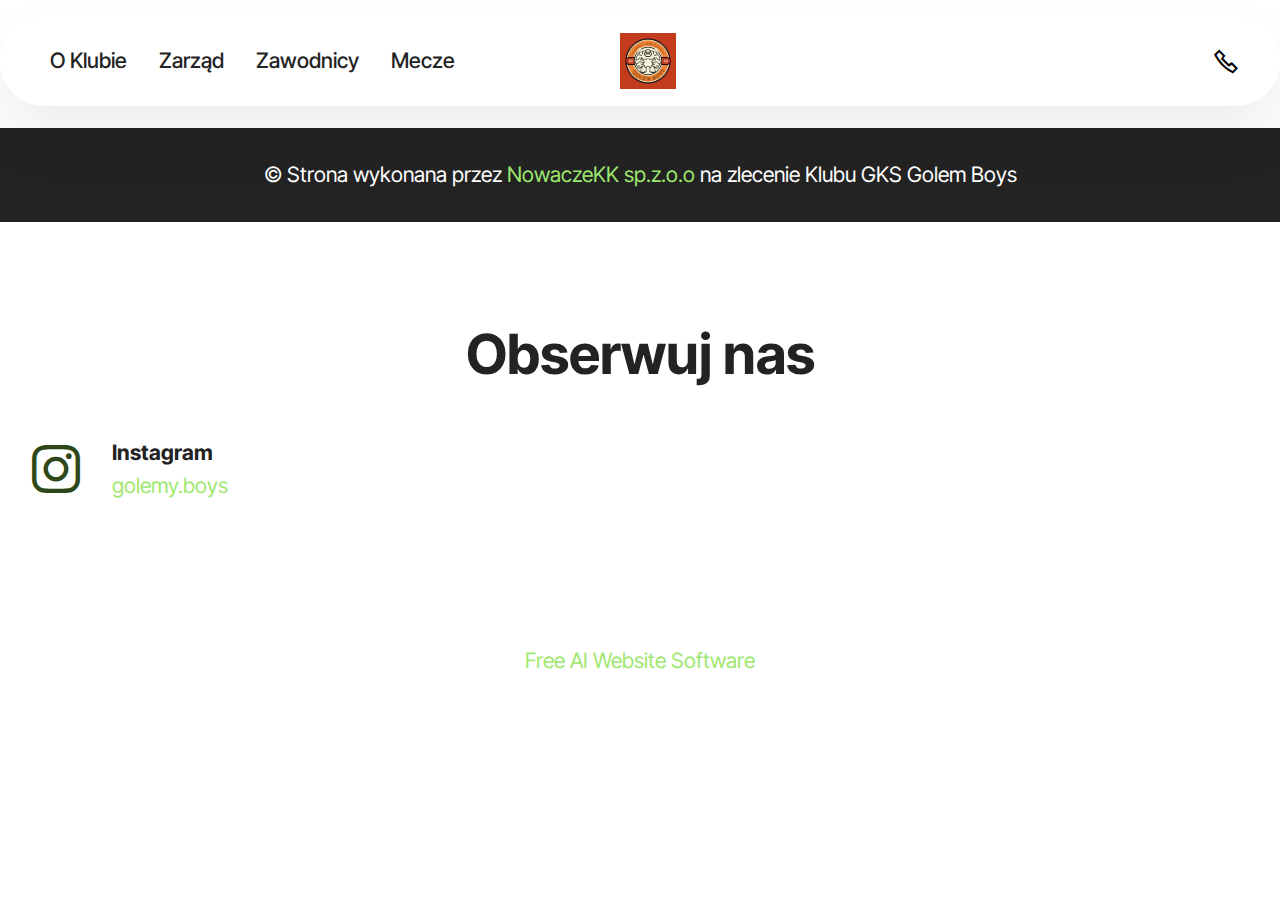
==== kontakt.html @ f5dfcdc5 "Add files via upload" ====
<!DOCTYPE html>
<html  >
<head>
  <!-- Site made with Mobirise Website Builder v5.9.13, https://mobirise.com -->
  <meta charset="UTF-8">
  <meta http-equiv="X-UA-Compatible" content="IE=edge">
  <meta name="generator" content="Mobirise v5.9.13, mobirise.com">
  <meta name="viewport" content="width=device-width, initial-scale=1, minimum-scale=1">
  <link rel="shortcut icon" href="assets/images/433033455-4002430790043120-9140538723784059793-n.jpg" type="image/x-icon">
  <meta name="description" content="">
  
  
  <title>Kontakt</title>
  <link rel="stylesheet" href="assets/web/assets/mobirise-icons2/mobirise2.css">
  <link rel="stylesheet" href="assets/bootstrap/css/bootstrap.min.css">
  <link rel="stylesheet" href="assets/bootstrap/css/bootstrap-grid.min.css">
  <link rel="stylesheet" href="assets/bootstrap/css/bootstrap-reboot.min.css">
  <link rel="stylesheet" href="assets/dropdown/css/style.css">
  <link rel="stylesheet" href="assets/socicon/css/styles.css">
  <link rel="stylesheet" href="assets/theme/css/style.css">
  <link rel="preload" href="https://fonts.googleapis.com/css2?family=Inter+Tight:wght@400;700&display=swap&display=swap" as="style" onload="this.onload=null;this.rel='stylesheet'">
  <noscript><link rel="stylesheet" href="https://fonts.googleapis.com/css2?family=Inter+Tight:wght@400;700&display=swap&display=swap"></noscript>
  <link rel="preload" as="style" href="assets/mobirise/css/mbr-additional.css?v=XLn8Kl"><link rel="stylesheet" href="assets/mobirise/css/mbr-additional.css?v=XLn8Kl" type="text/css">

  
  
  
</head>
<body>
  
  <section data-bs-version="5.1" class="menu menu3 cid-u8IC6snrAt" once="menu" id="menu03-1c">
	

	<nav class="navbar navbar-dropdown navbar-expand-lg">
		<div class="container">
			<div class="navbar-brand">
				<span class="navbar-logo">
					<a href="index.html">
						<img src="assets/images/433033455-4002430790043120-9140538723784059793-n.jpg" alt="Mobirise Website Builder" style="height: 3.5rem;">
					</a>
				</span>
				
			</div>
			<button class="navbar-toggler" type="button" data-toggle="collapse" data-bs-toggle="collapse" data-target="#navbarSupportedContent" data-bs-target="#navbarSupportedContent" aria-controls="navbarNavAltMarkup" aria-expanded="false" aria-label="Toggle navigation">
				<div class="hamburger">
					<span></span>
					<span></span>
					<span></span>
					<span></span>
				</div>
			</button>
			<div class="collapse navbar-collapse" id="navbarSupportedContent">
				<ul class="navbar-nav nav-dropdown nav-right" data-app-modern-menu="true"><li class="nav-item">
						<a class="nav-link link text-black text-primary display-4" href="oklubie.html">O Klubie</a>
					</li>
					<li class="nav-item">
						<a class="nav-link link text-black show text-primary display-4" href="zarzad.html" aria-expanded="false">Zarząd</a>
					</li>
					<li class="nav-item">
						<a class="nav-link link text-black text-primary display-4" href="zawodnicy.html">Zawodnicy</a>
					</li><li class="nav-item"><a class="nav-link link text-black text-primary display-4" href="mecze.html">Mecze</a></li></ul>
				<div class="icons-menu">
					<a class="iconfont-wrapper" href="https://mobiri.se">
						<span class="p-2 mbr-iconfont mobi-mbri-phone mobi-mbri"></span>
					</a>
					
					
					
				</div>
				
			</div>
		</div>
	</nav>
</section>

<section data-bs-version="5.1" class="article11 cid-u8IDK63p1q" id="article11-1d">
    

    
    
    <div class="container">
        <div class="row justify-content-center">
            <div class="title col-md-12 col-lg-10">
                
                
                
            </div>
        </div>
    </div>
</section>

<section data-bs-version="5.1" class="footer4 cid-u8IE3uQ12V" once="footers" id="footer04-1f">

    

    

    <div class="container">
        <div class="media-container-row align-center mbr-white">
            <div class="col-12">
                <p class="mbr-text mb-0 mbr-fonts-style display-7">
                    © Strona wykonana przez <a href="http://nowaczekk.pl" class="text-primary">NowaczeKK sp.z.o.o</a> na zlecenie Klubu GKS Golem Boys</p>
            </div>
        </div>
    </div>
</section>

<section data-bs-version="5.1" class="social02 cid-u8IEPimYhE" id="social02-1l">
	

	
	
	<div class="container">
		<div class="row justify-content-center">
			<div class="col-12 content-head">
				<div class="mb-5">
					<h5 class="mbr-section-title mbr-fonts-style align-center mb-0 display-2">
						<strong>Obserwuj nas</strong></h5>
					
				</div>
			</div>
		</div>
		<div class="row">
			<div class="item features-without-image col-12 col-md-6 col-lg-4">
				<div class="item-wrapper">
					<span class="mbr-iconfont m-auto socicon-instagram socicon"></span>
					<div class="card-box">
						<h4 class="card-title mbr-fonts-style mb-1 display-7">
							<strong>Instagram</strong>
						</h4>
						<h5 class="card-text mbr-fonts-style display-7"><a href="https://www.instagram.com/golem.boys/" class="text-primary">golemy.boys</a></h5>
					</div>
				</div>
			</div>
			
			
			
			
			
		</div>
	</div>
</section><section class="display-7" style="padding: 0;align-items: center;justify-content: center;flex-wrap: wrap;    align-content: center;display: flex;position: relative;height: 4rem;"><a href="https://mobiri.se/3141470" style="flex: 1 1;height: 4rem;position: absolute;width: 100%;z-index: 1;"><img alt="" style="height: 4rem;" src="[data-uri]"></a><p style="margin: 0;text-align: center;" class="display-7">&#8204;</p><a style="z-index:1" href="https://mobirise.com/builder/ai-website-builder.html">Free AI Website Software</a></section><script src="assets/bootstrap/js/bootstrap.bundle.min.js"></script>  <script src="assets/smoothscroll/smooth-scroll.js"></script>  <script src="assets/ytplayer/index.js"></script>  <script src="assets/dropdown/js/navbar-dropdown.js"></script>  <script src="assets/theme/js/script.js"></script>  
  
  
</body>
</html>
---- assets/web/assets/mobirise-icons2/mobirise2.css ----
@font-face {
  font-family: 'Moririse2';
  font-display: swap;
  src:  url('mobirise2.eot?f2bix4');
  src:  url('mobirise2.eot?f2bix4#iefix') format('embedded-opentype'),
    url('mobirise2.ttf?f2bix4') format('truetype'),
    url('mobirise2.woff?f2bix4') format('woff'),
    url('mobirise2.svg?f2bix4#mobirise2') format('svg');
  font-weight: normal;
  font-style: normal;
}

[class^="mobi-"], [class*=" mobi-"] {
  /* use !important to prevent issues with browser extensions that change fonts */
  font-family: 'Moririse2' !important;
  speak: none;
  font-style: normal;
  font-weight: normal;
  font-variant: normal;
  text-transform: none;
  line-height: 1;

  /* Better Font Rendering =========== */
  -webkit-font-smoothing: antialiased;
  -moz-osx-font-smoothing: grayscale;
}

.mobi-mbri-add-submenu:before {
  content: "\e900";
}
.mobi-mbri-alert:before {
  content: "\e901";
}
.mobi-mbri-align-center:before {
  content: "\e902";
}
.mobi-mbri-align-justify:before {
  content: "\e903";
}
.mobi-mbri-align-left:before {
  content: "\e904";
}
.mobi-mbri-align-right:before {
  content: "\e905";
}
.mobi-mbri-android:before {
  content: "\e906";
}
.mobi-mbri-apple:before {
  content: "\e907";
}
.mobi-mbri-arrow-down:before {
  content: "\e908";
}
.mobi-mbri-arrow-next:before {
  content: "\e909";
}
.mobi-mbri-arrow-prev:before {
  content: "\e90a";
}
.mobi-mbri-arrow-up:before {
  content: "\e90b";
}
.mobi-mbri-bold:before {
  content: "\e90c";
}
.mobi-mbri-bookmark:before {
  content: "\e90d";
}
.mobi-mbri-bootstrap:before {
  content: "\e90e";
}
.mobi-mbri-briefcase:before {
  content: "\e90f";
}
.mobi-mbri-browse:before {
  content: "\e910";
}
.mobi-mbri-bulleted-list:before {
  content: "\e911";
}
.mobi-mbri-calendar:before {
  content: "\e912";
}
.mobi-mbri-camera:before {
  content: "\e913";
}
.mobi-mbri-cart-add:before {
  content: "\e914";
}
.mobi-mbri-cart-full:before {
  content: "\e915";
}
.mobi-mbri-cash:before {
  content: "\e916";
}
.mobi-mbri-change-style:before {
  content: "\e917";
}
.mobi-mbri-chat:before {
  content: "\e918";
}
.mobi-mbri-clock:before {
  content: "\e919";
}
.mobi-mbri-close:before {
  content: "\e91a";
}
.mobi-mbri-cloud:before {
  content: "\e91b";
}
.mobi-mbri-code:before {
  content: "\e91c";
}
.mobi-mbri-contact-form:before {
  content: "\e91d";
}
.mobi-mbri-credit-card:before {
  content: "\e91e";
}
.mobi-mbri-cursor-click:before {
  content: "\e91f";
}
.mobi-mbri-cust-feedback:before {
  content: "\e920";
}
.mobi-mbri-database:before {
  content: "\e921";
}
.mobi-mbri-delivery:before {
  content: "\e922";
}
.mobi-mbri-desktop:before {
  content: "\e923";
}
.mobi-mbri-devices:before {
  content: "\e924";
}
.mobi-mbri-down:before {
  content: "\e925";
}
.mobi-mbri-download-2:before {
  content: "\e926";
}
.mobi-mbri-download:before {
  content: "\e927";
}
.mobi-mbri-drag-n-drop-2:before {
  content: "\e928";
}
.mobi-mbri-drag-n-drop:before {
  content: "\e929";
}
.mobi-mbri-edit-2:before {
  content: "\e92a";
}
.mobi-mbri-edit:before {
  content: "\e92b";
}
.mobi-mbri-error:before {
  content: "\e92c";
}
.mobi-mbri-extension:before {
  content: "\e92d";
}
.mobi-mbri-features:before {
  content: "\e92e";
}
.mobi-mbri-file:before {
  content: "\e92f";
}
.mobi-mbri-flag:before {
  content: "\e930";
}
.mobi-mbri-folder:before {
  content: "\e931";
}
.mobi-mbri-gift:before {
  content: "\e932";
}
.mobi-mbri-github:before {
  content: "\e933";
}
.mobi-mbri-globe-2:before {
  content: "\e934";
}
.mobi-mbri-globe:before {
  content: "\e935";
}
.mobi-mbri-growing-chart:before {
  content: "\e936";
}
.mobi-mbri-hearth:before {
  content: "\e937";
}
.mobi-mbri-help:before {
  content: "\e938";
}
.mobi-mbri-home:before {
  content: "\e939";
}
.mobi-mbri-hot-cup:before {
  content: "\e93a";
}
.mobi-mbri-idea:before {
  content: "\e93b";
}
.mobi-mbri-image-gallery:before {
  content: "\e93c";
}
.mobi-mbri-image-slider:before {
  content: "\e93d";
}
.mobi-mbri-info:before {
  content: "\e93e";
}
.mobi-mbri-italic:before {
  content: "\e93f";
}
.mobi-mbri-key:before {
  content: "\e940";
}
.mobi-mbri-laptop:before {
  content: "\e941";
}
.mobi-mbri-layers:before {
  content: "\e942";
}
.mobi-mbri-left-right:before {
  content: "\e943";
}
.mobi-mbri-left:before {
  content: "\e944";
}
.mobi-mbri-letter:before {
  content: "\e945";
}
.mobi-mbri-like:before {
  content: "\e946";
}
.mobi-mbri-link:before {
  content: "\e947";
}
.mobi-mbri-lock:before {
  content: "\e948";
}
.mobi-mbri-login:before {
  content: "\e949";
}
.mobi-mbri-logout:before {
  content: "\e94a";
}
.mobi-mbri-magic-stick:before {
  content: "\e94b";
}
.mobi-mbri-map-pin:before {
  content: "\e94c";
}
.mobi-mbri-menu:before {
  content: "\e94d";
}
.mobi-mbri-mobile-2:before {
  content: "\e94e";
}
.mobi-mbri-mobile-horizontal:before {
  content: "\e94f";
}
.mobi-mbri-mobile:before {
  content: "\e950";
}
.mobi-mbri-mobirise:before {
  content: "\e951";
}
.mobi-mbri-more-horizontal:before {
  content: "\e952";
}
.mobi-mbri-more-vertical:before {
  content: "\e953";
}
.mobi-mbri-music:before {
  content: "\e954";
}
.mobi-mbri-new-file:before {
  content: "\e955";
}
.mobi-mbri-numbered-list:before {
  content: "\e956";
}
.mobi-mbri-opened-folder:before {
  content: "\e957";
}
.mobi-mbri-pages:before {
  content: "\e958";
}
.mobi-mbri-paper-plane:before {
  content: "\e959";
}
.mobi-mbri-paperclip:before {
  content: "\e95a";
}
.mobi-mbri-phone:before {
  content: "\e95b";
}
.mobi-mbri-photo:before {
  content: "\e95c";
}
.mobi-mbri-photos:before {
  content: "\e95d";
}
.mobi-mbri-pin:before {
  content: "\e95e";
}
.mobi-mbri-play:before {
  content: "\e95f";
}
.mobi-mbri-plus:before {
  content: "\e960";
}
.mobi-mbri-preview:before {
  content: "\e961";
}
.mobi-mbri-print:before {
  content: "\e962";
}
.mobi-mbri-protect:before {
  content: "\e963";
}
.mobi-mbri-question:before {
  content: "\e964";
}
.mobi-mbri-quote-left:before {
  content: "\e965";
}
.mobi-mbri-quote-right:before {
  content: "\e966";
}
.mobi-mbri-redo:before {
  content: "\e967";
}
.mobi-mbri-refresh:before {
  content: "\e968";
}
.mobi-mbri-responsive-2:before {
  content: "\e969";
}
.mobi-mbri-responsive:before {
  content: "\e96a";
}
.mobi-mbri-right:before {
  content: "\e96b";
}
.mobi-mbri-rocket:before {
  content: "\e96c";
}
.mobi-mbri-sad-face:before {
  content: "\e96d";
}
.mobi-mbri-sale:before {
  content: "\e96e";
}
.mobi-mbri-save:before {
  content: "\e96f";
}
.mobi-mbri-search:before {
  content: "\e970";
}
.mobi-mbri-setting-2:before {
  content: "\e971";
}
.mobi-mbri-setting-3:before {
  content: "\e972";
}
.mobi-mbri-setting:before {
  content: "\e973";
}
.mobi-mbri-share:before {
  content: "\e974";
}
.mobi-mbri-shopping-bag:before {
  content: "\e975";
}
.mobi-mbri-shopping-basket:before {
  content: "\e976";
}
.mobi-mbri-shopping-cart:before {
  content: "\e977";
}
.mobi-mbri-sites:before {
  content: "\e978";
}
.mobi-mbri-smile-face:before {
  content: "\e979";
}
.mobi-mbri-speed:before {
  content: "\e97a";
}
.mobi-mbri-star:before {
  content: "\e97b";
}
.mobi-mbri-success:before {
  content: "\e97c";
}
.mobi-mbri-sun:before {
  content: "\e97d";
}
.mobi-mbri-sun2:before {
  content: "\e97e";
}
.mobi-mbri-tablet-vertical:before {
  content: "\e97f";
}
.mobi-mbri-tablet:before {
  content: "\e980";
}
.mobi-mbri-target:before {
  content: "\e981";
}
.mobi-mbri-timer:before {
  content: "\e982";
}
.mobi-mbri-to-ftp:before {
  content: "\e983";
}
.mobi-mbri-to-local-drive:before {
  content: "\e984";
}
.mobi-mbri-touch-swipe:before {
  content: "\e985";
}
.mobi-mbri-touch:before {
  content: "\e986";
}
.mobi-mbri-trash:before {
  content: "\e987";
}
.mobi-mbri-underline:before {
  content: "\e988";
}
.mobi-mbri-undo:before {
  content: "\e989";
}
.mobi-mbri-unlink:before {
  content: "\e98a";
}
.mobi-mbri-unlock:before {
  content: "\e98b";
}
.mobi-mbri-up-down:before {
  content: "\e98c";
}
.mobi-mbri-up:before {
  content: "\e98d";
}
.mobi-mbri-update:before {
  content: "\e98e";
}
.mobi-mbri-upload-2:before {
  content: "\e98f";
}
.mobi-mbri-upload:before {
  content: "\e990";
}
.mobi-mbri-user-2:before {
  content: "\e991";
}
.mobi-mbri-user:before {
  content: "\e992";
}
.mobi-mbri-users:before {
  content: "\e993";
}
.mobi-mbri-video-play:before {
  content: "\e994";
}
.mobi-mbri-video:before {
  content: "\e995";
}
.mobi-mbri-watch:before {
  content: "\e996";
}
.mobi-mbri-website-theme-2:before {
  content: "\e997";
}
.mobi-mbri-website-theme:before {
  content: "\e998";
}
.mobi-mbri-wifi:before {
  content: "\e999";
}
.mobi-mbri-windows:before {
  content: "\e99a";
}
.mobi-mbri-zoom-in:before {
  content: "\e99b";
}
.mobi-mbri-zoom-out:before {
  content: "\e99c";
}
---- assets/dropdown/css/style.css ----
.navbar-dropdown {
  left: 0;
  padding: 0;
  position: absolute;
  right: 0;
  top: 0;
  transition: all 0.45s ease;
  z-index: 1030;
  background: #282828; }
  .navbar-dropdown .navbar-logo {
    margin-right: 0.8rem;
    transition: margin 0.3s ease-in-out;
    vertical-align: middle; }
    .navbar-dropdown .navbar-logo img {
      height: 3.125rem;
      transition: all 0.3s ease-in-out; }
    .navbar-dropdown .navbar-logo.mbr-iconfont {
      font-size: 3.125rem;
      line-height: 3.125rem; }
  .navbar-dropdown .navbar-caption {
    font-weight: 700;
    white-space: normal;
    vertical-align: -4px;
    line-height: 3.125rem !important; }
    .navbar-dropdown .navbar-caption, .navbar-dropdown .navbar-caption:hover {
      color: inherit;
      text-decoration: none; }
  .navbar-dropdown .mbr-iconfont + .navbar-caption {
    vertical-align: -1px; }
  .navbar-dropdown.navbar-fixed-top {
    position: fixed; }
  .navbar-dropdown .navbar-brand span {
    vertical-align: -4px; }
  .navbar-dropdown.bg-color.transparent {
    background: none; }
  .navbar-dropdown.navbar-short .navbar-brand {
    padding: 0.625rem 0; }
    .navbar-dropdown.navbar-short .navbar-brand span {
      vertical-align: -1px; }
  .navbar-dropdown.navbar-short .navbar-caption {
    line-height: 2.375rem !important;
    vertical-align: -2px; }
  .navbar-dropdown.navbar-short .navbar-logo {
    margin-right: 0.5rem; }
    .navbar-dropdown.navbar-short .navbar-logo img {
      height: 2.375rem; }
    .navbar-dropdown.navbar-short .navbar-logo.mbr-iconfont {
      font-size: 2.375rem;
      line-height: 2.375rem; }
  .navbar-dropdown.navbar-short .mbr-table-cell {
    height: 3.625rem; }
  .navbar-dropdown .navbar-close {
    left: 0.6875rem;
    position: fixed;
    top: 0.75rem;
    z-index: 1000; }
  .navbar-dropdown .hamburger-icon {
    content: "";
    display: inline-block;
    vertical-align: middle;
    width: 16px;
    -webkit-box-shadow: 0 -6px 0 1px #282828,0 0 0 1px #282828,0 6px 0 1px #282828;
    -moz-box-shadow: 0 -6px 0 1px #282828,0 0 0 1px #282828,0 6px 0 1px #282828;
    box-shadow: 0 -6px 0 1px #282828,0 0 0 1px #282828,0 6px 0 1px #282828; }

.dropdown-menu .dropdown-toggle[data-toggle="dropdown-submenu"]::after {
  border-bottom: 0.35em solid transparent;
  border-left: 0.35em solid;
  border-right: 0;
  border-top: 0.35em solid transparent;
  margin-left: 0.3rem; }

.dropdown-menu .dropdown-item:focus {
  outline: 0; }

.nav-dropdown {
  font-size: 0.75rem;
  font-weight: 500;
  height: auto !important; }
  .nav-dropdown .nav-btn {
    padding-left: 1rem; }
  .nav-dropdown .link {
    margin: .667em 1.667em;
    font-weight: 500;
    padding: 0;
    transition: color .2s ease-in-out; }
    .nav-dropdown .link.dropdown-toggle {
      margin-right: 2.583em; }
      .nav-dropdown .link.dropdown-toggle::after {
        margin-left: .25rem;
        border-top: 0.35em solid;
        border-right: 0.35em solid transparent;
        border-left: 0.35em solid transparent;
        border-bottom: 0; }
      .nav-dropdown .link.dropdown-toggle[aria-expanded="true"] {
        margin: 0;
        padding: 0.667em 3.263em  0.667em 1.667em; }
  .nav-dropdown .link::after,
  .nav-dropdown .dropdown-item::after {
    color: inherit; }
  .nav-dropdown .btn {
    font-size: 0.75rem;
    font-weight: 700;
    letter-spacing: 0;
    margin-bottom: 0;
    padding-left: 1.25rem;
    padding-right: 1.25rem; }
  .nav-dropdown .dropdown-menu {
    border-radius: 0;
    border: 0;
    left: 0;
    margin: 0;
    padding-bottom: 1.25rem;
    padding-top: 1.25rem;
    position: relative; }
  .nav-dropdown .dropdown-submenu {
    margin-left: 0.125rem;
    top: 0; }
  .nav-dropdown .dropdown-item {
    font-weight: 500;
    line-height: 2;
    padding: 0.3846em 4.615em 0.3846em 1.5385em;
    position: relative;
    transition: color .2s ease-in-out, background-color .2s ease-in-out; }
    .nav-dropdown .dropdown-item::after {
      margin-top: -0.3077em;
      position: absolute;
      right: 1.1538em;
      top: 50%; }
    .nav-dropdown .dropdown-item:focus, .nav-dropdown .dropdown-item:hover {
      background: none; }

@media (max-width: 767px) {
  .nav-dropdown.navbar-toggleable-sm {
    bottom: 0;
    display: none;
    left: 0;
    overflow-x: hidden;
    position: fixed;
    top: 0;
    transform: translateX(-100%);
    -ms-transform: translateX(-100%);
    -webkit-transform: translateX(-100%);
    width: 18.75rem;
    z-index: 999; } }
.nav-dropdown.navbar-toggleable-xl {
  bottom: 0;
  display: none;
  left: 0;
  overflow-x: hidden;
  position: fixed;
  top: 0;
  transform: translateX(-100%);
  -ms-transform: translateX(-100%);
  -webkit-transform: translateX(-100%);
  width: 18.75rem;
  z-index: 999; }

.nav-dropdown-sm {
  display: block !important;
  overflow-x: hidden;
  overflow: auto;
  padding-top: 3.875rem; }
  .nav-dropdown-sm::after {
    content: "";
    display: block;
    height: 3rem;
    width: 100%; }
  .nav-dropdown-sm.collapse.in ~ .navbar-close {
    display: block !important; }
  .nav-dropdown-sm.collapsing, .nav-dropdown-sm.collapse.in {
    transform: translateX(0);
    -ms-transform: translateX(0);
    -webkit-transform: translateX(0);
    transition: all 0.25s ease-out;
    -webkit-transition: all 0.25s ease-out;
    background: #282828; }
  .nav-dropdown-sm.collapsing[aria-expanded="false"] {
    transform: translateX(-100%);
    -ms-transform: translateX(-100%);
    -webkit-transform: translateX(-100%); }
  .nav-dropdown-sm .nav-item {
    display: block;
    margin-left: 0 !important;
    padding-left: 0; }
  .nav-dropdown-sm .link,
  .nav-dropdown-sm .dropdown-item {
    border-top: 1px dotted rgba(255, 255, 255, 0.1);
    font-size: 0.8125rem;
    line-height: 1.6;
    margin: 0 !important;
    padding: 0.875rem 2.4rem 0.875rem 1.5625rem !important;
    position: relative;
    white-space: normal; }
    .nav-dropdown-sm .link:focus, .nav-dropdown-sm .link:hover,
    .nav-dropdown-sm .dropdown-item:focus,
    .nav-dropdown-sm .dropdown-item:hover {
      background: rgba(0, 0, 0, 0.2) !important;
      color: #c0a375; }
  .nav-dropdown-sm .nav-btn {
    position: relative;
    padding: 1.5625rem 1.5625rem 0 1.5625rem; }
    .nav-dropdown-sm .nav-btn::before {
      border-top: 1px dotted rgba(255, 255, 255, 0.1);
      content: "";
      left: 0;
      position: absolute;
      top: 0;
      width: 100%; }
    .nav-dropdown-sm .nav-btn + .nav-btn {
      padding-top: 0.625rem; }
      .nav-dropdown-sm .nav-btn + .nav-btn::before {
        display: none; }
  .nav-dropdown-sm .btn {
    padding: 0.625rem 0; }
  .nav-dropdown-sm .dropdown-toggle[data-toggle="dropdown-submenu"]::after {
    margin-left: .25rem;
    border-top: 0.35em solid;
    border-right: 0.35em solid transparent;
    border-left: 0.35em solid transparent;
    border-bottom: 0; }
  .nav-dropdown-sm .dropdown-toggle[data-toggle="dropdown-submenu"][aria-expanded="true"]::after {
    border-top: 0;
    border-right: 0.35em solid transparent;
    border-left: 0.35em solid transparent;
    border-bottom: 0.35em solid; }
  .nav-dropdown-sm .dropdown-menu {
    margin: 0;
    padding: 0;
    position: relative;
    top: 0;
    left: 0;
    width: 100%;
    border: 0;
    float: none;
    border-radius: 0;
    background: none; }
  .nav-dropdown-sm .dropdown-submenu {
    left: 100%;
    margin-left: 0.125rem;
    margin-top: -1.25rem;
    top: 0; }

.navbar-toggleable-sm .nav-dropdown .dropdown-menu {
  position: absolute; }

.navbar-toggleable-sm .nav-dropdown .dropdown-submenu {
  left: 100%;
  margin-left: 0.125rem;
  margin-top: -1.25rem;
  top: 0; }

.navbar-toggleable-sm.opened .nav-dropdown .dropdown-menu {
  position: relative; }

.navbar-toggleable-sm.opened .nav-dropdown .dropdown-submenu {
  left: 0;
  margin-left: 00rem;
  margin-top: 0rem;
  top: 0; }

.is-builder .nav-dropdown.collapsing {
  transition: none !important; }
---- assets/socicon/css/styles.css ----
@charset "UTF-8";

@font-face {
  font-family: 'Socicon';
  src:  url('../fonts/socicon.eot');
  src:  url('../fonts/socicon.eot?#iefix') format('embedded-opentype'),
    url('../fonts/socicon.woff2') format('woff2'),
    url('../fonts/socicon.ttf') format('truetype'),
    url('../fonts/socicon.woff') format('woff'),
    url('../fonts/socicon.svg#socicon') format('svg');
  font-weight: normal;
  font-style: normal;
  font-display: swap;
}

[data-icon]:before {
  font-family: "socicon" !important;
  content: attr(data-icon);
  font-style: normal !important;
  font-weight: normal !important;
  font-variant: normal !important;
  text-transform: none !important;
  speak: none;
  line-height: 1;
  -webkit-font-smoothing: antialiased;
  -moz-osx-font-smoothing: grayscale;
}

[class^="socicon-"], [class*=" socicon-"] {
  /* use !important to prevent issues with browser extensions that change fonts */
  font-family: 'Socicon' !important;
  speak: none;
  font-style: normal;
  font-weight: normal;
  font-variant: normal;
  text-transform: none;
  line-height: 1;

  /* Better Font Rendering =========== */
  -webkit-font-smoothing: antialiased;
  -moz-osx-font-smoothing: grayscale;
}

.socicon-eitaa:before {
  content: "\e97c";
}
.socicon-soroush:before {
  content: "\e97d";
}
.socicon-bale:before {
  content: "\e97e";
}
.socicon-zazzle:before {
  content: "\e97b";
}
.socicon-society6:before {
  content: "\e97a";
}
.socicon-redbubble:before {
  content: "\e979";
}
.socicon-avvo:before {
  content: "\e978";
}
.socicon-stitcher:before {
  content: "\e977";
}
.socicon-googlehangouts:before {
  content: "\e974";
}
.socicon-dlive:before {
  content: "\e975";
}
.socicon-vsco:before {
  content: "\e976";
}
.socicon-flipboard:before {
  content: "\e973";
}
.socicon-ubuntu:before {
  content: "\e958";
}
.socicon-artstation:before {
  content: "\e959";
}
.socicon-invision:before {
  content: "\e95a";
}
.socicon-torial:before {
  content: "\e95b";
}
.socicon-collectorz:before {
  content: "\e95c";
}
.socicon-seenthis:before {
  content: "\e95d";
}
.socicon-googleplaymusic:before {
  content: "\e95e";
}
.socicon-debian:before {
  content: "\e95f";
}
.socicon-filmfreeway:before {
  content: "\e960";
}
.socicon-gnome:before {
  content: "\e961";
}
.socicon-itchio:before {
  content: "\e962";
}
.socicon-jamendo:before {
  content: "\e963";
}
.socicon-mix:before {
  content: "\e964";
}
.socicon-sharepoint:before {
  content: "\e965";
}
.socicon-tinder:before {
  content: "\e966";
}
.socicon-windguru:before {
  content: "\e967";
}
.socicon-cdbaby:before {
  content: "\e968";
}
.socicon-elementaryos:before {
  content: "\e969";
}
.socicon-stage32:before {
  content: "\e96a";
}
.socicon-tiktok:before {
  content: "\e96b";
}
.socicon-gitter:before {
  content: "\e96c";
}
.socicon-letterboxd:before {
  content: "\e96d";
}
.socicon-threema:before {
  content: "\e96e";
}
.socicon-splice:before {
  content: "\e96f";
}
.socicon-metapop:before {
  content: "\e970";
}
.socicon-naver:before {
  content: "\e971";
}
.socicon-remote:before {
  content: "\e972";
}
.socicon-internet:before {
  content: "\e957";
}
.socicon-moddb:before {
  content: "\e94b";
}
.socicon-indiedb:before {
  content: "\e94c";
}
.socicon-traxsource:before {
  content: "\e94d";
}
.socicon-gamefor:before {
  content: "\e94e";
}
.socicon-pixiv:before {
  content: "\e94f";
}
.socicon-myanimelist:before {
  content: "\e950";
}
.socicon-blackberry:before {
  content: "\e951";
}
.socicon-wickr:before {
  content: "\e952";
}
.socicon-spip:before {
  content: "\e953";
}
.socicon-napster:before {
  content: "\e954";
}
.socicon-beatport:before {
  content: "\e955";
}
.socicon-hackerone:before {
  content: "\e956";
}
.socicon-hackernews:before {
  content: "\e946";
}
.socicon-smashwords:before {
  content: "\e947";
}
.socicon-kobo:before {
  content: "\e948";
}
.socicon-bookbub:before {
  content: "\e949";
}
.socicon-mailru:before {
  content: "\e94a";
}
.socicon-gitlab:before {
  content: "\e945";
}
.socicon-instructables:before {
  content: "\e944";
}
.socicon-portfolio:before {
  content: "\e943";
}
.socicon-codered:before {
  content: "\e940";
}
.socicon-origin:before {
  content: "\e941";
}
.socicon-nextdoor:before {
  content: "\e942";
}
.socicon-udemy:before {
  content: "\e93f";
}
.socicon-livemaster:before {
  content: "\e93e";
}
.socicon-crunchbase:before {
  content: "\e93b";
}
.socicon-homefy:before {
  content: "\e93c";
}
.socicon-calendly:before {
  content: "\e93d";
}
.socicon-realtor:before {
  content: "\e90f";
}
.socicon-tidal:before {
  content: "\e910";
}
.socicon-qobuz:before {
  content: "\e911";
}
.socicon-natgeo:before {
  content: "\e912";
}
.socicon-mastodon:before {
  content: "\e913";
}
.socicon-unsplash:before {
  content: "\e914";
}
.socicon-homeadvisor:before {
  content: "\e915";
}
.socicon-angieslist:before {
  content: "\e916";
}
.socicon-codepen:before {
  content: "\e917";
}
.socicon-slack:before {
  content: "\e918";
}
.socicon-openaigym:before {
  content: "\e919";
}
.socicon-logmein:before {
  content: "\e91a";
}
.socicon-fiverr:before {
  content: "\e91b";
}
.socicon-gotomeeting:before {
  content: "\e91c";
}
.socicon-aliexpress:before {
  content: "\e91d";
}
.socicon-guru:before {
  content: "\e91e";
}
.socicon-appstore:before {
  content: "\e91f";
}
.socicon-homes:before {
  content: "\e920";
}
.socicon-zoom:before {
  content: "\e921";
}
.socicon-alibaba:before {
  content: "\e922";
}
.socicon-craigslist:before {
  content: "\e923";
}
.socicon-wix:before {
  content: "\e924";
}
.socicon-redfin:before {
  content: "\e925";
}
.socicon-googlecalendar:before {
  content: "\e926";
}
.socicon-shopify:before {
  content: "\e927";
}
.socicon-freelancer:before {
  content: "\e928";
}
.socicon-seedrs:before {
  content: "\e929";
}
.socicon-bing:before {
  content: "\e92a";
}
.socicon-doodle:before {
  content: "\e92b";
}
.socicon-bonanza:before {
  content: "\e92c";
}
.socicon-squarespace:before {
  content: "\e92d";
}
.socicon-toptal:before {
  content: "\e92e";
}
.socicon-gust:before {
  content: "\e92f";
}
.socicon-ask:before {
  content: "\e930";
}
.socicon-trulia:before {
  content: "\e931";
}
.socicon-loomly:before {
  content: "\e932";
}
.socicon-ghost:before {
  content: "\e933";
}
.socicon-upwork:before {
  content: "\e934";
}
.socicon-fundable:before {
  content: "\e935";
}
.socicon-booking:before {
  content: "\e936";
}
.socicon-googlemaps:before {
  content: "\e937";
}
.socicon-zillow:before {
  content: "\e938";
}
.socicon-niconico:before {
  content: "\e939";
}
.socicon-toneden:before {
  content: "\e93a";
}
.socicon-augment:before {
  content: "\e908";
}
.socicon-bitbucket:before {
  content: "\e909";
}
.socicon-fyuse:before {
  content: "\e90a";
}
.socicon-yt-gaming:before {
  content: "\e90b";
}
.socicon-sketchfab:before {
  content: "\e90c";
}
.socicon-mobcrush:before {
  content: "\e90d";
}
.socicon-microsoft:before {
  content: "\e90e";
}
.socicon-pandora:before {
  content: "\e907";
}
.socicon-messenger:before {
  content: "\e906";
}
.socicon-gamewisp:before {
  content: "\e905";
}
.socicon-bloglovin:before {
  content: "\e904";
}
.socicon-tunein:before {
  content: "\e903";
}
.socicon-gamejolt:before {
  content: "\e901";
}
.socicon-trello:before {
  content: "\e902";
}
.socicon-spreadshirt:before {
  content: "\e900";
}
.socicon-500px:before {
  content: "\e000";
}
.socicon-8tracks:before {
  content: "\e001";
}
.socicon-airbnb:before {
  content: "\e002";
}
.socicon-alliance:before {
  content: "\e003";
}
.socicon-amazon:before {
  content: "\e004";
}
.socicon-amplement:before {
  content: "\e005";
}
.socicon-android:before {
  content: "\e006";
}
.socicon-angellist:before {
  content: "\e007";
}
.socicon-apple:before {
  content: "\e008";
}
.socicon-appnet:before {
  content: "\e009";
}
.socicon-baidu:before {
  content: "\e00a";
}
.socicon-bandcamp:before {
  content: "\e00b";
}
.socicon-battlenet:before {
  content: "\e00c";
}
.socicon-mixer:before {
  content: "\e00d";
}
.socicon-bebee:before {
  content: "\e00e";
}
.socicon-bebo:before {
  content: "\e00f";
}
.socicon-behance:before {
  content: "\e010";
}
.socicon-blizzard:before {
  content: "\e011";
}
.socicon-blogger:before {
  content: "\e012";
}
.socicon-buffer:before {
  content: "\e013";
}
.socicon-chrome:before {
  content: "\e014";
}
.socicon-coderwall:before {
  content: "\e015";
}
.socicon-curse:before {
  content: "\e016";
}
.socicon-dailymotion:before {
  content: "\e017";
}
.socicon-deezer:before {
  content: "\e018";
}
.socicon-delicious:before {
  content: "\e019";
}
.socicon-deviantart:before {
  content: "\e01a";
}
.socicon-diablo:before {
  content: "\e01b";
}
.socicon-digg:before {
  content: "\e01c";
}
.socicon-discord:before {
  content: "\e01d";
}
.socicon-disqus:before {
  content: "\e01e";
}
.socicon-douban:before {
  content: "\e01f";
}
.socicon-draugiem:before {
  content: "\e020";
}
.socicon-dribbble:before {
  content: "\e021";
}
.socicon-drupal:before {
  content: "\e022";
}
.socicon-ebay:before {
  content: "\e023";
}
.socicon-ello:before {
  content: "\e024";
}
.socicon-endomodo:before {
  content: "\e025";
}
.socicon-envato:before {
  content: "\e026";
}
.socicon-etsy:before {
  content: "\e027";
}
.socicon-facebook:before {
  content: "\e028";
}
.socicon-feedburner:before {
  content: "\e029";
}
.socicon-filmweb:before {
  content: "\e02a";
}
.socicon-firefox:before {
  content: "\e02b";
}
.socicon-flattr:before {
  content: "\e02c";
}
.socicon-flickr:before {
  content: "\e02d";
}
.socicon-formulr:before {
  content: "\e02e";
}
.socicon-forrst:before {
  content: "\e02f";
}
.socicon-foursquare:before {
  content: "\e030";
}
.socicon-friendfeed:before {
  content: "\e031";
}
.socicon-github:before {
  content: "\e032";
}
.socicon-goodreads:before {
  content: "\e033";
}
.socicon-google:before {
  content: "\e034";
}
.socicon-googlescholar:before {
  content: "\e035";
}
.socicon-googlegroups:before {
  content: "\e036";
}
.socicon-googlephotos:before {
  content: "\e037";
}
.socicon-googleplus:before {
  content: "\e038";
}
.socicon-grooveshark:before {
  content: "\e039";
}
.socicon-hackerrank:before {
  content: "\e03a";
}
.socicon-hearthstone:before {
  content: "\e03b";
}
.socicon-hellocoton:before {
  content: "\e03c";
}
.socicon-heroes:before {
  content: "\e03d";
}
.socicon-smashcast:before {
  content: "\e03e";
}
.socicon-horde:before {
  content: "\e03f";
}
.socicon-houzz:before {
  content: "\e040";
}
.socicon-icq:before {
  content: "\e041";
}
.socicon-identica:before {
  content: "\e042";
}
.socicon-imdb:before {
  content: "\e043";
}
.socicon-instagram:before {
  content: "\e044";
}
.socicon-issuu:before {
  content: "\e045";
}
.socicon-istock:before {
  content: "\e046";
}
.socicon-itunes:before {
  content: "\e047";
}
.socicon-keybase:before {
  content: "\e048";
}
.socicon-lanyrd:before {
  content: "\e049";
}
.socicon-lastfm:before {
  content: "\e04a";
}
.socicon-line:before {
  content: "\e04b";
}
.socicon-linkedin:before {
  content: "\e04c";
}
.socicon-livejournal:before {
  content: "\e04d";
}
.socicon-lyft:before {
  content: "\e04e";
}
.socicon-macos:before {
  content: "\e04f";
}
.socicon-mail:before {
  content: "\e050";
}
.socicon-medium:before {
  content: "\e051";
}
.socicon-meetup:before {
  content: "\e052";
}
.socicon-mixcloud:before {
  content: "\e053";
}
.socicon-modelmayhem:before {
  content: "\e054";
}
.socicon-mumble:before {
  content: "\e055";
}
.socicon-myspace:before {
  content: "\e056";
}
.socicon-newsvine:before {
  content: "\e057";
}
.socicon-nintendo:before {
  content: "\e058";
}
.socicon-npm:before {
  content: "\e059";
}
.socicon-odnoklassniki:before {
  content: "\e05a";
}
.socicon-openid:before {
  content: "\e05b";
}
.socicon-opera:before {
  content: "\e05c";
}
.socicon-outlook:before {
  content: "\e05d";
}
.socicon-overwatch:before {
  content: "\e05e";
}
.socicon-patreon:before {
  content: "\e05f";
}
.socicon-paypal:before {
  content: "\e060";
}
.socicon-periscope:before {
  content: "\e061";
}
.socicon-persona:before {
  content: "\e062";
}
.socicon-pinterest:before {
  content: "\e063";
}
.socicon-play:before {
  content: "\e064";
}
.socicon-player:before {
  content: "\e065";
}
.socicon-playstation:before {
  content: "\e066";
}
.socicon-pocket:before {
  content: "\e067";
}
.socicon-qq:before {
  content: "\e068";
}
.socicon-quora:before {
  content: "\e069";
}
.socicon-raidcall:before {
  content: "\e06a";
}
.socicon-ravelry:before {
  content: "\e06b";
}
.socicon-reddit:before {
  content: "\e06c";
}
.socicon-renren:before {
  content: "\e06d";
}
.socicon-researchgate:before {
  content: "\e06e";
}
.socicon-residentadvisor:before {
  content: "\e06f";
}
.socicon-reverbnation:before {
  content: "\e070";
}
.socicon-rss:before {
  content: "\e071";
}
.socicon-sharethis:before {
  content: "\e072";
}
.socicon-skype:before {
  content: "\e073";
}
.socicon-slideshare:before {
  content: "\e074";
}
.socicon-smugmug:before {
  content: "\e075";
}
.socicon-snapchat:before {
  content: "\e076";
}
.socicon-songkick:before {
  content: "\e077";
}
.socicon-soundcloud:before {
  content: "\e078";
}
.socicon-spotify:before {
  content: "\e079";
}
.socicon-stackexchange:before {
  content: "\e07a";
}
.socicon-stackoverflow:before {
  content: "\e07b";
}
.socicon-starcraft:before {
  content: "\e07c";
}
.socicon-stayfriends:before {
  content: "\e07d";
}
.socicon-steam:before {
  content: "\e07e";
}
.socicon-storehouse:before {
  content: "\e07f";
}
.socicon-strava:before {
  content: "\e080";
}
.socicon-streamjar:before {
  content: "\e081";
}
.socicon-stumbleupon:before {
  content: "\e082";
}
.socicon-swarm:before {
  content: "\e083";
}
.socicon-teamspeak:before {
  content: "\e084";
}
.socicon-teamviewer:before {
  content: "\e085";
}
.socicon-technorati:before {
  content: "\e086";
}
.socicon-telegram:before {
  content: "\e087";
}
.socicon-tripadvisor:before {
  content: "\e088";
}
.socicon-tripit:before {
  content: "\e089";
}
.socicon-triplej:before {
  content: "\e08a";
}
.socicon-tumblr:before {
  content: "\e08b";
}
.socicon-twitch:before {
  content: "\e08c";
}
.socicon-twitter:before {
  content: "\e08d";
}
.socicon-uber:before {
  content: "\e08e";
}
.socicon-ventrilo:before {
  content: "\e08f";
}
.socicon-viadeo:before {
  content: "\e090";
}
.socicon-viber:before {
  content: "\e091";
}
.socicon-viewbug:before {
  content: "\e092";
}
.socicon-vimeo:before {
  content: "\e093";
}
.socicon-vine:before {
  content: "\e094";
}
.socicon-vkontakte:before {
  content: "\e095";
}
.socicon-warcraft:before {
  content: "\e096";
}
.socicon-wechat:before {
  content: "\e097";
}
.socicon-weibo:before {
  content: "\e098";
}
.socicon-whatsapp:before {
  content: "\e099";
}
.socicon-wikipedia:before {
  content: "\e09a";
}
.socicon-windows:before {
  content: "\e09b";
}
.socicon-wordpress:before {
  content: "\e09c";
}
.socicon-wykop:before {
  content: "\e09d";
}
.socicon-xbox:before {
  content: "\e09e";
}
.socicon-xing:before {
  content: "\e09f";
}
.socicon-yahoo:before {
  content: "\e0a0";
}
.socicon-yammer:before {
  content: "\e0a1";
}
.socicon-yandex:before {
  content: "\e0a2";
}
.socicon-yelp:before {
  content: "\e0a3";
}
.socicon-younow:before {
  content: "\e0a4";
}
.socicon-youtube:before {
  content: "\e0a5";
}
.socicon-zapier:before {
  content: "\e0a6";
}
.socicon-zerply:before {
  content: "\e0a7";
}
.socicon-zomato:before {
  content: "\e0a8";
}
.socicon-zynga:before {
  content: "\e0a9";
}
---- assets/theme/css/style.css ----
@charset "UTF-8";
section {
  background-color: #ffffff;
}

body {
  font-style: normal;
  line-height: 1.5;
  font-weight: 400;
  color: #232323;
  position: relative;
}

button {
  background-color: transparent;
  border-color: transparent;
}

.embla__button,
.carousel-control {
  background-color: #edefea !important;
  opacity: 0.8 !important;
  color: #464845 !important;
  border-color: #edefea !important;
}

.carousel .close,
.modalWindow .close {
  background-color: #edefea !important;
  color: #464845 !important;
  border-color: #edefea !important;
  opacity: 0.8 !important;
}

.carousel .close:hover,
.modalWindow .close:hover {
  opacity: 1 !important;
}

.carousel-indicators li {
  background-color: #edefea !important;
  border: 2px solid #464845 !important;
}

.carousel-indicators li:hover,
.carousel-indicators li:active {
  opacity: 0.8 !important;
}

.embla__button:hover,
.carousel-control:hover {
  background-color: #edefea !important;
  opacity: 1 !important;
}

.modalWindow-video-container {
  height: 80%;
}

section,
.container,
.container-fluid {
  position: relative;
  word-wrap: break-word;
}

a.mbr-iconfont:hover {
  text-decoration: none;
}

.article .lead p,
.article .lead ul,
.article .lead ol,
.article .lead pre,
.article .lead blockquote {
  margin-bottom: 0;
}

a {
  font-style: normal;
  font-weight: 400;
  cursor: pointer;
}
a, a:hover {
  text-decoration: none;
}

.mbr-section-title {
  font-style: normal;
  line-height: 1.3;
}

.mbr-section-subtitle {
  line-height: 1.3;
}

.mbr-text {
  font-style: normal;
  line-height: 1.7;
}

h1,
h2,
h3,
h4,
h5,
h6,
.display-1,
.display-2,
.display-4,
.display-5,
.display-7,
span,
p,
a {
  line-height: 1;
  word-break: break-word;
  word-wrap: break-word;
  font-weight: 400;
}

b,
strong {
  font-weight: bold;
}

input:-webkit-autofill, input:-webkit-autofill:hover, input:-webkit-autofill:focus, input:-webkit-autofill:active {
  transition-delay: 9999s;
  -webkit-transition-property: background-color, color;
  transition-property: background-color, color;
}

textarea[type=hidden] {
  display: none;
}

section {
  background-position: 50% 50%;
  background-repeat: no-repeat;
  background-size: cover;
}
section .mbr-background-video,
section .mbr-background-video-preview {
  position: absolute;
  bottom: 0;
  left: 0;
  right: 0;
  top: 0;
}

.hidden {
  visibility: hidden;
}

.mbr-z-index20 {
  z-index: 20;
}

/*! Base colors */
.mbr-white {
  color: #ffffff;
}

.mbr-black {
  color: #111111;
}

.mbr-bg-white {
  background-color: #ffffff;
}

.mbr-bg-black {
  background-color: #000000;
}

/*! Text-aligns */
.align-left {
  text-align: left;
}

.align-center {
  text-align: center;
}

.align-right {
  text-align: right;
}

/*! Font-weight  */
.mbr-light {
  font-weight: 300;
}

.mbr-regular {
  font-weight: 400;
}

.mbr-semibold {
  font-weight: 500;
}

.mbr-bold {
  font-weight: 700;
}

/*! Media  */
.media-content {
  flex-basis: 100%;
}

.media-container-row {
  display: flex;
  flex-direction: row;
  flex-wrap: wrap;
  justify-content: center;
  align-content: center;
  align-items: start;
}
.media-container-row .media-size-item {
  width: 400px;
}

.media-container-column {
  display: flex;
  flex-direction: column;
  flex-wrap: wrap;
  justify-content: center;
  align-content: center;
  align-items: stretch;
}
.media-container-column > * {
  width: 100%;
}

@media (min-width: 992px) {
  .media-container-row {
    flex-wrap: nowrap;
  }
}
figure {
  margin-bottom: 0;
  overflow: hidden;
}

figure[mbr-media-size] {
  transition: width 0.1s;
}

img,
iframe {
  display: block;
  width: 100%;
}

.card {
  background-color: transparent;
  border: none;
}

.card-box {
  width: 100%;
}

.card-img {
  text-align: center;
  flex-shrink: 0;
  -webkit-flex-shrink: 0;
}

.media {
  max-width: 100%;
  margin: 0 auto;
}

.mbr-figure {
  align-self: center;
}

.media-container > div {
  max-width: 100%;
}

.mbr-figure img,
.card-img img {
  width: 100%;
}

@media (max-width: 991px) {
  .media-size-item {
    width: auto !important;
  }
  .media {
    width: auto;
  }
  .mbr-figure {
    width: 100% !important;
  }
}
/*! Buttons */
.mbr-section-btn {
  margin-left: -0.6rem;
  margin-right: -0.6rem;
  font-size: 0;
}

.btn {
  font-weight: 600;
  border-width: 1px;
  font-style: normal;
  margin: 0.6rem 0.6rem;
  white-space: normal;
  transition: all 0.2s ease-in-out;
  display: inline-flex;
  align-items: center;
  justify-content: center;
  word-break: break-word;
}

.btn-sm {
  font-weight: 600;
  letter-spacing: 0px;
  transition: all 0.3s ease-in-out;
}

.btn-md {
  font-weight: 600;
  letter-spacing: 0px;
  transition: all 0.3s ease-in-out;
}

.btn-lg {
  font-weight: 600;
  letter-spacing: 0px;
  transition: all 0.3s ease-in-out;
}

.btn-form {
  margin: 0;
}
.btn-form:hover {
  cursor: pointer;
}

nav .mbr-section-btn {
  margin-left: 0rem;
  margin-right: 0rem;
}

/*! Btn icon margin */
.btn .mbr-iconfont,
.btn.btn-sm .mbr-iconfont {
  order: 1;
  cursor: pointer;
  margin-left: 0.5rem;
  vertical-align: sub;
}

.btn.btn-md .mbr-iconfont,
.btn.btn-md .mbr-iconfont {
  margin-left: 0.8rem;
}

.mbr-regular {
  font-weight: 400;
}

.mbr-semibold {
  font-weight: 500;
}

.mbr-bold {
  font-weight: 700;
}

[type=submit] {
  -webkit-appearance: none;
}

/*! Full-screen */
.mbr-fullscreen .mbr-overlay {
  min-height: 100vh;
}

.mbr-fullscreen {
  display: flex;
  display: -moz-flex;
  display: -ms-flex;
  display: -o-flex;
  align-items: center;
  min-height: 100vh;
  padding-top: 3rem;
  padding-bottom: 3rem;
}

/*! Map */
.map {
  height: 25rem;
  position: relative;
}
.map iframe {
  width: 100%;
  height: 100%;
}

/*! Scroll to top arrow */
.mbr-arrow-up {
  bottom: 25px;
  right: 90px;
  position: fixed;
  text-align: right;
  z-index: 5000;
  color: #ffffff;
  font-size: 22px;
}

.mbr-arrow-up a {
  background: rgba(0, 0, 0, 0.2);
  border-radius: 50%;
  color: #fff;
  display: inline-block;
  height: 60px;
  width: 60px;
  border: 2px solid #fff;
  outline-style: none !important;
  position: relative;
  text-decoration: none;
  transition: all 0.3s ease-in-out;
  cursor: pointer;
  text-align: center;
}
.mbr-arrow-up a:hover {
  background-color: rgba(0, 0, 0, 0.4);
}
.mbr-arrow-up a i {
  line-height: 60px;
}

.mbr-arrow-up-icon {
  display: block;
  color: #fff;
}

.mbr-arrow-up-icon::before {
  content: "›";
  display: inline-block;
  font-family: serif;
  font-size: 22px;
  line-height: 1;
  font-style: normal;
  position: relative;
  top: 6px;
  left: -4px;
  transform: rotate(-90deg);
}

/*! Arrow Down */
.mbr-arrow {
  position: absolute;
  bottom: 45px;
  left: 50%;
  width: 60px;
  height: 60px;
  cursor: pointer;
  background-color: rgba(80, 80, 80, 0.5);
  border-radius: 50%;
  transform: translateX(-50%);
}
@media (max-width: 767px) {
  .mbr-arrow {
    display: none;
  }
}
.mbr-arrow > a {
  display: inline-block;
  text-decoration: none;
  outline-style: none;
  animation: arrowdown 1.7s ease-in-out infinite;
  color: #ffffff;
}
.mbr-arrow > a > i {
  position: absolute;
  top: -2px;
  left: 15px;
  font-size: 2rem;
}

#scrollToTop a i::before {
  content: "";
  position: absolute;
  display: block;
  border-bottom: 2.5px solid #fff;
  border-left: 2.5px solid #fff;
  width: 27.8%;
  height: 27.8%;
  left: 50%;
  top: 51%;
  transform: translateY(-30%) translateX(-50%) rotate(135deg);
}

@keyframes arrowdown {
  0% {
    transform: translateY(0px);
  }
  50% {
    transform: translateY(-5px);
  }
  100% {
    transform: translateY(0px);
  }
}
@media (max-width: 500px) {
  .mbr-arrow-up {
    left: 0;
    right: 0;
    text-align: center;
  }
}
/*Gradients animation*/
@keyframes gradient-animation {
  from {
    background-position: 0% 100%;
    animation-timing-function: ease-in-out;
  }
  to {
    background-position: 100% 0%;
    animation-timing-function: ease-in-out;
  }
}
.bg-gradient {
  background-size: 200% 200%;
  animation: gradient-animation 5s infinite alternate;
  -webkit-animation: gradient-animation 5s infinite alternate;
}

.menu .navbar-brand {
  display: -webkit-flex;
}
.menu .navbar-brand span {
  display: flex;
  display: -webkit-flex;
}
.menu .navbar-brand .navbar-caption-wrap {
  display: -webkit-flex;
}
.menu .navbar-brand .navbar-logo img {
  display: -webkit-flex;
  width: auto;
}
@media (min-width: 768px) and (max-width: 991px) {
  .menu .navbar-toggleable-sm .navbar-nav {
    display: -ms-flexbox;
  }
}
@media (max-width: 991px) {
  .menu .navbar-collapse {
    max-height: 93.5vh;
  }
  .menu .navbar-collapse.show {
    overflow: auto;
  }
}
@media (min-width: 992px) {
  .menu .navbar-nav.nav-dropdown {
    display: -webkit-flex;
  }
  .menu .navbar-toggleable-sm .navbar-collapse {
    display: -webkit-flex !important;
  }
  .menu .collapsed .navbar-collapse {
    max-height: 93.5vh;
  }
  .menu .collapsed .navbar-collapse.show {
    overflow: auto;
  }
}
@media (max-width: 767px) {
  .menu .navbar-collapse {
    max-height: 80vh;
  }
}

.nav-link .mbr-iconfont {
  margin-right: 0.5rem;
}

.navbar {
  display: -webkit-flex;
  -webkit-flex-wrap: wrap;
  -webkit-align-items: center;
  -webkit-justify-content: space-between;
}

.navbar-collapse {
  -webkit-flex-basis: 100%;
  -webkit-flex-grow: 1;
  -webkit-align-items: center;
}

.nav-dropdown .link {
  padding: 0.667em 1.667em !important;
  margin: 0 !important;
}

.nav {
  display: -webkit-flex;
  -webkit-flex-wrap: wrap;
}

.row {
  display: -webkit-flex;
  -webkit-flex-wrap: wrap;
}

.justify-content-center {
  -webkit-justify-content: center;
}

.form-inline {
  display: -webkit-flex;
}

.card-wrapper {
  -webkit-flex: 1;
}

.carousel-control {
  z-index: 10;
  display: -webkit-flex;
}

.carousel-controls {
  display: -webkit-flex;
}

.media {
  display: -webkit-flex;
}

.form-group:focus {
  outline: none;
}

.jq-selectbox__select {
  padding: 7px 0;
  position: relative;
}

.jq-selectbox__dropdown {
  overflow: hidden;
  border-radius: 10px;
  position: absolute;
  top: 100%;
  left: 0 !important;
  width: 100% !important;
}

.jq-selectbox__trigger-arrow {
  right: 0;
  transform: translateY(-50%);
}

.jq-selectbox li {
  padding: 1.07em 0.5em;
}

input[type=range] {
  padding-left: 0 !important;
  padding-right: 0 !important;
}

.modal-dialog,
.modal-content {
  height: 100%;
}

.modal-dialog .carousel-inner {
  height: calc(100vh - 1.75rem);
}
@media (max-width: 575px) {
  .modal-dialog .carousel-inner {
    height: calc(100vh - 1rem);
  }
}

.carousel-item {
  text-align: center;
}

.carousel-item img {
  margin: auto;
}

.navbar-toggler {
  align-self: flex-start;
  padding: 0.25rem 0.75rem;
  font-size: 1.25rem;
  line-height: 1;
  background: transparent;
  border: 1px solid transparent;
  border-radius: 0.25rem;
}

.navbar-toggler:focus,
.navbar-toggler:hover {
  text-decoration: none;
  box-shadow: none;
}

.navbar-toggler-icon {
  display: inline-block;
  width: 1.5em;
  height: 1.5em;
  vertical-align: middle;
  content: "";
  background: no-repeat center center;
  background-size: 100% 100%;
}

.navbar-toggler-left {
  position: absolute;
  left: 1rem;
}

.navbar-toggler-right {
  position: absolute;
  right: 1rem;
}

.card-img {
  width: auto;
}

.menu .navbar.collapsed:not(.beta-menu) {
  flex-direction: column;
}

.carousel-item.active,
.carousel-item-next,
.carousel-item-prev {
  display: flex;
}

.note-air-layout .dropup .dropdown-menu,
.note-air-layout .navbar-fixed-bottom .dropdown .dropdown-menu {
  bottom: initial !important;
}

html,
body {
  height: auto;
  min-height: 100vh;
}

.dropup .dropdown-toggle::after {
  display: none;
}

.form-asterisk {
  font-family: initial;
  position: absolute;
  top: -2px;
  font-weight: normal;
}

.form-control-label {
  position: relative;
  cursor: pointer;
  margin-bottom: 0.357em;
  padding: 0;
}

.alert {
  color: #ffffff;
  border-radius: 0;
  border: 0;
  font-size: 1.1rem;
  line-height: 1.5;
  margin-bottom: 1.875rem;
  padding: 1.25rem;
  position: relative;
  text-align: center;
}
.alert.alert-form::after {
  background-color: inherit;
  bottom: -7px;
  content: "";
  display: block;
  height: 14px;
  left: 50%;
  margin-left: -7px;
  position: absolute;
  transform: rotate(45deg);
  width: 14px;
}

.form-control {
  background-color: #ffffff;
  background-clip: border-box;
  color: #232323;
  line-height: 1rem !important;
  height: auto;
  padding: 1.2rem 2rem;
  transition: border-color 0.25s ease 0s;
  border: 1px solid transparent !important;
  border-radius: 4px;
  box-shadow: rgba(0, 0, 0, 0.07) 0px 1px 1px 0px, rgba(0, 0, 0, 0.07) 0px 1px 3px 0px, rgba(0, 0, 0, 0.03) 0px 0px 0px 1px;
}
.form-active .form-control:invalid {
  border-color: red;
}

.row > * {
  padding-right: 1rem;
  padding-left: 1rem;
}

form .row {
  margin-left: -0.6rem;
  margin-right: -0.6rem;
}
form .row [class*=col] {
  padding-left: 0.6rem;
  padding-right: 0.6rem;
}

form .mbr-section-btn {
  padding-left: 0.6rem;
  padding-right: 0.6rem;
}

form .form-check-input {
  margin-top: 0.5;
}

textarea.form-control {
  line-height: 1.5rem !important;
}

.form-group {
  margin-bottom: 1.2rem;
}

.form-control,
form .btn {
  min-height: 48px;
}

.gdpr-block label span.textGDPR input[name=gdpr] {
  top: 7px;
}

.form-control:focus {
  box-shadow: none;
}

:focus {
  outline: none;
}

.mbr-overlay {
  background-color: #000;
  bottom: 0;
  left: 0;
  opacity: 0.5;
  position: absolute;
  right: 0;
  top: 0;
  z-index: 0;
  pointer-events: none;
}

blockquote {
  font-style: italic;
  padding: 3rem;
  font-size: 1.09rem;
  position: relative;
  border-left: 3px solid;
}

ul,
ol,
pre,
blockquote {
  margin-bottom: 2.3125rem;
}

.mt-4 {
  margin-top: 2rem !important;
}

.mb-4 {
  margin-bottom: 2rem !important;
}

.container,
.container-fluid {
  padding-left: 16px;
  padding-right: 16px;
}

.row {
  margin-left: -16px;
  margin-right: -16px;
}
.row > [class*=col] {
  padding-left: 16px;
  padding-right: 16px;
}

@media (min-width: 992px) {
  .container-fluid {
    padding-left: 32px;
    padding-right: 32px;
  }
}
@media (max-width: 991px) {
  .mbr-container {
    padding-left: 16px;
    padding-right: 16px;
  }
}
.app-video-wrapper > img {
  opacity: 1;
}

.app-video-wrapper {
  background: transparent;
}

.item {
  position: relative;
}

.dropdown-menu .dropdown-menu {
  left: 100%;
}

.dropdown-item + .dropdown-menu {
  display: none;
}

.dropdown-item:hover + .dropdown-menu,
.dropdown-menu:hover {
  display: block;
}

@media (min-aspect-ratio: 16/9) {
  .mbr-video-foreground {
    height: 300% !important;
    top: -100% !important;
  }
}
@media (max-aspect-ratio: 16/9) {
  .mbr-video-foreground {
    width: 300% !important;
    left: -100% !important;
  }
}.engine {
	position: absolute;
	text-indent: -2400px;
	text-align: center;
	padding: 0;
	top: 0;
	left: -2400px;
}
---- assets/mobirise/css/mbr-additional.css ----
.btn {
  border-width: 2px;
}
img,
.card-wrap,
.card-wrapper,
.video-wrapper,
.mbr-figure iframe,
.google-map iframe,
.slide-content,
.plan,
.card,
.item-wrapper {
  border-radius: 2rem !important;
}
.video-wrapper {
  overflow: hidden;
}
body {
  font-family: Inter Tight;
}
.display-1 {
  font-family: 'Inter Tight', sans-serif;
  font-size: 5rem;
  line-height: 1;
}
.display-1 > .mbr-iconfont {
  font-size: 6.25rem;
}
.display-2 {
  font-family: 'Inter Tight', sans-serif;
  font-size: 4rem;
  line-height: 1;
}
.display-2 > .mbr-iconfont {
  font-size: 5rem;
}
.display-4 {
  font-family: 'Inter Tight', sans-serif;
  font-size: 1.4rem;
  line-height: 1.5;
}
.display-4 > .mbr-iconfont {
  font-size: 1.75rem;
}
.display-5 {
  font-family: 'Inter Tight', sans-serif;
  font-size: 2rem;
  line-height: 1.5;
}
.display-5 > .mbr-iconfont {
  font-size: 2.5rem;
}
.display-7 {
  font-family: 'Inter Tight', sans-serif;
  font-size: 1.4rem;
  line-height: 1.3;
}
.display-7 > .mbr-iconfont {
  font-size: 1.75rem;
}
/* ---- Fluid typography for mobile devices ---- */
/* 1.4 - font scale ratio ( bootstrap == 1.42857 ) */
/* 100vw - current viewport width */
/* (48 - 20)  48 == 48rem == 768px, 20 == 20rem == 320px(minimal supported viewport) */
/* 0.65 - min scale variable, may vary */
@media (max-width: 992px) {
  .display-1 {
    font-size: 4rem;
  }
}
@media (max-width: 768px) {
  .display-1 {
    font-size: 3.5rem;
    font-size: calc( 2.4rem + (5 - 2.4) * ((100vw - 20rem) / (48 - 20)));
    line-height: calc( 1.1 * (2.4rem + (5 - 2.4) * ((100vw - 20rem) / (48 - 20))));
  }
  .display-2 {
    font-size: 3.2rem;
    font-size: calc( 2.05rem + (4 - 2.05) * ((100vw - 20rem) / (48 - 20)));
    line-height: calc( 1.3 * (2.05rem + (4 - 2.05) * ((100vw - 20rem) / (48 - 20))));
  }
  .display-4 {
    font-size: 1.12rem;
    font-size: calc( 1.14rem + (1.4 - 1.14) * ((100vw - 20rem) / (48 - 20)));
    line-height: calc( 1.4 * (1.14rem + (1.4 - 1.14) * ((100vw - 20rem) / (48 - 20))));
  }
  .display-5 {
    font-size: 1.6rem;
    font-size: calc( 1.35rem + (2 - 1.35) * ((100vw - 20rem) / (48 - 20)));
    line-height: calc( 1.4 * (1.35rem + (2 - 1.35) * ((100vw - 20rem) / (48 - 20))));
  }
  .display-7 {
    font-size: 1.12rem;
    font-size: calc( 1.14rem + (1.4 - 1.14) * ((100vw - 20rem) / (48 - 20)));
    line-height: calc( 1.4 * (1.14rem + (1.4 - 1.14) * ((100vw - 20rem) / (48 - 20))));
  }
}
@media (min-width: 992px) and (max-width: 1400px) {
  .display-1 {
    font-size: 3.5rem;
    font-size: calc( 2.4rem + (5 - 2.4) * ((100vw - 62rem) / (87 - 62)));
    line-height: calc( 1.1 * (2.4rem + (5 - 2.4) * ((100vw - 62rem) / (87 - 62))));
  }
  .display-2 {
    font-size: 3.2rem;
    font-size: calc( 2.05rem + (4 - 2.05) * ((100vw - 62rem) / (87 - 62)));
    line-height: calc( 1.3 * (2.05rem + (4 - 2.05) * ((100vw - 62rem) / (87 - 62))));
  }
  .display-4 {
    font-size: 1.12rem;
    font-size: calc( 1.14rem + (1.4 - 1.14) * ((100vw - 62rem) / (87 - 62)));
    line-height: calc( 1.4 * (1.14rem + (1.4 - 1.14) * ((100vw - 62rem) / (87 - 62))));
  }
  .display-5 {
    font-size: 1.6rem;
    font-size: calc( 1.35rem + (2 - 1.35) * ((100vw - 62rem) / (87 - 62)));
    line-height: calc( 1.4 * (1.35rem + (2 - 1.35) * ((100vw - 62rem) / (87 - 62))));
  }
  .display-7 {
    font-size: 1.12rem;
    font-size: calc( 1.14rem + (1.4 - 1.14) * ((100vw - 62rem) / (87 - 62)));
    line-height: calc( 1.4 * (1.14rem + (1.4 - 1.14) * ((100vw - 62rem) / (87 - 62))));
  }
}
/* Buttons */
.btn {
  padding: 1.25rem 2rem;
  border-radius: 4px;
}
@media (max-width: 767px) {
  .btn {
    padding: 0.75rem 1.5rem;
  }
}
.btn-sm {
  padding: 0.6rem 1.2rem;
  border-radius: 4px;
}
.btn-md {
  padding: 0.6rem 1.2rem;
  border-radius: 4px;
}
.btn-lg {
  padding: 1.25rem 2rem;
  border-radius: 4px;
}
.bg-primary {
  background-color: #9fe870 !important;
}
.bg-success {
  background-color: #3a341c !important;
}
.bg-info {
  background-color: #320707 !important;
}
.bg-warning {
  background-color: #a0e2e1 !important;
}
.bg-danger {
  background-color: #ffea64 !important;
}
.btn-primary,
.btn-primary:active {
  background-color: #9fe870 !important;
  border-color: #9fe870 !important;
  color: #264d0c !important;
  box-shadow: none;
}
.btn-primary:hover,
.btn-primary:focus,
.btn-primary.focus,
.btn-primary.active {
  color: inherit;
  background-color: #bcef9c !important;
  border-color: #bcef9c !important;
  box-shadow: none;
}
.btn-primary.disabled,
.btn-primary:disabled {
  color: #264d0c !important;
  background-color: #bcef9c !important;
  border-color: #bcef9c !important;
}
.btn-secondary,
.btn-secondary:active {
  background-color: #ffd7ef !important;
  border-color: #ffd7ef !important;
  color: #d70081 !important;
  box-shadow: none;
}
.btn-secondary:hover,
.btn-secondary:focus,
.btn-secondary.focus,
.btn-secondary.active {
  color: inherit;
  background-color: #ffffff !important;
  border-color: #ffffff !important;
  box-shadow: none;
}
.btn-secondary.disabled,
.btn-secondary:disabled {
  color: #d70081 !important;
  background-color: #ffffff !important;
  border-color: #ffffff !important;
}
.btn-info,
.btn-info:active {
  background-color: #320707 !important;
  border-color: #320707 !important;
  color: #ffffff !important;
  box-shadow: none;
}
.btn-info:hover,
.btn-info:focus,
.btn-info.focus,
.btn-info.active {
  color: inherit;
  background-color: #5f0d0d !important;
  border-color: #5f0d0d !important;
  box-shadow: none;
}
.btn-info.disabled,
.btn-info:disabled {
  color: #ffffff !important;
  background-color: #5f0d0d !important;
  border-color: #5f0d0d !important;
}
.btn-success,
.btn-success:active {
  background-color: #3a341c !important;
  border-color: #3a341c !important;
  color: #ffffff !important;
  box-shadow: none;
}
.btn-success:hover,
.btn-success:focus,
.btn-success.focus,
.btn-success.active {
  color: inherit;
  background-color: #5c532d !important;
  border-color: #5c532d !important;
  box-shadow: none;
}
.btn-success.disabled,
.btn-success:disabled {
  color: #ffffff !important;
  background-color: #5c532d !important;
  border-color: #5c532d !important;
}
.btn-warning,
.btn-warning:active {
  background-color: #a0e2e1 !important;
  border-color: #a0e2e1 !important;
  color: #1f6463 !important;
  box-shadow: none;
}
.btn-warning:hover,
.btn-warning:focus,
.btn-warning.focus,
.btn-warning.active {
  color: inherit;
  background-color: #c7eeed !important;
  border-color: #c7eeed !important;
  box-shadow: none;
}
.btn-warning.disabled,
.btn-warning:disabled {
  color: #1f6463 !important;
  background-color: #c7eeed !important;
  border-color: #c7eeed !important;
}
.btn-danger,
.btn-danger:active {
  background-color: #ffea64 !important;
  border-color: #ffea64 !important;
  color: #645600 !important;
  box-shadow: none;
}
.btn-danger:hover,
.btn-danger:focus,
.btn-danger.focus,
.btn-danger.active {
  color: inherit;
  background-color: #fff197 !important;
  border-color: #fff197 !important;
  box-shadow: none;
}
.btn-danger.disabled,
.btn-danger:disabled {
  color: #645600 !important;
  background-color: #fff197 !important;
  border-color: #fff197 !important;
}
.btn-white,
.btn-white:active {
  background-color: #eff0ec !important;
  border-color: #eff0ec !important;
  color: #757b62 !important;
  box-shadow: none;
}
.btn-white:hover,
.btn-white:focus,
.btn-white.focus,
.btn-white.active {
  color: inherit;
  background-color: #ffffff !important;
  border-color: #ffffff !important;
  box-shadow: none;
}
.btn-white.disabled,
.btn-white:disabled {
  color: #757b62 !important;
  background-color: #ffffff !important;
  border-color: #ffffff !important;
}
.btn-black,
.btn-black:active {
  background-color: #232323 !important;
  border-color: #232323 !important;
  color: #ffffff !important;
  box-shadow: none;
}
.btn-black:hover,
.btn-black:focus,
.btn-black.focus,
.btn-black.active {
  color: inherit;
  background-color: #3d3d3d !important;
  border-color: #3d3d3d !important;
  box-shadow: none;
}
.btn-black.disabled,
.btn-black:disabled {
  color: #ffffff !important;
  background-color: #3d3d3d !important;
  border-color: #3d3d3d !important;
}
.btn-primary-outline,
.btn-primary-outline:active {
  background-color: transparent !important;
  border-color: #9fe870;
  color: #9fe870;
}
.btn-primary-outline:hover,
.btn-primary-outline:focus,
.btn-primary-outline.focus,
.btn-primary-outline.active {
  color: #6ddc25 !important;
  background-color: transparent !important;
  border-color: #6ddc25 !important;
  box-shadow: none !important;
}
.btn-primary-outline.disabled,
.btn-primary-outline:disabled {
  color: #264d0c !important;
  background-color: #9fe870 !important;
  border-color: #9fe870 !important;
}
.btn-secondary-outline,
.btn-secondary-outline:active {
  background-color: transparent !important;
  border-color: #ffd7ef;
  color: #ffd7ef;
}
.btn-secondary-outline:hover,
.btn-secondary-outline:focus,
.btn-secondary-outline.focus,
.btn-secondary-outline.active {
  color: #ff80cc !important;
  background-color: transparent !important;
  border-color: #ff80cc !important;
  box-shadow: none !important;
}
.btn-secondary-outline.disabled,
.btn-secondary-outline:disabled {
  color: #d70081 !important;
  background-color: #ffd7ef !important;
  border-color: #ffd7ef !important;
}
.btn-info-outline,
.btn-info-outline:active {
  background-color: transparent !important;
  border-color: #320707;
  color: #320707;
}
.btn-info-outline:hover,
.btn-info-outline:focus,
.btn-info-outline.focus,
.btn-info-outline.active {
  color: #000000 !important;
  background-color: transparent !important;
  border-color: #000000 !important;
  box-shadow: none !important;
}
.btn-info-outline.disabled,
.btn-info-outline:disabled {
  color: #ffffff !important;
  background-color: #320707 !important;
  border-color: #320707 !important;
}
.btn-success-outline,
.btn-success-outline:active {
  background-color: transparent !important;
  border-color: #3a341c;
  color: #3a341c;
}
.btn-success-outline:hover,
.btn-success-outline:focus,
.btn-success-outline.focus,
.btn-success-outline.active {
  color: #000000 !important;
  background-color: transparent !important;
  border-color: #000000 !important;
  box-shadow: none !important;
}
.btn-success-outline.disabled,
.btn-success-outline:disabled {
  color: #ffffff !important;
  background-color: #3a341c !important;
  border-color: #3a341c !important;
}
.btn-warning-outline,
.btn-warning-outline:active {
  background-color: transparent !important;
  border-color: #a0e2e1;
  color: #a0e2e1;
}
.btn-warning-outline:hover,
.btn-warning-outline:focus,
.btn-warning-outline.focus,
.btn-warning-outline.active {
  color: #5ececc !important;
  background-color: transparent !important;
  border-color: #5ececc !important;
  box-shadow: none !important;
}
.btn-warning-outline.disabled,
.btn-warning-outline:disabled {
  color: #1f6463 !important;
  background-color: #a0e2e1 !important;
  border-color: #a0e2e1 !important;
}
.btn-danger-outline,
.btn-danger-outline:active {
  background-color: transparent !important;
  border-color: #ffea64;
  color: #ffea64;
}
.btn-danger-outline:hover,
.btn-danger-outline:focus,
.btn-danger-outline.focus,
.btn-danger-outline.active {
  color: #ffde0d !important;
  background-color: transparent !important;
  border-color: #ffde0d !important;
  box-shadow: none !important;
}
.btn-danger-outline.disabled,
.btn-danger-outline:disabled {
  color: #645600 !important;
  background-color: #ffea64 !important;
  border-color: #ffea64 !important;
}
.btn-black-outline,
.btn-black-outline:active {
  background-color: transparent !important;
  border-color: #232323;
  color: #232323;
}
.btn-black-outline:hover,
.btn-black-outline:focus,
.btn-black-outline.focus,
.btn-black-outline.active {
  color: #000000 !important;
  background-color: transparent !important;
  border-color: #000000 !important;
  box-shadow: none !important;
}
.btn-black-outline.disabled,
.btn-black-outline:disabled {
  color: #ffffff !important;
  background-color: #232323 !important;
  border-color: #232323 !important;
}
.btn-white-outline,
.btn-white-outline:active {
  background-color: transparent !important;
  border-color: #fafafa;
  color: #fafafa;
}
.btn-white-outline:hover,
.btn-white-outline:focus,
.btn-white-outline.focus,
.btn-white-outline.active {
  color: #cfcfcf !important;
  background-color: transparent !important;
  border-color: #cfcfcf !important;
  box-shadow: none !important;
}
.btn-white-outline.disabled,
.btn-white-outline:disabled {
  color: #7a7a7a !important;
  background-color: #fafafa !important;
  border-color: #fafafa !important;
}
.text-primary {
  color: #9fe870 !important;
}
.text-secondary {
  color: #ffd7ef !important;
}
.text-success {
  color: #3a341c !important;
}
.text-info {
  color: #320707 !important;
}
.text-warning {
  color: #a0e2e1 !important;
}
.text-danger {
  color: #ffea64 !important;
}
.text-white {
  color: #fafafa !important;
}
.text-black {
  color: #232323 !important;
}
a.text-primary:hover,
a.text-primary:focus,
a.text-primary.active {
  color: #66d022 !important;
}
a.text-secondary:hover,
a.text-secondary:focus,
a.text-secondary.active {
  color: #ff71c6 !important;
}
a.text-success:hover,
a.text-success:focus,
a.text-success.active {
  color: #000000 !important;
}
a.text-info:hover,
a.text-info:focus,
a.text-info.active {
  color: #000000 !important;
}
a.text-warning:hover,
a.text-warning:focus,
a.text-warning.active {
  color: #52cac8 !important;
}
a.text-danger:hover,
a.text-danger:focus,
a.text-danger.active {
  color: #fddb00 !important;
}
a.text-white:hover,
a.text-white:focus,
a.text-white.active {
  color: #c7c7c7 !important;
}
a.text-black:hover,
a.text-black:focus,
a.text-black.active {
  color: #000000 !important;
}
a[class*="text-"]:not(.nav-link):not(.dropdown-item):not([role]):not(.navbar-caption) {
  position: relative;
  background-image: transparent;
  background-size: 10000px 2px;
  background-repeat: no-repeat;
  background-position: 0px 1.2em;
  background-position: -10000px 1.2em;
}
a[class*="text-"]:not(.nav-link):not(.dropdown-item):not([role]):not(.navbar-caption):hover {
  transition: background-position 2s ease-in-out;
  background-image: linear-gradient(currentColor 50%, currentColor 50%);
  background-position: 0px 1.2em;
}
.nav-tabs .nav-link.active {
  color: #9fe870;
}
.nav-tabs .nav-link:not(.active) {
  color: #232323;
}
.alert-success {
  background-color: #70c770;
}
.alert-info {
  background-color: #320707;
}
.alert-warning {
  background-color: #a0e2e1;
}
.alert-danger {
  background-color: #ffea64;
}
.mbr-section-btn .btn:not(.btn-form) {
  border-radius: 100px;
}
.mbr-gallery-filter li a {
  border-radius: 100px !important;
}
.mbr-gallery-filter li.active .btn {
  background-color: #9fe870;
  border-color: #9fe870;
  color: #306310;
}
.mbr-gallery-filter li.active .btn:focus {
  box-shadow: none;
}
.nav-tabs .nav-link {
  border-radius: 100px !important;
}
a,
a:hover {
  color: #9fe870;
}
.mbr-plan-header.bg-primary .mbr-plan-subtitle,
.mbr-plan-header.bg-primary .mbr-plan-price-desc {
  color: #ffffff;
}
.mbr-plan-header.bg-success .mbr-plan-subtitle,
.mbr-plan-header.bg-success .mbr-plan-price-desc {
  color: #c0b27c;
}
.mbr-plan-header.bg-info .mbr-plan-subtitle,
.mbr-plan-header.bg-info .mbr-plan-price-desc {
  color: #f3abab;
}
.mbr-plan-header.bg-warning .mbr-plan-subtitle,
.mbr-plan-header.bg-warning .mbr-plan-price-desc {
  color: #ffffff;
}
.mbr-plan-header.bg-danger .mbr-plan-subtitle,
.mbr-plan-header.bg-danger .mbr-plan-price-desc {
  color: #ffffff;
}
/* Scroll to top button*/
.scrollToTop_wraper {
  display: none;
}
.form-control {
  font-family: 'Inter Tight', sans-serif;
  font-size: 1.4rem;
  line-height: 1.3;
  font-weight: 400;
  border-radius: 40px !important;
}
.form-control > .mbr-iconfont {
  font-size: 1.75rem;
}
.form-control:hover,
.form-control:focus {
  box-shadow: rgba(0, 0, 0, 0.07) 0px 1px 1px 0px, rgba(0, 0, 0, 0.07) 0px 1px 3px 0px, rgba(0, 0, 0, 0.03) 0px 0px 0px 1px;
  border-color: #9fe870 !important;
}
.form-control:-webkit-input-placeholder {
  font-family: 'Inter Tight', sans-serif;
  font-size: 1.4rem;
  line-height: 1.3;
  font-weight: 400;
}
.form-control:-webkit-input-placeholder > .mbr-iconfont {
  font-size: 1.75rem;
}
blockquote {
  border-color: #9fe870;
}
/* Forms */
.mbr-form .input-group-btn .btn {
  border-radius: 100px !important;
}
.mbr-form .input-group-btn .btn:hover {
  box-shadow: 0 10px 40px 0 rgba(0, 0, 0, 0.2);
}
.mbr-form .input-group-btn button[type="submit"] {
  border-radius: 100px !important;
  padding: 1rem 3rem;
}
.mbr-form .input-group-btn button[type="submit"]:hover {
  box-shadow: 0 10px 40px 0 rgba(0, 0, 0, 0.2);
}
.jq-selectbox li:hover,
.jq-selectbox li.selected {
  background-color: #9fe870;
  color: #000000;
}
.jq-number__spin {
  transition: 0.25s ease;
}
.jq-number__spin:hover {
  border-color: #9fe870;
}
.jq-selectbox .jq-selectbox__trigger-arrow,
.jq-number__spin.minus:after,
.jq-number__spin.plus:after {
  transition: 0.4s;
  border-top-color: #232323;
  border-bottom-color: #232323;
}
.jq-selectbox:hover .jq-selectbox__trigger-arrow,
.jq-number__spin.minus:hover:after,
.jq-number__spin.plus:hover:after {
  border-top-color: #9fe870;
  border-bottom-color: #9fe870;
}
.xdsoft_datetimepicker .xdsoft_calendar td.xdsoft_default,
.xdsoft_datetimepicker .xdsoft_calendar td.xdsoft_current,
.xdsoft_datetimepicker .xdsoft_timepicker .xdsoft_time_box > div > div.xdsoft_current {
  color: #000000 !important;
  background-color: #9fe870 !important;
  box-shadow: none !important;
}
.xdsoft_datetimepicker .xdsoft_calendar td:hover,
.xdsoft_datetimepicker .xdsoft_timepicker .xdsoft_time_box > div > div:hover {
  color: #000000 !important;
  background: #ffd7ef !important;
  box-shadow: none !important;
}
.lazy-bg {
  background-image: none !important;
}
.lazy-placeholder:not(section),
.lazy-none {
  display: block;
  position: relative;
  padding-bottom: 56.25%;
  width: 100%;
  height: auto;
}
iframe.lazy-placeholder,
.lazy-placeholder:after {
  content: '';
  position: absolute;
  width: 200px;
  height: 200px;
  background: transparent no-repeat center;
  background-size: contain;
  top: 50%;
  left: 50%;
  transform: translateX(-50%) translateY(-50%);
  background-image: url("data:image/svg+xml;charset=UTF-8,%3csvg width='32' height='32' viewBox='0 0 64 64' xmlns='http://www.w3.org/2000/svg' stroke='%239fe870' %3e%3cg fill='none' fill-rule='evenodd'%3e%3cg transform='translate(16 16)' stroke-width='2'%3e%3ccircle stroke-opacity='.5' cx='16' cy='16' r='16'/%3e%3cpath d='M32 16c0-9.94-8.06-16-16-16'%3e%3canimateTransform attributeName='transform' type='rotate' from='0 16 16' to='360 16 16' dur='1s' repeatCount='indefinite'/%3e%3c/path%3e%3c/g%3e%3c/g%3e%3c/svg%3e");
}
section.lazy-placeholder:after {
  opacity: 0.5;
}
body {
  overflow-x: hidden;
}
a {
  transition: color 0.6s;
}
@media (max-width: 1400px) {
  .container {
    max-width: 100%;
  }
}
@media (max-width: 1400px) and (min-width: 768px) {
  .container {
    padding-left: 32px;
    padding-right: 32px;
  }
}
@media (max-width: 1400px) and (min-width: 768px) {
  .container-fluid {
    padding-left: 32px;
    padding-right: 32px;
  }
}
@media (max-width: 767px) {
  .container-fluid {
    padding-left: 16px;
    padding-right: 16px;
  }
}
.cid-u8IC6snrAt {
  z-index: 1000;
  width: 100%;
}
.cid-u8IC6snrAt .dropdown-item:before {
  font-family: Moririse2 !important;
  content: "\e966";
  display: inline-block;
  width: 0;
  position: absolute;
  left: 1rem;
  top: 0.5rem;
  margin-right: 0.5rem;
  line-height: 1;
  font-size: inherit;
  vertical-align: middle;
  text-align: center;
  overflow: hidden;
  transform: scale(0, 1);
  transition: all 0.25s ease-in-out;
}
@media (max-width: 767px) {
  .cid-u8IC6snrAt .navbar-toggler {
    transform: scale(0.8);
  }
}
.cid-u8IC6snrAt .navbar-nav {
  margin: auto;
  margin-left: 0;
}
@media (min-width: 992px) {
  .cid-u8IC6snrAt .navbar-nav {
    max-width: 45%;
  }
}
.cid-u8IC6snrAt .navbar-nav .nav-item {
  padding: 0 !important;
  transition: .3s all !important;
}
.cid-u8IC6snrAt .navbar-nav .nav-item .nav-link {
  padding: 16px !important;
  margin: 0 !important;
  border-radius: 1rem !important;
  transition: .3s all !important;
}
.cid-u8IC6snrAt .navbar-nav .nav-item .nav-link:hover {
  background-color: rgba(27, 31, 10, 0.06);
}
.cid-u8IC6snrAt .navbar-nav .open .nav-link::after {
  transform: rotate(180deg);
}
@media (min-width: 992px) {
  .cid-u8IC6snrAt .navbar-nav .open .nav-link::before {
    content: "";
    width: 100%;
    height: 20px;
    top: 100%;
    background: transparent;
    position: absolute;
  }
}
.cid-u8IC6snrAt .navbar-nav .dropdown-item {
  padding: 12px !important;
  border-radius: 0.5rem !important;
  margin: 0 8px !important;
  transition: .3s all !important;
}
.cid-u8IC6snrAt .navbar-nav .dropdown-item:hover {
  background-color: rgba(27, 31, 10, 0.06);
}
@media (min-width: 992px) {
  .cid-u8IC6snrAt .navbar-nav {
    padding-left: 1.5rem;
  }
}
.cid-u8IC6snrAt .navbar-logo {
  padding-left: 1rem;
  margin: 0 !important;
}
@media (min-width: 992px) {
  .cid-u8IC6snrAt .navbar-logo {
    position: absolute;
    left: 50%;
    top: 50%;
    transform: translate(-50%, -50%);
  }
}
@media (max-width: 767px) {
  .cid-u8IC6snrAt .navbar-logo {
    padding-left: 1rem;
  }
}
.cid-u8IC6snrAt .navbar-brand {
  flex-shrink: 0;
  align-items: center;
  margin-right: 0;
  padding: 10px 0;
  transition: all 0.3s;
  word-break: break-word;
  z-index: 1;
}
.cid-u8IC6snrAt .navbar-brand img {
  max-width: 100%;
  max-height: 100%;
  border-radius: 0px !important;
}
.cid-u8IC6snrAt .navbar-brand .navbar-caption {
  line-height: inherit !important;
}
.cid-u8IC6snrAt .navbar-brand .navbar-logo a {
  outline: none;
}
.cid-u8IC6snrAt .nav-link {
  width: fit-content;
  position: relative;
}
.cid-u8IC6snrAt .navbar-caption {
  padding-left: 2rem;
  padding-right: .5rem;
}
@media (max-width: 767px) {
  .cid-u8IC6snrAt .navbar-caption {
    padding-left: 1rem;
  }
}
@media (max-width: 767px) {
  .cid-u8IC6snrAt .nav-dropdown {
    padding-bottom: 0.5rem;
  }
}
.cid-u8IC6snrAt .nav-dropdown .link.dropdown-toggle::after {
  margin-left: 0.5rem;
  margin-top: 0.2rem;
  transition: .3s all;
}
.cid-u8IC6snrAt .container {
  display: flex;
  height: 90px;
  position: relative;
  padding: 0.5rem 0.6rem;
  flex-wrap: nowrap;
  background: rgba(255, 166, 0, 0) !important;
  left: 0;
  right: 0;
  -webkit-box-pack: justify;
  -ms-flex-pack: justify;
  justify-content: flex-end;
  -webkit-box-align: center;
  -webkit-align-items: center;
  -ms-flex-align: center;
  align-items: center;
  border-radius: 100vw;
  margin-top: 1rem;
  background-color: #ffa600;
  box-shadow: 0 30px 60px 0 rgba(27, 31, 10, 0.08);
}
@media (max-width: 992px) {
  .cid-u8IC6snrAt .container {
    padding-right: 2rem;
  }
}
@media (max-width: 767px) {
  .cid-u8IC6snrAt .container {
    width: 95%;
    height: 56px !important;
    padding-right: 1rem;
    margin-top: 0rem;
  }
}
.cid-u8IC6snrAt .iconfont-wrapper {
  color: #000000 !important;
  font-size: 1.5rem;
  padding-right: 0.5rem;
}
.cid-u8IC6snrAt .dropdown-menu {
  flex-wrap: wrap;
  flex-direction: column;
  max-width: 100%;
  padding: 12px 4px !important;
  border-radius: 1.5rem;
  transition: .3s all !important;
  min-width: auto;
  background: #ffa600;
  background: rgba(255, 166, 0, 0) !important;
}
.cid-u8IC6snrAt .nav-item:focus,
.cid-u8IC6snrAt .nav-link:focus {
  outline: none;
}
.cid-u8IC6snrAt .dropdown .dropdown-menu .dropdown-item {
  width: auto;
  transition: all 0.25s ease-in-out;
}
.cid-u8IC6snrAt .dropdown .dropdown-menu .dropdown-item::after {
  right: 0.5rem;
}
.cid-u8IC6snrAt .dropdown .dropdown-menu .dropdown-item .mbr-iconfont {
  margin-right: 0.5rem;
  vertical-align: sub;
}
.cid-u8IC6snrAt .dropdown .dropdown-menu .dropdown-item .mbr-iconfont:before {
  display: inline-block;
  transform: scale(1, 1);
  transition: all 0.25s ease-in-out;
}
.cid-u8IC6snrAt .collapsed .dropdown-menu .dropdown-item:before {
  display: none;
}
.cid-u8IC6snrAt .collapsed .dropdown .dropdown-menu .dropdown-item {
  padding: 0.235em 1.5em 0.235em 1.5em !important;
  transition: none;
  margin: 0 !important;
}
.cid-u8IC6snrAt .navbar {
  min-height: 90px;
  transition: all 0.3s;
  border-bottom: 1px solid transparent;
  background: transparent !important;
  padding: 0 !important;
  border: none !important;
  box-shadow: none !important;
  border-radius: 0 !important;
}
.cid-u8IC6snrAt .navbar.opened {
  transition: all 0.3s;
}
.cid-u8IC6snrAt .navbar .dropdown-item {
  padding: 0.5rem 1.8rem;
}
.cid-u8IC6snrAt .navbar .navbar-logo img {
  width: auto;
}
.cid-u8IC6snrAt .navbar .navbar-collapse {
  justify-content: flex-end;
}
.cid-u8IC6snrAt .navbar.collapsed {
  justify-content: center;
}
.cid-u8IC6snrAt .navbar.collapsed .nav-item .nav-link::before {
  display: none;
}
.cid-u8IC6snrAt .navbar.collapsed.opened .dropdown-menu {
  top: 0;
}
@media (min-width: 992px) {
  .cid-u8IC6snrAt .navbar.collapsed.opened:not(.navbar-short) .navbar-collapse {
    max-height: calc(98.5vh - 3.5rem);
  }
}
.cid-u8IC6snrAt .navbar.collapsed .dropdown-menu .dropdown-submenu {
  left: 0 !important;
}
.cid-u8IC6snrAt .navbar.collapsed .dropdown-menu .dropdown-item:after {
  right: auto;
}
.cid-u8IC6snrAt .navbar.collapsed .dropdown-menu .dropdown-toggle[data-toggle="dropdown-submenu"]:after {
  margin-left: 0.5rem;
  margin-top: 0.2rem;
  border-top: 0.35em solid;
  border-right: 0.35em solid transparent;
  border-left: 0.35em solid transparent;
  border-bottom: 0;
  top: 41%;
}
.cid-u8IC6snrAt .navbar.collapsed ul.navbar-nav li {
  margin: auto;
}
.cid-u8IC6snrAt .navbar.collapsed .dropdown-menu .dropdown-item {
  padding: 0.25rem 1.5rem;
  text-align: center;
}
.cid-u8IC6snrAt .navbar.collapsed .icons-menu {
  padding-left: 0;
  padding-right: 0;
  padding-top: 0.5rem;
  padding-bottom: 0.5rem;
}
@media (max-width: 767px) {
  .cid-u8IC6snrAt .navbar {
    min-height: 72px;
  }
  .cid-u8IC6snrAt .navbar .navbar-logo img {
    height: 2rem !important;
  }
}
@media (max-width: 991px) {
  .cid-u8IC6snrAt .navbar .nav-item .nav-link::before {
    display: none;
  }
  .cid-u8IC6snrAt .navbar.opened .dropdown-menu {
    top: 0;
  }
  .cid-u8IC6snrAt .navbar .dropdown-menu .dropdown-submenu {
    left: 0 !important;
  }
  .cid-u8IC6snrAt .navbar .dropdown-menu .dropdown-item:after {
    right: auto;
  }
  .cid-u8IC6snrAt .navbar .dropdown-menu .dropdown-toggle[data-toggle="dropdown-submenu"]:after {
    margin-left: 0.5rem;
    margin-top: 0.2rem;
    border-top: 0.35em solid;
    border-right: 0.35em solid transparent;
    border-left: 0.35em solid transparent;
    border-bottom: 0;
    top: 40%;
  }
  .cid-u8IC6snrAt .navbar .dropdown-menu .dropdown-item {
    padding: 0.25rem 1.5rem !important;
    text-align: center;
  }
  .cid-u8IC6snrAt .navbar .navbar-brand {
    flex-shrink: initial;
    flex-basis: auto;
    word-break: break-word;
    padding-right: 10px;
  }
  .cid-u8IC6snrAt .navbar .navbar-toggler {
    flex-basis: auto;
  }
  .cid-u8IC6snrAt .navbar .icons-menu {
    padding-left: 0;
    padding-top: 0.5rem;
    padding-bottom: 0.5rem;
  }
}
.cid-u8IC6snrAt .navbar.navbar-short .navbar-logo img {
  height: 2rem;
}
.cid-u8IC6snrAt .dropdown-item.active,
.cid-u8IC6snrAt .dropdown-item:active {
  background-color: transparent;
}
.cid-u8IC6snrAt .navbar-expand-lg .navbar-nav .nav-link {
  padding: 0;
}
.cid-u8IC6snrAt .nav-dropdown .link.dropdown-toggle {
  margin-right: 1.667em;
}
.cid-u8IC6snrAt .nav-dropdown .link.dropdown-toggle[aria-expanded="true"] {
  margin-right: 0;
  padding: 0.667em 1.667em;
}
.cid-u8IC6snrAt .navbar.navbar-expand-lg .dropdown .dropdown-menu {
  background: #ffa600;
}
.cid-u8IC6snrAt .navbar.navbar-expand-lg .dropdown .dropdown-menu .dropdown-submenu {
  margin: 0;
  left: 105%;
  transform: none;
  top: -12px;
}
.cid-u8IC6snrAt .navbar .dropdown.open > .dropdown-menu {
  display: flex;
}
.cid-u8IC6snrAt ul.navbar-nav {
  flex-wrap: wrap;
}
.cid-u8IC6snrAt .navbar-buttons {
  text-align: center;
  min-width: 140px;
}
@media (max-width: 992px) {
  .cid-u8IC6snrAt .navbar-buttons {
    text-align: left;
  }
}
.cid-u8IC6snrAt button.navbar-toggler {
  outline: none;
  width: 31px;
  height: 20px;
  cursor: pointer;
  transition: all 0.2s;
  position: relative;
  align-self: center;
}
.cid-u8IC6snrAt button.navbar-toggler .hamburger span {
  position: absolute;
  right: 0;
  width: 30px;
  height: 2px;
  border-right: 5px;
  background-color: #000000;
}
.cid-u8IC6snrAt button.navbar-toggler .hamburger span:nth-child(1) {
  top: 0;
  transition: all 0.2s;
}
.cid-u8IC6snrAt button.navbar-toggler .hamburger span:nth-child(2) {
  top: 8px;
  transition: all 0.15s;
}
.cid-u8IC6snrAt button.navbar-toggler .hamburger span:nth-child(3) {
  top: 8px;
  transition: all 0.15s;
}
.cid-u8IC6snrAt button.navbar-toggler .hamburger span:nth-child(4) {
  top: 16px;
  transition: all 0.2s;
}
.cid-u8IC6snrAt nav.opened .hamburger span:nth-child(1) {
  top: 8px;
  width: 0;
  opacity: 0;
  right: 50%;
  transition: all 0.2s;
}
.cid-u8IC6snrAt nav.opened .hamburger span:nth-child(2) {
  transform: rotate(45deg);
  transition: all 0.25s;
}
.cid-u8IC6snrAt nav.opened .hamburger span:nth-child(3) {
  transform: rotate(-45deg);
  transition: all 0.25s;
}
.cid-u8IC6snrAt nav.opened .hamburger span:nth-child(4) {
  top: 8px;
  width: 0;
  opacity: 0;
  right: 50%;
  transition: all 0.2s;
}
.cid-u8IC6snrAt .navbar-dropdown {
  padding: 0 1rem;
}
.cid-u8IC6snrAt a.nav-link {
  display: flex;
  align-items: center;
  justify-content: center;
}
.cid-u8IC6snrAt .icons-menu {
  flex-wrap: nowrap;
  display: flex;
  justify-content: center;
  padding-left: 1rem;
  padding-right: 1rem;
  padding-top: 0.3rem;
  text-align: center;
}
@media (max-width: 992px) {
  .cid-u8IC6snrAt .icons-menu {
    justify-content: flex-start;
    margin-bottom: .5rem;
  }
}
@media screen and (-ms-high-contrast: active), (-ms-high-contrast: none) {
  .cid-u8IC6snrAt .navbar {
    height: 70px;
  }
  .cid-u8IC6snrAt .navbar.opened {
    height: auto;
  }
  .cid-u8IC6snrAt .nav-item .nav-link:hover::before {
    width: 175%;
    max-width: calc(100% + 2rem);
    left: -1rem;
  }
}
.cid-u8IC6snrAt .navbar .dropdown > .dropdown-menu {
  display: none;
  width: max-content;
  max-width: 500px !important;
  transform: translateX(-50%);
  top: calc(100% + 20px);
  left: 50%;
}
.cid-u8IC6snrAt .navbar .dropdown > .dropdown-menu .dropdown-item {
  line-height: 1 !important;
}
.cid-u8IC6snrAt .navbar .dropdown > .dropdown-menu .dropdown .dropdown-item {
  align-items: center;
  display: flex;
  height: max-content !important;
  min-height: max-content !important;
}
.cid-u8IC6snrAt .navbar .dropdown > .dropdown-menu .dropdown .dropdown-item::after {
  display: inline-block;
  position: static;
  margin-left: 0.5rem;
  margin-top: 0;
  margin-right: 0;
  margin-bottom: 0;
  transition: .3s all;
  transform: rotate(-90deg);
}
.cid-u8IC6snrAt .navbar .dropdown > .dropdown-menu .dropdown.open .dropdown-item::after {
  transform: rotate(0deg);
}
.cid-u8IC6snrAt .mbr-section-btn {
  margin: -0.6rem -0.6rem;
}
.cid-u8IC6snrAt .navbar-toggler {
  margin-left: 12px;
  margin-right: 8px;
  order: 1000;
}
@media (max-width: 991px) {
  .cid-u8IC6snrAt .navbar-brand {
    margin-right: auto;
  }
  .cid-u8IC6snrAt .navbar-collapse {
    z-index: -1 !important;
    position: absolute;
    top: 110%;
    left: 0;
    width: 100%;
    padding: 1rem;
    border-radius: 1.5rem;
    background: #ffa600;
    opacity: 1;
    border-color: rgba(255, 166, 0, 0) !important;
    background: rgba(255, 166, 0, 0) !important;
    backdrop-filter: blur(8px);
  }
  .cid-u8IC6snrAt .navbar-nav .nav-item .nav-link::after {
    margin-left: 10px;
  }
  .cid-u8IC6snrAt .navbar-nav .dropdown-item:hover {
    background-color: rgba(27, 31, 10, 0.06);
  }
  .cid-u8IC6snrAt .navbar .dropdown > .dropdown-menu {
    max-width: 100% !important;
    transform: translateX(0);
    top: 10px;
    left: 0;
    padding: 8px !important;
    border-radius: 1rem;
    background-color: rgba(27, 31, 10, 0.04) !important;
  }
  .cid-u8IC6snrAt .navbar .dropdown > .dropdown-menu .dropdown-item {
    padding: 8px !important;
    line-height: 1 !important;
    margin-bottom: 4px !important;
  }
  .cid-u8IC6snrAt .navbar .dropdown > .dropdown-menu .dropdown .dropdown-item {
    align-items: center;
    display: flex;
    height: max-content !important;
    min-height: max-content !important;
  }
  .cid-u8IC6snrAt .navbar .dropdown > .dropdown-menu .dropdown .dropdown-item::after {
    display: inline-block;
    position: static;
    margin-left: 0.5rem;
    margin-top: 0;
    margin-right: 0;
    margin-bottom: 0;
    transition: .3s all;
    transform: rotate(0deg);
  }
  .cid-u8IC6snrAt .navbar .dropdown > .dropdown-menu .dropdown.open .dropdown-item::after {
    transform: rotate(180deg);
  }
  .cid-u8IC6snrAt .navbar .dropdown > .dropdown-menu .dropdown-submenu {
    position: static;
    width: 100%;
    max-width: 100% !important;
    transform: translateX(0) !important;
    top: 0;
    left: 0;
    padding: 8px !important;
    border-radius: 1rem;
    background-color: rgba(27, 31, 10, 0.04) !important;
  }
  .cid-u8IC6snrAt .navbar .dropdown.open > .dropdown-menu {
    display: flex !important;
    flex-direction: column;
    align-items: flex-start;
  }
}
@media (max-width: 575px) {
  .cid-u8IC6snrAt .navbar-collapse {
    padding: 1rem;
  }
}
.cid-u8IE6x8d2j {
  padding-top: 7rem;
  padding-bottom: 1rem;
  background-color: #ffffff;
}
.cid-u8IE6x8d2j .mbr-fallback-image.disabled {
  display: none;
}
.cid-u8IE6x8d2j .mbr-fallback-image {
  display: block;
  background-size: cover;
  background-position: center center;
  width: 100%;
  height: 100%;
  position: absolute;
  top: 0;
}
.cid-u8IFv3brU5 {
  display: flex;
  background-image: url("../../../assets/images/mbr.jpg");
}
.cid-u8IFv3brU5 .mbr-overlay {
  background-color: #000000;
  opacity: 0.5;
}
@media (min-width: 768px) {
  .cid-u8IFv3brU5 {
    align-items: flex-end;
  }
  .cid-u8IFv3brU5 .row {
    justify-content: center;
  }
  .cid-u8IFv3brU5 .content-wrap {
    padding: 1rem 3rem;
  }
}
@media (max-width: 991px) and (min-width: 768px) {
  .cid-u8IFv3brU5 .content-wrap {
    min-width: 50%;
  }
}
@media (max-width: 767px) {
  .cid-u8IFv3brU5 {
    -webkit-align-items: center;
    align-items: flex-end;
  }
  .cid-u8IFv3brU5 .mbr-row {
    -webkit-justify-content: center;
    justify-content: center;
  }
  .cid-u8IFv3brU5 .content-wrap {
    width: 100%;
  }
}
.cid-u8IFv3brU5 .mbr-section-title,
.cid-u8IFv3brU5 .mbr-section-subtitle {
  text-align: center;
}
.cid-u8IFv3brU5 .mbr-text,
.cid-u8IFv3brU5 .mbr-section-btn {
  text-align: center;
}
.cid-u8IE3uQ12V {
  padding-top: 2rem;
  padding-bottom: 2rem;
  background-color: #232323;
  overflow: hidden;
}
.cid-u8ID5mDpON {
  padding-top: 7rem;
  padding-bottom: 0rem;
  background-color: #ffffff;
}
.cid-u8ID5mDpON .mbr-fallback-image.disabled {
  display: none;
}
.cid-u8ID5mDpON .mbr-fallback-image {
  display: block;
  background-size: cover;
  background-position: center center;
  width: 100%;
  height: 100%;
  position: absolute;
  top: 0;
}
.cid-u8IhvXq0Tp {
  padding-top: 1rem;
  padding-bottom: 1rem;
  background-color: #ffffff;
}
.cid-u8IhvXq0Tp blockquote {
  border-color: #6592e6;
  border-radius: 4px;
  background-color: #fafafa;
}
.cid-u8IC6snrAt {
  z-index: 1000;
  width: 100%;
}
.cid-u8IC6snrAt .dropdown-item:before {
  font-family: Moririse2 !important;
  content: "\e966";
  display: inline-block;
  width: 0;
  position: absolute;
  left: 1rem;
  top: 0.5rem;
  margin-right: 0.5rem;
  line-height: 1;
  font-size: inherit;
  vertical-align: middle;
  text-align: center;
  overflow: hidden;
  transform: scale(0, 1);
  transition: all 0.25s ease-in-out;
}
@media (max-width: 767px) {
  .cid-u8IC6snrAt .navbar-toggler {
    transform: scale(0.8);
  }
}
.cid-u8IC6snrAt .navbar-nav {
  margin: auto;
  margin-left: 0;
}
@media (min-width: 992px) {
  .cid-u8IC6snrAt .navbar-nav {
    max-width: 45%;
  }
}
.cid-u8IC6snrAt .navbar-nav .nav-item {
  padding: 0 !important;
  transition: .3s all !important;
}
.cid-u8IC6snrAt .navbar-nav .nav-item .nav-link {
  padding: 16px !important;
  margin: 0 !important;
  border-radius: 1rem !important;
  transition: .3s all !important;
}
.cid-u8IC6snrAt .navbar-nav .nav-item .nav-link:hover {
  background-color: rgba(27, 31, 10, 0.06);
}
.cid-u8IC6snrAt .navbar-nav .open .nav-link::after {
  transform: rotate(180deg);
}
@media (min-width: 992px) {
  .cid-u8IC6snrAt .navbar-nav .open .nav-link::before {
    content: "";
    width: 100%;
    height: 20px;
    top: 100%;
    background: transparent;
    position: absolute;
  }
}
.cid-u8IC6snrAt .navbar-nav .dropdown-item {
  padding: 12px !important;
  border-radius: 0.5rem !important;
  margin: 0 8px !important;
  transition: .3s all !important;
}
.cid-u8IC6snrAt .navbar-nav .dropdown-item:hover {
  background-color: rgba(27, 31, 10, 0.06);
}
@media (min-width: 992px) {
  .cid-u8IC6snrAt .navbar-nav {
    padding-left: 1.5rem;
  }
}
.cid-u8IC6snrAt .navbar-logo {
  padding-left: 1rem;
  margin: 0 !important;
}
@media (min-width: 992px) {
  .cid-u8IC6snrAt .navbar-logo {
    position: absolute;
    left: 50%;
    top: 50%;
    transform: translate(-50%, -50%);
  }
}
@media (max-width: 767px) {
  .cid-u8IC6snrAt .navbar-logo {
    padding-left: 1rem;
  }
}
.cid-u8IC6snrAt .navbar-brand {
  flex-shrink: 0;
  align-items: center;
  margin-right: 0;
  padding: 10px 0;
  transition: all 0.3s;
  word-break: break-word;
  z-index: 1;
}
.cid-u8IC6snrAt .navbar-brand img {
  max-width: 100%;
  max-height: 100%;
  border-radius: 0px !important;
}
.cid-u8IC6snrAt .navbar-brand .navbar-caption {
  line-height: inherit !important;
}
.cid-u8IC6snrAt .navbar-brand .navbar-logo a {
  outline: none;
}
.cid-u8IC6snrAt .nav-link {
  width: fit-content;
  position: relative;
}
.cid-u8IC6snrAt .navbar-caption {
  padding-left: 2rem;
  padding-right: .5rem;
}
@media (max-width: 767px) {
  .cid-u8IC6snrAt .navbar-caption {
    padding-left: 1rem;
  }
}
@media (max-width: 767px) {
  .cid-u8IC6snrAt .nav-dropdown {
    padding-bottom: 0.5rem;
  }
}
.cid-u8IC6snrAt .nav-dropdown .link.dropdown-toggle::after {
  margin-left: 0.5rem;
  margin-top: 0.2rem;
  transition: .3s all;
}
.cid-u8IC6snrAt .container {
  display: flex;
  height: 90px;
  position: relative;
  padding: 0.5rem 0.6rem;
  flex-wrap: nowrap;
  background: rgba(255, 166, 0, 0) !important;
  left: 0;
  right: 0;
  -webkit-box-pack: justify;
  -ms-flex-pack: justify;
  justify-content: flex-end;
  -webkit-box-align: center;
  -webkit-align-items: center;
  -ms-flex-align: center;
  align-items: center;
  border-radius: 100vw;
  margin-top: 1rem;
  background-color: #ffa600;
  box-shadow: 0 30px 60px 0 rgba(27, 31, 10, 0.08);
}
@media (max-width: 992px) {
  .cid-u8IC6snrAt .container {
    padding-right: 2rem;
  }
}
@media (max-width: 767px) {
  .cid-u8IC6snrAt .container {
    width: 95%;
    height: 56px !important;
    padding-right: 1rem;
    margin-top: 0rem;
  }
}
.cid-u8IC6snrAt .iconfont-wrapper {
  color: #000000 !important;
  font-size: 1.5rem;
  padding-right: 0.5rem;
}
.cid-u8IC6snrAt .dropdown-menu {
  flex-wrap: wrap;
  flex-direction: column;
  max-width: 100%;
  padding: 12px 4px !important;
  border-radius: 1.5rem;
  transition: .3s all !important;
  min-width: auto;
  background: #ffa600;
  background: rgba(255, 166, 0, 0) !important;
}
.cid-u8IC6snrAt .nav-item:focus,
.cid-u8IC6snrAt .nav-link:focus {
  outline: none;
}
.cid-u8IC6snrAt .dropdown .dropdown-menu .dropdown-item {
  width: auto;
  transition: all 0.25s ease-in-out;
}
.cid-u8IC6snrAt .dropdown .dropdown-menu .dropdown-item::after {
  right: 0.5rem;
}
.cid-u8IC6snrAt .dropdown .dropdown-menu .dropdown-item .mbr-iconfont {
  margin-right: 0.5rem;
  vertical-align: sub;
}
.cid-u8IC6snrAt .dropdown .dropdown-menu .dropdown-item .mbr-iconfont:before {
  display: inline-block;
  transform: scale(1, 1);
  transition: all 0.25s ease-in-out;
}
.cid-u8IC6snrAt .collapsed .dropdown-menu .dropdown-item:before {
  display: none;
}
.cid-u8IC6snrAt .collapsed .dropdown .dropdown-menu .dropdown-item {
  padding: 0.235em 1.5em 0.235em 1.5em !important;
  transition: none;
  margin: 0 !important;
}
.cid-u8IC6snrAt .navbar {
  min-height: 90px;
  transition: all 0.3s;
  border-bottom: 1px solid transparent;
  background: transparent !important;
  padding: 0 !important;
  border: none !important;
  box-shadow: none !important;
  border-radius: 0 !important;
}
.cid-u8IC6snrAt .navbar.opened {
  transition: all 0.3s;
}
.cid-u8IC6snrAt .navbar .dropdown-item {
  padding: 0.5rem 1.8rem;
}
.cid-u8IC6snrAt .navbar .navbar-logo img {
  width: auto;
}
.cid-u8IC6snrAt .navbar .navbar-collapse {
  justify-content: flex-end;
}
.cid-u8IC6snrAt .navbar.collapsed {
  justify-content: center;
}
.cid-u8IC6snrAt .navbar.collapsed .nav-item .nav-link::before {
  display: none;
}
.cid-u8IC6snrAt .navbar.collapsed.opened .dropdown-menu {
  top: 0;
}
@media (min-width: 992px) {
  .cid-u8IC6snrAt .navbar.collapsed.opened:not(.navbar-short) .navbar-collapse {
    max-height: calc(98.5vh - 3.5rem);
  }
}
.cid-u8IC6snrAt .navbar.collapsed .dropdown-menu .dropdown-submenu {
  left: 0 !important;
}
.cid-u8IC6snrAt .navbar.collapsed .dropdown-menu .dropdown-item:after {
  right: auto;
}
.cid-u8IC6snrAt .navbar.collapsed .dropdown-menu .dropdown-toggle[data-toggle="dropdown-submenu"]:after {
  margin-left: 0.5rem;
  margin-top: 0.2rem;
  border-top: 0.35em solid;
  border-right: 0.35em solid transparent;
  border-left: 0.35em solid transparent;
  border-bottom: 0;
  top: 41%;
}
.cid-u8IC6snrAt .navbar.collapsed ul.navbar-nav li {
  margin: auto;
}
.cid-u8IC6snrAt .navbar.collapsed .dropdown-menu .dropdown-item {
  padding: 0.25rem 1.5rem;
  text-align: center;
}
.cid-u8IC6snrAt .navbar.collapsed .icons-menu {
  padding-left: 0;
  padding-right: 0;
  padding-top: 0.5rem;
  padding-bottom: 0.5rem;
}
@media (max-width: 767px) {
  .cid-u8IC6snrAt .navbar {
    min-height: 72px;
  }
  .cid-u8IC6snrAt .navbar .navbar-logo img {
    height: 2rem !important;
  }
}
@media (max-width: 991px) {
  .cid-u8IC6snrAt .navbar .nav-item .nav-link::before {
    display: none;
  }
  .cid-u8IC6snrAt .navbar.opened .dropdown-menu {
    top: 0;
  }
  .cid-u8IC6snrAt .navbar .dropdown-menu .dropdown-submenu {
    left: 0 !important;
  }
  .cid-u8IC6snrAt .navbar .dropdown-menu .dropdown-item:after {
    right: auto;
  }
  .cid-u8IC6snrAt .navbar .dropdown-menu .dropdown-toggle[data-toggle="dropdown-submenu"]:after {
    margin-left: 0.5rem;
    margin-top: 0.2rem;
    border-top: 0.35em solid;
    border-right: 0.35em solid transparent;
    border-left: 0.35em solid transparent;
    border-bottom: 0;
    top: 40%;
  }
  .cid-u8IC6snrAt .navbar .dropdown-menu .dropdown-item {
    padding: 0.25rem 1.5rem !important;
    text-align: center;
  }
  .cid-u8IC6snrAt .navbar .navbar-brand {
    flex-shrink: initial;
    flex-basis: auto;
    word-break: break-word;
    padding-right: 10px;
  }
  .cid-u8IC6snrAt .navbar .navbar-toggler {
    flex-basis: auto;
  }
  .cid-u8IC6snrAt .navbar .icons-menu {
    padding-left: 0;
    padding-top: 0.5rem;
    padding-bottom: 0.5rem;
  }
}
.cid-u8IC6snrAt .navbar.navbar-short .navbar-logo img {
  height: 2rem;
}
.cid-u8IC6snrAt .dropdown-item.active,
.cid-u8IC6snrAt .dropdown-item:active {
  background-color: transparent;
}
.cid-u8IC6snrAt .navbar-expand-lg .navbar-nav .nav-link {
  padding: 0;
}
.cid-u8IC6snrAt .nav-dropdown .link.dropdown-toggle {
  margin-right: 1.667em;
}
.cid-u8IC6snrAt .nav-dropdown .link.dropdown-toggle[aria-expanded="true"] {
  margin-right: 0;
  padding: 0.667em 1.667em;
}
.cid-u8IC6snrAt .navbar.navbar-expand-lg .dropdown .dropdown-menu {
  background: #ffa600;
}
.cid-u8IC6snrAt .navbar.navbar-expand-lg .dropdown .dropdown-menu .dropdown-submenu {
  margin: 0;
  left: 105%;
  transform: none;
  top: -12px;
}
.cid-u8IC6snrAt .navbar .dropdown.open > .dropdown-menu {
  display: flex;
}
.cid-u8IC6snrAt ul.navbar-nav {
  flex-wrap: wrap;
}
.cid-u8IC6snrAt .navbar-buttons {
  text-align: center;
  min-width: 140px;
}
@media (max-width: 992px) {
  .cid-u8IC6snrAt .navbar-buttons {
    text-align: left;
  }
}
.cid-u8IC6snrAt button.navbar-toggler {
  outline: none;
  width: 31px;
  height: 20px;
  cursor: pointer;
  transition: all 0.2s;
  position: relative;
  align-self: center;
}
.cid-u8IC6snrAt button.navbar-toggler .hamburger span {
  position: absolute;
  right: 0;
  width: 30px;
  height: 2px;
  border-right: 5px;
  background-color: #000000;
}
.cid-u8IC6snrAt button.navbar-toggler .hamburger span:nth-child(1) {
  top: 0;
  transition: all 0.2s;
}
.cid-u8IC6snrAt button.navbar-toggler .hamburger span:nth-child(2) {
  top: 8px;
  transition: all 0.15s;
}
.cid-u8IC6snrAt button.navbar-toggler .hamburger span:nth-child(3) {
  top: 8px;
  transition: all 0.15s;
}
.cid-u8IC6snrAt button.navbar-toggler .hamburger span:nth-child(4) {
  top: 16px;
  transition: all 0.2s;
}
.cid-u8IC6snrAt nav.opened .hamburger span:nth-child(1) {
  top: 8px;
  width: 0;
  opacity: 0;
  right: 50%;
  transition: all 0.2s;
}
.cid-u8IC6snrAt nav.opened .hamburger span:nth-child(2) {
  transform: rotate(45deg);
  transition: all 0.25s;
}
.cid-u8IC6snrAt nav.opened .hamburger span:nth-child(3) {
  transform: rotate(-45deg);
  transition: all 0.25s;
}
.cid-u8IC6snrAt nav.opened .hamburger span:nth-child(4) {
  top: 8px;
  width: 0;
  opacity: 0;
  right: 50%;
  transition: all 0.2s;
}
.cid-u8IC6snrAt .navbar-dropdown {
  padding: 0 1rem;
}
.cid-u8IC6snrAt a.nav-link {
  display: flex;
  align-items: center;
  justify-content: center;
}
.cid-u8IC6snrAt .icons-menu {
  flex-wrap: nowrap;
  display: flex;
  justify-content: center;
  padding-left: 1rem;
  padding-right: 1rem;
  padding-top: 0.3rem;
  text-align: center;
}
@media (max-width: 992px) {
  .cid-u8IC6snrAt .icons-menu {
    justify-content: flex-start;
    margin-bottom: .5rem;
  }
}
@media screen and (-ms-high-contrast: active), (-ms-high-contrast: none) {
  .cid-u8IC6snrAt .navbar {
    height: 70px;
  }
  .cid-u8IC6snrAt .navbar.opened {
    height: auto;
  }
  .cid-u8IC6snrAt .nav-item .nav-link:hover::before {
    width: 175%;
    max-width: calc(100% + 2rem);
    left: -1rem;
  }
}
.cid-u8IC6snrAt .navbar .dropdown > .dropdown-menu {
  display: none;
  width: max-content;
  max-width: 500px !important;
  transform: translateX(-50%);
  top: calc(100% + 20px);
  left: 50%;
}
.cid-u8IC6snrAt .navbar .dropdown > .dropdown-menu .dropdown-item {
  line-height: 1 !important;
}
.cid-u8IC6snrAt .navbar .dropdown > .dropdown-menu .dropdown .dropdown-item {
  align-items: center;
  display: flex;
  height: max-content !important;
  min-height: max-content !important;
}
.cid-u8IC6snrAt .navbar .dropdown > .dropdown-menu .dropdown .dropdown-item::after {
  display: inline-block;
  position: static;
  margin-left: 0.5rem;
  margin-top: 0;
  margin-right: 0;
  margin-bottom: 0;
  transition: .3s all;
  transform: rotate(-90deg);
}
.cid-u8IC6snrAt .navbar .dropdown > .dropdown-menu .dropdown.open .dropdown-item::after {
  transform: rotate(0deg);
}
.cid-u8IC6snrAt .mbr-section-btn {
  margin: -0.6rem -0.6rem;
}
.cid-u8IC6snrAt .navbar-toggler {
  margin-left: 12px;
  margin-right: 8px;
  order: 1000;
}
@media (max-width: 991px) {
  .cid-u8IC6snrAt .navbar-brand {
    margin-right: auto;
  }
  .cid-u8IC6snrAt .navbar-collapse {
    z-index: -1 !important;
    position: absolute;
    top: 110%;
    left: 0;
    width: 100%;
    padding: 1rem;
    border-radius: 1.5rem;
    background: #ffa600;
    opacity: 1;
    border-color: rgba(255, 166, 0, 0) !important;
    background: rgba(255, 166, 0, 0) !important;
    backdrop-filter: blur(8px);
  }
  .cid-u8IC6snrAt .navbar-nav .nav-item .nav-link::after {
    margin-left: 10px;
  }
  .cid-u8IC6snrAt .navbar-nav .dropdown-item:hover {
    background-color: rgba(27, 31, 10, 0.06);
  }
  .cid-u8IC6snrAt .navbar .dropdown > .dropdown-menu {
    max-width: 100% !important;
    transform: translateX(0);
    top: 10px;
    left: 0;
    padding: 8px !important;
    border-radius: 1rem;
    background-color: rgba(27, 31, 10, 0.04) !important;
  }
  .cid-u8IC6snrAt .navbar .dropdown > .dropdown-menu .dropdown-item {
    padding: 8px !important;
    line-height: 1 !important;
    margin-bottom: 4px !important;
  }
  .cid-u8IC6snrAt .navbar .dropdown > .dropdown-menu .dropdown .dropdown-item {
    align-items: center;
    display: flex;
    height: max-content !important;
    min-height: max-content !important;
  }
  .cid-u8IC6snrAt .navbar .dropdown > .dropdown-menu .dropdown .dropdown-item::after {
    display: inline-block;
    position: static;
    margin-left: 0.5rem;
    margin-top: 0;
    margin-right: 0;
    margin-bottom: 0;
    transition: .3s all;
    transform: rotate(0deg);
  }
  .cid-u8IC6snrAt .navbar .dropdown > .dropdown-menu .dropdown.open .dropdown-item::after {
    transform: rotate(180deg);
  }
  .cid-u8IC6snrAt .navbar .dropdown > .dropdown-menu .dropdown-submenu {
    position: static;
    width: 100%;
    max-width: 100% !important;
    transform: translateX(0) !important;
    top: 0;
    left: 0;
    padding: 8px !important;
    border-radius: 1rem;
    background-color: rgba(27, 31, 10, 0.04) !important;
  }
  .cid-u8IC6snrAt .navbar .dropdown.open > .dropdown-menu {
    display: flex !important;
    flex-direction: column;
    align-items: flex-start;
  }
}
@media (max-width: 575px) {
  .cid-u8IC6snrAt .navbar-collapse {
    padding: 1rem;
  }
}
.cid-u8IE3uQ12V {
  padding-top: 2rem;
  padding-bottom: 2rem;
  background-color: #232323;
  overflow: hidden;
}
.cid-u8ICF1QBRd {
  padding-top: 7rem;
  padding-bottom: 0rem;
  background-color: #ffffff;
}
.cid-u8ICF1QBRd .mbr-fallback-image.disabled {
  display: none;
}
.cid-u8ICF1QBRd .mbr-fallback-image {
  display: block;
  background-size: cover;
  background-position: center center;
  width: 100%;
  height: 100%;
  position: absolute;
  top: 0;
}
.cid-u8Io1wpQ06 {
  padding-top: 1rem;
  padding-bottom: 1rem;
  background-color: #edefeb;
}
.cid-u8Io1wpQ06 .item-wrapper {
  background: #ffffff;
  padding: 2.25rem;
  margin: 0;
  margin-bottom: 2rem;
}
@media (min-width: 992px) and (max-width: 1200px) {
  .cid-u8Io1wpQ06 .item-wrapper {
    padding: 1.5rem;
    margin-bottom: 2rem;
  }
}
@media (max-width: 767px) {
  .cid-u8Io1wpQ06 .item-wrapper {
    padding: 1.5rem;
    margin-bottom: 1rem;
  }
}
.cid-u8IC6snrAt {
  z-index: 1000;
  width: 100%;
}
.cid-u8IC6snrAt .dropdown-item:before {
  font-family: Moririse2 !important;
  content: "\e966";
  display: inline-block;
  width: 0;
  position: absolute;
  left: 1rem;
  top: 0.5rem;
  margin-right: 0.5rem;
  line-height: 1;
  font-size: inherit;
  vertical-align: middle;
  text-align: center;
  overflow: hidden;
  transform: scale(0, 1);
  transition: all 0.25s ease-in-out;
}
@media (max-width: 767px) {
  .cid-u8IC6snrAt .navbar-toggler {
    transform: scale(0.8);
  }
}
.cid-u8IC6snrAt .navbar-nav {
  margin: auto;
  margin-left: 0;
}
@media (min-width: 992px) {
  .cid-u8IC6snrAt .navbar-nav {
    max-width: 45%;
  }
}
.cid-u8IC6snrAt .navbar-nav .nav-item {
  padding: 0 !important;
  transition: .3s all !important;
}
.cid-u8IC6snrAt .navbar-nav .nav-item .nav-link {
  padding: 16px !important;
  margin: 0 !important;
  border-radius: 1rem !important;
  transition: .3s all !important;
}
.cid-u8IC6snrAt .navbar-nav .nav-item .nav-link:hover {
  background-color: rgba(27, 31, 10, 0.06);
}
.cid-u8IC6snrAt .navbar-nav .open .nav-link::after {
  transform: rotate(180deg);
}
@media (min-width: 992px) {
  .cid-u8IC6snrAt .navbar-nav .open .nav-link::before {
    content: "";
    width: 100%;
    height: 20px;
    top: 100%;
    background: transparent;
    position: absolute;
  }
}
.cid-u8IC6snrAt .navbar-nav .dropdown-item {
  padding: 12px !important;
  border-radius: 0.5rem !important;
  margin: 0 8px !important;
  transition: .3s all !important;
}
.cid-u8IC6snrAt .navbar-nav .dropdown-item:hover {
  background-color: rgba(27, 31, 10, 0.06);
}
@media (min-width: 992px) {
  .cid-u8IC6snrAt .navbar-nav {
    padding-left: 1.5rem;
  }
}
.cid-u8IC6snrAt .navbar-logo {
  padding-left: 1rem;
  margin: 0 !important;
}
@media (min-width: 992px) {
  .cid-u8IC6snrAt .navbar-logo {
    position: absolute;
    left: 50%;
    top: 50%;
    transform: translate(-50%, -50%);
  }
}
@media (max-width: 767px) {
  .cid-u8IC6snrAt .navbar-logo {
    padding-left: 1rem;
  }
}
.cid-u8IC6snrAt .navbar-brand {
  flex-shrink: 0;
  align-items: center;
  margin-right: 0;
  padding: 10px 0;
  transition: all 0.3s;
  word-break: break-word;
  z-index: 1;
}
.cid-u8IC6snrAt .navbar-brand img {
  max-width: 100%;
  max-height: 100%;
  border-radius: 0px !important;
}
.cid-u8IC6snrAt .navbar-brand .navbar-caption {
  line-height: inherit !important;
}
.cid-u8IC6snrAt .navbar-brand .navbar-logo a {
  outline: none;
}
.cid-u8IC6snrAt .nav-link {
  width: fit-content;
  position: relative;
}
.cid-u8IC6snrAt .navbar-caption {
  padding-left: 2rem;
  padding-right: .5rem;
}
@media (max-width: 767px) {
  .cid-u8IC6snrAt .navbar-caption {
    padding-left: 1rem;
  }
}
@media (max-width: 767px) {
  .cid-u8IC6snrAt .nav-dropdown {
    padding-bottom: 0.5rem;
  }
}
.cid-u8IC6snrAt .nav-dropdown .link.dropdown-toggle::after {
  margin-left: 0.5rem;
  margin-top: 0.2rem;
  transition: .3s all;
}
.cid-u8IC6snrAt .container {
  display: flex;
  height: 90px;
  position: relative;
  padding: 0.5rem 0.6rem;
  flex-wrap: nowrap;
  background: rgba(255, 166, 0, 0) !important;
  left: 0;
  right: 0;
  -webkit-box-pack: justify;
  -ms-flex-pack: justify;
  justify-content: flex-end;
  -webkit-box-align: center;
  -webkit-align-items: center;
  -ms-flex-align: center;
  align-items: center;
  border-radius: 100vw;
  margin-top: 1rem;
  background-color: #ffa600;
  box-shadow: 0 30px 60px 0 rgba(27, 31, 10, 0.08);
}
@media (max-width: 992px) {
  .cid-u8IC6snrAt .container {
    padding-right: 2rem;
  }
}
@media (max-width: 767px) {
  .cid-u8IC6snrAt .container {
    width: 95%;
    height: 56px !important;
    padding-right: 1rem;
    margin-top: 0rem;
  }
}
.cid-u8IC6snrAt .iconfont-wrapper {
  color: #000000 !important;
  font-size: 1.5rem;
  padding-right: 0.5rem;
}
.cid-u8IC6snrAt .dropdown-menu {
  flex-wrap: wrap;
  flex-direction: column;
  max-width: 100%;
  padding: 12px 4px !important;
  border-radius: 1.5rem;
  transition: .3s all !important;
  min-width: auto;
  background: #ffa600;
  background: rgba(255, 166, 0, 0) !important;
}
.cid-u8IC6snrAt .nav-item:focus,
.cid-u8IC6snrAt .nav-link:focus {
  outline: none;
}
.cid-u8IC6snrAt .dropdown .dropdown-menu .dropdown-item {
  width: auto;
  transition: all 0.25s ease-in-out;
}
.cid-u8IC6snrAt .dropdown .dropdown-menu .dropdown-item::after {
  right: 0.5rem;
}
.cid-u8IC6snrAt .dropdown .dropdown-menu .dropdown-item .mbr-iconfont {
  margin-right: 0.5rem;
  vertical-align: sub;
}
.cid-u8IC6snrAt .dropdown .dropdown-menu .dropdown-item .mbr-iconfont:before {
  display: inline-block;
  transform: scale(1, 1);
  transition: all 0.25s ease-in-out;
}
.cid-u8IC6snrAt .collapsed .dropdown-menu .dropdown-item:before {
  display: none;
}
.cid-u8IC6snrAt .collapsed .dropdown .dropdown-menu .dropdown-item {
  padding: 0.235em 1.5em 0.235em 1.5em !important;
  transition: none;
  margin: 0 !important;
}
.cid-u8IC6snrAt .navbar {
  min-height: 90px;
  transition: all 0.3s;
  border-bottom: 1px solid transparent;
  background: transparent !important;
  padding: 0 !important;
  border: none !important;
  box-shadow: none !important;
  border-radius: 0 !important;
}
.cid-u8IC6snrAt .navbar.opened {
  transition: all 0.3s;
}
.cid-u8IC6snrAt .navbar .dropdown-item {
  padding: 0.5rem 1.8rem;
}
.cid-u8IC6snrAt .navbar .navbar-logo img {
  width: auto;
}
.cid-u8IC6snrAt .navbar .navbar-collapse {
  justify-content: flex-end;
}
.cid-u8IC6snrAt .navbar.collapsed {
  justify-content: center;
}
.cid-u8IC6snrAt .navbar.collapsed .nav-item .nav-link::before {
  display: none;
}
.cid-u8IC6snrAt .navbar.collapsed.opened .dropdown-menu {
  top: 0;
}
@media (min-width: 992px) {
  .cid-u8IC6snrAt .navbar.collapsed.opened:not(.navbar-short) .navbar-collapse {
    max-height: calc(98.5vh - 3.5rem);
  }
}
.cid-u8IC6snrAt .navbar.collapsed .dropdown-menu .dropdown-submenu {
  left: 0 !important;
}
.cid-u8IC6snrAt .navbar.collapsed .dropdown-menu .dropdown-item:after {
  right: auto;
}
.cid-u8IC6snrAt .navbar.collapsed .dropdown-menu .dropdown-toggle[data-toggle="dropdown-submenu"]:after {
  margin-left: 0.5rem;
  margin-top: 0.2rem;
  border-top: 0.35em solid;
  border-right: 0.35em solid transparent;
  border-left: 0.35em solid transparent;
  border-bottom: 0;
  top: 41%;
}
.cid-u8IC6snrAt .navbar.collapsed ul.navbar-nav li {
  margin: auto;
}
.cid-u8IC6snrAt .navbar.collapsed .dropdown-menu .dropdown-item {
  padding: 0.25rem 1.5rem;
  text-align: center;
}
.cid-u8IC6snrAt .navbar.collapsed .icons-menu {
  padding-left: 0;
  padding-right: 0;
  padding-top: 0.5rem;
  padding-bottom: 0.5rem;
}
@media (max-width: 767px) {
  .cid-u8IC6snrAt .navbar {
    min-height: 72px;
  }
  .cid-u8IC6snrAt .navbar .navbar-logo img {
    height: 2rem !important;
  }
}
@media (max-width: 991px) {
  .cid-u8IC6snrAt .navbar .nav-item .nav-link::before {
    display: none;
  }
  .cid-u8IC6snrAt .navbar.opened .dropdown-menu {
    top: 0;
  }
  .cid-u8IC6snrAt .navbar .dropdown-menu .dropdown-submenu {
    left: 0 !important;
  }
  .cid-u8IC6snrAt .navbar .dropdown-menu .dropdown-item:after {
    right: auto;
  }
  .cid-u8IC6snrAt .navbar .dropdown-menu .dropdown-toggle[data-toggle="dropdown-submenu"]:after {
    margin-left: 0.5rem;
    margin-top: 0.2rem;
    border-top: 0.35em solid;
    border-right: 0.35em solid transparent;
    border-left: 0.35em solid transparent;
    border-bottom: 0;
    top: 40%;
  }
  .cid-u8IC6snrAt .navbar .dropdown-menu .dropdown-item {
    padding: 0.25rem 1.5rem !important;
    text-align: center;
  }
  .cid-u8IC6snrAt .navbar .navbar-brand {
    flex-shrink: initial;
    flex-basis: auto;
    word-break: break-word;
    padding-right: 10px;
  }
  .cid-u8IC6snrAt .navbar .navbar-toggler {
    flex-basis: auto;
  }
  .cid-u8IC6snrAt .navbar .icons-menu {
    padding-left: 0;
    padding-top: 0.5rem;
    padding-bottom: 0.5rem;
  }
}
.cid-u8IC6snrAt .navbar.navbar-short .navbar-logo img {
  height: 2rem;
}
.cid-u8IC6snrAt .dropdown-item.active,
.cid-u8IC6snrAt .dropdown-item:active {
  background-color: transparent;
}
.cid-u8IC6snrAt .navbar-expand-lg .navbar-nav .nav-link {
  padding: 0;
}
.cid-u8IC6snrAt .nav-dropdown .link.dropdown-toggle {
  margin-right: 1.667em;
}
.cid-u8IC6snrAt .nav-dropdown .link.dropdown-toggle[aria-expanded="true"] {
  margin-right: 0;
  padding: 0.667em 1.667em;
}
.cid-u8IC6snrAt .navbar.navbar-expand-lg .dropdown .dropdown-menu {
  background: #ffa600;
}
.cid-u8IC6snrAt .navbar.navbar-expand-lg .dropdown .dropdown-menu .dropdown-submenu {
  margin: 0;
  left: 105%;
  transform: none;
  top: -12px;
}
.cid-u8IC6snrAt .navbar .dropdown.open > .dropdown-menu {
  display: flex;
}
.cid-u8IC6snrAt ul.navbar-nav {
  flex-wrap: wrap;
}
.cid-u8IC6snrAt .navbar-buttons {
  text-align: center;
  min-width: 140px;
}
@media (max-width: 992px) {
  .cid-u8IC6snrAt .navbar-buttons {
    text-align: left;
  }
}
.cid-u8IC6snrAt button.navbar-toggler {
  outline: none;
  width: 31px;
  height: 20px;
  cursor: pointer;
  transition: all 0.2s;
  position: relative;
  align-self: center;
}
.cid-u8IC6snrAt button.navbar-toggler .hamburger span {
  position: absolute;
  right: 0;
  width: 30px;
  height: 2px;
  border-right: 5px;
  background-color: #000000;
}
.cid-u8IC6snrAt button.navbar-toggler .hamburger span:nth-child(1) {
  top: 0;
  transition: all 0.2s;
}
.cid-u8IC6snrAt button.navbar-toggler .hamburger span:nth-child(2) {
  top: 8px;
  transition: all 0.15s;
}
.cid-u8IC6snrAt button.navbar-toggler .hamburger span:nth-child(3) {
  top: 8px;
  transition: all 0.15s;
}
.cid-u8IC6snrAt button.navbar-toggler .hamburger span:nth-child(4) {
  top: 16px;
  transition: all 0.2s;
}
.cid-u8IC6snrAt nav.opened .hamburger span:nth-child(1) {
  top: 8px;
  width: 0;
  opacity: 0;
  right: 50%;
  transition: all 0.2s;
}
.cid-u8IC6snrAt nav.opened .hamburger span:nth-child(2) {
  transform: rotate(45deg);
  transition: all 0.25s;
}
.cid-u8IC6snrAt nav.opened .hamburger span:nth-child(3) {
  transform: rotate(-45deg);
  transition: all 0.25s;
}
.cid-u8IC6snrAt nav.opened .hamburger span:nth-child(4) {
  top: 8px;
  width: 0;
  opacity: 0;
  right: 50%;
  transition: all 0.2s;
}
.cid-u8IC6snrAt .navbar-dropdown {
  padding: 0 1rem;
}
.cid-u8IC6snrAt a.nav-link {
  display: flex;
  align-items: center;
  justify-content: center;
}
.cid-u8IC6snrAt .icons-menu {
  flex-wrap: nowrap;
  display: flex;
  justify-content: center;
  padding-left: 1rem;
  padding-right: 1rem;
  padding-top: 0.3rem;
  text-align: center;
}
@media (max-width: 992px) {
  .cid-u8IC6snrAt .icons-menu {
    justify-content: flex-start;
    margin-bottom: .5rem;
  }
}
@media screen and (-ms-high-contrast: active), (-ms-high-contrast: none) {
  .cid-u8IC6snrAt .navbar {
    height: 70px;
  }
  .cid-u8IC6snrAt .navbar.opened {
    height: auto;
  }
  .cid-u8IC6snrAt .nav-item .nav-link:hover::before {
    width: 175%;
    max-width: calc(100% + 2rem);
    left: -1rem;
  }
}
.cid-u8IC6snrAt .navbar .dropdown > .dropdown-menu {
  display: none;
  width: max-content;
  max-width: 500px !important;
  transform: translateX(-50%);
  top: calc(100% + 20px);
  left: 50%;
}
.cid-u8IC6snrAt .navbar .dropdown > .dropdown-menu .dropdown-item {
  line-height: 1 !important;
}
.cid-u8IC6snrAt .navbar .dropdown > .dropdown-menu .dropdown .dropdown-item {
  align-items: center;
  display: flex;
  height: max-content !important;
  min-height: max-content !important;
}
.cid-u8IC6snrAt .navbar .dropdown > .dropdown-menu .dropdown .dropdown-item::after {
  display: inline-block;
  position: static;
  margin-left: 0.5rem;
  margin-top: 0;
  margin-right: 0;
  margin-bottom: 0;
  transition: .3s all;
  transform: rotate(-90deg);
}
.cid-u8IC6snrAt .navbar .dropdown > .dropdown-menu .dropdown.open .dropdown-item::after {
  transform: rotate(0deg);
}
.cid-u8IC6snrAt .mbr-section-btn {
  margin: -0.6rem -0.6rem;
}
.cid-u8IC6snrAt .navbar-toggler {
  margin-left: 12px;
  margin-right: 8px;
  order: 1000;
}
@media (max-width: 991px) {
  .cid-u8IC6snrAt .navbar-brand {
    margin-right: auto;
  }
  .cid-u8IC6snrAt .navbar-collapse {
    z-index: -1 !important;
    position: absolute;
    top: 110%;
    left: 0;
    width: 100%;
    padding: 1rem;
    border-radius: 1.5rem;
    background: #ffa600;
    opacity: 1;
    border-color: rgba(255, 166, 0, 0) !important;
    background: rgba(255, 166, 0, 0) !important;
    backdrop-filter: blur(8px);
  }
  .cid-u8IC6snrAt .navbar-nav .nav-item .nav-link::after {
    margin-left: 10px;
  }
  .cid-u8IC6snrAt .navbar-nav .dropdown-item:hover {
    background-color: rgba(27, 31, 10, 0.06);
  }
  .cid-u8IC6snrAt .navbar .dropdown > .dropdown-menu {
    max-width: 100% !important;
    transform: translateX(0);
    top: 10px;
    left: 0;
    padding: 8px !important;
    border-radius: 1rem;
    background-color: rgba(27, 31, 10, 0.04) !important;
  }
  .cid-u8IC6snrAt .navbar .dropdown > .dropdown-menu .dropdown-item {
    padding: 8px !important;
    line-height: 1 !important;
    margin-bottom: 4px !important;
  }
  .cid-u8IC6snrAt .navbar .dropdown > .dropdown-menu .dropdown .dropdown-item {
    align-items: center;
    display: flex;
    height: max-content !important;
    min-height: max-content !important;
  }
  .cid-u8IC6snrAt .navbar .dropdown > .dropdown-menu .dropdown .dropdown-item::after {
    display: inline-block;
    position: static;
    margin-left: 0.5rem;
    margin-top: 0;
    margin-right: 0;
    margin-bottom: 0;
    transition: .3s all;
    transform: rotate(0deg);
  }
  .cid-u8IC6snrAt .navbar .dropdown > .dropdown-menu .dropdown.open .dropdown-item::after {
    transform: rotate(180deg);
  }
  .cid-u8IC6snrAt .navbar .dropdown > .dropdown-menu .dropdown-submenu {
    position: static;
    width: 100%;
    max-width: 100% !important;
    transform: translateX(0) !important;
    top: 0;
    left: 0;
    padding: 8px !important;
    border-radius: 1rem;
    background-color: rgba(27, 31, 10, 0.04) !important;
  }
  .cid-u8IC6snrAt .navbar .dropdown.open > .dropdown-menu {
    display: flex !important;
    flex-direction: column;
    align-items: flex-start;
  }
}
@media (max-width: 575px) {
  .cid-u8IC6snrAt .navbar-collapse {
    padding: 1rem;
  }
}
.cid-u8IE3uQ12V {
  padding-top: 2rem;
  padding-bottom: 2rem;
  background-color: #232323;
  overflow: hidden;
}
.cid-u8IBPOKFz4 {
  padding-top: 7rem;
  padding-bottom: 0rem;
  background-color: #ffffff;
}
.cid-u8IBPOKFz4 .mbr-fallback-image.disabled {
  display: none;
}
.cid-u8IBPOKFz4 .mbr-fallback-image {
  display: block;
  background-size: cover;
  background-position: center center;
  width: 100%;
  height: 100%;
  position: absolute;
  top: 0;
}
.cid-u8Iq5sm494 {
  padding-top: 1rem;
  padding-bottom: 5rem;
  background-color: #edefeb;
}
.cid-u8Iq5sm494 .item-wrapper {
  background: #ffffff;
  padding: 2.25rem;
  margin: 0;
  margin-bottom: 2rem;
}
@media (min-width: 992px) and (max-width: 1200px) {
  .cid-u8Iq5sm494 .item-wrapper {
    padding: 1.5rem;
    margin-bottom: 2rem;
  }
}
@media (max-width: 767px) {
  .cid-u8Iq5sm494 .item-wrapper {
    padding: 1.5rem;
    margin-bottom: 1rem;
  }
}
.cid-u8Iq5sm494 .mbr-section-title {
  text-align: left;
}
.cid-u8IC6snrAt {
  z-index: 1000;
  width: 100%;
}
.cid-u8IC6snrAt .dropdown-item:before {
  font-family: Moririse2 !important;
  content: "\e966";
  display: inline-block;
  width: 0;
  position: absolute;
  left: 1rem;
  top: 0.5rem;
  margin-right: 0.5rem;
  line-height: 1;
  font-size: inherit;
  vertical-align: middle;
  text-align: center;
  overflow: hidden;
  transform: scale(0, 1);
  transition: all 0.25s ease-in-out;
}
@media (max-width: 767px) {
  .cid-u8IC6snrAt .navbar-toggler {
    transform: scale(0.8);
  }
}
.cid-u8IC6snrAt .navbar-nav {
  margin: auto;
  margin-left: 0;
}
@media (min-width: 992px) {
  .cid-u8IC6snrAt .navbar-nav {
    max-width: 45%;
  }
}
.cid-u8IC6snrAt .navbar-nav .nav-item {
  padding: 0 !important;
  transition: .3s all !important;
}
.cid-u8IC6snrAt .navbar-nav .nav-item .nav-link {
  padding: 16px !important;
  margin: 0 !important;
  border-radius: 1rem !important;
  transition: .3s all !important;
}
.cid-u8IC6snrAt .navbar-nav .nav-item .nav-link:hover {
  background-color: rgba(27, 31, 10, 0.06);
}
.cid-u8IC6snrAt .navbar-nav .open .nav-link::after {
  transform: rotate(180deg);
}
@media (min-width: 992px) {
  .cid-u8IC6snrAt .navbar-nav .open .nav-link::before {
    content: "";
    width: 100%;
    height: 20px;
    top: 100%;
    background: transparent;
    position: absolute;
  }
}
.cid-u8IC6snrAt .navbar-nav .dropdown-item {
  padding: 12px !important;
  border-radius: 0.5rem !important;
  margin: 0 8px !important;
  transition: .3s all !important;
}
.cid-u8IC6snrAt .navbar-nav .dropdown-item:hover {
  background-color: rgba(27, 31, 10, 0.06);
}
@media (min-width: 992px) {
  .cid-u8IC6snrAt .navbar-nav {
    padding-left: 1.5rem;
  }
}
.cid-u8IC6snrAt .navbar-logo {
  padding-left: 1rem;
  margin: 0 !important;
}
@media (min-width: 992px) {
  .cid-u8IC6snrAt .navbar-logo {
    position: absolute;
    left: 50%;
    top: 50%;
    transform: translate(-50%, -50%);
  }
}
@media (max-width: 767px) {
  .cid-u8IC6snrAt .navbar-logo {
    padding-left: 1rem;
  }
}
.cid-u8IC6snrAt .navbar-brand {
  flex-shrink: 0;
  align-items: center;
  margin-right: 0;
  padding: 10px 0;
  transition: all 0.3s;
  word-break: break-word;
  z-index: 1;
}
.cid-u8IC6snrAt .navbar-brand img {
  max-width: 100%;
  max-height: 100%;
  border-radius: 0px !important;
}
.cid-u8IC6snrAt .navbar-brand .navbar-caption {
  line-height: inherit !important;
}
.cid-u8IC6snrAt .navbar-brand .navbar-logo a {
  outline: none;
}
.cid-u8IC6snrAt .nav-link {
  width: fit-content;
  position: relative;
}
.cid-u8IC6snrAt .navbar-caption {
  padding-left: 2rem;
  padding-right: .5rem;
}
@media (max-width: 767px) {
  .cid-u8IC6snrAt .navbar-caption {
    padding-left: 1rem;
  }
}
@media (max-width: 767px) {
  .cid-u8IC6snrAt .nav-dropdown {
    padding-bottom: 0.5rem;
  }
}
.cid-u8IC6snrAt .nav-dropdown .link.dropdown-toggle::after {
  margin-left: 0.5rem;
  margin-top: 0.2rem;
  transition: .3s all;
}
.cid-u8IC6snrAt .container {
  display: flex;
  height: 90px;
  position: relative;
  padding: 0.5rem 0.6rem;
  flex-wrap: nowrap;
  background: rgba(255, 166, 0, 0) !important;
  left: 0;
  right: 0;
  -webkit-box-pack: justify;
  -ms-flex-pack: justify;
  justify-content: flex-end;
  -webkit-box-align: center;
  -webkit-align-items: center;
  -ms-flex-align: center;
  align-items: center;
  border-radius: 100vw;
  margin-top: 1rem;
  background-color: #ffa600;
  box-shadow: 0 30px 60px 0 rgba(27, 31, 10, 0.08);
}
@media (max-width: 992px) {
  .cid-u8IC6snrAt .container {
    padding-right: 2rem;
  }
}
@media (max-width: 767px) {
  .cid-u8IC6snrAt .container {
    width: 95%;
    height: 56px !important;
    padding-right: 1rem;
    margin-top: 0rem;
  }
}
.cid-u8IC6snrAt .iconfont-wrapper {
  color: #000000 !important;
  font-size: 1.5rem;
  padding-right: 0.5rem;
}
.cid-u8IC6snrAt .dropdown-menu {
  flex-wrap: wrap;
  flex-direction: column;
  max-width: 100%;
  padding: 12px 4px !important;
  border-radius: 1.5rem;
  transition: .3s all !important;
  min-width: auto;
  background: #ffa600;
  background: rgba(255, 166, 0, 0) !important;
}
.cid-u8IC6snrAt .nav-item:focus,
.cid-u8IC6snrAt .nav-link:focus {
  outline: none;
}
.cid-u8IC6snrAt .dropdown .dropdown-menu .dropdown-item {
  width: auto;
  transition: all 0.25s ease-in-out;
}
.cid-u8IC6snrAt .dropdown .dropdown-menu .dropdown-item::after {
  right: 0.5rem;
}
.cid-u8IC6snrAt .dropdown .dropdown-menu .dropdown-item .mbr-iconfont {
  margin-right: 0.5rem;
  vertical-align: sub;
}
.cid-u8IC6snrAt .dropdown .dropdown-menu .dropdown-item .mbr-iconfont:before {
  display: inline-block;
  transform: scale(1, 1);
  transition: all 0.25s ease-in-out;
}
.cid-u8IC6snrAt .collapsed .dropdown-menu .dropdown-item:before {
  display: none;
}
.cid-u8IC6snrAt .collapsed .dropdown .dropdown-menu .dropdown-item {
  padding: 0.235em 1.5em 0.235em 1.5em !important;
  transition: none;
  margin: 0 !important;
}
.cid-u8IC6snrAt .navbar {
  min-height: 90px;
  transition: all 0.3s;
  border-bottom: 1px solid transparent;
  background: transparent !important;
  padding: 0 !important;
  border: none !important;
  box-shadow: none !important;
  border-radius: 0 !important;
}
.cid-u8IC6snrAt .navbar.opened {
  transition: all 0.3s;
}
.cid-u8IC6snrAt .navbar .dropdown-item {
  padding: 0.5rem 1.8rem;
}
.cid-u8IC6snrAt .navbar .navbar-logo img {
  width: auto;
}
.cid-u8IC6snrAt .navbar .navbar-collapse {
  justify-content: flex-end;
}
.cid-u8IC6snrAt .navbar.collapsed {
  justify-content: center;
}
.cid-u8IC6snrAt .navbar.collapsed .nav-item .nav-link::before {
  display: none;
}
.cid-u8IC6snrAt .navbar.collapsed.opened .dropdown-menu {
  top: 0;
}
@media (min-width: 992px) {
  .cid-u8IC6snrAt .navbar.collapsed.opened:not(.navbar-short) .navbar-collapse {
    max-height: calc(98.5vh - 3.5rem);
  }
}
.cid-u8IC6snrAt .navbar.collapsed .dropdown-menu .dropdown-submenu {
  left: 0 !important;
}
.cid-u8IC6snrAt .navbar.collapsed .dropdown-menu .dropdown-item:after {
  right: auto;
}
.cid-u8IC6snrAt .navbar.collapsed .dropdown-menu .dropdown-toggle[data-toggle="dropdown-submenu"]:after {
  margin-left: 0.5rem;
  margin-top: 0.2rem;
  border-top: 0.35em solid;
  border-right: 0.35em solid transparent;
  border-left: 0.35em solid transparent;
  border-bottom: 0;
  top: 41%;
}
.cid-u8IC6snrAt .navbar.collapsed ul.navbar-nav li {
  margin: auto;
}
.cid-u8IC6snrAt .navbar.collapsed .dropdown-menu .dropdown-item {
  padding: 0.25rem 1.5rem;
  text-align: center;
}
.cid-u8IC6snrAt .navbar.collapsed .icons-menu {
  padding-left: 0;
  padding-right: 0;
  padding-top: 0.5rem;
  padding-bottom: 0.5rem;
}
@media (max-width: 767px) {
  .cid-u8IC6snrAt .navbar {
    min-height: 72px;
  }
  .cid-u8IC6snrAt .navbar .navbar-logo img {
    height: 2rem !important;
  }
}
@media (max-width: 991px) {
  .cid-u8IC6snrAt .navbar .nav-item .nav-link::before {
    display: none;
  }
  .cid-u8IC6snrAt .navbar.opened .dropdown-menu {
    top: 0;
  }
  .cid-u8IC6snrAt .navbar .dropdown-menu .dropdown-submenu {
    left: 0 !important;
  }
  .cid-u8IC6snrAt .navbar .dropdown-menu .dropdown-item:after {
    right: auto;
  }
  .cid-u8IC6snrAt .navbar .dropdown-menu .dropdown-toggle[data-toggle="dropdown-submenu"]:after {
    margin-left: 0.5rem;
    margin-top: 0.2rem;
    border-top: 0.35em solid;
    border-right: 0.35em solid transparent;
    border-left: 0.35em solid transparent;
    border-bottom: 0;
    top: 40%;
  }
  .cid-u8IC6snrAt .navbar .dropdown-menu .dropdown-item {
    padding: 0.25rem 1.5rem !important;
    text-align: center;
  }
  .cid-u8IC6snrAt .navbar .navbar-brand {
    flex-shrink: initial;
    flex-basis: auto;
    word-break: break-word;
    padding-right: 10px;
  }
  .cid-u8IC6snrAt .navbar .navbar-toggler {
    flex-basis: auto;
  }
  .cid-u8IC6snrAt .navbar .icons-menu {
    padding-left: 0;
    padding-top: 0.5rem;
    padding-bottom: 0.5rem;
  }
}
.cid-u8IC6snrAt .navbar.navbar-short .navbar-logo img {
  height: 2rem;
}
.cid-u8IC6snrAt .dropdown-item.active,
.cid-u8IC6snrAt .dropdown-item:active {
  background-color: transparent;
}
.cid-u8IC6snrAt .navbar-expand-lg .navbar-nav .nav-link {
  padding: 0;
}
.cid-u8IC6snrAt .nav-dropdown .link.dropdown-toggle {
  margin-right: 1.667em;
}
.cid-u8IC6snrAt .nav-dropdown .link.dropdown-toggle[aria-expanded="true"] {
  margin-right: 0;
  padding: 0.667em 1.667em;
}
.cid-u8IC6snrAt .navbar.navbar-expand-lg .dropdown .dropdown-menu {
  background: #ffa600;
}
.cid-u8IC6snrAt .navbar.navbar-expand-lg .dropdown .dropdown-menu .dropdown-submenu {
  margin: 0;
  left: 105%;
  transform: none;
  top: -12px;
}
.cid-u8IC6snrAt .navbar .dropdown.open > .dropdown-menu {
  display: flex;
}
.cid-u8IC6snrAt ul.navbar-nav {
  flex-wrap: wrap;
}
.cid-u8IC6snrAt .navbar-buttons {
  text-align: center;
  min-width: 140px;
}
@media (max-width: 992px) {
  .cid-u8IC6snrAt .navbar-buttons {
    text-align: left;
  }
}
.cid-u8IC6snrAt button.navbar-toggler {
  outline: none;
  width: 31px;
  height: 20px;
  cursor: pointer;
  transition: all 0.2s;
  position: relative;
  align-self: center;
}
.cid-u8IC6snrAt button.navbar-toggler .hamburger span {
  position: absolute;
  right: 0;
  width: 30px;
  height: 2px;
  border-right: 5px;
  background-color: #000000;
}
.cid-u8IC6snrAt button.navbar-toggler .hamburger span:nth-child(1) {
  top: 0;
  transition: all 0.2s;
}
.cid-u8IC6snrAt button.navbar-toggler .hamburger span:nth-child(2) {
  top: 8px;
  transition: all 0.15s;
}
.cid-u8IC6snrAt button.navbar-toggler .hamburger span:nth-child(3) {
  top: 8px;
  transition: all 0.15s;
}
.cid-u8IC6snrAt button.navbar-toggler .hamburger span:nth-child(4) {
  top: 16px;
  transition: all 0.2s;
}
.cid-u8IC6snrAt nav.opened .hamburger span:nth-child(1) {
  top: 8px;
  width: 0;
  opacity: 0;
  right: 50%;
  transition: all 0.2s;
}
.cid-u8IC6snrAt nav.opened .hamburger span:nth-child(2) {
  transform: rotate(45deg);
  transition: all 0.25s;
}
.cid-u8IC6snrAt nav.opened .hamburger span:nth-child(3) {
  transform: rotate(-45deg);
  transition: all 0.25s;
}
.cid-u8IC6snrAt nav.opened .hamburger span:nth-child(4) {
  top: 8px;
  width: 0;
  opacity: 0;
  right: 50%;
  transition: all 0.2s;
}
.cid-u8IC6snrAt .navbar-dropdown {
  padding: 0 1rem;
}
.cid-u8IC6snrAt a.nav-link {
  display: flex;
  align-items: center;
  justify-content: center;
}
.cid-u8IC6snrAt .icons-menu {
  flex-wrap: nowrap;
  display: flex;
  justify-content: center;
  padding-left: 1rem;
  padding-right: 1rem;
  padding-top: 0.3rem;
  text-align: center;
}
@media (max-width: 992px) {
  .cid-u8IC6snrAt .icons-menu {
    justify-content: flex-start;
    margin-bottom: .5rem;
  }
}
@media screen and (-ms-high-contrast: active), (-ms-high-contrast: none) {
  .cid-u8IC6snrAt .navbar {
    height: 70px;
  }
  .cid-u8IC6snrAt .navbar.opened {
    height: auto;
  }
  .cid-u8IC6snrAt .nav-item .nav-link:hover::before {
    width: 175%;
    max-width: calc(100% + 2rem);
    left: -1rem;
  }
}
.cid-u8IC6snrAt .navbar .dropdown > .dropdown-menu {
  display: none;
  width: max-content;
  max-width: 500px !important;
  transform: translateX(-50%);
  top: calc(100% + 20px);
  left: 50%;
}
.cid-u8IC6snrAt .navbar .dropdown > .dropdown-menu .dropdown-item {
  line-height: 1 !important;
}
.cid-u8IC6snrAt .navbar .dropdown > .dropdown-menu .dropdown .dropdown-item {
  align-items: center;
  display: flex;
  height: max-content !important;
  min-height: max-content !important;
}
.cid-u8IC6snrAt .navbar .dropdown > .dropdown-menu .dropdown .dropdown-item::after {
  display: inline-block;
  position: static;
  margin-left: 0.5rem;
  margin-top: 0;
  margin-right: 0;
  margin-bottom: 0;
  transition: .3s all;
  transform: rotate(-90deg);
}
.cid-u8IC6snrAt .navbar .dropdown > .dropdown-menu .dropdown.open .dropdown-item::after {
  transform: rotate(0deg);
}
.cid-u8IC6snrAt .mbr-section-btn {
  margin: -0.6rem -0.6rem;
}
.cid-u8IC6snrAt .navbar-toggler {
  margin-left: 12px;
  margin-right: 8px;
  order: 1000;
}
@media (max-width: 991px) {
  .cid-u8IC6snrAt .navbar-brand {
    margin-right: auto;
  }
  .cid-u8IC6snrAt .navbar-collapse {
    z-index: -1 !important;
    position: absolute;
    top: 110%;
    left: 0;
    width: 100%;
    padding: 1rem;
    border-radius: 1.5rem;
    background: #ffa600;
    opacity: 1;
    border-color: rgba(255, 166, 0, 0) !important;
    background: rgba(255, 166, 0, 0) !important;
    backdrop-filter: blur(8px);
  }
  .cid-u8IC6snrAt .navbar-nav .nav-item .nav-link::after {
    margin-left: 10px;
  }
  .cid-u8IC6snrAt .navbar-nav .dropdown-item:hover {
    background-color: rgba(27, 31, 10, 0.06);
  }
  .cid-u8IC6snrAt .navbar .dropdown > .dropdown-menu {
    max-width: 100% !important;
    transform: translateX(0);
    top: 10px;
    left: 0;
    padding: 8px !important;
    border-radius: 1rem;
    background-color: rgba(27, 31, 10, 0.04) !important;
  }
  .cid-u8IC6snrAt .navbar .dropdown > .dropdown-menu .dropdown-item {
    padding: 8px !important;
    line-height: 1 !important;
    margin-bottom: 4px !important;
  }
  .cid-u8IC6snrAt .navbar .dropdown > .dropdown-menu .dropdown .dropdown-item {
    align-items: center;
    display: flex;
    height: max-content !important;
    min-height: max-content !important;
  }
  .cid-u8IC6snrAt .navbar .dropdown > .dropdown-menu .dropdown .dropdown-item::after {
    display: inline-block;
    position: static;
    margin-left: 0.5rem;
    margin-top: 0;
    margin-right: 0;
    margin-bottom: 0;
    transition: .3s all;
    transform: rotate(0deg);
  }
  .cid-u8IC6snrAt .navbar .dropdown > .dropdown-menu .dropdown.open .dropdown-item::after {
    transform: rotate(180deg);
  }
  .cid-u8IC6snrAt .navbar .dropdown > .dropdown-menu .dropdown-submenu {
    position: static;
    width: 100%;
    max-width: 100% !important;
    transform: translateX(0) !important;
    top: 0;
    left: 0;
    padding: 8px !important;
    border-radius: 1rem;
    background-color: rgba(27, 31, 10, 0.04) !important;
  }
  .cid-u8IC6snrAt .navbar .dropdown.open > .dropdown-menu {
    display: flex !important;
    flex-direction: column;
    align-items: flex-start;
  }
}
@media (max-width: 575px) {
  .cid-u8IC6snrAt .navbar-collapse {
    padding: 1rem;
  }
}
.cid-u8ICl3tY0P {
  padding-top: 3rem;
  padding-bottom: 1rem;
  background-color: #ffffff;
}
.cid-u8ICl3tY0P .mbr-fallback-image.disabled {
  display: none;
}
.cid-u8ICl3tY0P .mbr-fallback-image {
  display: block;
  background-size: cover;
  background-position: center center;
  width: 100%;
  height: 100%;
  position: absolute;
  top: 0;
}
.cid-u8IE3uQ12V {
  padding-top: 2rem;
  padding-bottom: 2rem;
  background-color: #232323;
  overflow: hidden;
}
.cid-u8IBKQoior {
  padding-top: 1rem;
  padding-bottom: 6rem;
  background-color: #ffffff;
}
.cid-u8IBKQoior .mbr-fallback-image.disabled {
  display: none;
}
.cid-u8IBKQoior .mbr-fallback-image {
  display: block;
  background-size: cover;
  background-position: center center;
  width: 100%;
  height: 100%;
  position: absolute;
  top: 0;
}
.cid-u8IygCA4Lm {
  padding-top: 1rem;
  padding-bottom: 1rem;
  background-color: #ffffff;
}
.cid-u8IygCA4Lm .mbr-fallback-image.disabled {
  display: none;
}
.cid-u8IygCA4Lm .mbr-fallback-image {
  display: block;
  background-size: cover;
  background-position: center center;
  width: 100%;
  height: 100%;
  position: absolute;
  top: 0;
}
@media (max-width: 991px) {
  .cid-u8IygCA4Lm .image-wrapper {
    margin-bottom: 1rem;
  }
}
.cid-u8IygCA4Lm .row {
  flex-direction: row-reverse;
}
.cid-u8IygCA4Lm .row {
  align-items: center;
}
@media (max-width: 991px) {
  .cid-u8IygCA4Lm .image-wrapper {
    padding: 1rem;
  }
}
@media (min-width: 992px) {
  .cid-u8IygCA4Lm .text-wrapper {
    padding: 0 2rem;
  }
}
.cid-u8IygCA4Lm .mbr-section-title {
  color: #000000;
}
.cid-u8IygCA4Lm .mbr-text,
.cid-u8IygCA4Lm .mbr-section-btn {
  color: #000000;
}
.cid-u8IygoDPvR {
  padding-top: 1rem;
  padding-bottom: 1rem;
  background-color: #ffffff;
}
.cid-u8IygoDPvR .mbr-fallback-image.disabled {
  display: none;
}
.cid-u8IygoDPvR .mbr-fallback-image {
  display: block;
  background-size: cover;
  background-position: center center;
  width: 100%;
  height: 100%;
  position: absolute;
  top: 0;
}
@media (max-width: 991px) {
  .cid-u8IygoDPvR .image-wrapper {
    margin-bottom: 1rem;
  }
}
.cid-u8IygoDPvR .row {
  flex-direction: row-reverse;
}
.cid-u8IygoDPvR .row {
  align-items: center;
}
@media (max-width: 991px) {
  .cid-u8IygoDPvR .image-wrapper {
    padding: 1rem;
  }
}
@media (min-width: 992px) {
  .cid-u8IygoDPvR .text-wrapper {
    padding: 0 2rem;
  }
}
.cid-u8IygoDPvR .mbr-section-title {
  color: #000000;
}
.cid-u8IygoDPvR .mbr-text,
.cid-u8IygoDPvR .mbr-section-btn {
  color: #000000;
}
.cid-u8IygaF4bb {
  padding-top: 1rem;
  padding-bottom: 1rem;
  background-color: #ffffff;
}
.cid-u8IygaF4bb .mbr-fallback-image.disabled {
  display: none;
}
.cid-u8IygaF4bb .mbr-fallback-image {
  display: block;
  background-size: cover;
  background-position: center center;
  width: 100%;
  height: 100%;
  position: absolute;
  top: 0;
}
@media (max-width: 991px) {
  .cid-u8IygaF4bb .image-wrapper {
    margin-bottom: 1rem;
  }
}
.cid-u8IygaF4bb .row {
  flex-direction: row-reverse;
}
.cid-u8IygaF4bb .row {
  align-items: center;
}
@media (max-width: 991px) {
  .cid-u8IygaF4bb .image-wrapper {
    padding: 1rem;
  }
}
@media (min-width: 992px) {
  .cid-u8IygaF4bb .text-wrapper {
    padding: 0 2rem;
  }
}
.cid-u8IygaF4bb .mbr-section-title {
  color: #000000;
}
.cid-u8IygaF4bb .mbr-text,
.cid-u8IygaF4bb .mbr-section-btn {
  color: #000000;
}
.cid-u8IyfWBdKO {
  padding-top: 1rem;
  padding-bottom: 1rem;
  background-color: #ffffff;
}
.cid-u8IyfWBdKO .mbr-fallback-image.disabled {
  display: none;
}
.cid-u8IyfWBdKO .mbr-fallback-image {
  display: block;
  background-size: cover;
  background-position: center center;
  width: 100%;
  height: 100%;
  position: absolute;
  top: 0;
}
@media (max-width: 991px) {
  .cid-u8IyfWBdKO .image-wrapper {
    margin-bottom: 1rem;
  }
}
.cid-u8IyfWBdKO .row {
  flex-direction: row-reverse;
}
.cid-u8IyfWBdKO .row {
  align-items: center;
}
@media (max-width: 991px) {
  .cid-u8IyfWBdKO .image-wrapper {
    padding: 1rem;
  }
}
@media (min-width: 992px) {
  .cid-u8IyfWBdKO .text-wrapper {
    padding: 0 2rem;
  }
}
.cid-u8IyfWBdKO .mbr-section-title {
  color: #000000;
}
.cid-u8IyfWBdKO .mbr-text,
.cid-u8IyfWBdKO .mbr-section-btn {
  color: #000000;
}
.cid-u8IyfIbQj4 {
  padding-top: 1rem;
  padding-bottom: 1rem;
  background-color: #ffffff;
}
.cid-u8IyfIbQj4 .mbr-fallback-image.disabled {
  display: none;
}
.cid-u8IyfIbQj4 .mbr-fallback-image {
  display: block;
  background-size: cover;
  background-position: center center;
  width: 100%;
  height: 100%;
  position: absolute;
  top: 0;
}
@media (max-width: 991px) {
  .cid-u8IyfIbQj4 .image-wrapper {
    margin-bottom: 1rem;
  }
}
.cid-u8IyfIbQj4 .row {
  flex-direction: row-reverse;
}
.cid-u8IyfIbQj4 .row {
  align-items: center;
}
@media (max-width: 991px) {
  .cid-u8IyfIbQj4 .image-wrapper {
    padding: 1rem;
  }
}
@media (min-width: 992px) {
  .cid-u8IyfIbQj4 .text-wrapper {
    padding: 0 2rem;
  }
}
.cid-u8IyfIbQj4 .mbr-section-title {
  color: #000000;
}
.cid-u8IyfIbQj4 .mbr-text,
.cid-u8IyfIbQj4 .mbr-section-btn {
  color: #000000;
}
.cid-u8IyftmqWv {
  padding-top: 1rem;
  padding-bottom: 1rem;
  background-color: #ffffff;
}
.cid-u8IyftmqWv .mbr-fallback-image.disabled {
  display: none;
}
.cid-u8IyftmqWv .mbr-fallback-image {
  display: block;
  background-size: cover;
  background-position: center center;
  width: 100%;
  height: 100%;
  position: absolute;
  top: 0;
}
@media (max-width: 991px) {
  .cid-u8IyftmqWv .image-wrapper {
    margin-bottom: 1rem;
  }
}
.cid-u8IyftmqWv .row {
  flex-direction: row-reverse;
}
.cid-u8IyftmqWv .row {
  align-items: center;
}
@media (max-width: 991px) {
  .cid-u8IyftmqWv .image-wrapper {
    padding: 1rem;
  }
}
@media (min-width: 992px) {
  .cid-u8IyftmqWv .text-wrapper {
    padding: 0 2rem;
  }
}
.cid-u8IyftmqWv .mbr-section-title {
  color: #000000;
}
.cid-u8IyftmqWv .mbr-text,
.cid-u8IyftmqWv .mbr-section-btn {
  color: #000000;
}
.cid-u8IyfdVxxV {
  padding-top: 1rem;
  padding-bottom: 1rem;
  background-color: #ffffff;
}
.cid-u8IyfdVxxV .mbr-fallback-image.disabled {
  display: none;
}
.cid-u8IyfdVxxV .mbr-fallback-image {
  display: block;
  background-size: cover;
  background-position: center center;
  width: 100%;
  height: 100%;
  position: absolute;
  top: 0;
}
@media (max-width: 991px) {
  .cid-u8IyfdVxxV .image-wrapper {
    margin-bottom: 1rem;
  }
}
.cid-u8IyfdVxxV .row {
  flex-direction: row-reverse;
}
.cid-u8IyfdVxxV .row {
  align-items: center;
}
@media (max-width: 991px) {
  .cid-u8IyfdVxxV .image-wrapper {
    padding: 1rem;
  }
}
@media (min-width: 992px) {
  .cid-u8IyfdVxxV .text-wrapper {
    padding: 0 2rem;
  }
}
.cid-u8IyfdVxxV .mbr-section-title {
  color: #000000;
}
.cid-u8IyfdVxxV .mbr-text,
.cid-u8IyfdVxxV .mbr-section-btn {
  color: #000000;
}
.cid-u8IyeTToh7 {
  padding-top: 1rem;
  padding-bottom: 1rem;
  background-color: #ffffff;
}
.cid-u8IyeTToh7 .mbr-fallback-image.disabled {
  display: none;
}
.cid-u8IyeTToh7 .mbr-fallback-image {
  display: block;
  background-size: cover;
  background-position: center center;
  width: 100%;
  height: 100%;
  position: absolute;
  top: 0;
}
@media (max-width: 991px) {
  .cid-u8IyeTToh7 .image-wrapper {
    margin-bottom: 1rem;
  }
}
.cid-u8IyeTToh7 .row {
  flex-direction: row-reverse;
}
.cid-u8IyeTToh7 .row {
  align-items: center;
}
@media (max-width: 991px) {
  .cid-u8IyeTToh7 .image-wrapper {
    padding: 1rem;
  }
}
@media (min-width: 992px) {
  .cid-u8IyeTToh7 .text-wrapper {
    padding: 0 2rem;
  }
}
.cid-u8IyeTToh7 .mbr-section-title {
  color: #000000;
}
.cid-u8IyeTToh7 .mbr-text,
.cid-u8IyeTToh7 .mbr-section-btn {
  color: #000000;
}
.cid-u8IyeyPcf3 {
  padding-top: 1rem;
  padding-bottom: 1rem;
  background-color: #ffffff;
}
.cid-u8IyeyPcf3 .mbr-fallback-image.disabled {
  display: none;
}
.cid-u8IyeyPcf3 .mbr-fallback-image {
  display: block;
  background-size: cover;
  background-position: center center;
  width: 100%;
  height: 100%;
  position: absolute;
  top: 0;
}
@media (max-width: 991px) {
  .cid-u8IyeyPcf3 .image-wrapper {
    margin-bottom: 1rem;
  }
}
.cid-u8IyeyPcf3 .row {
  flex-direction: row-reverse;
}
.cid-u8IyeyPcf3 .row {
  align-items: center;
}
@media (max-width: 991px) {
  .cid-u8IyeyPcf3 .image-wrapper {
    padding: 1rem;
  }
}
@media (min-width: 992px) {
  .cid-u8IyeyPcf3 .text-wrapper {
    padding: 0 2rem;
  }
}
.cid-u8IyeyPcf3 .mbr-section-title {
  color: #000000;
}
.cid-u8IyeyPcf3 .mbr-text,
.cid-u8IyeyPcf3 .mbr-section-btn {
  color: #000000;
}
.cid-u8IwbrYWV9 {
  padding-top: 1rem;
  padding-bottom: 1rem;
  background-color: #ffffff;
}
.cid-u8IwbrYWV9 .mbr-fallback-image.disabled {
  display: none;
}
.cid-u8IwbrYWV9 .mbr-fallback-image {
  display: block;
  background-size: cover;
  background-position: center center;
  width: 100%;
  height: 100%;
  position: absolute;
  top: 0;
}
@media (max-width: 991px) {
  .cid-u8IwbrYWV9 .image-wrapper {
    margin-bottom: 1rem;
  }
}
.cid-u8IwbrYWV9 .row {
  flex-direction: row-reverse;
}
.cid-u8IwbrYWV9 .row {
  align-items: center;
}
@media (max-width: 991px) {
  .cid-u8IwbrYWV9 .image-wrapper {
    padding: 1rem;
  }
}
@media (min-width: 992px) {
  .cid-u8IwbrYWV9 .text-wrapper {
    padding: 0 2rem;
  }
}
.cid-u8IwbrYWV9 .mbr-section-title {
  color: #000000;
}
.cid-u8IwbrYWV9 .mbr-text,
.cid-u8IwbrYWV9 .mbr-section-btn {
  color: #000000;
}
.cid-u8Iwb5Fnm8 {
  padding-top: 1rem;
  padding-bottom: 1rem;
  background-color: #ffffff;
}
.cid-u8Iwb5Fnm8 .mbr-fallback-image.disabled {
  display: none;
}
.cid-u8Iwb5Fnm8 .mbr-fallback-image {
  display: block;
  background-size: cover;
  background-position: center center;
  width: 100%;
  height: 100%;
  position: absolute;
  top: 0;
}
@media (max-width: 991px) {
  .cid-u8Iwb5Fnm8 .image-wrapper {
    margin-bottom: 1rem;
  }
}
.cid-u8Iwb5Fnm8 .row {
  flex-direction: row-reverse;
}
.cid-u8Iwb5Fnm8 .row {
  align-items: center;
}
@media (max-width: 991px) {
  .cid-u8Iwb5Fnm8 .image-wrapper {
    padding: 1rem;
  }
}
@media (min-width: 992px) {
  .cid-u8Iwb5Fnm8 .text-wrapper {
    padding: 0 2rem;
  }
}
.cid-u8Iwb5Fnm8 .mbr-section-title {
  color: #000000;
}
.cid-u8Iwb5Fnm8 .mbr-text,
.cid-u8Iwb5Fnm8 .mbr-section-btn {
  color: #000000;
}
.cid-u8IvLb1nDo {
  padding-top: 1rem;
  padding-bottom: 1rem;
  background-color: #ffffff;
}
.cid-u8IvLb1nDo .mbr-fallback-image.disabled {
  display: none;
}
.cid-u8IvLb1nDo .mbr-fallback-image {
  display: block;
  background-size: cover;
  background-position: center center;
  width: 100%;
  height: 100%;
  position: absolute;
  top: 0;
}
@media (max-width: 991px) {
  .cid-u8IvLb1nDo .image-wrapper {
    margin-bottom: 1rem;
  }
}
.cid-u8IvLb1nDo .row {
  flex-direction: row-reverse;
}
.cid-u8IvLb1nDo .row {
  align-items: center;
}
@media (max-width: 991px) {
  .cid-u8IvLb1nDo .image-wrapper {
    padding: 1rem;
  }
}
@media (min-width: 992px) {
  .cid-u8IvLb1nDo .text-wrapper {
    padding: 0 2rem;
  }
}
.cid-u8IvLb1nDo .mbr-section-title {
  color: #000000;
}
.cid-u8IvLb1nDo .mbr-text,
.cid-u8IvLb1nDo .mbr-section-btn {
  color: #000000;
}
.cid-u8IurL5Jxd {
  padding-top: 1rem;
  padding-bottom: 1rem;
  background-color: #ffffff;
}
.cid-u8IurL5Jxd .mbr-fallback-image.disabled {
  display: none;
}
.cid-u8IurL5Jxd .mbr-fallback-image {
  display: block;
  background-size: cover;
  background-position: center center;
  width: 100%;
  height: 100%;
  position: absolute;
  top: 0;
}
@media (max-width: 991px) {
  .cid-u8IurL5Jxd .image-wrapper {
    margin-bottom: 1rem;
  }
}
.cid-u8IurL5Jxd .row {
  flex-direction: row-reverse;
}
.cid-u8IurL5Jxd .row {
  align-items: center;
}
@media (max-width: 991px) {
  .cid-u8IurL5Jxd .image-wrapper {
    padding: 1rem;
  }
}
@media (min-width: 992px) {
  .cid-u8IurL5Jxd .text-wrapper {
    padding: 0 2rem;
  }
}
.cid-u8IurL5Jxd .mbr-section-title {
  color: #000000;
}
.cid-u8IurL5Jxd .mbr-text,
.cid-u8IurL5Jxd .mbr-section-btn {
  color: #000000;
}
.cid-u8IC6snrAt {
  z-index: 1000;
  width: 100%;
}
.cid-u8IC6snrAt .dropdown-item:before {
  font-family: Moririse2 !important;
  content: "\e966";
  display: inline-block;
  width: 0;
  position: absolute;
  left: 1rem;
  top: 0.5rem;
  margin-right: 0.5rem;
  line-height: 1;
  font-size: inherit;
  vertical-align: middle;
  text-align: center;
  overflow: hidden;
  transform: scale(0, 1);
  transition: all 0.25s ease-in-out;
}
@media (max-width: 767px) {
  .cid-u8IC6snrAt .navbar-toggler {
    transform: scale(0.8);
  }
}
.cid-u8IC6snrAt .navbar-nav {
  margin: auto;
  margin-left: 0;
}
@media (min-width: 992px) {
  .cid-u8IC6snrAt .navbar-nav {
    max-width: 45%;
  }
}
.cid-u8IC6snrAt .navbar-nav .nav-item {
  padding: 0 !important;
  transition: .3s all !important;
}
.cid-u8IC6snrAt .navbar-nav .nav-item .nav-link {
  padding: 16px !important;
  margin: 0 !important;
  border-radius: 1rem !important;
  transition: .3s all !important;
}
.cid-u8IC6snrAt .navbar-nav .nav-item .nav-link:hover {
  background-color: rgba(27, 31, 10, 0.06);
}
.cid-u8IC6snrAt .navbar-nav .open .nav-link::after {
  transform: rotate(180deg);
}
@media (min-width: 992px) {
  .cid-u8IC6snrAt .navbar-nav .open .nav-link::before {
    content: "";
    width: 100%;
    height: 20px;
    top: 100%;
    background: transparent;
    position: absolute;
  }
}
.cid-u8IC6snrAt .navbar-nav .dropdown-item {
  padding: 12px !important;
  border-radius: 0.5rem !important;
  margin: 0 8px !important;
  transition: .3s all !important;
}
.cid-u8IC6snrAt .navbar-nav .dropdown-item:hover {
  background-color: rgba(27, 31, 10, 0.06);
}
@media (min-width: 992px) {
  .cid-u8IC6snrAt .navbar-nav {
    padding-left: 1.5rem;
  }
}
.cid-u8IC6snrAt .navbar-logo {
  padding-left: 1rem;
  margin: 0 !important;
}
@media (min-width: 992px) {
  .cid-u8IC6snrAt .navbar-logo {
    position: absolute;
    left: 50%;
    top: 50%;
    transform: translate(-50%, -50%);
  }
}
@media (max-width: 767px) {
  .cid-u8IC6snrAt .navbar-logo {
    padding-left: 1rem;
  }
}
.cid-u8IC6snrAt .navbar-brand {
  flex-shrink: 0;
  align-items: center;
  margin-right: 0;
  padding: 10px 0;
  transition: all 0.3s;
  word-break: break-word;
  z-index: 1;
}
.cid-u8IC6snrAt .navbar-brand img {
  max-width: 100%;
  max-height: 100%;
  border-radius: 0px !important;
}
.cid-u8IC6snrAt .navbar-brand .navbar-caption {
  line-height: inherit !important;
}
.cid-u8IC6snrAt .navbar-brand .navbar-logo a {
  outline: none;
}
.cid-u8IC6snrAt .nav-link {
  width: fit-content;
  position: relative;
}
.cid-u8IC6snrAt .navbar-caption {
  padding-left: 2rem;
  padding-right: .5rem;
}
@media (max-width: 767px) {
  .cid-u8IC6snrAt .navbar-caption {
    padding-left: 1rem;
  }
}
@media (max-width: 767px) {
  .cid-u8IC6snrAt .nav-dropdown {
    padding-bottom: 0.5rem;
  }
}
.cid-u8IC6snrAt .nav-dropdown .link.dropdown-toggle::after {
  margin-left: 0.5rem;
  margin-top: 0.2rem;
  transition: .3s all;
}
.cid-u8IC6snrAt .container {
  display: flex;
  height: 90px;
  position: relative;
  padding: 0.5rem 0.6rem;
  flex-wrap: nowrap;
  background: rgba(255, 166, 0, 0) !important;
  left: 0;
  right: 0;
  -webkit-box-pack: justify;
  -ms-flex-pack: justify;
  justify-content: flex-end;
  -webkit-box-align: center;
  -webkit-align-items: center;
  -ms-flex-align: center;
  align-items: center;
  border-radius: 100vw;
  margin-top: 1rem;
  background-color: #ffa600;
  box-shadow: 0 30px 60px 0 rgba(27, 31, 10, 0.08);
}
@media (max-width: 992px) {
  .cid-u8IC6snrAt .container {
    padding-right: 2rem;
  }
}
@media (max-width: 767px) {
  .cid-u8IC6snrAt .container {
    width: 95%;
    height: 56px !important;
    padding-right: 1rem;
    margin-top: 0rem;
  }
}
.cid-u8IC6snrAt .iconfont-wrapper {
  color: #000000 !important;
  font-size: 1.5rem;
  padding-right: 0.5rem;
}
.cid-u8IC6snrAt .dropdown-menu {
  flex-wrap: wrap;
  flex-direction: column;
  max-width: 100%;
  padding: 12px 4px !important;
  border-radius: 1.5rem;
  transition: .3s all !important;
  min-width: auto;
  background: #ffa600;
  background: rgba(255, 166, 0, 0) !important;
}
.cid-u8IC6snrAt .nav-item:focus,
.cid-u8IC6snrAt .nav-link:focus {
  outline: none;
}
.cid-u8IC6snrAt .dropdown .dropdown-menu .dropdown-item {
  width: auto;
  transition: all 0.25s ease-in-out;
}
.cid-u8IC6snrAt .dropdown .dropdown-menu .dropdown-item::after {
  right: 0.5rem;
}
.cid-u8IC6snrAt .dropdown .dropdown-menu .dropdown-item .mbr-iconfont {
  margin-right: 0.5rem;
  vertical-align: sub;
}
.cid-u8IC6snrAt .dropdown .dropdown-menu .dropdown-item .mbr-iconfont:before {
  display: inline-block;
  transform: scale(1, 1);
  transition: all 0.25s ease-in-out;
}
.cid-u8IC6snrAt .collapsed .dropdown-menu .dropdown-item:before {
  display: none;
}
.cid-u8IC6snrAt .collapsed .dropdown .dropdown-menu .dropdown-item {
  padding: 0.235em 1.5em 0.235em 1.5em !important;
  transition: none;
  margin: 0 !important;
}
.cid-u8IC6snrAt .navbar {
  min-height: 90px;
  transition: all 0.3s;
  border-bottom: 1px solid transparent;
  background: transparent !important;
  padding: 0 !important;
  border: none !important;
  box-shadow: none !important;
  border-radius: 0 !important;
}
.cid-u8IC6snrAt .navbar.opened {
  transition: all 0.3s;
}
.cid-u8IC6snrAt .navbar .dropdown-item {
  padding: 0.5rem 1.8rem;
}
.cid-u8IC6snrAt .navbar .navbar-logo img {
  width: auto;
}
.cid-u8IC6snrAt .navbar .navbar-collapse {
  justify-content: flex-end;
}
.cid-u8IC6snrAt .navbar.collapsed {
  justify-content: center;
}
.cid-u8IC6snrAt .navbar.collapsed .nav-item .nav-link::before {
  display: none;
}
.cid-u8IC6snrAt .navbar.collapsed.opened .dropdown-menu {
  top: 0;
}
@media (min-width: 992px) {
  .cid-u8IC6snrAt .navbar.collapsed.opened:not(.navbar-short) .navbar-collapse {
    max-height: calc(98.5vh - 3.5rem);
  }
}
.cid-u8IC6snrAt .navbar.collapsed .dropdown-menu .dropdown-submenu {
  left: 0 !important;
}
.cid-u8IC6snrAt .navbar.collapsed .dropdown-menu .dropdown-item:after {
  right: auto;
}
.cid-u8IC6snrAt .navbar.collapsed .dropdown-menu .dropdown-toggle[data-toggle="dropdown-submenu"]:after {
  margin-left: 0.5rem;
  margin-top: 0.2rem;
  border-top: 0.35em solid;
  border-right: 0.35em solid transparent;
  border-left: 0.35em solid transparent;
  border-bottom: 0;
  top: 41%;
}
.cid-u8IC6snrAt .navbar.collapsed ul.navbar-nav li {
  margin: auto;
}
.cid-u8IC6snrAt .navbar.collapsed .dropdown-menu .dropdown-item {
  padding: 0.25rem 1.5rem;
  text-align: center;
}
.cid-u8IC6snrAt .navbar.collapsed .icons-menu {
  padding-left: 0;
  padding-right: 0;
  padding-top: 0.5rem;
  padding-bottom: 0.5rem;
}
@media (max-width: 767px) {
  .cid-u8IC6snrAt .navbar {
    min-height: 72px;
  }
  .cid-u8IC6snrAt .navbar .navbar-logo img {
    height: 2rem !important;
  }
}
@media (max-width: 991px) {
  .cid-u8IC6snrAt .navbar .nav-item .nav-link::before {
    display: none;
  }
  .cid-u8IC6snrAt .navbar.opened .dropdown-menu {
    top: 0;
  }
  .cid-u8IC6snrAt .navbar .dropdown-menu .dropdown-submenu {
    left: 0 !important;
  }
  .cid-u8IC6snrAt .navbar .dropdown-menu .dropdown-item:after {
    right: auto;
  }
  .cid-u8IC6snrAt .navbar .dropdown-menu .dropdown-toggle[data-toggle="dropdown-submenu"]:after {
    margin-left: 0.5rem;
    margin-top: 0.2rem;
    border-top: 0.35em solid;
    border-right: 0.35em solid transparent;
    border-left: 0.35em solid transparent;
    border-bottom: 0;
    top: 40%;
  }
  .cid-u8IC6snrAt .navbar .dropdown-menu .dropdown-item {
    padding: 0.25rem 1.5rem !important;
    text-align: center;
  }
  .cid-u8IC6snrAt .navbar .navbar-brand {
    flex-shrink: initial;
    flex-basis: auto;
    word-break: break-word;
    padding-right: 10px;
  }
  .cid-u8IC6snrAt .navbar .navbar-toggler {
    flex-basis: auto;
  }
  .cid-u8IC6snrAt .navbar .icons-menu {
    padding-left: 0;
    padding-top: 0.5rem;
    padding-bottom: 0.5rem;
  }
}
.cid-u8IC6snrAt .navbar.navbar-short .navbar-logo img {
  height: 2rem;
}
.cid-u8IC6snrAt .dropdown-item.active,
.cid-u8IC6snrAt .dropdown-item:active {
  background-color: transparent;
}
.cid-u8IC6snrAt .navbar-expand-lg .navbar-nav .nav-link {
  padding: 0;
}
.cid-u8IC6snrAt .nav-dropdown .link.dropdown-toggle {
  margin-right: 1.667em;
}
.cid-u8IC6snrAt .nav-dropdown .link.dropdown-toggle[aria-expanded="true"] {
  margin-right: 0;
  padding: 0.667em 1.667em;
}
.cid-u8IC6snrAt .navbar.navbar-expand-lg .dropdown .dropdown-menu {
  background: #ffa600;
}
.cid-u8IC6snrAt .navbar.navbar-expand-lg .dropdown .dropdown-menu .dropdown-submenu {
  margin: 0;
  left: 105%;
  transform: none;
  top: -12px;
}
.cid-u8IC6snrAt .navbar .dropdown.open > .dropdown-menu {
  display: flex;
}
.cid-u8IC6snrAt ul.navbar-nav {
  flex-wrap: wrap;
}
.cid-u8IC6snrAt .navbar-buttons {
  text-align: center;
  min-width: 140px;
}
@media (max-width: 992px) {
  .cid-u8IC6snrAt .navbar-buttons {
    text-align: left;
  }
}
.cid-u8IC6snrAt button.navbar-toggler {
  outline: none;
  width: 31px;
  height: 20px;
  cursor: pointer;
  transition: all 0.2s;
  position: relative;
  align-self: center;
}
.cid-u8IC6snrAt button.navbar-toggler .hamburger span {
  position: absolute;
  right: 0;
  width: 30px;
  height: 2px;
  border-right: 5px;
  background-color: #000000;
}
.cid-u8IC6snrAt button.navbar-toggler .hamburger span:nth-child(1) {
  top: 0;
  transition: all 0.2s;
}
.cid-u8IC6snrAt button.navbar-toggler .hamburger span:nth-child(2) {
  top: 8px;
  transition: all 0.15s;
}
.cid-u8IC6snrAt button.navbar-toggler .hamburger span:nth-child(3) {
  top: 8px;
  transition: all 0.15s;
}
.cid-u8IC6snrAt button.navbar-toggler .hamburger span:nth-child(4) {
  top: 16px;
  transition: all 0.2s;
}
.cid-u8IC6snrAt nav.opened .hamburger span:nth-child(1) {
  top: 8px;
  width: 0;
  opacity: 0;
  right: 50%;
  transition: all 0.2s;
}
.cid-u8IC6snrAt nav.opened .hamburger span:nth-child(2) {
  transform: rotate(45deg);
  transition: all 0.25s;
}
.cid-u8IC6snrAt nav.opened .hamburger span:nth-child(3) {
  transform: rotate(-45deg);
  transition: all 0.25s;
}
.cid-u8IC6snrAt nav.opened .hamburger span:nth-child(4) {
  top: 8px;
  width: 0;
  opacity: 0;
  right: 50%;
  transition: all 0.2s;
}
.cid-u8IC6snrAt .navbar-dropdown {
  padding: 0 1rem;
}
.cid-u8IC6snrAt a.nav-link {
  display: flex;
  align-items: center;
  justify-content: center;
}
.cid-u8IC6snrAt .icons-menu {
  flex-wrap: nowrap;
  display: flex;
  justify-content: center;
  padding-left: 1rem;
  padding-right: 1rem;
  padding-top: 0.3rem;
  text-align: center;
}
@media (max-width: 992px) {
  .cid-u8IC6snrAt .icons-menu {
    justify-content: flex-start;
    margin-bottom: .5rem;
  }
}
@media screen and (-ms-high-contrast: active), (-ms-high-contrast: none) {
  .cid-u8IC6snrAt .navbar {
    height: 70px;
  }
  .cid-u8IC6snrAt .navbar.opened {
    height: auto;
  }
  .cid-u8IC6snrAt .nav-item .nav-link:hover::before {
    width: 175%;
    max-width: calc(100% + 2rem);
    left: -1rem;
  }
}
.cid-u8IC6snrAt .navbar .dropdown > .dropdown-menu {
  display: none;
  width: max-content;
  max-width: 500px !important;
  transform: translateX(-50%);
  top: calc(100% + 20px);
  left: 50%;
}
.cid-u8IC6snrAt .navbar .dropdown > .dropdown-menu .dropdown-item {
  line-height: 1 !important;
}
.cid-u8IC6snrAt .navbar .dropdown > .dropdown-menu .dropdown .dropdown-item {
  align-items: center;
  display: flex;
  height: max-content !important;
  min-height: max-content !important;
}
.cid-u8IC6snrAt .navbar .dropdown > .dropdown-menu .dropdown .dropdown-item::after {
  display: inline-block;
  position: static;
  margin-left: 0.5rem;
  margin-top: 0;
  margin-right: 0;
  margin-bottom: 0;
  transition: .3s all;
  transform: rotate(-90deg);
}
.cid-u8IC6snrAt .navbar .dropdown > .dropdown-menu .dropdown.open .dropdown-item::after {
  transform: rotate(0deg);
}
.cid-u8IC6snrAt .mbr-section-btn {
  margin: -0.6rem -0.6rem;
}
.cid-u8IC6snrAt .navbar-toggler {
  margin-left: 12px;
  margin-right: 8px;
  order: 1000;
}
@media (max-width: 991px) {
  .cid-u8IC6snrAt .navbar-brand {
    margin-right: auto;
  }
  .cid-u8IC6snrAt .navbar-collapse {
    z-index: -1 !important;
    position: absolute;
    top: 110%;
    left: 0;
    width: 100%;
    padding: 1rem;
    border-radius: 1.5rem;
    background: #ffa600;
    opacity: 1;
    border-color: rgba(255, 166, 0, 0) !important;
    background: rgba(255, 166, 0, 0) !important;
    backdrop-filter: blur(8px);
  }
  .cid-u8IC6snrAt .navbar-nav .nav-item .nav-link::after {
    margin-left: 10px;
  }
  .cid-u8IC6snrAt .navbar-nav .dropdown-item:hover {
    background-color: rgba(27, 31, 10, 0.06);
  }
  .cid-u8IC6snrAt .navbar .dropdown > .dropdown-menu {
    max-width: 100% !important;
    transform: translateX(0);
    top: 10px;
    left: 0;
    padding: 8px !important;
    border-radius: 1rem;
    background-color: rgba(27, 31, 10, 0.04) !important;
  }
  .cid-u8IC6snrAt .navbar .dropdown > .dropdown-menu .dropdown-item {
    padding: 8px !important;
    line-height: 1 !important;
    margin-bottom: 4px !important;
  }
  .cid-u8IC6snrAt .navbar .dropdown > .dropdown-menu .dropdown .dropdown-item {
    align-items: center;
    display: flex;
    height: max-content !important;
    min-height: max-content !important;
  }
  .cid-u8IC6snrAt .navbar .dropdown > .dropdown-menu .dropdown .dropdown-item::after {
    display: inline-block;
    position: static;
    margin-left: 0.5rem;
    margin-top: 0;
    margin-right: 0;
    margin-bottom: 0;
    transition: .3s all;
    transform: rotate(0deg);
  }
  .cid-u8IC6snrAt .navbar .dropdown > .dropdown-menu .dropdown.open .dropdown-item::after {
    transform: rotate(180deg);
  }
  .cid-u8IC6snrAt .navbar .dropdown > .dropdown-menu .dropdown-submenu {
    position: static;
    width: 100%;
    max-width: 100% !important;
    transform: translateX(0) !important;
    top: 0;
    left: 0;
    padding: 8px !important;
    border-radius: 1rem;
    background-color: rgba(27, 31, 10, 0.04) !important;
  }
  .cid-u8IC6snrAt .navbar .dropdown.open > .dropdown-menu {
    display: flex !important;
    flex-direction: column;
    align-items: flex-start;
  }
}
@media (max-width: 575px) {
  .cid-u8IC6snrAt .navbar-collapse {
    padding: 1rem;
  }
}
.cid-u8IE3uQ12V {
  padding-top: 2rem;
  padding-bottom: 2rem;
  background-color: #232323;
  overflow: hidden;
}
.cid-u8IC6snrAt {
  z-index: 1000;
  width: 100%;
}
.cid-u8IC6snrAt .dropdown-item:before {
  font-family: Moririse2 !important;
  content: "\e966";
  display: inline-block;
  width: 0;
  position: absolute;
  left: 1rem;
  top: 0.5rem;
  margin-right: 0.5rem;
  line-height: 1;
  font-size: inherit;
  vertical-align: middle;
  text-align: center;
  overflow: hidden;
  transform: scale(0, 1);
  transition: all 0.25s ease-in-out;
}
@media (max-width: 767px) {
  .cid-u8IC6snrAt .navbar-toggler {
    transform: scale(0.8);
  }
}
.cid-u8IC6snrAt .navbar-nav {
  margin: auto;
  margin-left: 0;
}
@media (min-width: 992px) {
  .cid-u8IC6snrAt .navbar-nav {
    max-width: 45%;
  }
}
.cid-u8IC6snrAt .navbar-nav .nav-item {
  padding: 0 !important;
  transition: .3s all !important;
}
.cid-u8IC6snrAt .navbar-nav .nav-item .nav-link {
  padding: 16px !important;
  margin: 0 !important;
  border-radius: 1rem !important;
  transition: .3s all !important;
}
.cid-u8IC6snrAt .navbar-nav .nav-item .nav-link:hover {
  background-color: rgba(27, 31, 10, 0.06);
}
.cid-u8IC6snrAt .navbar-nav .open .nav-link::after {
  transform: rotate(180deg);
}
@media (min-width: 992px) {
  .cid-u8IC6snrAt .navbar-nav .open .nav-link::before {
    content: "";
    width: 100%;
    height: 20px;
    top: 100%;
    background: transparent;
    position: absolute;
  }
}
.cid-u8IC6snrAt .navbar-nav .dropdown-item {
  padding: 12px !important;
  border-radius: 0.5rem !important;
  margin: 0 8px !important;
  transition: .3s all !important;
}
.cid-u8IC6snrAt .navbar-nav .dropdown-item:hover {
  background-color: rgba(27, 31, 10, 0.06);
}
@media (min-width: 992px) {
  .cid-u8IC6snrAt .navbar-nav {
    padding-left: 1.5rem;
  }
}
.cid-u8IC6snrAt .navbar-logo {
  padding-left: 1rem;
  margin: 0 !important;
}
@media (min-width: 992px) {
  .cid-u8IC6snrAt .navbar-logo {
    position: absolute;
    left: 50%;
    top: 50%;
    transform: translate(-50%, -50%);
  }
}
@media (max-width: 767px) {
  .cid-u8IC6snrAt .navbar-logo {
    padding-left: 1rem;
  }
}
.cid-u8IC6snrAt .navbar-brand {
  flex-shrink: 0;
  align-items: center;
  margin-right: 0;
  padding: 10px 0;
  transition: all 0.3s;
  word-break: break-word;
  z-index: 1;
}
.cid-u8IC6snrAt .navbar-brand img {
  max-width: 100%;
  max-height: 100%;
  border-radius: 0px !important;
}
.cid-u8IC6snrAt .navbar-brand .navbar-caption {
  line-height: inherit !important;
}
.cid-u8IC6snrAt .navbar-brand .navbar-logo a {
  outline: none;
}
.cid-u8IC6snrAt .nav-link {
  width: fit-content;
  position: relative;
}
.cid-u8IC6snrAt .navbar-caption {
  padding-left: 2rem;
  padding-right: .5rem;
}
@media (max-width: 767px) {
  .cid-u8IC6snrAt .navbar-caption {
    padding-left: 1rem;
  }
}
@media (max-width: 767px) {
  .cid-u8IC6snrAt .nav-dropdown {
    padding-bottom: 0.5rem;
  }
}
.cid-u8IC6snrAt .nav-dropdown .link.dropdown-toggle::after {
  margin-left: 0.5rem;
  margin-top: 0.2rem;
  transition: .3s all;
}
.cid-u8IC6snrAt .container {
  display: flex;
  height: 90px;
  position: relative;
  padding: 0.5rem 0.6rem;
  flex-wrap: nowrap;
  background: rgba(255, 166, 0, 0) !important;
  left: 0;
  right: 0;
  -webkit-box-pack: justify;
  -ms-flex-pack: justify;
  justify-content: flex-end;
  -webkit-box-align: center;
  -webkit-align-items: center;
  -ms-flex-align: center;
  align-items: center;
  border-radius: 100vw;
  margin-top: 1rem;
  background-color: #ffa600;
  box-shadow: 0 30px 60px 0 rgba(27, 31, 10, 0.08);
}
@media (max-width: 992px) {
  .cid-u8IC6snrAt .container {
    padding-right: 2rem;
  }
}
@media (max-width: 767px) {
  .cid-u8IC6snrAt .container {
    width: 95%;
    height: 56px !important;
    padding-right: 1rem;
    margin-top: 0rem;
  }
}
.cid-u8IC6snrAt .iconfont-wrapper {
  color: #000000 !important;
  font-size: 1.5rem;
  padding-right: 0.5rem;
}
.cid-u8IC6snrAt .dropdown-menu {
  flex-wrap: wrap;
  flex-direction: column;
  max-width: 100%;
  padding: 12px 4px !important;
  border-radius: 1.5rem;
  transition: .3s all !important;
  min-width: auto;
  background: #ffa600;
  background: rgba(255, 166, 0, 0) !important;
}
.cid-u8IC6snrAt .nav-item:focus,
.cid-u8IC6snrAt .nav-link:focus {
  outline: none;
}
.cid-u8IC6snrAt .dropdown .dropdown-menu .dropdown-item {
  width: auto;
  transition: all 0.25s ease-in-out;
}
.cid-u8IC6snrAt .dropdown .dropdown-menu .dropdown-item::after {
  right: 0.5rem;
}
.cid-u8IC6snrAt .dropdown .dropdown-menu .dropdown-item .mbr-iconfont {
  margin-right: 0.5rem;
  vertical-align: sub;
}
.cid-u8IC6snrAt .dropdown .dropdown-menu .dropdown-item .mbr-iconfont:before {
  display: inline-block;
  transform: scale(1, 1);
  transition: all 0.25s ease-in-out;
}
.cid-u8IC6snrAt .collapsed .dropdown-menu .dropdown-item:before {
  display: none;
}
.cid-u8IC6snrAt .collapsed .dropdown .dropdown-menu .dropdown-item {
  padding: 0.235em 1.5em 0.235em 1.5em !important;
  transition: none;
  margin: 0 !important;
}
.cid-u8IC6snrAt .navbar {
  min-height: 90px;
  transition: all 0.3s;
  border-bottom: 1px solid transparent;
  background: transparent !important;
  padding: 0 !important;
  border: none !important;
  box-shadow: none !important;
  border-radius: 0 !important;
}
.cid-u8IC6snrAt .navbar.opened {
  transition: all 0.3s;
}
.cid-u8IC6snrAt .navbar .dropdown-item {
  padding: 0.5rem 1.8rem;
}
.cid-u8IC6snrAt .navbar .navbar-logo img {
  width: auto;
}
.cid-u8IC6snrAt .navbar .navbar-collapse {
  justify-content: flex-end;
}
.cid-u8IC6snrAt .navbar.collapsed {
  justify-content: center;
}
.cid-u8IC6snrAt .navbar.collapsed .nav-item .nav-link::before {
  display: none;
}
.cid-u8IC6snrAt .navbar.collapsed.opened .dropdown-menu {
  top: 0;
}
@media (min-width: 992px) {
  .cid-u8IC6snrAt .navbar.collapsed.opened:not(.navbar-short) .navbar-collapse {
    max-height: calc(98.5vh - 3.5rem);
  }
}
.cid-u8IC6snrAt .navbar.collapsed .dropdown-menu .dropdown-submenu {
  left: 0 !important;
}
.cid-u8IC6snrAt .navbar.collapsed .dropdown-menu .dropdown-item:after {
  right: auto;
}
.cid-u8IC6snrAt .navbar.collapsed .dropdown-menu .dropdown-toggle[data-toggle="dropdown-submenu"]:after {
  margin-left: 0.5rem;
  margin-top: 0.2rem;
  border-top: 0.35em solid;
  border-right: 0.35em solid transparent;
  border-left: 0.35em solid transparent;
  border-bottom: 0;
  top: 41%;
}
.cid-u8IC6snrAt .navbar.collapsed ul.navbar-nav li {
  margin: auto;
}
.cid-u8IC6snrAt .navbar.collapsed .dropdown-menu .dropdown-item {
  padding: 0.25rem 1.5rem;
  text-align: center;
}
.cid-u8IC6snrAt .navbar.collapsed .icons-menu {
  padding-left: 0;
  padding-right: 0;
  padding-top: 0.5rem;
  padding-bottom: 0.5rem;
}
@media (max-width: 767px) {
  .cid-u8IC6snrAt .navbar {
    min-height: 72px;
  }
  .cid-u8IC6snrAt .navbar .navbar-logo img {
    height: 2rem !important;
  }
}
@media (max-width: 991px) {
  .cid-u8IC6snrAt .navbar .nav-item .nav-link::before {
    display: none;
  }
  .cid-u8IC6snrAt .navbar.opened .dropdown-menu {
    top: 0;
  }
  .cid-u8IC6snrAt .navbar .dropdown-menu .dropdown-submenu {
    left: 0 !important;
  }
  .cid-u8IC6snrAt .navbar .dropdown-menu .dropdown-item:after {
    right: auto;
  }
  .cid-u8IC6snrAt .navbar .dropdown-menu .dropdown-toggle[data-toggle="dropdown-submenu"]:after {
    margin-left: 0.5rem;
    margin-top: 0.2rem;
    border-top: 0.35em solid;
    border-right: 0.35em solid transparent;
    border-left: 0.35em solid transparent;
    border-bottom: 0;
    top: 40%;
  }
  .cid-u8IC6snrAt .navbar .dropdown-menu .dropdown-item {
    padding: 0.25rem 1.5rem !important;
    text-align: center;
  }
  .cid-u8IC6snrAt .navbar .navbar-brand {
    flex-shrink: initial;
    flex-basis: auto;
    word-break: break-word;
    padding-right: 10px;
  }
  .cid-u8IC6snrAt .navbar .navbar-toggler {
    flex-basis: auto;
  }
  .cid-u8IC6snrAt .navbar .icons-menu {
    padding-left: 0;
    padding-top: 0.5rem;
    padding-bottom: 0.5rem;
  }
}
.cid-u8IC6snrAt .navbar.navbar-short .navbar-logo img {
  height: 2rem;
}
.cid-u8IC6snrAt .dropdown-item.active,
.cid-u8IC6snrAt .dropdown-item:active {
  background-color: transparent;
}
.cid-u8IC6snrAt .navbar-expand-lg .navbar-nav .nav-link {
  padding: 0;
}
.cid-u8IC6snrAt .nav-dropdown .link.dropdown-toggle {
  margin-right: 1.667em;
}
.cid-u8IC6snrAt .nav-dropdown .link.dropdown-toggle[aria-expanded="true"] {
  margin-right: 0;
  padding: 0.667em 1.667em;
}
.cid-u8IC6snrAt .navbar.navbar-expand-lg .dropdown .dropdown-menu {
  background: #ffa600;
}
.cid-u8IC6snrAt .navbar.navbar-expand-lg .dropdown .dropdown-menu .dropdown-submenu {
  margin: 0;
  left: 105%;
  transform: none;
  top: -12px;
}
.cid-u8IC6snrAt .navbar .dropdown.open > .dropdown-menu {
  display: flex;
}
.cid-u8IC6snrAt ul.navbar-nav {
  flex-wrap: wrap;
}
.cid-u8IC6snrAt .navbar-buttons {
  text-align: center;
  min-width: 140px;
}
@media (max-width: 992px) {
  .cid-u8IC6snrAt .navbar-buttons {
    text-align: left;
  }
}
.cid-u8IC6snrAt button.navbar-toggler {
  outline: none;
  width: 31px;
  height: 20px;
  cursor: pointer;
  transition: all 0.2s;
  position: relative;
  align-self: center;
}
.cid-u8IC6snrAt button.navbar-toggler .hamburger span {
  position: absolute;
  right: 0;
  width: 30px;
  height: 2px;
  border-right: 5px;
  background-color: #000000;
}
.cid-u8IC6snrAt button.navbar-toggler .hamburger span:nth-child(1) {
  top: 0;
  transition: all 0.2s;
}
.cid-u8IC6snrAt button.navbar-toggler .hamburger span:nth-child(2) {
  top: 8px;
  transition: all 0.15s;
}
.cid-u8IC6snrAt button.navbar-toggler .hamburger span:nth-child(3) {
  top: 8px;
  transition: all 0.15s;
}
.cid-u8IC6snrAt button.navbar-toggler .hamburger span:nth-child(4) {
  top: 16px;
  transition: all 0.2s;
}
.cid-u8IC6snrAt nav.opened .hamburger span:nth-child(1) {
  top: 8px;
  width: 0;
  opacity: 0;
  right: 50%;
  transition: all 0.2s;
}
.cid-u8IC6snrAt nav.opened .hamburger span:nth-child(2) {
  transform: rotate(45deg);
  transition: all 0.25s;
}
.cid-u8IC6snrAt nav.opened .hamburger span:nth-child(3) {
  transform: rotate(-45deg);
  transition: all 0.25s;
}
.cid-u8IC6snrAt nav.opened .hamburger span:nth-child(4) {
  top: 8px;
  width: 0;
  opacity: 0;
  right: 50%;
  transition: all 0.2s;
}
.cid-u8IC6snrAt .navbar-dropdown {
  padding: 0 1rem;
}
.cid-u8IC6snrAt a.nav-link {
  display: flex;
  align-items: center;
  justify-content: center;
}
.cid-u8IC6snrAt .icons-menu {
  flex-wrap: nowrap;
  display: flex;
  justify-content: center;
  padding-left: 1rem;
  padding-right: 1rem;
  padding-top: 0.3rem;
  text-align: center;
}
@media (max-width: 992px) {
  .cid-u8IC6snrAt .icons-menu {
    justify-content: flex-start;
    margin-bottom: .5rem;
  }
}
@media screen and (-ms-high-contrast: active), (-ms-high-contrast: none) {
  .cid-u8IC6snrAt .navbar {
    height: 70px;
  }
  .cid-u8IC6snrAt .navbar.opened {
    height: auto;
  }
  .cid-u8IC6snrAt .nav-item .nav-link:hover::before {
    width: 175%;
    max-width: calc(100% + 2rem);
    left: -1rem;
  }
}
.cid-u8IC6snrAt .navbar .dropdown > .dropdown-menu {
  display: none;
  width: max-content;
  max-width: 500px !important;
  transform: translateX(-50%);
  top: calc(100% + 20px);
  left: 50%;
}
.cid-u8IC6snrAt .navbar .dropdown > .dropdown-menu .dropdown-item {
  line-height: 1 !important;
}
.cid-u8IC6snrAt .navbar .dropdown > .dropdown-menu .dropdown .dropdown-item {
  align-items: center;
  display: flex;
  height: max-content !important;
  min-height: max-content !important;
}
.cid-u8IC6snrAt .navbar .dropdown > .dropdown-menu .dropdown .dropdown-item::after {
  display: inline-block;
  position: static;
  margin-left: 0.5rem;
  margin-top: 0;
  margin-right: 0;
  margin-bottom: 0;
  transition: .3s all;
  transform: rotate(-90deg);
}
.cid-u8IC6snrAt .navbar .dropdown > .dropdown-menu .dropdown.open .dropdown-item::after {
  transform: rotate(0deg);
}
.cid-u8IC6snrAt .mbr-section-btn {
  margin: -0.6rem -0.6rem;
}
.cid-u8IC6snrAt .navbar-toggler {
  margin-left: 12px;
  margin-right: 8px;
  order: 1000;
}
@media (max-width: 991px) {
  .cid-u8IC6snrAt .navbar-brand {
    margin-right: auto;
  }
  .cid-u8IC6snrAt .navbar-collapse {
    z-index: -1 !important;
    position: absolute;
    top: 110%;
    left: 0;
    width: 100%;
    padding: 1rem;
    border-radius: 1.5rem;
    background: #ffa600;
    opacity: 1;
    border-color: rgba(255, 166, 0, 0) !important;
    background: rgba(255, 166, 0, 0) !important;
    backdrop-filter: blur(8px);
  }
  .cid-u8IC6snrAt .navbar-nav .nav-item .nav-link::after {
    margin-left: 10px;
  }
  .cid-u8IC6snrAt .navbar-nav .dropdown-item:hover {
    background-color: rgba(27, 31, 10, 0.06);
  }
  .cid-u8IC6snrAt .navbar .dropdown > .dropdown-menu {
    max-width: 100% !important;
    transform: translateX(0);
    top: 10px;
    left: 0;
    padding: 8px !important;
    border-radius: 1rem;
    background-color: rgba(27, 31, 10, 0.04) !important;
  }
  .cid-u8IC6snrAt .navbar .dropdown > .dropdown-menu .dropdown-item {
    padding: 8px !important;
    line-height: 1 !important;
    margin-bottom: 4px !important;
  }
  .cid-u8IC6snrAt .navbar .dropdown > .dropdown-menu .dropdown .dropdown-item {
    align-items: center;
    display: flex;
    height: max-content !important;
    min-height: max-content !important;
  }
  .cid-u8IC6snrAt .navbar .dropdown > .dropdown-menu .dropdown .dropdown-item::after {
    display: inline-block;
    position: static;
    margin-left: 0.5rem;
    margin-top: 0;
    margin-right: 0;
    margin-bottom: 0;
    transition: .3s all;
    transform: rotate(0deg);
  }
  .cid-u8IC6snrAt .navbar .dropdown > .dropdown-menu .dropdown.open .dropdown-item::after {
    transform: rotate(180deg);
  }
  .cid-u8IC6snrAt .navbar .dropdown > .dropdown-menu .dropdown-submenu {
    position: static;
    width: 100%;
    max-width: 100% !important;
    transform: translateX(0) !important;
    top: 0;
    left: 0;
    padding: 8px !important;
    border-radius: 1rem;
    background-color: rgba(27, 31, 10, 0.04) !important;
  }
  .cid-u8IC6snrAt .navbar .dropdown.open > .dropdown-menu {
    display: flex !important;
    flex-direction: column;
    align-items: flex-start;
  }
}
@media (max-width: 575px) {
  .cid-u8IC6snrAt .navbar-collapse {
    padding: 1rem;
  }
}
.cid-u8IDK63p1q {
  padding-top: 7rem;
  padding-bottom: 1rem;
  background-color: #ffffff;
}
.cid-u8IDK63p1q .mbr-fallback-image.disabled {
  display: none;
}
.cid-u8IDK63p1q .mbr-fallback-image {
  display: block;
  background-size: cover;
  background-position: center center;
  width: 100%;
  height: 100%;
  position: absolute;
  top: 0;
}
.cid-u8IE3uQ12V {
  padding-top: 2rem;
  padding-bottom: 2rem;
  background-color: #232323;
  overflow: hidden;
}
.cid-u8IEPimYhE {
  padding-top: 6rem;
  padding-bottom: 6rem;
  background-color: #ffffff;
}
.cid-u8IEPimYhE .mbr-fallback-image.disabled {
  display: none;
}
.cid-u8IEPimYhE .mbr-fallback-image {
  display: block;
  background-size: cover;
  background-position: center center;
  width: 100%;
  height: 100%;
  position: absolute;
  top: 0;
}
.cid-u8IEPimYhE .item-wrapper {
  display: flex;
  margin-bottom: 2rem;
  border-radius: 0 !important;
}
@media (max-width: 767px) {
  .cid-u8IEPimYhE .item-wrapper {
    margin-bottom: 1rem;
  }
}
.cid-u8IEPimYhE .mbr-iconfont {
  font-size: 3rem;
  color: #2e481a;
  padding-right: 2rem;
}
.cid-u8IEPimYhE .content-head {
  max-width: 800px;
}
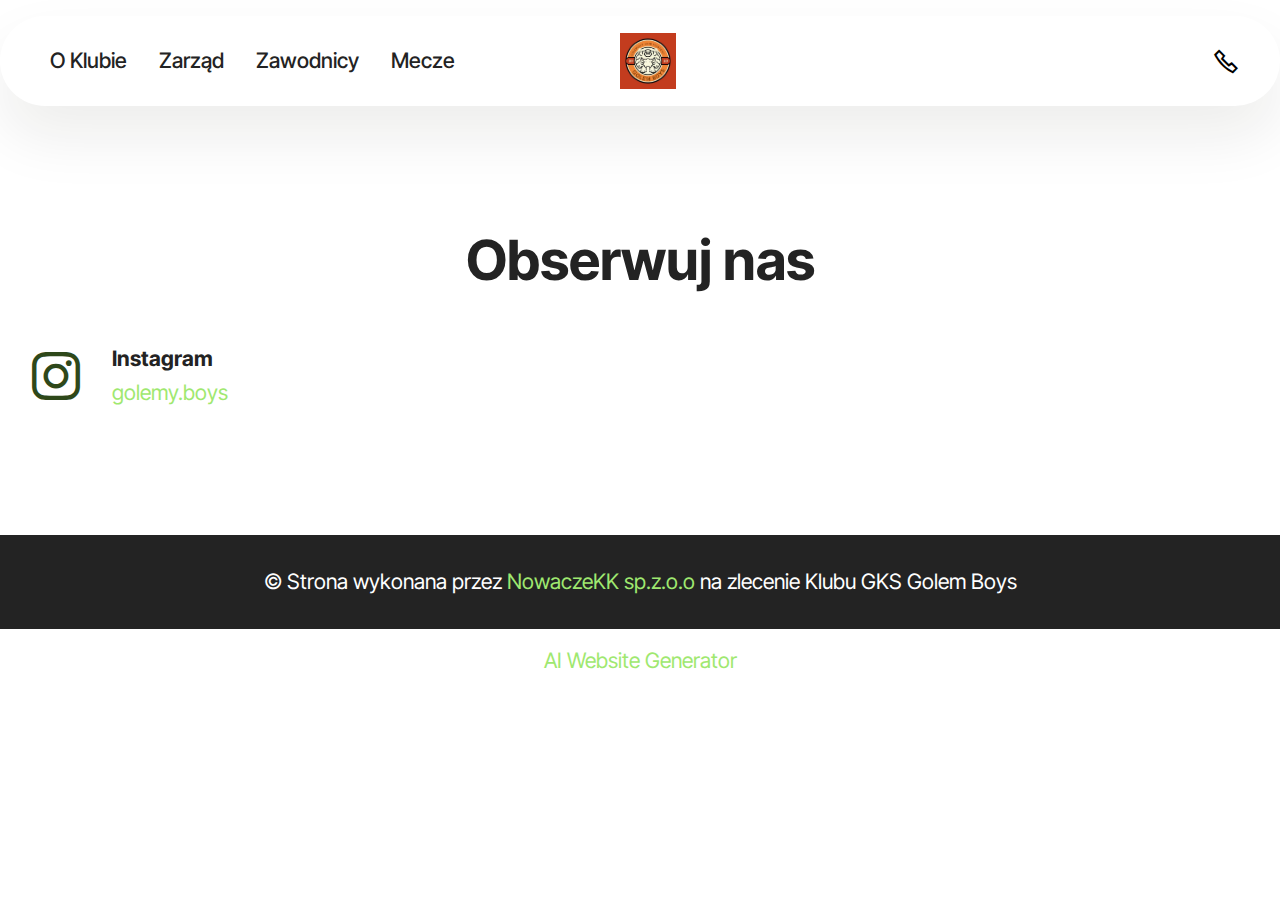
==== commit 0e1116fb: "Add files via upload" ====
--- a/kontakt.html
+++ b/kontakt.html
@@ -20,7 +20,7 @@
   <link rel="stylesheet" href="assets/theme/css/style.css">
   <link rel="preload" href="https://fonts.googleapis.com/css2?family=Inter+Tight:wght@400;700&display=swap&display=swap" as="style" onload="this.onload=null;this.rel='stylesheet'">
   <noscript><link rel="stylesheet" href="https://fonts.googleapis.com/css2?family=Inter+Tight:wght@400;700&display=swap&display=swap"></noscript>
-  <link rel="preload" as="style" href="assets/mobirise/css/mbr-additional.css?v=XLn8Kl"><link rel="stylesheet" href="assets/mobirise/css/mbr-additional.css?v=XLn8Kl" type="text/css">
+  <link rel="preload" as="style" href="assets/mobirise/css/mbr-additional.css?v=ofyBec"><link rel="stylesheet" href="assets/mobirise/css/mbr-additional.css?v=ofyBec" type="text/css">
 
   
   
@@ -28,7 +28,7 @@
 </head>
 <body>
   
-  <section data-bs-version="5.1" class="menu menu3 cid-u8IC6snrAt" once="menu" id="menu03-1c">
+  <section data-bs-version="5.1" class="menu menu3 cid-u8IXnGI7yj" once="menu" id="menu03-1o">
 	
 
 	<nav class="navbar navbar-dropdown navbar-expand-lg">
@@ -89,22 +89,6 @@
     </div>
 </section>
 
-<section data-bs-version="5.1" class="footer4 cid-u8IE3uQ12V" once="footers" id="footer04-1f">
-
-    
-
-    
-
-    <div class="container">
-        <div class="media-container-row align-center mbr-white">
-            <div class="col-12">
-                <p class="mbr-text mb-0 mbr-fonts-style display-7">
-                    © Strona wykonana przez <a href="http://nowaczekk.pl" class="text-primary">NowaczeKK sp.z.o.o</a> na zlecenie Klubu GKS Golem Boys</p>
-            </div>
-        </div>
-    </div>
-</section>
-
 <section data-bs-version="5.1" class="social02 cid-u8IEPimYhE" id="social02-1l">
 	
 
@@ -139,7 +123,23 @@
 			
 		</div>
 	</div>
-</section><section class="display-7" style="padding: 0;align-items: center;justify-content: center;flex-wrap: wrap;    align-content: center;display: flex;position: relative;height: 4rem;"><a href="https://mobiri.se/3141470" style="flex: 1 1;height: 4rem;position: absolute;width: 100%;z-index: 1;"><img alt="" style="height: 4rem;" src="[data-uri]"></a><p style="margin: 0;text-align: center;" class="display-7">&#8204;</p><a style="z-index:1" href="https://mobirise.com/builder/ai-website-builder.html">Free AI Website Software</a></section><script src="assets/bootstrap/js/bootstrap.bundle.min.js"></script>  <script src="assets/smoothscroll/smooth-scroll.js"></script>  <script src="assets/ytplayer/index.js"></script>  <script src="assets/dropdown/js/navbar-dropdown.js"></script>  <script src="assets/theme/js/script.js"></script>  
+</section>
+
+<section data-bs-version="5.1" class="footer4 cid-u8IE3uQ12V" once="footers" id="footer04-1f">
+
+    
+
+    
+
+    <div class="container">
+        <div class="media-container-row align-center mbr-white">
+            <div class="col-12">
+                <p class="mbr-text mb-0 mbr-fonts-style display-7">
+                    © Strona wykonana przez <a href="http://nowaczekk.pl" class="text-primary">NowaczeKK sp.z.o.o</a> na zlecenie Klubu GKS Golem Boys</p>
+            </div>
+        </div>
+    </div>
+</section><section class="display-7" style="padding: 0;align-items: center;justify-content: center;flex-wrap: wrap;    align-content: center;display: flex;position: relative;height: 4rem;"><a href="https://mobiri.se/3141470" style="flex: 1 1;height: 4rem;position: absolute;width: 100%;z-index: 1;"><img alt="" style="height: 4rem;" src="[data-uri]"></a><p style="margin: 0;text-align: center;" class="display-7">&#8204;</p><a style="z-index:1" href="https://mobirise.com/builder/ai-website-generator.html">AI Website Generator</a></section><script src="assets/bootstrap/js/bootstrap.bundle.min.js"></script>  <script src="assets/smoothscroll/smooth-scroll.js"></script>  <script src="assets/ytplayer/index.js"></script>  <script src="assets/dropdown/js/navbar-dropdown.js"></script>  <script src="assets/theme/js/script.js"></script>  
   
   
 </body>
--- a/assets/mobirise/css/mbr-additional.css
+++ b/assets/mobirise/css/mbr-additional.css
@@ -778,11 +778,11 @@
     padding-right: 16px;
   }
 }
-.cid-u8IC6snrAt {
+.cid-u8IXnGI7yj {
   z-index: 1000;
   width: 100%;
 }
-.cid-u8IC6snrAt .dropdown-item:before {
+.cid-u8IXnGI7yj .dropdown-item:before {
   font-family: Moririse2 !important;
   content: "\e966";
   display: inline-block;
@@ -800,37 +800,37 @@
   transition: all 0.25s ease-in-out;
 }
 @media (max-width: 767px) {
-  .cid-u8IC6snrAt .navbar-toggler {
+  .cid-u8IXnGI7yj .navbar-toggler {
     transform: scale(0.8);
   }
 }
-.cid-u8IC6snrAt .navbar-nav {
+.cid-u8IXnGI7yj .navbar-nav {
   margin: auto;
   margin-left: 0;
 }
 @media (min-width: 992px) {
-  .cid-u8IC6snrAt .navbar-nav {
+  .cid-u8IXnGI7yj .navbar-nav {
     max-width: 45%;
   }
 }
-.cid-u8IC6snrAt .navbar-nav .nav-item {
+.cid-u8IXnGI7yj .navbar-nav .nav-item {
   padding: 0 !important;
   transition: .3s all !important;
 }
-.cid-u8IC6snrAt .navbar-nav .nav-item .nav-link {
+.cid-u8IXnGI7yj .navbar-nav .nav-item .nav-link {
   padding: 16px !important;
   margin: 0 !important;
   border-radius: 1rem !important;
   transition: .3s all !important;
 }
-.cid-u8IC6snrAt .navbar-nav .nav-item .nav-link:hover {
+.cid-u8IXnGI7yj .navbar-nav .nav-item .nav-link:hover {
   background-color: rgba(27, 31, 10, 0.06);
 }
-.cid-u8IC6snrAt .navbar-nav .open .nav-link::after {
+.cid-u8IXnGI7yj .navbar-nav .open .nav-link::after {
   transform: rotate(180deg);
 }
 @media (min-width: 992px) {
-  .cid-u8IC6snrAt .navbar-nav .open .nav-link::before {
+  .cid-u8IXnGI7yj .navbar-nav .open .nav-link::before {
     content: "";
     width: 100%;
     height: 20px;
@@ -839,26 +839,26 @@
     position: absolute;
   }
 }
-.cid-u8IC6snrAt .navbar-nav .dropdown-item {
+.cid-u8IXnGI7yj .navbar-nav .dropdown-item {
   padding: 12px !important;
   border-radius: 0.5rem !important;
   margin: 0 8px !important;
   transition: .3s all !important;
 }
-.cid-u8IC6snrAt .navbar-nav .dropdown-item:hover {
+.cid-u8IXnGI7yj .navbar-nav .dropdown-item:hover {
   background-color: rgba(27, 31, 10, 0.06);
 }
 @media (min-width: 992px) {
-  .cid-u8IC6snrAt .navbar-nav {
+  .cid-u8IXnGI7yj .navbar-nav {
     padding-left: 1.5rem;
   }
 }
-.cid-u8IC6snrAt .navbar-logo {
+.cid-u8IXnGI7yj .navbar-logo {
   padding-left: 1rem;
   margin: 0 !important;
 }
 @media (min-width: 992px) {
-  .cid-u8IC6snrAt .navbar-logo {
+  .cid-u8IXnGI7yj .navbar-logo {
     position: absolute;
     left: 50%;
     top: 50%;
@@ -866,11 +866,11 @@
   }
 }
 @media (max-width: 767px) {
-  .cid-u8IC6snrAt .navbar-logo {
+  .cid-u8IXnGI7yj .navbar-logo {
     padding-left: 1rem;
   }
 }
-.cid-u8IC6snrAt .navbar-brand {
+.cid-u8IXnGI7yj .navbar-brand {
   flex-shrink: 0;
   align-items: center;
   margin-right: 0;
@@ -879,41 +879,41 @@
   word-break: break-word;
   z-index: 1;
 }
-.cid-u8IC6snrAt .navbar-brand img {
+.cid-u8IXnGI7yj .navbar-brand img {
   max-width: 100%;
   max-height: 100%;
   border-radius: 0px !important;
 }
-.cid-u8IC6snrAt .navbar-brand .navbar-caption {
+.cid-u8IXnGI7yj .navbar-brand .navbar-caption {
   line-height: inherit !important;
 }
-.cid-u8IC6snrAt .navbar-brand .navbar-logo a {
+.cid-u8IXnGI7yj .navbar-brand .navbar-logo a {
   outline: none;
 }
-.cid-u8IC6snrAt .nav-link {
+.cid-u8IXnGI7yj .nav-link {
   width: fit-content;
   position: relative;
 }
-.cid-u8IC6snrAt .navbar-caption {
+.cid-u8IXnGI7yj .navbar-caption {
   padding-left: 2rem;
   padding-right: .5rem;
 }
 @media (max-width: 767px) {
-  .cid-u8IC6snrAt .navbar-caption {
+  .cid-u8IXnGI7yj .navbar-caption {
     padding-left: 1rem;
   }
 }
 @media (max-width: 767px) {
-  .cid-u8IC6snrAt .nav-dropdown {
+  .cid-u8IXnGI7yj .nav-dropdown {
     padding-bottom: 0.5rem;
   }
 }
-.cid-u8IC6snrAt .nav-dropdown .link.dropdown-toggle::after {
+.cid-u8IXnGI7yj .nav-dropdown .link.dropdown-toggle::after {
   margin-left: 0.5rem;
   margin-top: 0.2rem;
   transition: .3s all;
 }
-.cid-u8IC6snrAt .container {
+.cid-u8IXnGI7yj .container {
   display: flex;
   height: 90px;
   position: relative;
@@ -935,24 +935,24 @@
   box-shadow: 0 30px 60px 0 rgba(27, 31, 10, 0.08);
 }
 @media (max-width: 992px) {
-  .cid-u8IC6snrAt .container {
+  .cid-u8IXnGI7yj .container {
     padding-right: 2rem;
   }
 }
 @media (max-width: 767px) {
-  .cid-u8IC6snrAt .container {
+  .cid-u8IXnGI7yj .container {
     width: 95%;
     height: 56px !important;
     padding-right: 1rem;
     margin-top: 0rem;
   }
 }
-.cid-u8IC6snrAt .iconfont-wrapper {
+.cid-u8IXnGI7yj .iconfont-wrapper {
   color: #000000 !important;
   font-size: 1.5rem;
   padding-right: 0.5rem;
 }
-.cid-u8IC6snrAt .dropdown-menu {
+.cid-u8IXnGI7yj .dropdown-menu {
   flex-wrap: wrap;
   flex-direction: column;
   max-width: 100%;
@@ -963,35 +963,35 @@
   background: #ffa600;
   background: rgba(255, 166, 0, 0) !important;
 }
-.cid-u8IC6snrAt .nav-item:focus,
-.cid-u8IC6snrAt .nav-link:focus {
+.cid-u8IXnGI7yj .nav-item:focus,
+.cid-u8IXnGI7yj .nav-link:focus {
   outline: none;
 }
-.cid-u8IC6snrAt .dropdown .dropdown-menu .dropdown-item {
+.cid-u8IXnGI7yj .dropdown .dropdown-menu .dropdown-item {
   width: auto;
   transition: all 0.25s ease-in-out;
 }
-.cid-u8IC6snrAt .dropdown .dropdown-menu .dropdown-item::after {
+.cid-u8IXnGI7yj .dropdown .dropdown-menu .dropdown-item::after {
   right: 0.5rem;
 }
-.cid-u8IC6snrAt .dropdown .dropdown-menu .dropdown-item .mbr-iconfont {
+.cid-u8IXnGI7yj .dropdown .dropdown-menu .dropdown-item .mbr-iconfont {
   margin-right: 0.5rem;
   vertical-align: sub;
 }
-.cid-u8IC6snrAt .dropdown .dropdown-menu .dropdown-item .mbr-iconfont:before {
+.cid-u8IXnGI7yj .dropdown .dropdown-menu .dropdown-item .mbr-iconfont:before {
   display: inline-block;
   transform: scale(1, 1);
   transition: all 0.25s ease-in-out;
 }
-.cid-u8IC6snrAt .collapsed .dropdown-menu .dropdown-item:before {
+.cid-u8IXnGI7yj .collapsed .dropdown-menu .dropdown-item:before {
   display: none;
 }
-.cid-u8IC6snrAt .collapsed .dropdown .dropdown-menu .dropdown-item {
+.cid-u8IXnGI7yj .collapsed .dropdown .dropdown-menu .dropdown-item {
   padding: 0.235em 1.5em 0.235em 1.5em !important;
   transition: none;
   margin: 0 !important;
 }
-.cid-u8IC6snrAt .navbar {
+.cid-u8IXnGI7yj .navbar {
   min-height: 90px;
   transition: all 0.3s;
   border-bottom: 1px solid transparent;
@@ -1001,39 +1001,39 @@
   box-shadow: none !important;
   border-radius: 0 !important;
 }
-.cid-u8IC6snrAt .navbar.opened {
+.cid-u8IXnGI7yj .navbar.opened {
   transition: all 0.3s;
 }
-.cid-u8IC6snrAt .navbar .dropdown-item {
+.cid-u8IXnGI7yj .navbar .dropdown-item {
   padding: 0.5rem 1.8rem;
 }
-.cid-u8IC6snrAt .navbar .navbar-logo img {
+.cid-u8IXnGI7yj .navbar .navbar-logo img {
   width: auto;
 }
-.cid-u8IC6snrAt .navbar .navbar-collapse {
+.cid-u8IXnGI7yj .navbar .navbar-collapse {
   justify-content: flex-end;
 }
-.cid-u8IC6snrAt .navbar.collapsed {
+.cid-u8IXnGI7yj .navbar.collapsed {
   justify-content: center;
 }
-.cid-u8IC6snrAt .navbar.collapsed .nav-item .nav-link::before {
+.cid-u8IXnGI7yj .navbar.collapsed .nav-item .nav-link::before {
   display: none;
 }
-.cid-u8IC6snrAt .navbar.collapsed.opened .dropdown-menu {
+.cid-u8IXnGI7yj .navbar.collapsed.opened .dropdown-menu {
   top: 0;
 }
 @media (min-width: 992px) {
-  .cid-u8IC6snrAt .navbar.collapsed.opened:not(.navbar-short) .navbar-collapse {
+  .cid-u8IXnGI7yj .navbar.collapsed.opened:not(.navbar-short) .navbar-collapse {
     max-height: calc(98.5vh - 3.5rem);
   }
 }
-.cid-u8IC6snrAt .navbar.collapsed .dropdown-menu .dropdown-submenu {
+.cid-u8IXnGI7yj .navbar.collapsed .dropdown-menu .dropdown-submenu {
   left: 0 !important;
 }
-.cid-u8IC6snrAt .navbar.collapsed .dropdown-menu .dropdown-item:after {
+.cid-u8IXnGI7yj .navbar.collapsed .dropdown-menu .dropdown-item:after {
   right: auto;
 }
-.cid-u8IC6snrAt .navbar.collapsed .dropdown-menu .dropdown-toggle[data-toggle="dropdown-submenu"]:after {
+.cid-u8IXnGI7yj .navbar.collapsed .dropdown-menu .dropdown-toggle[data-toggle="dropdown-submenu"]:after {
   margin-left: 0.5rem;
   margin-top: 0.2rem;
   border-top: 0.35em solid;
@@ -1042,41 +1042,41 @@
   border-bottom: 0;
   top: 41%;
 }
-.cid-u8IC6snrAt .navbar.collapsed ul.navbar-nav li {
+.cid-u8IXnGI7yj .navbar.collapsed ul.navbar-nav li {
   margin: auto;
 }
-.cid-u8IC6snrAt .navbar.collapsed .dropdown-menu .dropdown-item {
+.cid-u8IXnGI7yj .navbar.collapsed .dropdown-menu .dropdown-item {
   padding: 0.25rem 1.5rem;
   text-align: center;
 }
-.cid-u8IC6snrAt .navbar.collapsed .icons-menu {
+.cid-u8IXnGI7yj .navbar.collapsed .icons-menu {
   padding-left: 0;
   padding-right: 0;
   padding-top: 0.5rem;
   padding-bottom: 0.5rem;
 }
 @media (max-width: 767px) {
-  .cid-u8IC6snrAt .navbar {
+  .cid-u8IXnGI7yj .navbar {
     min-height: 72px;
   }
-  .cid-u8IC6snrAt .navbar .navbar-logo img {
+  .cid-u8IXnGI7yj .navbar .navbar-logo img {
     height: 2rem !important;
   }
 }
 @media (max-width: 991px) {
-  .cid-u8IC6snrAt .navbar .nav-item .nav-link::before {
+  .cid-u8IXnGI7yj .navbar .nav-item .nav-link::before {
     display: none;
   }
-  .cid-u8IC6snrAt .navbar.opened .dropdown-menu {
+  .cid-u8IXnGI7yj .navbar.opened .dropdown-menu {
     top: 0;
   }
-  .cid-u8IC6snrAt .navbar .dropdown-menu .dropdown-submenu {
+  .cid-u8IXnGI7yj .navbar .dropdown-menu .dropdown-submenu {
     left: 0 !important;
   }
-  .cid-u8IC6snrAt .navbar .dropdown-menu .dropdown-item:after {
+  .cid-u8IXnGI7yj .navbar .dropdown-menu .dropdown-item:after {
     right: auto;
   }
-  .cid-u8IC6snrAt .navbar .dropdown-menu .dropdown-toggle[data-toggle="dropdown-submenu"]:after {
+  .cid-u8IXnGI7yj .navbar .dropdown-menu .dropdown-toggle[data-toggle="dropdown-submenu"]:after {
     margin-left: 0.5rem;
     margin-top: 0.2rem;
     border-top: 0.35em solid;
@@ -1085,67 +1085,67 @@
     border-bottom: 0;
     top: 40%;
   }
-  .cid-u8IC6snrAt .navbar .dropdown-menu .dropdown-item {
+  .cid-u8IXnGI7yj .navbar .dropdown-menu .dropdown-item {
     padding: 0.25rem 1.5rem !important;
     text-align: center;
   }
-  .cid-u8IC6snrAt .navbar .navbar-brand {
+  .cid-u8IXnGI7yj .navbar .navbar-brand {
     flex-shrink: initial;
     flex-basis: auto;
     word-break: break-word;
     padding-right: 10px;
   }
-  .cid-u8IC6snrAt .navbar .navbar-toggler {
+  .cid-u8IXnGI7yj .navbar .navbar-toggler {
     flex-basis: auto;
   }
-  .cid-u8IC6snrAt .navbar .icons-menu {
+  .cid-u8IXnGI7yj .navbar .icons-menu {
     padding-left: 0;
     padding-top: 0.5rem;
     padding-bottom: 0.5rem;
   }
 }
-.cid-u8IC6snrAt .navbar.navbar-short .navbar-logo img {
+.cid-u8IXnGI7yj .navbar.navbar-short .navbar-logo img {
   height: 2rem;
 }
-.cid-u8IC6snrAt .dropdown-item.active,
-.cid-u8IC6snrAt .dropdown-item:active {
+.cid-u8IXnGI7yj .dropdown-item.active,
+.cid-u8IXnGI7yj .dropdown-item:active {
   background-color: transparent;
 }
-.cid-u8IC6snrAt .navbar-expand-lg .navbar-nav .nav-link {
+.cid-u8IXnGI7yj .navbar-expand-lg .navbar-nav .nav-link {
   padding: 0;
 }
-.cid-u8IC6snrAt .nav-dropdown .link.dropdown-toggle {
+.cid-u8IXnGI7yj .nav-dropdown .link.dropdown-toggle {
   margin-right: 1.667em;
 }
-.cid-u8IC6snrAt .nav-dropdown .link.dropdown-toggle[aria-expanded="true"] {
+.cid-u8IXnGI7yj .nav-dropdown .link.dropdown-toggle[aria-expanded="true"] {
   margin-right: 0;
   padding: 0.667em 1.667em;
 }
-.cid-u8IC6snrAt .navbar.navbar-expand-lg .dropdown .dropdown-menu {
+.cid-u8IXnGI7yj .navbar.navbar-expand-lg .dropdown .dropdown-menu {
   background: #ffa600;
 }
-.cid-u8IC6snrAt .navbar.navbar-expand-lg .dropdown .dropdown-menu .dropdown-submenu {
+.cid-u8IXnGI7yj .navbar.navbar-expand-lg .dropdown .dropdown-menu .dropdown-submenu {
   margin: 0;
   left: 105%;
   transform: none;
   top: -12px;
 }
-.cid-u8IC6snrAt .navbar .dropdown.open > .dropdown-menu {
+.cid-u8IXnGI7yj .navbar .dropdown.open > .dropdown-menu {
   display: flex;
 }
-.cid-u8IC6snrAt ul.navbar-nav {
+.cid-u8IXnGI7yj ul.navbar-nav {
   flex-wrap: wrap;
 }
-.cid-u8IC6snrAt .navbar-buttons {
+.cid-u8IXnGI7yj .navbar-buttons {
   text-align: center;
   min-width: 140px;
 }
 @media (max-width: 992px) {
-  .cid-u8IC6snrAt .navbar-buttons {
+  .cid-u8IXnGI7yj .navbar-buttons {
     text-align: left;
   }
 }
-.cid-u8IC6snrAt button.navbar-toggler {
+.cid-u8IXnGI7yj button.navbar-toggler {
   outline: none;
   width: 31px;
   height: 20px;
@@ -1154,7 +1154,7 @@
   position: relative;
   align-self: center;
 }
-.cid-u8IC6snrAt button.navbar-toggler .hamburger span {
+.cid-u8IXnGI7yj button.navbar-toggler .hamburger span {
   position: absolute;
   right: 0;
   width: 30px;
@@ -1162,53 +1162,53 @@
   border-right: 5px;
   background-color: #000000;
 }
-.cid-u8IC6snrAt button.navbar-toggler .hamburger span:nth-child(1) {
+.cid-u8IXnGI7yj button.navbar-toggler .hamburger span:nth-child(1) {
   top: 0;
   transition: all 0.2s;
 }
-.cid-u8IC6snrAt button.navbar-toggler .hamburger span:nth-child(2) {
+.cid-u8IXnGI7yj button.navbar-toggler .hamburger span:nth-child(2) {
   top: 8px;
   transition: all 0.15s;
 }
-.cid-u8IC6snrAt button.navbar-toggler .hamburger span:nth-child(3) {
+.cid-u8IXnGI7yj button.navbar-toggler .hamburger span:nth-child(3) {
   top: 8px;
   transition: all 0.15s;
 }
-.cid-u8IC6snrAt button.navbar-toggler .hamburger span:nth-child(4) {
+.cid-u8IXnGI7yj button.navbar-toggler .hamburger span:nth-child(4) {
   top: 16px;
   transition: all 0.2s;
 }
-.cid-u8IC6snrAt nav.opened .hamburger span:nth-child(1) {
+.cid-u8IXnGI7yj nav.opened .hamburger span:nth-child(1) {
   top: 8px;
   width: 0;
   opacity: 0;
   right: 50%;
   transition: all 0.2s;
 }
-.cid-u8IC6snrAt nav.opened .hamburger span:nth-child(2) {
+.cid-u8IXnGI7yj nav.opened .hamburger span:nth-child(2) {
   transform: rotate(45deg);
   transition: all 0.25s;
 }
-.cid-u8IC6snrAt nav.opened .hamburger span:nth-child(3) {
+.cid-u8IXnGI7yj nav.opened .hamburger span:nth-child(3) {
   transform: rotate(-45deg);
   transition: all 0.25s;
 }
-.cid-u8IC6snrAt nav.opened .hamburger span:nth-child(4) {
+.cid-u8IXnGI7yj nav.opened .hamburger span:nth-child(4) {
   top: 8px;
   width: 0;
   opacity: 0;
   right: 50%;
   transition: all 0.2s;
 }
-.cid-u8IC6snrAt .navbar-dropdown {
+.cid-u8IXnGI7yj .navbar-dropdown {
   padding: 0 1rem;
 }
-.cid-u8IC6snrAt a.nav-link {
+.cid-u8IXnGI7yj a.nav-link {
   display: flex;
   align-items: center;
   justify-content: center;
 }
-.cid-u8IC6snrAt .icons-menu {
+.cid-u8IXnGI7yj .icons-menu {
   flex-wrap: nowrap;
   display: flex;
   justify-content: center;
@@ -1218,25 +1218,25 @@
   text-align: center;
 }
 @media (max-width: 992px) {
-  .cid-u8IC6snrAt .icons-menu {
+  .cid-u8IXnGI7yj .icons-menu {
     justify-content: flex-start;
     margin-bottom: .5rem;
   }
 }
 @media screen and (-ms-high-contrast: active), (-ms-high-contrast: none) {
-  .cid-u8IC6snrAt .navbar {
+  .cid-u8IXnGI7yj .navbar {
     height: 70px;
   }
-  .cid-u8IC6snrAt .navbar.opened {
+  .cid-u8IXnGI7yj .navbar.opened {
     height: auto;
   }
-  .cid-u8IC6snrAt .nav-item .nav-link:hover::before {
+  .cid-u8IXnGI7yj .nav-item .nav-link:hover::before {
     width: 175%;
     max-width: calc(100% + 2rem);
     left: -1rem;
   }
 }
-.cid-u8IC6snrAt .navbar .dropdown > .dropdown-menu {
+.cid-u8IXnGI7yj .navbar .dropdown > .dropdown-menu {
   display: none;
   width: max-content;
   max-width: 500px !important;
@@ -1244,16 +1244,16 @@
   top: calc(100% + 20px);
   left: 50%;
 }
-.cid-u8IC6snrAt .navbar .dropdown > .dropdown-menu .dropdown-item {
+.cid-u8IXnGI7yj .navbar .dropdown > .dropdown-menu .dropdown-item {
   line-height: 1 !important;
 }
-.cid-u8IC6snrAt .navbar .dropdown > .dropdown-menu .dropdown .dropdown-item {
+.cid-u8IXnGI7yj .navbar .dropdown > .dropdown-menu .dropdown .dropdown-item {
   align-items: center;
   display: flex;
   height: max-content !important;
   min-height: max-content !important;
 }
-.cid-u8IC6snrAt .navbar .dropdown > .dropdown-menu .dropdown .dropdown-item::after {
+.cid-u8IXnGI7yj .navbar .dropdown > .dropdown-menu .dropdown .dropdown-item::after {
   display: inline-block;
   position: static;
   margin-left: 0.5rem;
@@ -1263,22 +1263,22 @@
   transition: .3s all;
   transform: rotate(-90deg);
 }
-.cid-u8IC6snrAt .navbar .dropdown > .dropdown-menu .dropdown.open .dropdown-item::after {
+.cid-u8IXnGI7yj .navbar .dropdown > .dropdown-menu .dropdown.open .dropdown-item::after {
   transform: rotate(0deg);
 }
-.cid-u8IC6snrAt .mbr-section-btn {
+.cid-u8IXnGI7yj .mbr-section-btn {
   margin: -0.6rem -0.6rem;
 }
-.cid-u8IC6snrAt .navbar-toggler {
+.cid-u8IXnGI7yj .navbar-toggler {
   margin-left: 12px;
   margin-right: 8px;
   order: 1000;
 }
 @media (max-width: 991px) {
-  .cid-u8IC6snrAt .navbar-brand {
+  .cid-u8IXnGI7yj .navbar-brand {
     margin-right: auto;
   }
-  .cid-u8IC6snrAt .navbar-collapse {
+  .cid-u8IXnGI7yj .navbar-collapse {
     z-index: -1 !important;
     position: absolute;
     top: 110%;
@@ -1292,13 +1292,13 @@
     background: rgba(255, 166, 0, 0) !important;
     backdrop-filter: blur(8px);
   }
-  .cid-u8IC6snrAt .navbar-nav .nav-item .nav-link::after {
+  .cid-u8IXnGI7yj .navbar-nav .nav-item .nav-link::after {
     margin-left: 10px;
   }
-  .cid-u8IC6snrAt .navbar-nav .dropdown-item:hover {
+  .cid-u8IXnGI7yj .navbar-nav .dropdown-item:hover {
     background-color: rgba(27, 31, 10, 0.06);
   }
-  .cid-u8IC6snrAt .navbar .dropdown > .dropdown-menu {
+  .cid-u8IXnGI7yj .navbar .dropdown > .dropdown-menu {
     max-width: 100% !important;
     transform: translateX(0);
     top: 10px;
@@ -1307,18 +1307,18 @@
     border-radius: 1rem;
     background-color: rgba(27, 31, 10, 0.04) !important;
   }
-  .cid-u8IC6snrAt .navbar .dropdown > .dropdown-menu .dropdown-item {
+  .cid-u8IXnGI7yj .navbar .dropdown > .dropdown-menu .dropdown-item {
     padding: 8px !important;
     line-height: 1 !important;
     margin-bottom: 4px !important;
   }
-  .cid-u8IC6snrAt .navbar .dropdown > .dropdown-menu .dropdown .dropdown-item {
+  .cid-u8IXnGI7yj .navbar .dropdown > .dropdown-menu .dropdown .dropdown-item {
     align-items: center;
     display: flex;
     height: max-content !important;
     min-height: max-content !important;
   }
-  .cid-u8IC6snrAt .navbar .dropdown > .dropdown-menu .dropdown .dropdown-item::after {
+  .cid-u8IXnGI7yj .navbar .dropdown > .dropdown-menu .dropdown .dropdown-item::after {
     display: inline-block;
     position: static;
     margin-left: 0.5rem;
@@ -1328,10 +1328,10 @@
     transition: .3s all;
     transform: rotate(0deg);
   }
-  .cid-u8IC6snrAt .navbar .dropdown > .dropdown-menu .dropdown.open .dropdown-item::after {
+  .cid-u8IXnGI7yj .navbar .dropdown > .dropdown-menu .dropdown.open .dropdown-item::after {
     transform: rotate(180deg);
   }
-  .cid-u8IC6snrAt .navbar .dropdown > .dropdown-menu .dropdown-submenu {
+  .cid-u8IXnGI7yj .navbar .dropdown > .dropdown-menu .dropdown-submenu {
     position: static;
     width: 100%;
     max-width: 100% !important;
@@ -1342,14 +1342,14 @@
     border-radius: 1rem;
     background-color: rgba(27, 31, 10, 0.04) !important;
   }
-  .cid-u8IC6snrAt .navbar .dropdown.open > .dropdown-menu {
+  .cid-u8IXnGI7yj .navbar .dropdown.open > .dropdown-menu {
     display: flex !important;
     flex-direction: column;
     align-items: flex-start;
   }
 }
 @media (max-width: 575px) {
-  .cid-u8IC6snrAt .navbar-collapse {
+  .cid-u8IXnGI7yj .navbar-collapse {
     padding: 1rem;
   }
 }
@@ -1448,11 +1448,17 @@
   border-radius: 4px;
   background-color: #fafafa;
 }
-.cid-u8IC6snrAt {
+.cid-u8IE3uQ12V {
+  padding-top: 2rem;
+  padding-bottom: 2rem;
+  background-color: #232323;
+  overflow: hidden;
+}
+.cid-u8IXnGI7yj {
   z-index: 1000;
   width: 100%;
 }
-.cid-u8IC6snrAt .dropdown-item:before {
+.cid-u8IXnGI7yj .dropdown-item:before {
   font-family: Moririse2 !important;
   content: "\e966";
   display: inline-block;
@@ -1470,37 +1476,37 @@
   transition: all 0.25s ease-in-out;
 }
 @media (max-width: 767px) {
-  .cid-u8IC6snrAt .navbar-toggler {
+  .cid-u8IXnGI7yj .navbar-toggler {
     transform: scale(0.8);
   }
 }
-.cid-u8IC6snrAt .navbar-nav {
+.cid-u8IXnGI7yj .navbar-nav {
   margin: auto;
   margin-left: 0;
 }
 @media (min-width: 992px) {
-  .cid-u8IC6snrAt .navbar-nav {
+  .cid-u8IXnGI7yj .navbar-nav {
     max-width: 45%;
   }
 }
-.cid-u8IC6snrAt .navbar-nav .nav-item {
+.cid-u8IXnGI7yj .navbar-nav .nav-item {
   padding: 0 !important;
   transition: .3s all !important;
 }
-.cid-u8IC6snrAt .navbar-nav .nav-item .nav-link {
+.cid-u8IXnGI7yj .navbar-nav .nav-item .nav-link {
   padding: 16px !important;
   margin: 0 !important;
   border-radius: 1rem !important;
   transition: .3s all !important;
 }
-.cid-u8IC6snrAt .navbar-nav .nav-item .nav-link:hover {
+.cid-u8IXnGI7yj .navbar-nav .nav-item .nav-link:hover {
   background-color: rgba(27, 31, 10, 0.06);
 }
-.cid-u8IC6snrAt .navbar-nav .open .nav-link::after {
+.cid-u8IXnGI7yj .navbar-nav .open .nav-link::after {
   transform: rotate(180deg);
 }
 @media (min-width: 992px) {
-  .cid-u8IC6snrAt .navbar-nav .open .nav-link::before {
+  .cid-u8IXnGI7yj .navbar-nav .open .nav-link::before {
     content: "";
     width: 100%;
     height: 20px;
@@ -1509,26 +1515,26 @@
     position: absolute;
   }
 }
-.cid-u8IC6snrAt .navbar-nav .dropdown-item {
+.cid-u8IXnGI7yj .navbar-nav .dropdown-item {
   padding: 12px !important;
   border-radius: 0.5rem !important;
   margin: 0 8px !important;
   transition: .3s all !important;
 }
-.cid-u8IC6snrAt .navbar-nav .dropdown-item:hover {
+.cid-u8IXnGI7yj .navbar-nav .dropdown-item:hover {
   background-color: rgba(27, 31, 10, 0.06);
 }
 @media (min-width: 992px) {
-  .cid-u8IC6snrAt .navbar-nav {
+  .cid-u8IXnGI7yj .navbar-nav {
     padding-left: 1.5rem;
   }
 }
-.cid-u8IC6snrAt .navbar-logo {
+.cid-u8IXnGI7yj .navbar-logo {
   padding-left: 1rem;
   margin: 0 !important;
 }
 @media (min-width: 992px) {
-  .cid-u8IC6snrAt .navbar-logo {
+  .cid-u8IXnGI7yj .navbar-logo {
     position: absolute;
     left: 50%;
     top: 50%;
@@ -1536,11 +1542,11 @@
   }
 }
 @media (max-width: 767px) {
-  .cid-u8IC6snrAt .navbar-logo {
+  .cid-u8IXnGI7yj .navbar-logo {
     padding-left: 1rem;
   }
 }
-.cid-u8IC6snrAt .navbar-brand {
+.cid-u8IXnGI7yj .navbar-brand {
   flex-shrink: 0;
   align-items: center;
   margin-right: 0;
@@ -1549,41 +1555,41 @@
   word-break: break-word;
   z-index: 1;
 }
-.cid-u8IC6snrAt .navbar-brand img {
+.cid-u8IXnGI7yj .navbar-brand img {
   max-width: 100%;
   max-height: 100%;
   border-radius: 0px !important;
 }
-.cid-u8IC6snrAt .navbar-brand .navbar-caption {
+.cid-u8IXnGI7yj .navbar-brand .navbar-caption {
   line-height: inherit !important;
 }
-.cid-u8IC6snrAt .navbar-brand .navbar-logo a {
+.cid-u8IXnGI7yj .navbar-brand .navbar-logo a {
   outline: none;
 }
-.cid-u8IC6snrAt .nav-link {
+.cid-u8IXnGI7yj .nav-link {
   width: fit-content;
   position: relative;
 }
-.cid-u8IC6snrAt .navbar-caption {
+.cid-u8IXnGI7yj .navbar-caption {
   padding-left: 2rem;
   padding-right: .5rem;
 }
 @media (max-width: 767px) {
-  .cid-u8IC6snrAt .navbar-caption {
+  .cid-u8IXnGI7yj .navbar-caption {
     padding-left: 1rem;
   }
 }
 @media (max-width: 767px) {
-  .cid-u8IC6snrAt .nav-dropdown {
+  .cid-u8IXnGI7yj .nav-dropdown {
     padding-bottom: 0.5rem;
   }
 }
-.cid-u8IC6snrAt .nav-dropdown .link.dropdown-toggle::after {
+.cid-u8IXnGI7yj .nav-dropdown .link.dropdown-toggle::after {
   margin-left: 0.5rem;
   margin-top: 0.2rem;
   transition: .3s all;
 }
-.cid-u8IC6snrAt .container {
+.cid-u8IXnGI7yj .container {
   display: flex;
   height: 90px;
   position: relative;
@@ -1605,24 +1611,24 @@
   box-shadow: 0 30px 60px 0 rgba(27, 31, 10, 0.08);
 }
 @media (max-width: 992px) {
-  .cid-u8IC6snrAt .container {
+  .cid-u8IXnGI7yj .container {
     padding-right: 2rem;
   }
 }
 @media (max-width: 767px) {
-  .cid-u8IC6snrAt .container {
+  .cid-u8IXnGI7yj .container {
     width: 95%;
     height: 56px !important;
     padding-right: 1rem;
     margin-top: 0rem;
   }
 }
-.cid-u8IC6snrAt .iconfont-wrapper {
+.cid-u8IXnGI7yj .iconfont-wrapper {
   color: #000000 !important;
   font-size: 1.5rem;
   padding-right: 0.5rem;
 }
-.cid-u8IC6snrAt .dropdown-menu {
+.cid-u8IXnGI7yj .dropdown-menu {
   flex-wrap: wrap;
   flex-direction: column;
   max-width: 100%;
@@ -1633,35 +1639,35 @@
   background: #ffa600;
   background: rgba(255, 166, 0, 0) !important;
 }
-.cid-u8IC6snrAt .nav-item:focus,
-.cid-u8IC6snrAt .nav-link:focus {
+.cid-u8IXnGI7yj .nav-item:focus,
+.cid-u8IXnGI7yj .nav-link:focus {
   outline: none;
 }
-.cid-u8IC6snrAt .dropdown .dropdown-menu .dropdown-item {
+.cid-u8IXnGI7yj .dropdown .dropdown-menu .dropdown-item {
   width: auto;
   transition: all 0.25s ease-in-out;
 }
-.cid-u8IC6snrAt .dropdown .dropdown-menu .dropdown-item::after {
+.cid-u8IXnGI7yj .dropdown .dropdown-menu .dropdown-item::after {
   right: 0.5rem;
 }
-.cid-u8IC6snrAt .dropdown .dropdown-menu .dropdown-item .mbr-iconfont {
+.cid-u8IXnGI7yj .dropdown .dropdown-menu .dropdown-item .mbr-iconfont {
   margin-right: 0.5rem;
   vertical-align: sub;
 }
-.cid-u8IC6snrAt .dropdown .dropdown-menu .dropdown-item .mbr-iconfont:before {
+.cid-u8IXnGI7yj .dropdown .dropdown-menu .dropdown-item .mbr-iconfont:before {
   display: inline-block;
   transform: scale(1, 1);
   transition: all 0.25s ease-in-out;
 }
-.cid-u8IC6snrAt .collapsed .dropdown-menu .dropdown-item:before {
+.cid-u8IXnGI7yj .collapsed .dropdown-menu .dropdown-item:before {
   display: none;
 }
-.cid-u8IC6snrAt .collapsed .dropdown .dropdown-menu .dropdown-item {
+.cid-u8IXnGI7yj .collapsed .dropdown .dropdown-menu .dropdown-item {
   padding: 0.235em 1.5em 0.235em 1.5em !important;
   transition: none;
   margin: 0 !important;
 }
-.cid-u8IC6snrAt .navbar {
+.cid-u8IXnGI7yj .navbar {
   min-height: 90px;
   transition: all 0.3s;
   border-bottom: 1px solid transparent;
@@ -1671,39 +1677,39 @@
   box-shadow: none !important;
   border-radius: 0 !important;
 }
-.cid-u8IC6snrAt .navbar.opened {
+.cid-u8IXnGI7yj .navbar.opened {
   transition: all 0.3s;
 }
-.cid-u8IC6snrAt .navbar .dropdown-item {
+.cid-u8IXnGI7yj .navbar .dropdown-item {
   padding: 0.5rem 1.8rem;
 }
-.cid-u8IC6snrAt .navbar .navbar-logo img {
+.cid-u8IXnGI7yj .navbar .navbar-logo img {
   width: auto;
 }
-.cid-u8IC6snrAt .navbar .navbar-collapse {
+.cid-u8IXnGI7yj .navbar .navbar-collapse {
   justify-content: flex-end;
 }
-.cid-u8IC6snrAt .navbar.collapsed {
+.cid-u8IXnGI7yj .navbar.collapsed {
   justify-content: center;
 }
-.cid-u8IC6snrAt .navbar.collapsed .nav-item .nav-link::before {
+.cid-u8IXnGI7yj .navbar.collapsed .nav-item .nav-link::before {
   display: none;
 }
-.cid-u8IC6snrAt .navbar.collapsed.opened .dropdown-menu {
+.cid-u8IXnGI7yj .navbar.collapsed.opened .dropdown-menu {
   top: 0;
 }
 @media (min-width: 992px) {
-  .cid-u8IC6snrAt .navbar.collapsed.opened:not(.navbar-short) .navbar-collapse {
+  .cid-u8IXnGI7yj .navbar.collapsed.opened:not(.navbar-short) .navbar-collapse {
     max-height: calc(98.5vh - 3.5rem);
   }
 }
-.cid-u8IC6snrAt .navbar.collapsed .dropdown-menu .dropdown-submenu {
+.cid-u8IXnGI7yj .navbar.collapsed .dropdown-menu .dropdown-submenu {
   left: 0 !important;
 }
-.cid-u8IC6snrAt .navbar.collapsed .dropdown-menu .dropdown-item:after {
+.cid-u8IXnGI7yj .navbar.collapsed .dropdown-menu .dropdown-item:after {
   right: auto;
 }
-.cid-u8IC6snrAt .navbar.collapsed .dropdown-menu .dropdown-toggle[data-toggle="dropdown-submenu"]:after {
+.cid-u8IXnGI7yj .navbar.collapsed .dropdown-menu .dropdown-toggle[data-toggle="dropdown-submenu"]:after {
   margin-left: 0.5rem;
   margin-top: 0.2rem;
   border-top: 0.35em solid;
@@ -1712,41 +1718,41 @@
   border-bottom: 0;
   top: 41%;
 }
-.cid-u8IC6snrAt .navbar.collapsed ul.navbar-nav li {
+.cid-u8IXnGI7yj .navbar.collapsed ul.navbar-nav li {
   margin: auto;
 }
-.cid-u8IC6snrAt .navbar.collapsed .dropdown-menu .dropdown-item {
+.cid-u8IXnGI7yj .navbar.collapsed .dropdown-menu .dropdown-item {
   padding: 0.25rem 1.5rem;
   text-align: center;
 }
-.cid-u8IC6snrAt .navbar.collapsed .icons-menu {
+.cid-u8IXnGI7yj .navbar.collapsed .icons-menu {
   padding-left: 0;
   padding-right: 0;
   padding-top: 0.5rem;
   padding-bottom: 0.5rem;
 }
 @media (max-width: 767px) {
-  .cid-u8IC6snrAt .navbar {
+  .cid-u8IXnGI7yj .navbar {
     min-height: 72px;
   }
-  .cid-u8IC6snrAt .navbar .navbar-logo img {
+  .cid-u8IXnGI7yj .navbar .navbar-logo img {
     height: 2rem !important;
   }
 }
 @media (max-width: 991px) {
-  .cid-u8IC6snrAt .navbar .nav-item .nav-link::before {
+  .cid-u8IXnGI7yj .navbar .nav-item .nav-link::before {
     display: none;
   }
-  .cid-u8IC6snrAt .navbar.opened .dropdown-menu {
+  .cid-u8IXnGI7yj .navbar.opened .dropdown-menu {
     top: 0;
   }
-  .cid-u8IC6snrAt .navbar .dropdown-menu .dropdown-submenu {
+  .cid-u8IXnGI7yj .navbar .dropdown-menu .dropdown-submenu {
     left: 0 !important;
   }
-  .cid-u8IC6snrAt .navbar .dropdown-menu .dropdown-item:after {
+  .cid-u8IXnGI7yj .navbar .dropdown-menu .dropdown-item:after {
     right: auto;
   }
-  .cid-u8IC6snrAt .navbar .dropdown-menu .dropdown-toggle[data-toggle="dropdown-submenu"]:after {
+  .cid-u8IXnGI7yj .navbar .dropdown-menu .dropdown-toggle[data-toggle="dropdown-submenu"]:after {
     margin-left: 0.5rem;
     margin-top: 0.2rem;
     border-top: 0.35em solid;
@@ -1755,67 +1761,67 @@
     border-bottom: 0;
     top: 40%;
   }
-  .cid-u8IC6snrAt .navbar .dropdown-menu .dropdown-item {
+  .cid-u8IXnGI7yj .navbar .dropdown-menu .dropdown-item {
     padding: 0.25rem 1.5rem !important;
     text-align: center;
   }
-  .cid-u8IC6snrAt .navbar .navbar-brand {
+  .cid-u8IXnGI7yj .navbar .navbar-brand {
     flex-shrink: initial;
     flex-basis: auto;
     word-break: break-word;
     padding-right: 10px;
   }
-  .cid-u8IC6snrAt .navbar .navbar-toggler {
+  .cid-u8IXnGI7yj .navbar .navbar-toggler {
     flex-basis: auto;
   }
-  .cid-u8IC6snrAt .navbar .icons-menu {
+  .cid-u8IXnGI7yj .navbar .icons-menu {
     padding-left: 0;
     padding-top: 0.5rem;
     padding-bottom: 0.5rem;
   }
 }
-.cid-u8IC6snrAt .navbar.navbar-short .navbar-logo img {
+.cid-u8IXnGI7yj .navbar.navbar-short .navbar-logo img {
   height: 2rem;
 }
-.cid-u8IC6snrAt .dropdown-item.active,
-.cid-u8IC6snrAt .dropdown-item:active {
+.cid-u8IXnGI7yj .dropdown-item.active,
+.cid-u8IXnGI7yj .dropdown-item:active {
   background-color: transparent;
 }
-.cid-u8IC6snrAt .navbar-expand-lg .navbar-nav .nav-link {
+.cid-u8IXnGI7yj .navbar-expand-lg .navbar-nav .nav-link {
   padding: 0;
 }
-.cid-u8IC6snrAt .nav-dropdown .link.dropdown-toggle {
+.cid-u8IXnGI7yj .nav-dropdown .link.dropdown-toggle {
   margin-right: 1.667em;
 }
-.cid-u8IC6snrAt .nav-dropdown .link.dropdown-toggle[aria-expanded="true"] {
+.cid-u8IXnGI7yj .nav-dropdown .link.dropdown-toggle[aria-expanded="true"] {
   margin-right: 0;
   padding: 0.667em 1.667em;
 }
-.cid-u8IC6snrAt .navbar.navbar-expand-lg .dropdown .dropdown-menu {
+.cid-u8IXnGI7yj .navbar.navbar-expand-lg .dropdown .dropdown-menu {
   background: #ffa600;
 }
-.cid-u8IC6snrAt .navbar.navbar-expand-lg .dropdown .dropdown-menu .dropdown-submenu {
+.cid-u8IXnGI7yj .navbar.navbar-expand-lg .dropdown .dropdown-menu .dropdown-submenu {
   margin: 0;
   left: 105%;
   transform: none;
   top: -12px;
 }
-.cid-u8IC6snrAt .navbar .dropdown.open > .dropdown-menu {
+.cid-u8IXnGI7yj .navbar .dropdown.open > .dropdown-menu {
   display: flex;
 }
-.cid-u8IC6snrAt ul.navbar-nav {
+.cid-u8IXnGI7yj ul.navbar-nav {
   flex-wrap: wrap;
 }
-.cid-u8IC6snrAt .navbar-buttons {
+.cid-u8IXnGI7yj .navbar-buttons {
   text-align: center;
   min-width: 140px;
 }
 @media (max-width: 992px) {
-  .cid-u8IC6snrAt .navbar-buttons {
+  .cid-u8IXnGI7yj .navbar-buttons {
     text-align: left;
   }
 }
-.cid-u8IC6snrAt button.navbar-toggler {
+.cid-u8IXnGI7yj button.navbar-toggler {
   outline: none;
   width: 31px;
   height: 20px;
@@ -1824,7 +1830,7 @@
   position: relative;
   align-self: center;
 }
-.cid-u8IC6snrAt button.navbar-toggler .hamburger span {
+.cid-u8IXnGI7yj button.navbar-toggler .hamburger span {
   position: absolute;
   right: 0;
   width: 30px;
@@ -1832,53 +1838,53 @@
   border-right: 5px;
   background-color: #000000;
 }
-.cid-u8IC6snrAt button.navbar-toggler .hamburger span:nth-child(1) {
+.cid-u8IXnGI7yj button.navbar-toggler .hamburger span:nth-child(1) {
   top: 0;
   transition: all 0.2s;
 }
-.cid-u8IC6snrAt button.navbar-toggler .hamburger span:nth-child(2) {
+.cid-u8IXnGI7yj button.navbar-toggler .hamburger span:nth-child(2) {
   top: 8px;
   transition: all 0.15s;
 }
-.cid-u8IC6snrAt button.navbar-toggler .hamburger span:nth-child(3) {
+.cid-u8IXnGI7yj button.navbar-toggler .hamburger span:nth-child(3) {
   top: 8px;
   transition: all 0.15s;
 }
-.cid-u8IC6snrAt button.navbar-toggler .hamburger span:nth-child(4) {
+.cid-u8IXnGI7yj button.navbar-toggler .hamburger span:nth-child(4) {
   top: 16px;
   transition: all 0.2s;
 }
-.cid-u8IC6snrAt nav.opened .hamburger span:nth-child(1) {
+.cid-u8IXnGI7yj nav.opened .hamburger span:nth-child(1) {
   top: 8px;
   width: 0;
   opacity: 0;
   right: 50%;
   transition: all 0.2s;
 }
-.cid-u8IC6snrAt nav.opened .hamburger span:nth-child(2) {
+.cid-u8IXnGI7yj nav.opened .hamburger span:nth-child(2) {
   transform: rotate(45deg);
   transition: all 0.25s;
 }
-.cid-u8IC6snrAt nav.opened .hamburger span:nth-child(3) {
+.cid-u8IXnGI7yj nav.opened .hamburger span:nth-child(3) {
   transform: rotate(-45deg);
   transition: all 0.25s;
 }
-.cid-u8IC6snrAt nav.opened .hamburger span:nth-child(4) {
+.cid-u8IXnGI7yj nav.opened .hamburger span:nth-child(4) {
   top: 8px;
   width: 0;
   opacity: 0;
   right: 50%;
   transition: all 0.2s;
 }
-.cid-u8IC6snrAt .navbar-dropdown {
+.cid-u8IXnGI7yj .navbar-dropdown {
   padding: 0 1rem;
 }
-.cid-u8IC6snrAt a.nav-link {
+.cid-u8IXnGI7yj a.nav-link {
   display: flex;
   align-items: center;
   justify-content: center;
 }
-.cid-u8IC6snrAt .icons-menu {
+.cid-u8IXnGI7yj .icons-menu {
   flex-wrap: nowrap;
   display: flex;
   justify-content: center;
@@ -1888,25 +1894,25 @@
   text-align: center;
 }
 @media (max-width: 992px) {
-  .cid-u8IC6snrAt .icons-menu {
+  .cid-u8IXnGI7yj .icons-menu {
     justify-content: flex-start;
     margin-bottom: .5rem;
   }
 }
 @media screen and (-ms-high-contrast: active), (-ms-high-contrast: none) {
-  .cid-u8IC6snrAt .navbar {
+  .cid-u8IXnGI7yj .navbar {
     height: 70px;
   }
-  .cid-u8IC6snrAt .navbar.opened {
+  .cid-u8IXnGI7yj .navbar.opened {
     height: auto;
   }
-  .cid-u8IC6snrAt .nav-item .nav-link:hover::before {
+  .cid-u8IXnGI7yj .nav-item .nav-link:hover::before {
     width: 175%;
     max-width: calc(100% + 2rem);
     left: -1rem;
   }
 }
-.cid-u8IC6snrAt .navbar .dropdown > .dropdown-menu {
+.cid-u8IXnGI7yj .navbar .dropdown > .dropdown-menu {
   display: none;
   width: max-content;
   max-width: 500px !important;
@@ -1914,16 +1920,16 @@
   top: calc(100% + 20px);
   left: 50%;
 }
-.cid-u8IC6snrAt .navbar .dropdown > .dropdown-menu .dropdown-item {
+.cid-u8IXnGI7yj .navbar .dropdown > .dropdown-menu .dropdown-item {
   line-height: 1 !important;
 }
-.cid-u8IC6snrAt .navbar .dropdown > .dropdown-menu .dropdown .dropdown-item {
+.cid-u8IXnGI7yj .navbar .dropdown > .dropdown-menu .dropdown .dropdown-item {
   align-items: center;
   display: flex;
   height: max-content !important;
   min-height: max-content !important;
 }
-.cid-u8IC6snrAt .navbar .dropdown > .dropdown-menu .dropdown .dropdown-item::after {
+.cid-u8IXnGI7yj .navbar .dropdown > .dropdown-menu .dropdown .dropdown-item::after {
   display: inline-block;
   position: static;
   margin-left: 0.5rem;
@@ -1933,22 +1939,22 @@
   transition: .3s all;
   transform: rotate(-90deg);
 }
-.cid-u8IC6snrAt .navbar .dropdown > .dropdown-menu .dropdown.open .dropdown-item::after {
+.cid-u8IXnGI7yj .navbar .dropdown > .dropdown-menu .dropdown.open .dropdown-item::after {
   transform: rotate(0deg);
 }
-.cid-u8IC6snrAt .mbr-section-btn {
+.cid-u8IXnGI7yj .mbr-section-btn {
   margin: -0.6rem -0.6rem;
 }
-.cid-u8IC6snrAt .navbar-toggler {
+.cid-u8IXnGI7yj .navbar-toggler {
   margin-left: 12px;
   margin-right: 8px;
   order: 1000;
 }
 @media (max-width: 991px) {
-  .cid-u8IC6snrAt .navbar-brand {
+  .cid-u8IXnGI7yj .navbar-brand {
     margin-right: auto;
   }
-  .cid-u8IC6snrAt .navbar-collapse {
+  .cid-u8IXnGI7yj .navbar-collapse {
     z-index: -1 !important;
     position: absolute;
     top: 110%;
@@ -1962,13 +1968,13 @@
     background: rgba(255, 166, 0, 0) !important;
     backdrop-filter: blur(8px);
   }
-  .cid-u8IC6snrAt .navbar-nav .nav-item .nav-link::after {
+  .cid-u8IXnGI7yj .navbar-nav .nav-item .nav-link::after {
     margin-left: 10px;
   }
-  .cid-u8IC6snrAt .navbar-nav .dropdown-item:hover {
+  .cid-u8IXnGI7yj .navbar-nav .dropdown-item:hover {
     background-color: rgba(27, 31, 10, 0.06);
   }
-  .cid-u8IC6snrAt .navbar .dropdown > .dropdown-menu {
+  .cid-u8IXnGI7yj .navbar .dropdown > .dropdown-menu {
     max-width: 100% !important;
     transform: translateX(0);
     top: 10px;
@@ -1977,18 +1983,18 @@
     border-radius: 1rem;
     background-color: rgba(27, 31, 10, 0.04) !important;
   }
-  .cid-u8IC6snrAt .navbar .dropdown > .dropdown-menu .dropdown-item {
+  .cid-u8IXnGI7yj .navbar .dropdown > .dropdown-menu .dropdown-item {
     padding: 8px !important;
     line-height: 1 !important;
     margin-bottom: 4px !important;
   }
-  .cid-u8IC6snrAt .navbar .dropdown > .dropdown-menu .dropdown .dropdown-item {
+  .cid-u8IXnGI7yj .navbar .dropdown > .dropdown-menu .dropdown .dropdown-item {
     align-items: center;
     display: flex;
     height: max-content !important;
     min-height: max-content !important;
   }
-  .cid-u8IC6snrAt .navbar .dropdown > .dropdown-menu .dropdown .dropdown-item::after {
+  .cid-u8IXnGI7yj .navbar .dropdown > .dropdown-menu .dropdown .dropdown-item::after {
     display: inline-block;
     position: static;
     margin-left: 0.5rem;
@@ -1998,10 +2004,10 @@
     transition: .3s all;
     transform: rotate(0deg);
   }
-  .cid-u8IC6snrAt .navbar .dropdown > .dropdown-menu .dropdown.open .dropdown-item::after {
+  .cid-u8IXnGI7yj .navbar .dropdown > .dropdown-menu .dropdown.open .dropdown-item::after {
     transform: rotate(180deg);
   }
-  .cid-u8IC6snrAt .navbar .dropdown > .dropdown-menu .dropdown-submenu {
+  .cid-u8IXnGI7yj .navbar .dropdown > .dropdown-menu .dropdown-submenu {
     position: static;
     width: 100%;
     max-width: 100% !important;
@@ -2012,22 +2018,16 @@
     border-radius: 1rem;
     background-color: rgba(27, 31, 10, 0.04) !important;
   }
-  .cid-u8IC6snrAt .navbar .dropdown.open > .dropdown-menu {
+  .cid-u8IXnGI7yj .navbar .dropdown.open > .dropdown-menu {
     display: flex !important;
     flex-direction: column;
     align-items: flex-start;
   }
 }
 @media (max-width: 575px) {
-  .cid-u8IC6snrAt .navbar-collapse {
+  .cid-u8IXnGI7yj .navbar-collapse {
     padding: 1rem;
   }
-}
-.cid-u8IE3uQ12V {
-  padding-top: 2rem;
-  padding-bottom: 2rem;
-  background-color: #232323;
-  overflow: hidden;
 }
 .cid-u8ICF1QBRd {
   padding-top: 7rem;
@@ -2069,11 +2069,17 @@
     margin-bottom: 1rem;
   }
 }
-.cid-u8IC6snrAt {
+.cid-u8IE3uQ12V {
+  padding-top: 2rem;
+  padding-bottom: 2rem;
+  background-color: #232323;
+  overflow: hidden;
+}
+.cid-u8IXnGI7yj {
   z-index: 1000;
   width: 100%;
 }
-.cid-u8IC6snrAt .dropdown-item:before {
+.cid-u8IXnGI7yj .dropdown-item:before {
   font-family: Moririse2 !important;
   content: "\e966";
   display: inline-block;
@@ -2091,37 +2097,37 @@
   transition: all 0.25s ease-in-out;
 }
 @media (max-width: 767px) {
-  .cid-u8IC6snrAt .navbar-toggler {
+  .cid-u8IXnGI7yj .navbar-toggler {
     transform: scale(0.8);
   }
 }
-.cid-u8IC6snrAt .navbar-nav {
+.cid-u8IXnGI7yj .navbar-nav {
   margin: auto;
   margin-left: 0;
 }
 @media (min-width: 992px) {
-  .cid-u8IC6snrAt .navbar-nav {
+  .cid-u8IXnGI7yj .navbar-nav {
     max-width: 45%;
   }
 }
-.cid-u8IC6snrAt .navbar-nav .nav-item {
+.cid-u8IXnGI7yj .navbar-nav .nav-item {
   padding: 0 !important;
   transition: .3s all !important;
 }
-.cid-u8IC6snrAt .navbar-nav .nav-item .nav-link {
+.cid-u8IXnGI7yj .navbar-nav .nav-item .nav-link {
   padding: 16px !important;
   margin: 0 !important;
   border-radius: 1rem !important;
   transition: .3s all !important;
 }
-.cid-u8IC6snrAt .navbar-nav .nav-item .nav-link:hover {
+.cid-u8IXnGI7yj .navbar-nav .nav-item .nav-link:hover {
   background-color: rgba(27, 31, 10, 0.06);
 }
-.cid-u8IC6snrAt .navbar-nav .open .nav-link::after {
+.cid-u8IXnGI7yj .navbar-nav .open .nav-link::after {
   transform: rotate(180deg);
 }
 @media (min-width: 992px) {
-  .cid-u8IC6snrAt .navbar-nav .open .nav-link::before {
+  .cid-u8IXnGI7yj .navbar-nav .open .nav-link::before {
     content: "";
     width: 100%;
     height: 20px;
@@ -2130,26 +2136,26 @@
     position: absolute;
   }
 }
-.cid-u8IC6snrAt .navbar-nav .dropdown-item {
+.cid-u8IXnGI7yj .navbar-nav .dropdown-item {
   padding: 12px !important;
   border-radius: 0.5rem !important;
   margin: 0 8px !important;
   transition: .3s all !important;
 }
-.cid-u8IC6snrAt .navbar-nav .dropdown-item:hover {
+.cid-u8IXnGI7yj .navbar-nav .dropdown-item:hover {
   background-color: rgba(27, 31, 10, 0.06);
 }
 @media (min-width: 992px) {
-  .cid-u8IC6snrAt .navbar-nav {
+  .cid-u8IXnGI7yj .navbar-nav {
     padding-left: 1.5rem;
   }
 }
-.cid-u8IC6snrAt .navbar-logo {
+.cid-u8IXnGI7yj .navbar-logo {
   padding-left: 1rem;
   margin: 0 !important;
 }
 @media (min-width: 992px) {
-  .cid-u8IC6snrAt .navbar-logo {
+  .cid-u8IXnGI7yj .navbar-logo {
     position: absolute;
     left: 50%;
     top: 50%;
@@ -2157,11 +2163,11 @@
   }
 }
 @media (max-width: 767px) {
-  .cid-u8IC6snrAt .navbar-logo {
+  .cid-u8IXnGI7yj .navbar-logo {
     padding-left: 1rem;
   }
 }
-.cid-u8IC6snrAt .navbar-brand {
+.cid-u8IXnGI7yj .navbar-brand {
   flex-shrink: 0;
   align-items: center;
   margin-right: 0;
@@ -2170,41 +2176,41 @@
   word-break: break-word;
   z-index: 1;
 }
-.cid-u8IC6snrAt .navbar-brand img {
+.cid-u8IXnGI7yj .navbar-brand img {
   max-width: 100%;
   max-height: 100%;
   border-radius: 0px !important;
 }
-.cid-u8IC6snrAt .navbar-brand .navbar-caption {
+.cid-u8IXnGI7yj .navbar-brand .navbar-caption {
   line-height: inherit !important;
 }
-.cid-u8IC6snrAt .navbar-brand .navbar-logo a {
+.cid-u8IXnGI7yj .navbar-brand .navbar-logo a {
   outline: none;
 }
-.cid-u8IC6snrAt .nav-link {
+.cid-u8IXnGI7yj .nav-link {
   width: fit-content;
   position: relative;
 }
-.cid-u8IC6snrAt .navbar-caption {
+.cid-u8IXnGI7yj .navbar-caption {
   padding-left: 2rem;
   padding-right: .5rem;
 }
 @media (max-width: 767px) {
-  .cid-u8IC6snrAt .navbar-caption {
+  .cid-u8IXnGI7yj .navbar-caption {
     padding-left: 1rem;
   }
 }
 @media (max-width: 767px) {
-  .cid-u8IC6snrAt .nav-dropdown {
+  .cid-u8IXnGI7yj .nav-dropdown {
     padding-bottom: 0.5rem;
   }
 }
-.cid-u8IC6snrAt .nav-dropdown .link.dropdown-toggle::after {
+.cid-u8IXnGI7yj .nav-dropdown .link.dropdown-toggle::after {
   margin-left: 0.5rem;
   margin-top: 0.2rem;
   transition: .3s all;
 }
-.cid-u8IC6snrAt .container {
+.cid-u8IXnGI7yj .container {
   display: flex;
   height: 90px;
   position: relative;
@@ -2226,24 +2232,24 @@
   box-shadow: 0 30px 60px 0 rgba(27, 31, 10, 0.08);
 }
 @media (max-width: 992px) {
-  .cid-u8IC6snrAt .container {
+  .cid-u8IXnGI7yj .container {
     padding-right: 2rem;
   }
 }
 @media (max-width: 767px) {
-  .cid-u8IC6snrAt .container {
+  .cid-u8IXnGI7yj .container {
     width: 95%;
     height: 56px !important;
     padding-right: 1rem;
     margin-top: 0rem;
   }
 }
-.cid-u8IC6snrAt .iconfont-wrapper {
+.cid-u8IXnGI7yj .iconfont-wrapper {
   color: #000000 !important;
   font-size: 1.5rem;
   padding-right: 0.5rem;
 }
-.cid-u8IC6snrAt .dropdown-menu {
+.cid-u8IXnGI7yj .dropdown-menu {
   flex-wrap: wrap;
   flex-direction: column;
   max-width: 100%;
@@ -2254,35 +2260,35 @@
   background: #ffa600;
   background: rgba(255, 166, 0, 0) !important;
 }
-.cid-u8IC6snrAt .nav-item:focus,
-.cid-u8IC6snrAt .nav-link:focus {
+.cid-u8IXnGI7yj .nav-item:focus,
+.cid-u8IXnGI7yj .nav-link:focus {
   outline: none;
 }
-.cid-u8IC6snrAt .dropdown .dropdown-menu .dropdown-item {
+.cid-u8IXnGI7yj .dropdown .dropdown-menu .dropdown-item {
   width: auto;
   transition: all 0.25s ease-in-out;
 }
-.cid-u8IC6snrAt .dropdown .dropdown-menu .dropdown-item::after {
+.cid-u8IXnGI7yj .dropdown .dropdown-menu .dropdown-item::after {
   right: 0.5rem;
 }
-.cid-u8IC6snrAt .dropdown .dropdown-menu .dropdown-item .mbr-iconfont {
+.cid-u8IXnGI7yj .dropdown .dropdown-menu .dropdown-item .mbr-iconfont {
   margin-right: 0.5rem;
   vertical-align: sub;
 }
-.cid-u8IC6snrAt .dropdown .dropdown-menu .dropdown-item .mbr-iconfont:before {
+.cid-u8IXnGI7yj .dropdown .dropdown-menu .dropdown-item .mbr-iconfont:before {
   display: inline-block;
   transform: scale(1, 1);
   transition: all 0.25s ease-in-out;
 }
-.cid-u8IC6snrAt .collapsed .dropdown-menu .dropdown-item:before {
+.cid-u8IXnGI7yj .collapsed .dropdown-menu .dropdown-item:before {
   display: none;
 }
-.cid-u8IC6snrAt .collapsed .dropdown .dropdown-menu .dropdown-item {
+.cid-u8IXnGI7yj .collapsed .dropdown .dropdown-menu .dropdown-item {
   padding: 0.235em 1.5em 0.235em 1.5em !important;
   transition: none;
   margin: 0 !important;
 }
-.cid-u8IC6snrAt .navbar {
+.cid-u8IXnGI7yj .navbar {
   min-height: 90px;
   transition: all 0.3s;
   border-bottom: 1px solid transparent;
@@ -2292,39 +2298,39 @@
   box-shadow: none !important;
   border-radius: 0 !important;
 }
-.cid-u8IC6snrAt .navbar.opened {
+.cid-u8IXnGI7yj .navbar.opened {
   transition: all 0.3s;
 }
-.cid-u8IC6snrAt .navbar .dropdown-item {
+.cid-u8IXnGI7yj .navbar .dropdown-item {
   padding: 0.5rem 1.8rem;
 }
-.cid-u8IC6snrAt .navbar .navbar-logo img {
+.cid-u8IXnGI7yj .navbar .navbar-logo img {
   width: auto;
 }
-.cid-u8IC6snrAt .navbar .navbar-collapse {
+.cid-u8IXnGI7yj .navbar .navbar-collapse {
   justify-content: flex-end;
 }
-.cid-u8IC6snrAt .navbar.collapsed {
+.cid-u8IXnGI7yj .navbar.collapsed {
   justify-content: center;
 }
-.cid-u8IC6snrAt .navbar.collapsed .nav-item .nav-link::before {
+.cid-u8IXnGI7yj .navbar.collapsed .nav-item .nav-link::before {
   display: none;
 }
-.cid-u8IC6snrAt .navbar.collapsed.opened .dropdown-menu {
+.cid-u8IXnGI7yj .navbar.collapsed.opened .dropdown-menu {
   top: 0;
 }
 @media (min-width: 992px) {
-  .cid-u8IC6snrAt .navbar.collapsed.opened:not(.navbar-short) .navbar-collapse {
+  .cid-u8IXnGI7yj .navbar.collapsed.opened:not(.navbar-short) .navbar-collapse {
     max-height: calc(98.5vh - 3.5rem);
   }
 }
-.cid-u8IC6snrAt .navbar.collapsed .dropdown-menu .dropdown-submenu {
+.cid-u8IXnGI7yj .navbar.collapsed .dropdown-menu .dropdown-submenu {
   left: 0 !important;
 }
-.cid-u8IC6snrAt .navbar.collapsed .dropdown-menu .dropdown-item:after {
+.cid-u8IXnGI7yj .navbar.collapsed .dropdown-menu .dropdown-item:after {
   right: auto;
 }
-.cid-u8IC6snrAt .navbar.collapsed .dropdown-menu .dropdown-toggle[data-toggle="dropdown-submenu"]:after {
+.cid-u8IXnGI7yj .navbar.collapsed .dropdown-menu .dropdown-toggle[data-toggle="dropdown-submenu"]:after {
   margin-left: 0.5rem;
   margin-top: 0.2rem;
   border-top: 0.35em solid;
@@ -2333,41 +2339,41 @@
   border-bottom: 0;
   top: 41%;
 }
-.cid-u8IC6snrAt .navbar.collapsed ul.navbar-nav li {
+.cid-u8IXnGI7yj .navbar.collapsed ul.navbar-nav li {
   margin: auto;
 }
-.cid-u8IC6snrAt .navbar.collapsed .dropdown-menu .dropdown-item {
+.cid-u8IXnGI7yj .navbar.collapsed .dropdown-menu .dropdown-item {
   padding: 0.25rem 1.5rem;
   text-align: center;
 }
-.cid-u8IC6snrAt .navbar.collapsed .icons-menu {
+.cid-u8IXnGI7yj .navbar.collapsed .icons-menu {
   padding-left: 0;
   padding-right: 0;
   padding-top: 0.5rem;
   padding-bottom: 0.5rem;
 }
 @media (max-width: 767px) {
-  .cid-u8IC6snrAt .navbar {
+  .cid-u8IXnGI7yj .navbar {
     min-height: 72px;
   }
-  .cid-u8IC6snrAt .navbar .navbar-logo img {
+  .cid-u8IXnGI7yj .navbar .navbar-logo img {
     height: 2rem !important;
   }
 }
 @media (max-width: 991px) {
-  .cid-u8IC6snrAt .navbar .nav-item .nav-link::before {
+  .cid-u8IXnGI7yj .navbar .nav-item .nav-link::before {
     display: none;
   }
-  .cid-u8IC6snrAt .navbar.opened .dropdown-menu {
+  .cid-u8IXnGI7yj .navbar.opened .dropdown-menu {
     top: 0;
   }
-  .cid-u8IC6snrAt .navbar .dropdown-menu .dropdown-submenu {
+  .cid-u8IXnGI7yj .navbar .dropdown-menu .dropdown-submenu {
     left: 0 !important;
   }
-  .cid-u8IC6snrAt .navbar .dropdown-menu .dropdown-item:after {
+  .cid-u8IXnGI7yj .navbar .dropdown-menu .dropdown-item:after {
     right: auto;
   }
-  .cid-u8IC6snrAt .navbar .dropdown-menu .dropdown-toggle[data-toggle="dropdown-submenu"]:after {
+  .cid-u8IXnGI7yj .navbar .dropdown-menu .dropdown-toggle[data-toggle="dropdown-submenu"]:after {
     margin-left: 0.5rem;
     margin-top: 0.2rem;
     border-top: 0.35em solid;
@@ -2376,67 +2382,67 @@
     border-bottom: 0;
     top: 40%;
   }
-  .cid-u8IC6snrAt .navbar .dropdown-menu .dropdown-item {
+  .cid-u8IXnGI7yj .navbar .dropdown-menu .dropdown-item {
     padding: 0.25rem 1.5rem !important;
     text-align: center;
   }
-  .cid-u8IC6snrAt .navbar .navbar-brand {
+  .cid-u8IXnGI7yj .navbar .navbar-brand {
     flex-shrink: initial;
     flex-basis: auto;
     word-break: break-word;
     padding-right: 10px;
   }
-  .cid-u8IC6snrAt .navbar .navbar-toggler {
+  .cid-u8IXnGI7yj .navbar .navbar-toggler {
     flex-basis: auto;
   }
-  .cid-u8IC6snrAt .navbar .icons-menu {
+  .cid-u8IXnGI7yj .navbar .icons-menu {
     padding-left: 0;
     padding-top: 0.5rem;
     padding-bottom: 0.5rem;
   }
 }
-.cid-u8IC6snrAt .navbar.navbar-short .navbar-logo img {
+.cid-u8IXnGI7yj .navbar.navbar-short .navbar-logo img {
   height: 2rem;
 }
-.cid-u8IC6snrAt .dropdown-item.active,
-.cid-u8IC6snrAt .dropdown-item:active {
+.cid-u8IXnGI7yj .dropdown-item.active,
+.cid-u8IXnGI7yj .dropdown-item:active {
   background-color: transparent;
 }
-.cid-u8IC6snrAt .navbar-expand-lg .navbar-nav .nav-link {
+.cid-u8IXnGI7yj .navbar-expand-lg .navbar-nav .nav-link {
   padding: 0;
 }
-.cid-u8IC6snrAt .nav-dropdown .link.dropdown-toggle {
+.cid-u8IXnGI7yj .nav-dropdown .link.dropdown-toggle {
   margin-right: 1.667em;
 }
-.cid-u8IC6snrAt .nav-dropdown .link.dropdown-toggle[aria-expanded="true"] {
+.cid-u8IXnGI7yj .nav-dropdown .link.dropdown-toggle[aria-expanded="true"] {
   margin-right: 0;
   padding: 0.667em 1.667em;
 }
-.cid-u8IC6snrAt .navbar.navbar-expand-lg .dropdown .dropdown-menu {
+.cid-u8IXnGI7yj .navbar.navbar-expand-lg .dropdown .dropdown-menu {
   background: #ffa600;
 }
-.cid-u8IC6snrAt .navbar.navbar-expand-lg .dropdown .dropdown-menu .dropdown-submenu {
+.cid-u8IXnGI7yj .navbar.navbar-expand-lg .dropdown .dropdown-menu .dropdown-submenu {
   margin: 0;
   left: 105%;
   transform: none;
   top: -12px;
 }
-.cid-u8IC6snrAt .navbar .dropdown.open > .dropdown-menu {
+.cid-u8IXnGI7yj .navbar .dropdown.open > .dropdown-menu {
   display: flex;
 }
-.cid-u8IC6snrAt ul.navbar-nav {
+.cid-u8IXnGI7yj ul.navbar-nav {
   flex-wrap: wrap;
 }
-.cid-u8IC6snrAt .navbar-buttons {
+.cid-u8IXnGI7yj .navbar-buttons {
   text-align: center;
   min-width: 140px;
 }
 @media (max-width: 992px) {
-  .cid-u8IC6snrAt .navbar-buttons {
+  .cid-u8IXnGI7yj .navbar-buttons {
     text-align: left;
   }
 }
-.cid-u8IC6snrAt button.navbar-toggler {
+.cid-u8IXnGI7yj button.navbar-toggler {
   outline: none;
   width: 31px;
   height: 20px;
@@ -2445,7 +2451,7 @@
   position: relative;
   align-self: center;
 }
-.cid-u8IC6snrAt button.navbar-toggler .hamburger span {
+.cid-u8IXnGI7yj button.navbar-toggler .hamburger span {
   position: absolute;
   right: 0;
   width: 30px;
@@ -2453,53 +2459,53 @@
   border-right: 5px;
   background-color: #000000;
 }
-.cid-u8IC6snrAt button.navbar-toggler .hamburger span:nth-child(1) {
+.cid-u8IXnGI7yj button.navbar-toggler .hamburger span:nth-child(1) {
   top: 0;
   transition: all 0.2s;
 }
-.cid-u8IC6snrAt button.navbar-toggler .hamburger span:nth-child(2) {
+.cid-u8IXnGI7yj button.navbar-toggler .hamburger span:nth-child(2) {
   top: 8px;
   transition: all 0.15s;
 }
-.cid-u8IC6snrAt button.navbar-toggler .hamburger span:nth-child(3) {
+.cid-u8IXnGI7yj button.navbar-toggler .hamburger span:nth-child(3) {
   top: 8px;
   transition: all 0.15s;
 }
-.cid-u8IC6snrAt button.navbar-toggler .hamburger span:nth-child(4) {
+.cid-u8IXnGI7yj button.navbar-toggler .hamburger span:nth-child(4) {
   top: 16px;
   transition: all 0.2s;
 }
-.cid-u8IC6snrAt nav.opened .hamburger span:nth-child(1) {
+.cid-u8IXnGI7yj nav.opened .hamburger span:nth-child(1) {
   top: 8px;
   width: 0;
   opacity: 0;
   right: 50%;
   transition: all 0.2s;
 }
-.cid-u8IC6snrAt nav.opened .hamburger span:nth-child(2) {
+.cid-u8IXnGI7yj nav.opened .hamburger span:nth-child(2) {
   transform: rotate(45deg);
   transition: all 0.25s;
 }
-.cid-u8IC6snrAt nav.opened .hamburger span:nth-child(3) {
+.cid-u8IXnGI7yj nav.opened .hamburger span:nth-child(3) {
   transform: rotate(-45deg);
   transition: all 0.25s;
 }
-.cid-u8IC6snrAt nav.opened .hamburger span:nth-child(4) {
+.cid-u8IXnGI7yj nav.opened .hamburger span:nth-child(4) {
   top: 8px;
   width: 0;
   opacity: 0;
   right: 50%;
   transition: all 0.2s;
 }
-.cid-u8IC6snrAt .navbar-dropdown {
+.cid-u8IXnGI7yj .navbar-dropdown {
   padding: 0 1rem;
 }
-.cid-u8IC6snrAt a.nav-link {
+.cid-u8IXnGI7yj a.nav-link {
   display: flex;
   align-items: center;
   justify-content: center;
 }
-.cid-u8IC6snrAt .icons-menu {
+.cid-u8IXnGI7yj .icons-menu {
   flex-wrap: nowrap;
   display: flex;
   justify-content: center;
@@ -2509,25 +2515,25 @@
   text-align: center;
 }
 @media (max-width: 992px) {
-  .cid-u8IC6snrAt .icons-menu {
+  .cid-u8IXnGI7yj .icons-menu {
     justify-content: flex-start;
     margin-bottom: .5rem;
   }
 }
 @media screen and (-ms-high-contrast: active), (-ms-high-contrast: none) {
-  .cid-u8IC6snrAt .navbar {
+  .cid-u8IXnGI7yj .navbar {
     height: 70px;
   }
-  .cid-u8IC6snrAt .navbar.opened {
+  .cid-u8IXnGI7yj .navbar.opened {
     height: auto;
   }
-  .cid-u8IC6snrAt .nav-item .nav-link:hover::before {
+  .cid-u8IXnGI7yj .nav-item .nav-link:hover::before {
     width: 175%;
     max-width: calc(100% + 2rem);
     left: -1rem;
   }
 }
-.cid-u8IC6snrAt .navbar .dropdown > .dropdown-menu {
+.cid-u8IXnGI7yj .navbar .dropdown > .dropdown-menu {
   display: none;
   width: max-content;
   max-width: 500px !important;
@@ -2535,16 +2541,16 @@
   top: calc(100% + 20px);
   left: 50%;
 }
-.cid-u8IC6snrAt .navbar .dropdown > .dropdown-menu .dropdown-item {
+.cid-u8IXnGI7yj .navbar .dropdown > .dropdown-menu .dropdown-item {
   line-height: 1 !important;
 }
-.cid-u8IC6snrAt .navbar .dropdown > .dropdown-menu .dropdown .dropdown-item {
+.cid-u8IXnGI7yj .navbar .dropdown > .dropdown-menu .dropdown .dropdown-item {
   align-items: center;
   display: flex;
   height: max-content !important;
   min-height: max-content !important;
 }
-.cid-u8IC6snrAt .navbar .dropdown > .dropdown-menu .dropdown .dropdown-item::after {
+.cid-u8IXnGI7yj .navbar .dropdown > .dropdown-menu .dropdown .dropdown-item::after {
   display: inline-block;
   position: static;
   margin-left: 0.5rem;
@@ -2554,22 +2560,22 @@
   transition: .3s all;
   transform: rotate(-90deg);
 }
-.cid-u8IC6snrAt .navbar .dropdown > .dropdown-menu .dropdown.open .dropdown-item::after {
+.cid-u8IXnGI7yj .navbar .dropdown > .dropdown-menu .dropdown.open .dropdown-item::after {
   transform: rotate(0deg);
 }
-.cid-u8IC6snrAt .mbr-section-btn {
+.cid-u8IXnGI7yj .mbr-section-btn {
   margin: -0.6rem -0.6rem;
 }
-.cid-u8IC6snrAt .navbar-toggler {
+.cid-u8IXnGI7yj .navbar-toggler {
   margin-left: 12px;
   margin-right: 8px;
   order: 1000;
 }
 @media (max-width: 991px) {
-  .cid-u8IC6snrAt .navbar-brand {
+  .cid-u8IXnGI7yj .navbar-brand {
     margin-right: auto;
   }
-  .cid-u8IC6snrAt .navbar-collapse {
+  .cid-u8IXnGI7yj .navbar-collapse {
     z-index: -1 !important;
     position: absolute;
     top: 110%;
@@ -2583,13 +2589,13 @@
     background: rgba(255, 166, 0, 0) !important;
     backdrop-filter: blur(8px);
   }
-  .cid-u8IC6snrAt .navbar-nav .nav-item .nav-link::after {
+  .cid-u8IXnGI7yj .navbar-nav .nav-item .nav-link::after {
     margin-left: 10px;
   }
-  .cid-u8IC6snrAt .navbar-nav .dropdown-item:hover {
+  .cid-u8IXnGI7yj .navbar-nav .dropdown-item:hover {
     background-color: rgba(27, 31, 10, 0.06);
   }
-  .cid-u8IC6snrAt .navbar .dropdown > .dropdown-menu {
+  .cid-u8IXnGI7yj .navbar .dropdown > .dropdown-menu {
     max-width: 100% !important;
     transform: translateX(0);
     top: 10px;
@@ -2598,18 +2604,18 @@
     border-radius: 1rem;
     background-color: rgba(27, 31, 10, 0.04) !important;
   }
-  .cid-u8IC6snrAt .navbar .dropdown > .dropdown-menu .dropdown-item {
+  .cid-u8IXnGI7yj .navbar .dropdown > .dropdown-menu .dropdown-item {
     padding: 8px !important;
     line-height: 1 !important;
     margin-bottom: 4px !important;
   }
-  .cid-u8IC6snrAt .navbar .dropdown > .dropdown-menu .dropdown .dropdown-item {
+  .cid-u8IXnGI7yj .navbar .dropdown > .dropdown-menu .dropdown .dropdown-item {
     align-items: center;
     display: flex;
     height: max-content !important;
     min-height: max-content !important;
   }
-  .cid-u8IC6snrAt .navbar .dropdown > .dropdown-menu .dropdown .dropdown-item::after {
+  .cid-u8IXnGI7yj .navbar .dropdown > .dropdown-menu .dropdown .dropdown-item::after {
     display: inline-block;
     position: static;
     margin-left: 0.5rem;
@@ -2619,10 +2625,10 @@
     transition: .3s all;
     transform: rotate(0deg);
   }
-  .cid-u8IC6snrAt .navbar .dropdown > .dropdown-menu .dropdown.open .dropdown-item::after {
+  .cid-u8IXnGI7yj .navbar .dropdown > .dropdown-menu .dropdown.open .dropdown-item::after {
     transform: rotate(180deg);
   }
-  .cid-u8IC6snrAt .navbar .dropdown > .dropdown-menu .dropdown-submenu {
+  .cid-u8IXnGI7yj .navbar .dropdown > .dropdown-menu .dropdown-submenu {
     position: static;
     width: 100%;
     max-width: 100% !important;
@@ -2633,22 +2639,16 @@
     border-radius: 1rem;
     background-color: rgba(27, 31, 10, 0.04) !important;
   }
-  .cid-u8IC6snrAt .navbar .dropdown.open > .dropdown-menu {
+  .cid-u8IXnGI7yj .navbar .dropdown.open > .dropdown-menu {
     display: flex !important;
     flex-direction: column;
     align-items: flex-start;
   }
 }
 @media (max-width: 575px) {
-  .cid-u8IC6snrAt .navbar-collapse {
+  .cid-u8IXnGI7yj .navbar-collapse {
     padding: 1rem;
   }
-}
-.cid-u8IE3uQ12V {
-  padding-top: 2rem;
-  padding-bottom: 2rem;
-  background-color: #232323;
-  overflow: hidden;
 }
 .cid-u8IBPOKFz4 {
   padding-top: 7rem;
@@ -2693,11 +2693,34 @@
 .cid-u8Iq5sm494 .mbr-section-title {
   text-align: left;
 }
-.cid-u8IC6snrAt {
+.cid-u8ICl3tY0P {
+  padding-top: 3rem;
+  padding-bottom: 1rem;
+  background-color: #ffffff;
+}
+.cid-u8ICl3tY0P .mbr-fallback-image.disabled {
+  display: none;
+}
+.cid-u8ICl3tY0P .mbr-fallback-image {
+  display: block;
+  background-size: cover;
+  background-position: center center;
+  width: 100%;
+  height: 100%;
+  position: absolute;
+  top: 0;
+}
+.cid-u8IE3uQ12V {
+  padding-top: 2rem;
+  padding-bottom: 2rem;
+  background-color: #232323;
+  overflow: hidden;
+}
+.cid-u8IXnGI7yj {
   z-index: 1000;
   width: 100%;
 }
-.cid-u8IC6snrAt .dropdown-item:before {
+.cid-u8IXnGI7yj .dropdown-item:before {
   font-family: Moririse2 !important;
   content: "\e966";
   display: inline-block;
@@ -2715,37 +2738,37 @@
   transition: all 0.25s ease-in-out;
 }
 @media (max-width: 767px) {
-  .cid-u8IC6snrAt .navbar-toggler {
+  .cid-u8IXnGI7yj .navbar-toggler {
     transform: scale(0.8);
   }
 }
-.cid-u8IC6snrAt .navbar-nav {
+.cid-u8IXnGI7yj .navbar-nav {
   margin: auto;
   margin-left: 0;
 }
 @media (min-width: 992px) {
-  .cid-u8IC6snrAt .navbar-nav {
+  .cid-u8IXnGI7yj .navbar-nav {
     max-width: 45%;
   }
 }
-.cid-u8IC6snrAt .navbar-nav .nav-item {
+.cid-u8IXnGI7yj .navbar-nav .nav-item {
   padding: 0 !important;
   transition: .3s all !important;
 }
-.cid-u8IC6snrAt .navbar-nav .nav-item .nav-link {
+.cid-u8IXnGI7yj .navbar-nav .nav-item .nav-link {
   padding: 16px !important;
   margin: 0 !important;
   border-radius: 1rem !important;
   transition: .3s all !important;
 }
-.cid-u8IC6snrAt .navbar-nav .nav-item .nav-link:hover {
+.cid-u8IXnGI7yj .navbar-nav .nav-item .nav-link:hover {
   background-color: rgba(27, 31, 10, 0.06);
 }
-.cid-u8IC6snrAt .navbar-nav .open .nav-link::after {
+.cid-u8IXnGI7yj .navbar-nav .open .nav-link::after {
   transform: rotate(180deg);
 }
 @media (min-width: 992px) {
-  .cid-u8IC6snrAt .navbar-nav .open .nav-link::before {
+  .cid-u8IXnGI7yj .navbar-nav .open .nav-link::before {
     content: "";
     width: 100%;
     height: 20px;
@@ -2754,26 +2777,26 @@
     position: absolute;
   }
 }
-.cid-u8IC6snrAt .navbar-nav .dropdown-item {
+.cid-u8IXnGI7yj .navbar-nav .dropdown-item {
   padding: 12px !important;
   border-radius: 0.5rem !important;
   margin: 0 8px !important;
   transition: .3s all !important;
 }
-.cid-u8IC6snrAt .navbar-nav .dropdown-item:hover {
+.cid-u8IXnGI7yj .navbar-nav .dropdown-item:hover {
   background-color: rgba(27, 31, 10, 0.06);
 }
 @media (min-width: 992px) {
-  .cid-u8IC6snrAt .navbar-nav {
+  .cid-u8IXnGI7yj .navbar-nav {
     padding-left: 1.5rem;
   }
 }
-.cid-u8IC6snrAt .navbar-logo {
+.cid-u8IXnGI7yj .navbar-logo {
   padding-left: 1rem;
   margin: 0 !important;
 }
 @media (min-width: 992px) {
-  .cid-u8IC6snrAt .navbar-logo {
+  .cid-u8IXnGI7yj .navbar-logo {
     position: absolute;
     left: 50%;
     top: 50%;
@@ -2781,11 +2804,11 @@
   }
 }
 @media (max-width: 767px) {
-  .cid-u8IC6snrAt .navbar-logo {
+  .cid-u8IXnGI7yj .navbar-logo {
     padding-left: 1rem;
   }
 }
-.cid-u8IC6snrAt .navbar-brand {
+.cid-u8IXnGI7yj .navbar-brand {
   flex-shrink: 0;
   align-items: center;
   margin-right: 0;
@@ -2794,41 +2817,41 @@
   word-break: break-word;
   z-index: 1;
 }
-.cid-u8IC6snrAt .navbar-brand img {
+.cid-u8IXnGI7yj .navbar-brand img {
   max-width: 100%;
   max-height: 100%;
   border-radius: 0px !important;
 }
-.cid-u8IC6snrAt .navbar-brand .navbar-caption {
+.cid-u8IXnGI7yj .navbar-brand .navbar-caption {
   line-height: inherit !important;
 }
-.cid-u8IC6snrAt .navbar-brand .navbar-logo a {
+.cid-u8IXnGI7yj .navbar-brand .navbar-logo a {
   outline: none;
 }
-.cid-u8IC6snrAt .nav-link {
+.cid-u8IXnGI7yj .nav-link {
   width: fit-content;
   position: relative;
 }
-.cid-u8IC6snrAt .navbar-caption {
+.cid-u8IXnGI7yj .navbar-caption {
   padding-left: 2rem;
   padding-right: .5rem;
 }
 @media (max-width: 767px) {
-  .cid-u8IC6snrAt .navbar-caption {
+  .cid-u8IXnGI7yj .navbar-caption {
     padding-left: 1rem;
   }
 }
 @media (max-width: 767px) {
-  .cid-u8IC6snrAt .nav-dropdown {
+  .cid-u8IXnGI7yj .nav-dropdown {
     padding-bottom: 0.5rem;
   }
 }
-.cid-u8IC6snrAt .nav-dropdown .link.dropdown-toggle::after {
+.cid-u8IXnGI7yj .nav-dropdown .link.dropdown-toggle::after {
   margin-left: 0.5rem;
   margin-top: 0.2rem;
   transition: .3s all;
 }
-.cid-u8IC6snrAt .container {
+.cid-u8IXnGI7yj .container {
   display: flex;
   height: 90px;
   position: relative;
@@ -2850,24 +2873,24 @@
   box-shadow: 0 30px 60px 0 rgba(27, 31, 10, 0.08);
 }
 @media (max-width: 992px) {
-  .cid-u8IC6snrAt .container {
+  .cid-u8IXnGI7yj .container {
     padding-right: 2rem;
   }
 }
 @media (max-width: 767px) {
-  .cid-u8IC6snrAt .container {
+  .cid-u8IXnGI7yj .container {
     width: 95%;
     height: 56px !important;
     padding-right: 1rem;
     margin-top: 0rem;
   }
 }
-.cid-u8IC6snrAt .iconfont-wrapper {
+.cid-u8IXnGI7yj .iconfont-wrapper {
   color: #000000 !important;
   font-size: 1.5rem;
   padding-right: 0.5rem;
 }
-.cid-u8IC6snrAt .dropdown-menu {
+.cid-u8IXnGI7yj .dropdown-menu {
   flex-wrap: wrap;
   flex-direction: column;
   max-width: 100%;
@@ -2878,35 +2901,35 @@
   background: #ffa600;
   background: rgba(255, 166, 0, 0) !important;
 }
-.cid-u8IC6snrAt .nav-item:focus,
-.cid-u8IC6snrAt .nav-link:focus {
+.cid-u8IXnGI7yj .nav-item:focus,
+.cid-u8IXnGI7yj .nav-link:focus {
   outline: none;
 }
-.cid-u8IC6snrAt .dropdown .dropdown-menu .dropdown-item {
+.cid-u8IXnGI7yj .dropdown .dropdown-menu .dropdown-item {
   width: auto;
   transition: all 0.25s ease-in-out;
 }
-.cid-u8IC6snrAt .dropdown .dropdown-menu .dropdown-item::after {
+.cid-u8IXnGI7yj .dropdown .dropdown-menu .dropdown-item::after {
   right: 0.5rem;
 }
-.cid-u8IC6snrAt .dropdown .dropdown-menu .dropdown-item .mbr-iconfont {
+.cid-u8IXnGI7yj .dropdown .dropdown-menu .dropdown-item .mbr-iconfont {
   margin-right: 0.5rem;
   vertical-align: sub;
 }
-.cid-u8IC6snrAt .dropdown .dropdown-menu .dropdown-item .mbr-iconfont:before {
+.cid-u8IXnGI7yj .dropdown .dropdown-menu .dropdown-item .mbr-iconfont:before {
   display: inline-block;
   transform: scale(1, 1);
   transition: all 0.25s ease-in-out;
 }
-.cid-u8IC6snrAt .collapsed .dropdown-menu .dropdown-item:before {
+.cid-u8IXnGI7yj .collapsed .dropdown-menu .dropdown-item:before {
   display: none;
 }
-.cid-u8IC6snrAt .collapsed .dropdown .dropdown-menu .dropdown-item {
+.cid-u8IXnGI7yj .collapsed .dropdown .dropdown-menu .dropdown-item {
   padding: 0.235em 1.5em 0.235em 1.5em !important;
   transition: none;
   margin: 0 !important;
 }
-.cid-u8IC6snrAt .navbar {
+.cid-u8IXnGI7yj .navbar {
   min-height: 90px;
   transition: all 0.3s;
   border-bottom: 1px solid transparent;
@@ -2916,39 +2939,39 @@
   box-shadow: none !important;
   border-radius: 0 !important;
 }
-.cid-u8IC6snrAt .navbar.opened {
+.cid-u8IXnGI7yj .navbar.opened {
   transition: all 0.3s;
 }
-.cid-u8IC6snrAt .navbar .dropdown-item {
+.cid-u8IXnGI7yj .navbar .dropdown-item {
   padding: 0.5rem 1.8rem;
 }
-.cid-u8IC6snrAt .navbar .navbar-logo img {
+.cid-u8IXnGI7yj .navbar .navbar-logo img {
   width: auto;
 }
-.cid-u8IC6snrAt .navbar .navbar-collapse {
+.cid-u8IXnGI7yj .navbar .navbar-collapse {
   justify-content: flex-end;
 }
-.cid-u8IC6snrAt .navbar.collapsed {
+.cid-u8IXnGI7yj .navbar.collapsed {
   justify-content: center;
 }
-.cid-u8IC6snrAt .navbar.collapsed .nav-item .nav-link::before {
+.cid-u8IXnGI7yj .navbar.collapsed .nav-item .nav-link::before {
   display: none;
 }
-.cid-u8IC6snrAt .navbar.collapsed.opened .dropdown-menu {
+.cid-u8IXnGI7yj .navbar.collapsed.opened .dropdown-menu {
   top: 0;
 }
 @media (min-width: 992px) {
-  .cid-u8IC6snrAt .navbar.collapsed.opened:not(.navbar-short) .navbar-collapse {
+  .cid-u8IXnGI7yj .navbar.collapsed.opened:not(.navbar-short) .navbar-collapse {
     max-height: calc(98.5vh - 3.5rem);
   }
 }
-.cid-u8IC6snrAt .navbar.collapsed .dropdown-menu .dropdown-submenu {
+.cid-u8IXnGI7yj .navbar.collapsed .dropdown-menu .dropdown-submenu {
   left: 0 !important;
 }
-.cid-u8IC6snrAt .navbar.collapsed .dropdown-menu .dropdown-item:after {
+.cid-u8IXnGI7yj .navbar.collapsed .dropdown-menu .dropdown-item:after {
   right: auto;
 }
-.cid-u8IC6snrAt .navbar.collapsed .dropdown-menu .dropdown-toggle[data-toggle="dropdown-submenu"]:after {
+.cid-u8IXnGI7yj .navbar.collapsed .dropdown-menu .dropdown-toggle[data-toggle="dropdown-submenu"]:after {
   margin-left: 0.5rem;
   margin-top: 0.2rem;
   border-top: 0.35em solid;
@@ -2957,41 +2980,41 @@
   border-bottom: 0;
   top: 41%;
 }
-.cid-u8IC6snrAt .navbar.collapsed ul.navbar-nav li {
+.cid-u8IXnGI7yj .navbar.collapsed ul.navbar-nav li {
   margin: auto;
 }
-.cid-u8IC6snrAt .navbar.collapsed .dropdown-menu .dropdown-item {
+.cid-u8IXnGI7yj .navbar.collapsed .dropdown-menu .dropdown-item {
   padding: 0.25rem 1.5rem;
   text-align: center;
 }
-.cid-u8IC6snrAt .navbar.collapsed .icons-menu {
+.cid-u8IXnGI7yj .navbar.collapsed .icons-menu {
   padding-left: 0;
   padding-right: 0;
   padding-top: 0.5rem;
   padding-bottom: 0.5rem;
 }
 @media (max-width: 767px) {
-  .cid-u8IC6snrAt .navbar {
+  .cid-u8IXnGI7yj .navbar {
     min-height: 72px;
   }
-  .cid-u8IC6snrAt .navbar .navbar-logo img {
+  .cid-u8IXnGI7yj .navbar .navbar-logo img {
     height: 2rem !important;
   }
 }
 @media (max-width: 991px) {
-  .cid-u8IC6snrAt .navbar .nav-item .nav-link::before {
+  .cid-u8IXnGI7yj .navbar .nav-item .nav-link::before {
     display: none;
   }
-  .cid-u8IC6snrAt .navbar.opened .dropdown-menu {
+  .cid-u8IXnGI7yj .navbar.opened .dropdown-menu {
     top: 0;
   }
-  .cid-u8IC6snrAt .navbar .dropdown-menu .dropdown-submenu {
+  .cid-u8IXnGI7yj .navbar .dropdown-menu .dropdown-submenu {
     left: 0 !important;
   }
-  .cid-u8IC6snrAt .navbar .dropdown-menu .dropdown-item:after {
+  .cid-u8IXnGI7yj .navbar .dropdown-menu .dropdown-item:after {
     right: auto;
   }
-  .cid-u8IC6snrAt .navbar .dropdown-menu .dropdown-toggle[data-toggle="dropdown-submenu"]:after {
+  .cid-u8IXnGI7yj .navbar .dropdown-menu .dropdown-toggle[data-toggle="dropdown-submenu"]:after {
     margin-left: 0.5rem;
     margin-top: 0.2rem;
     border-top: 0.35em solid;
@@ -3000,67 +3023,67 @@
     border-bottom: 0;
     top: 40%;
   }
-  .cid-u8IC6snrAt .navbar .dropdown-menu .dropdown-item {
+  .cid-u8IXnGI7yj .navbar .dropdown-menu .dropdown-item {
     padding: 0.25rem 1.5rem !important;
     text-align: center;
   }
-  .cid-u8IC6snrAt .navbar .navbar-brand {
+  .cid-u8IXnGI7yj .navbar .navbar-brand {
     flex-shrink: initial;
     flex-basis: auto;
     word-break: break-word;
     padding-right: 10px;
   }
-  .cid-u8IC6snrAt .navbar .navbar-toggler {
+  .cid-u8IXnGI7yj .navbar .navbar-toggler {
     flex-basis: auto;
   }
-  .cid-u8IC6snrAt .navbar .icons-menu {
+  .cid-u8IXnGI7yj .navbar .icons-menu {
     padding-left: 0;
     padding-top: 0.5rem;
     padding-bottom: 0.5rem;
   }
 }
-.cid-u8IC6snrAt .navbar.navbar-short .navbar-logo img {
+.cid-u8IXnGI7yj .navbar.navbar-short .navbar-logo img {
   height: 2rem;
 }
-.cid-u8IC6snrAt .dropdown-item.active,
-.cid-u8IC6snrAt .dropdown-item:active {
+.cid-u8IXnGI7yj .dropdown-item.active,
+.cid-u8IXnGI7yj .dropdown-item:active {
   background-color: transparent;
 }
-.cid-u8IC6snrAt .navbar-expand-lg .navbar-nav .nav-link {
+.cid-u8IXnGI7yj .navbar-expand-lg .navbar-nav .nav-link {
   padding: 0;
 }
-.cid-u8IC6snrAt .nav-dropdown .link.dropdown-toggle {
+.cid-u8IXnGI7yj .nav-dropdown .link.dropdown-toggle {
   margin-right: 1.667em;
 }
-.cid-u8IC6snrAt .nav-dropdown .link.dropdown-toggle[aria-expanded="true"] {
+.cid-u8IXnGI7yj .nav-dropdown .link.dropdown-toggle[aria-expanded="true"] {
   margin-right: 0;
   padding: 0.667em 1.667em;
 }
-.cid-u8IC6snrAt .navbar.navbar-expand-lg .dropdown .dropdown-menu {
+.cid-u8IXnGI7yj .navbar.navbar-expand-lg .dropdown .dropdown-menu {
   background: #ffa600;
 }
-.cid-u8IC6snrAt .navbar.navbar-expand-lg .dropdown .dropdown-menu .dropdown-submenu {
+.cid-u8IXnGI7yj .navbar.navbar-expand-lg .dropdown .dropdown-menu .dropdown-submenu {
   margin: 0;
   left: 105%;
   transform: none;
   top: -12px;
 }
-.cid-u8IC6snrAt .navbar .dropdown.open > .dropdown-menu {
+.cid-u8IXnGI7yj .navbar .dropdown.open > .dropdown-menu {
   display: flex;
 }
-.cid-u8IC6snrAt ul.navbar-nav {
+.cid-u8IXnGI7yj ul.navbar-nav {
   flex-wrap: wrap;
 }
-.cid-u8IC6snrAt .navbar-buttons {
+.cid-u8IXnGI7yj .navbar-buttons {
   text-align: center;
   min-width: 140px;
 }
 @media (max-width: 992px) {
-  .cid-u8IC6snrAt .navbar-buttons {
+  .cid-u8IXnGI7yj .navbar-buttons {
     text-align: left;
   }
 }
-.cid-u8IC6snrAt button.navbar-toggler {
+.cid-u8IXnGI7yj button.navbar-toggler {
   outline: none;
   width: 31px;
   height: 20px;
@@ -3069,7 +3092,7 @@
   position: relative;
   align-self: center;
 }
-.cid-u8IC6snrAt button.navbar-toggler .hamburger span {
+.cid-u8IXnGI7yj button.navbar-toggler .hamburger span {
   position: absolute;
   right: 0;
   width: 30px;
@@ -3077,53 +3100,53 @@
   border-right: 5px;
   background-color: #000000;
 }
-.cid-u8IC6snrAt button.navbar-toggler .hamburger span:nth-child(1) {
+.cid-u8IXnGI7yj button.navbar-toggler .hamburger span:nth-child(1) {
   top: 0;
   transition: all 0.2s;
 }
-.cid-u8IC6snrAt button.navbar-toggler .hamburger span:nth-child(2) {
+.cid-u8IXnGI7yj button.navbar-toggler .hamburger span:nth-child(2) {
   top: 8px;
   transition: all 0.15s;
 }
-.cid-u8IC6snrAt button.navbar-toggler .hamburger span:nth-child(3) {
+.cid-u8IXnGI7yj button.navbar-toggler .hamburger span:nth-child(3) {
   top: 8px;
   transition: all 0.15s;
 }
-.cid-u8IC6snrAt button.navbar-toggler .hamburger span:nth-child(4) {
+.cid-u8IXnGI7yj button.navbar-toggler .hamburger span:nth-child(4) {
   top: 16px;
   transition: all 0.2s;
 }
-.cid-u8IC6snrAt nav.opened .hamburger span:nth-child(1) {
+.cid-u8IXnGI7yj nav.opened .hamburger span:nth-child(1) {
   top: 8px;
   width: 0;
   opacity: 0;
   right: 50%;
   transition: all 0.2s;
 }
-.cid-u8IC6snrAt nav.opened .hamburger span:nth-child(2) {
+.cid-u8IXnGI7yj nav.opened .hamburger span:nth-child(2) {
   transform: rotate(45deg);
   transition: all 0.25s;
 }
-.cid-u8IC6snrAt nav.opened .hamburger span:nth-child(3) {
+.cid-u8IXnGI7yj nav.opened .hamburger span:nth-child(3) {
   transform: rotate(-45deg);
   transition: all 0.25s;
 }
-.cid-u8IC6snrAt nav.opened .hamburger span:nth-child(4) {
+.cid-u8IXnGI7yj nav.opened .hamburger span:nth-child(4) {
   top: 8px;
   width: 0;
   opacity: 0;
   right: 50%;
   transition: all 0.2s;
 }
-.cid-u8IC6snrAt .navbar-dropdown {
+.cid-u8IXnGI7yj .navbar-dropdown {
   padding: 0 1rem;
 }
-.cid-u8IC6snrAt a.nav-link {
+.cid-u8IXnGI7yj a.nav-link {
   display: flex;
   align-items: center;
   justify-content: center;
 }
-.cid-u8IC6snrAt .icons-menu {
+.cid-u8IXnGI7yj .icons-menu {
   flex-wrap: nowrap;
   display: flex;
   justify-content: center;
@@ -3133,25 +3156,25 @@
   text-align: center;
 }
 @media (max-width: 992px) {
-  .cid-u8IC6snrAt .icons-menu {
+  .cid-u8IXnGI7yj .icons-menu {
     justify-content: flex-start;
     margin-bottom: .5rem;
   }
 }
 @media screen and (-ms-high-contrast: active), (-ms-high-contrast: none) {
-  .cid-u8IC6snrAt .navbar {
+  .cid-u8IXnGI7yj .navbar {
     height: 70px;
   }
-  .cid-u8IC6snrAt .navbar.opened {
+  .cid-u8IXnGI7yj .navbar.opened {
     height: auto;
   }
-  .cid-u8IC6snrAt .nav-item .nav-link:hover::before {
+  .cid-u8IXnGI7yj .nav-item .nav-link:hover::before {
     width: 175%;
     max-width: calc(100% + 2rem);
     left: -1rem;
   }
 }
-.cid-u8IC6snrAt .navbar .dropdown > .dropdown-menu {
+.cid-u8IXnGI7yj .navbar .dropdown > .dropdown-menu {
   display: none;
   width: max-content;
   max-width: 500px !important;
@@ -3159,16 +3182,16 @@
   top: calc(100% + 20px);
   left: 50%;
 }
-.cid-u8IC6snrAt .navbar .dropdown > .dropdown-menu .dropdown-item {
+.cid-u8IXnGI7yj .navbar .dropdown > .dropdown-menu .dropdown-item {
   line-height: 1 !important;
 }
-.cid-u8IC6snrAt .navbar .dropdown > .dropdown-menu .dropdown .dropdown-item {
+.cid-u8IXnGI7yj .navbar .dropdown > .dropdown-menu .dropdown .dropdown-item {
   align-items: center;
   display: flex;
   height: max-content !important;
   min-height: max-content !important;
 }
-.cid-u8IC6snrAt .navbar .dropdown > .dropdown-menu .dropdown .dropdown-item::after {
+.cid-u8IXnGI7yj .navbar .dropdown > .dropdown-menu .dropdown .dropdown-item::after {
   display: inline-block;
   position: static;
   margin-left: 0.5rem;
@@ -3178,22 +3201,22 @@
   transition: .3s all;
   transform: rotate(-90deg);
 }
-.cid-u8IC6snrAt .navbar .dropdown > .dropdown-menu .dropdown.open .dropdown-item::after {
+.cid-u8IXnGI7yj .navbar .dropdown > .dropdown-menu .dropdown.open .dropdown-item::after {
   transform: rotate(0deg);
 }
-.cid-u8IC6snrAt .mbr-section-btn {
+.cid-u8IXnGI7yj .mbr-section-btn {
   margin: -0.6rem -0.6rem;
 }
-.cid-u8IC6snrAt .navbar-toggler {
+.cid-u8IXnGI7yj .navbar-toggler {
   margin-left: 12px;
   margin-right: 8px;
   order: 1000;
 }
 @media (max-width: 991px) {
-  .cid-u8IC6snrAt .navbar-brand {
+  .cid-u8IXnGI7yj .navbar-brand {
     margin-right: auto;
   }
-  .cid-u8IC6snrAt .navbar-collapse {
+  .cid-u8IXnGI7yj .navbar-collapse {
     z-index: -1 !important;
     position: absolute;
     top: 110%;
@@ -3207,13 +3230,13 @@
     background: rgba(255, 166, 0, 0) !important;
     backdrop-filter: blur(8px);
   }
-  .cid-u8IC6snrAt .navbar-nav .nav-item .nav-link::after {
+  .cid-u8IXnGI7yj .navbar-nav .nav-item .nav-link::after {
     margin-left: 10px;
   }
-  .cid-u8IC6snrAt .navbar-nav .dropdown-item:hover {
+  .cid-u8IXnGI7yj .navbar-nav .dropdown-item:hover {
     background-color: rgba(27, 31, 10, 0.06);
   }
-  .cid-u8IC6snrAt .navbar .dropdown > .dropdown-menu {
+  .cid-u8IXnGI7yj .navbar .dropdown > .dropdown-menu {
     max-width: 100% !important;
     transform: translateX(0);
     top: 10px;
@@ -3222,18 +3245,18 @@
     border-radius: 1rem;
     background-color: rgba(27, 31, 10, 0.04) !important;
   }
-  .cid-u8IC6snrAt .navbar .dropdown > .dropdown-menu .dropdown-item {
+  .cid-u8IXnGI7yj .navbar .dropdown > .dropdown-menu .dropdown-item {
     padding: 8px !important;
     line-height: 1 !important;
     margin-bottom: 4px !important;
   }
-  .cid-u8IC6snrAt .navbar .dropdown > .dropdown-menu .dropdown .dropdown-item {
+  .cid-u8IXnGI7yj .navbar .dropdown > .dropdown-menu .dropdown .dropdown-item {
     align-items: center;
     display: flex;
     height: max-content !important;
     min-height: max-content !important;
   }
-  .cid-u8IC6snrAt .navbar .dropdown > .dropdown-menu .dropdown .dropdown-item::after {
+  .cid-u8IXnGI7yj .navbar .dropdown > .dropdown-menu .dropdown .dropdown-item::after {
     display: inline-block;
     position: static;
     margin-left: 0.5rem;
@@ -3243,10 +3266,10 @@
     transition: .3s all;
     transform: rotate(0deg);
   }
-  .cid-u8IC6snrAt .navbar .dropdown > .dropdown-menu .dropdown.open .dropdown-item::after {
+  .cid-u8IXnGI7yj .navbar .dropdown > .dropdown-menu .dropdown.open .dropdown-item::after {
     transform: rotate(180deg);
   }
-  .cid-u8IC6snrAt .navbar .dropdown > .dropdown-menu .dropdown-submenu {
+  .cid-u8IXnGI7yj .navbar .dropdown > .dropdown-menu .dropdown-submenu {
     position: static;
     width: 100%;
     max-width: 100% !important;
@@ -3257,39 +3280,16 @@
     border-radius: 1rem;
     background-color: rgba(27, 31, 10, 0.04) !important;
   }
-  .cid-u8IC6snrAt .navbar .dropdown.open > .dropdown-menu {
+  .cid-u8IXnGI7yj .navbar .dropdown.open > .dropdown-menu {
     display: flex !important;
     flex-direction: column;
     align-items: flex-start;
   }
 }
 @media (max-width: 575px) {
-  .cid-u8IC6snrAt .navbar-collapse {
+  .cid-u8IXnGI7yj .navbar-collapse {
     padding: 1rem;
   }
-}
-.cid-u8ICl3tY0P {
-  padding-top: 3rem;
-  padding-bottom: 1rem;
-  background-color: #ffffff;
-}
-.cid-u8ICl3tY0P .mbr-fallback-image.disabled {
-  display: none;
-}
-.cid-u8ICl3tY0P .mbr-fallback-image {
-  display: block;
-  background-size: cover;
-  background-position: center center;
-  width: 100%;
-  height: 100%;
-  position: absolute;
-  top: 0;
-}
-.cid-u8IE3uQ12V {
-  padding-top: 2rem;
-  padding-bottom: 2rem;
-  background-color: #232323;
-  overflow: hidden;
 }
 .cid-u8IBKQoior {
   padding-top: 1rem;
@@ -3893,11 +3893,17 @@
 .cid-u8IurL5Jxd .mbr-section-btn {
   color: #000000;
 }
-.cid-u8IC6snrAt {
+.cid-u8IE3uQ12V {
+  padding-top: 2rem;
+  padding-bottom: 2rem;
+  background-color: #232323;
+  overflow: hidden;
+}
+.cid-u8IXnGI7yj {
   z-index: 1000;
   width: 100%;
 }
-.cid-u8IC6snrAt .dropdown-item:before {
+.cid-u8IXnGI7yj .dropdown-item:before {
   font-family: Moririse2 !important;
   content: "\e966";
   display: inline-block;
@@ -3915,37 +3921,37 @@
   transition: all 0.25s ease-in-out;
 }
 @media (max-width: 767px) {
-  .cid-u8IC6snrAt .navbar-toggler {
+  .cid-u8IXnGI7yj .navbar-toggler {
     transform: scale(0.8);
   }
 }
-.cid-u8IC6snrAt .navbar-nav {
+.cid-u8IXnGI7yj .navbar-nav {
   margin: auto;
   margin-left: 0;
 }
 @media (min-width: 992px) {
-  .cid-u8IC6snrAt .navbar-nav {
+  .cid-u8IXnGI7yj .navbar-nav {
     max-width: 45%;
   }
 }
-.cid-u8IC6snrAt .navbar-nav .nav-item {
+.cid-u8IXnGI7yj .navbar-nav .nav-item {
   padding: 0 !important;
   transition: .3s all !important;
 }
-.cid-u8IC6snrAt .navbar-nav .nav-item .nav-link {
+.cid-u8IXnGI7yj .navbar-nav .nav-item .nav-link {
   padding: 16px !important;
   margin: 0 !important;
   border-radius: 1rem !important;
   transition: .3s all !important;
 }
-.cid-u8IC6snrAt .navbar-nav .nav-item .nav-link:hover {
+.cid-u8IXnGI7yj .navbar-nav .nav-item .nav-link:hover {
   background-color: rgba(27, 31, 10, 0.06);
 }
-.cid-u8IC6snrAt .navbar-nav .open .nav-link::after {
+.cid-u8IXnGI7yj .navbar-nav .open .nav-link::after {
   transform: rotate(180deg);
 }
 @media (min-width: 992px) {
-  .cid-u8IC6snrAt .navbar-nav .open .nav-link::before {
+  .cid-u8IXnGI7yj .navbar-nav .open .nav-link::before {
     content: "";
     width: 100%;
     height: 20px;
@@ -3954,26 +3960,26 @@
     position: absolute;
   }
 }
-.cid-u8IC6snrAt .navbar-nav .dropdown-item {
+.cid-u8IXnGI7yj .navbar-nav .dropdown-item {
   padding: 12px !important;
   border-radius: 0.5rem !important;
   margin: 0 8px !important;
   transition: .3s all !important;
 }
-.cid-u8IC6snrAt .navbar-nav .dropdown-item:hover {
+.cid-u8IXnGI7yj .navbar-nav .dropdown-item:hover {
   background-color: rgba(27, 31, 10, 0.06);
 }
 @media (min-width: 992px) {
-  .cid-u8IC6snrAt .navbar-nav {
+  .cid-u8IXnGI7yj .navbar-nav {
     padding-left: 1.5rem;
   }
 }
-.cid-u8IC6snrAt .navbar-logo {
+.cid-u8IXnGI7yj .navbar-logo {
   padding-left: 1rem;
   margin: 0 !important;
 }
 @media (min-width: 992px) {
-  .cid-u8IC6snrAt .navbar-logo {
+  .cid-u8IXnGI7yj .navbar-logo {
     position: absolute;
     left: 50%;
     top: 50%;
@@ -3981,11 +3987,11 @@
   }
 }
 @media (max-width: 767px) {
-  .cid-u8IC6snrAt .navbar-logo {
+  .cid-u8IXnGI7yj .navbar-logo {
     padding-left: 1rem;
   }
 }
-.cid-u8IC6snrAt .navbar-brand {
+.cid-u8IXnGI7yj .navbar-brand {
   flex-shrink: 0;
   align-items: center;
   margin-right: 0;
@@ -3994,41 +4000,41 @@
   word-break: break-word;
   z-index: 1;
 }
-.cid-u8IC6snrAt .navbar-brand img {
+.cid-u8IXnGI7yj .navbar-brand img {
   max-width: 100%;
   max-height: 100%;
   border-radius: 0px !important;
 }
-.cid-u8IC6snrAt .navbar-brand .navbar-caption {
+.cid-u8IXnGI7yj .navbar-brand .navbar-caption {
   line-height: inherit !important;
 }
-.cid-u8IC6snrAt .navbar-brand .navbar-logo a {
+.cid-u8IXnGI7yj .navbar-brand .navbar-logo a {
   outline: none;
 }
-.cid-u8IC6snrAt .nav-link {
+.cid-u8IXnGI7yj .nav-link {
   width: fit-content;
   position: relative;
 }
-.cid-u8IC6snrAt .navbar-caption {
+.cid-u8IXnGI7yj .navbar-caption {
   padding-left: 2rem;
   padding-right: .5rem;
 }
 @media (max-width: 767px) {
-  .cid-u8IC6snrAt .navbar-caption {
+  .cid-u8IXnGI7yj .navbar-caption {
     padding-left: 1rem;
   }
 }
 @media (max-width: 767px) {
-  .cid-u8IC6snrAt .nav-dropdown {
+  .cid-u8IXnGI7yj .nav-dropdown {
     padding-bottom: 0.5rem;
   }
 }
-.cid-u8IC6snrAt .nav-dropdown .link.dropdown-toggle::after {
+.cid-u8IXnGI7yj .nav-dropdown .link.dropdown-toggle::after {
   margin-left: 0.5rem;
   margin-top: 0.2rem;
   transition: .3s all;
 }
-.cid-u8IC6snrAt .container {
+.cid-u8IXnGI7yj .container {
   display: flex;
   height: 90px;
   position: relative;
@@ -4050,24 +4056,24 @@
   box-shadow: 0 30px 60px 0 rgba(27, 31, 10, 0.08);
 }
 @media (max-width: 992px) {
-  .cid-u8IC6snrAt .container {
+  .cid-u8IXnGI7yj .container {
     padding-right: 2rem;
   }
 }
 @media (max-width: 767px) {
-  .cid-u8IC6snrAt .container {
+  .cid-u8IXnGI7yj .container {
     width: 95%;
     height: 56px !important;
     padding-right: 1rem;
     margin-top: 0rem;
   }
 }
-.cid-u8IC6snrAt .iconfont-wrapper {
+.cid-u8IXnGI7yj .iconfont-wrapper {
   color: #000000 !important;
   font-size: 1.5rem;
   padding-right: 0.5rem;
 }
-.cid-u8IC6snrAt .dropdown-menu {
+.cid-u8IXnGI7yj .dropdown-menu {
   flex-wrap: wrap;
   flex-direction: column;
   max-width: 100%;
@@ -4078,35 +4084,35 @@
   background: #ffa600;
   background: rgba(255, 166, 0, 0) !important;
 }
-.cid-u8IC6snrAt .nav-item:focus,
-.cid-u8IC6snrAt .nav-link:focus {
+.cid-u8IXnGI7yj .nav-item:focus,
+.cid-u8IXnGI7yj .nav-link:focus {
   outline: none;
 }
-.cid-u8IC6snrAt .dropdown .dropdown-menu .dropdown-item {
+.cid-u8IXnGI7yj .dropdown .dropdown-menu .dropdown-item {
   width: auto;
   transition: all 0.25s ease-in-out;
 }
-.cid-u8IC6snrAt .dropdown .dropdown-menu .dropdown-item::after {
+.cid-u8IXnGI7yj .dropdown .dropdown-menu .dropdown-item::after {
   right: 0.5rem;
 }
-.cid-u8IC6snrAt .dropdown .dropdown-menu .dropdown-item .mbr-iconfont {
+.cid-u8IXnGI7yj .dropdown .dropdown-menu .dropdown-item .mbr-iconfont {
   margin-right: 0.5rem;
   vertical-align: sub;
 }
-.cid-u8IC6snrAt .dropdown .dropdown-menu .dropdown-item .mbr-iconfont:before {
+.cid-u8IXnGI7yj .dropdown .dropdown-menu .dropdown-item .mbr-iconfont:before {
   display: inline-block;
   transform: scale(1, 1);
   transition: all 0.25s ease-in-out;
 }
-.cid-u8IC6snrAt .collapsed .dropdown-menu .dropdown-item:before {
+.cid-u8IXnGI7yj .collapsed .dropdown-menu .dropdown-item:before {
   display: none;
 }
-.cid-u8IC6snrAt .collapsed .dropdown .dropdown-menu .dropdown-item {
+.cid-u8IXnGI7yj .collapsed .dropdown .dropdown-menu .dropdown-item {
   padding: 0.235em 1.5em 0.235em 1.5em !important;
   transition: none;
   margin: 0 !important;
 }
-.cid-u8IC6snrAt .navbar {
+.cid-u8IXnGI7yj .navbar {
   min-height: 90px;
   transition: all 0.3s;
   border-bottom: 1px solid transparent;
@@ -4116,39 +4122,39 @@
   box-shadow: none !important;
   border-radius: 0 !important;
 }
-.cid-u8IC6snrAt .navbar.opened {
+.cid-u8IXnGI7yj .navbar.opened {
   transition: all 0.3s;
 }
-.cid-u8IC6snrAt .navbar .dropdown-item {
+.cid-u8IXnGI7yj .navbar .dropdown-item {
   padding: 0.5rem 1.8rem;
 }
-.cid-u8IC6snrAt .navbar .navbar-logo img {
+.cid-u8IXnGI7yj .navbar .navbar-logo img {
   width: auto;
 }
-.cid-u8IC6snrAt .navbar .navbar-collapse {
+.cid-u8IXnGI7yj .navbar .navbar-collapse {
   justify-content: flex-end;
 }
-.cid-u8IC6snrAt .navbar.collapsed {
+.cid-u8IXnGI7yj .navbar.collapsed {
   justify-content: center;
 }
-.cid-u8IC6snrAt .navbar.collapsed .nav-item .nav-link::before {
+.cid-u8IXnGI7yj .navbar.collapsed .nav-item .nav-link::before {
   display: none;
 }
-.cid-u8IC6snrAt .navbar.collapsed.opened .dropdown-menu {
+.cid-u8IXnGI7yj .navbar.collapsed.opened .dropdown-menu {
   top: 0;
 }
 @media (min-width: 992px) {
-  .cid-u8IC6snrAt .navbar.collapsed.opened:not(.navbar-short) .navbar-collapse {
+  .cid-u8IXnGI7yj .navbar.collapsed.opened:not(.navbar-short) .navbar-collapse {
     max-height: calc(98.5vh - 3.5rem);
   }
 }
-.cid-u8IC6snrAt .navbar.collapsed .dropdown-menu .dropdown-submenu {
+.cid-u8IXnGI7yj .navbar.collapsed .dropdown-menu .dropdown-submenu {
   left: 0 !important;
 }
-.cid-u8IC6snrAt .navbar.collapsed .dropdown-menu .dropdown-item:after {
+.cid-u8IXnGI7yj .navbar.collapsed .dropdown-menu .dropdown-item:after {
   right: auto;
 }
-.cid-u8IC6snrAt .navbar.collapsed .dropdown-menu .dropdown-toggle[data-toggle="dropdown-submenu"]:after {
+.cid-u8IXnGI7yj .navbar.collapsed .dropdown-menu .dropdown-toggle[data-toggle="dropdown-submenu"]:after {
   margin-left: 0.5rem;
   margin-top: 0.2rem;
   border-top: 0.35em solid;
@@ -4157,41 +4163,41 @@
   border-bottom: 0;
   top: 41%;
 }
-.cid-u8IC6snrAt .navbar.collapsed ul.navbar-nav li {
+.cid-u8IXnGI7yj .navbar.collapsed ul.navbar-nav li {
   margin: auto;
 }
-.cid-u8IC6snrAt .navbar.collapsed .dropdown-menu .dropdown-item {
+.cid-u8IXnGI7yj .navbar.collapsed .dropdown-menu .dropdown-item {
   padding: 0.25rem 1.5rem;
   text-align: center;
 }
-.cid-u8IC6snrAt .navbar.collapsed .icons-menu {
+.cid-u8IXnGI7yj .navbar.collapsed .icons-menu {
   padding-left: 0;
   padding-right: 0;
   padding-top: 0.5rem;
   padding-bottom: 0.5rem;
 }
 @media (max-width: 767px) {
-  .cid-u8IC6snrAt .navbar {
+  .cid-u8IXnGI7yj .navbar {
     min-height: 72px;
   }
-  .cid-u8IC6snrAt .navbar .navbar-logo img {
+  .cid-u8IXnGI7yj .navbar .navbar-logo img {
     height: 2rem !important;
   }
 }
 @media (max-width: 991px) {
-  .cid-u8IC6snrAt .navbar .nav-item .nav-link::before {
+  .cid-u8IXnGI7yj .navbar .nav-item .nav-link::before {
     display: none;
   }
-  .cid-u8IC6snrAt .navbar.opened .dropdown-menu {
+  .cid-u8IXnGI7yj .navbar.opened .dropdown-menu {
     top: 0;
   }
-  .cid-u8IC6snrAt .navbar .dropdown-menu .dropdown-submenu {
+  .cid-u8IXnGI7yj .navbar .dropdown-menu .dropdown-submenu {
     left: 0 !important;
   }
-  .cid-u8IC6snrAt .navbar .dropdown-menu .dropdown-item:after {
+  .cid-u8IXnGI7yj .navbar .dropdown-menu .dropdown-item:after {
     right: auto;
   }
-  .cid-u8IC6snrAt .navbar .dropdown-menu .dropdown-toggle[data-toggle="dropdown-submenu"]:after {
+  .cid-u8IXnGI7yj .navbar .dropdown-menu .dropdown-toggle[data-toggle="dropdown-submenu"]:after {
     margin-left: 0.5rem;
     margin-top: 0.2rem;
     border-top: 0.35em solid;
@@ -4200,67 +4206,67 @@
     border-bottom: 0;
     top: 40%;
   }
-  .cid-u8IC6snrAt .navbar .dropdown-menu .dropdown-item {
+  .cid-u8IXnGI7yj .navbar .dropdown-menu .dropdown-item {
     padding: 0.25rem 1.5rem !important;
     text-align: center;
   }
-  .cid-u8IC6snrAt .navbar .navbar-brand {
+  .cid-u8IXnGI7yj .navbar .navbar-brand {
     flex-shrink: initial;
     flex-basis: auto;
     word-break: break-word;
     padding-right: 10px;
   }
-  .cid-u8IC6snrAt .navbar .navbar-toggler {
+  .cid-u8IXnGI7yj .navbar .navbar-toggler {
     flex-basis: auto;
   }
-  .cid-u8IC6snrAt .navbar .icons-menu {
+  .cid-u8IXnGI7yj .navbar .icons-menu {
     padding-left: 0;
     padding-top: 0.5rem;
     padding-bottom: 0.5rem;
   }
 }
-.cid-u8IC6snrAt .navbar.navbar-short .navbar-logo img {
+.cid-u8IXnGI7yj .navbar.navbar-short .navbar-logo img {
   height: 2rem;
 }
-.cid-u8IC6snrAt .dropdown-item.active,
-.cid-u8IC6snrAt .dropdown-item:active {
+.cid-u8IXnGI7yj .dropdown-item.active,
+.cid-u8IXnGI7yj .dropdown-item:active {
   background-color: transparent;
 }
-.cid-u8IC6snrAt .navbar-expand-lg .navbar-nav .nav-link {
+.cid-u8IXnGI7yj .navbar-expand-lg .navbar-nav .nav-link {
   padding: 0;
 }
-.cid-u8IC6snrAt .nav-dropdown .link.dropdown-toggle {
+.cid-u8IXnGI7yj .nav-dropdown .link.dropdown-toggle {
   margin-right: 1.667em;
 }
-.cid-u8IC6snrAt .nav-dropdown .link.dropdown-toggle[aria-expanded="true"] {
+.cid-u8IXnGI7yj .nav-dropdown .link.dropdown-toggle[aria-expanded="true"] {
   margin-right: 0;
   padding: 0.667em 1.667em;
 }
-.cid-u8IC6snrAt .navbar.navbar-expand-lg .dropdown .dropdown-menu {
+.cid-u8IXnGI7yj .navbar.navbar-expand-lg .dropdown .dropdown-menu {
   background: #ffa600;
 }
-.cid-u8IC6snrAt .navbar.navbar-expand-lg .dropdown .dropdown-menu .dropdown-submenu {
+.cid-u8IXnGI7yj .navbar.navbar-expand-lg .dropdown .dropdown-menu .dropdown-submenu {
   margin: 0;
   left: 105%;
   transform: none;
   top: -12px;
 }
-.cid-u8IC6snrAt .navbar .dropdown.open > .dropdown-menu {
+.cid-u8IXnGI7yj .navbar .dropdown.open > .dropdown-menu {
   display: flex;
 }
-.cid-u8IC6snrAt ul.navbar-nav {
+.cid-u8IXnGI7yj ul.navbar-nav {
   flex-wrap: wrap;
 }
-.cid-u8IC6snrAt .navbar-buttons {
+.cid-u8IXnGI7yj .navbar-buttons {
   text-align: center;
   min-width: 140px;
 }
 @media (max-width: 992px) {
-  .cid-u8IC6snrAt .navbar-buttons {
+  .cid-u8IXnGI7yj .navbar-buttons {
     text-align: left;
   }
 }
-.cid-u8IC6snrAt button.navbar-toggler {
+.cid-u8IXnGI7yj button.navbar-toggler {
   outline: none;
   width: 31px;
   height: 20px;
@@ -4269,7 +4275,7 @@
   position: relative;
   align-self: center;
 }
-.cid-u8IC6snrAt button.navbar-toggler .hamburger span {
+.cid-u8IXnGI7yj button.navbar-toggler .hamburger span {
   position: absolute;
   right: 0;
   width: 30px;
@@ -4277,53 +4283,53 @@
   border-right: 5px;
   background-color: #000000;
 }
-.cid-u8IC6snrAt button.navbar-toggler .hamburger span:nth-child(1) {
+.cid-u8IXnGI7yj button.navbar-toggler .hamburger span:nth-child(1) {
   top: 0;
   transition: all 0.2s;
 }
-.cid-u8IC6snrAt button.navbar-toggler .hamburger span:nth-child(2) {
+.cid-u8IXnGI7yj button.navbar-toggler .hamburger span:nth-child(2) {
   top: 8px;
   transition: all 0.15s;
 }
-.cid-u8IC6snrAt button.navbar-toggler .hamburger span:nth-child(3) {
+.cid-u8IXnGI7yj button.navbar-toggler .hamburger span:nth-child(3) {
   top: 8px;
   transition: all 0.15s;
 }
-.cid-u8IC6snrAt button.navbar-toggler .hamburger span:nth-child(4) {
+.cid-u8IXnGI7yj button.navbar-toggler .hamburger span:nth-child(4) {
   top: 16px;
   transition: all 0.2s;
 }
-.cid-u8IC6snrAt nav.opened .hamburger span:nth-child(1) {
+.cid-u8IXnGI7yj nav.opened .hamburger span:nth-child(1) {
   top: 8px;
   width: 0;
   opacity: 0;
   right: 50%;
   transition: all 0.2s;
 }
-.cid-u8IC6snrAt nav.opened .hamburger span:nth-child(2) {
+.cid-u8IXnGI7yj nav.opened .hamburger span:nth-child(2) {
   transform: rotate(45deg);
   transition: all 0.25s;
 }
-.cid-u8IC6snrAt nav.opened .hamburger span:nth-child(3) {
+.cid-u8IXnGI7yj nav.opened .hamburger span:nth-child(3) {
   transform: rotate(-45deg);
   transition: all 0.25s;
 }
-.cid-u8IC6snrAt nav.opened .hamburger span:nth-child(4) {
+.cid-u8IXnGI7yj nav.opened .hamburger span:nth-child(4) {
   top: 8px;
   width: 0;
   opacity: 0;
   right: 50%;
   transition: all 0.2s;
 }
-.cid-u8IC6snrAt .navbar-dropdown {
+.cid-u8IXnGI7yj .navbar-dropdown {
   padding: 0 1rem;
 }
-.cid-u8IC6snrAt a.nav-link {
+.cid-u8IXnGI7yj a.nav-link {
   display: flex;
   align-items: center;
   justify-content: center;
 }
-.cid-u8IC6snrAt .icons-menu {
+.cid-u8IXnGI7yj .icons-menu {
   flex-wrap: nowrap;
   display: flex;
   justify-content: center;
@@ -4333,25 +4339,25 @@
   text-align: center;
 }
 @media (max-width: 992px) {
-  .cid-u8IC6snrAt .icons-menu {
+  .cid-u8IXnGI7yj .icons-menu {
     justify-content: flex-start;
     margin-bottom: .5rem;
   }
 }
 @media screen and (-ms-high-contrast: active), (-ms-high-contrast: none) {
-  .cid-u8IC6snrAt .navbar {
+  .cid-u8IXnGI7yj .navbar {
     height: 70px;
   }
-  .cid-u8IC6snrAt .navbar.opened {
+  .cid-u8IXnGI7yj .navbar.opened {
     height: auto;
   }
-  .cid-u8IC6snrAt .nav-item .nav-link:hover::before {
+  .cid-u8IXnGI7yj .nav-item .nav-link:hover::before {
     width: 175%;
     max-width: calc(100% + 2rem);
     left: -1rem;
   }
 }
-.cid-u8IC6snrAt .navbar .dropdown > .dropdown-menu {
+.cid-u8IXnGI7yj .navbar .dropdown > .dropdown-menu {
   display: none;
   width: max-content;
   max-width: 500px !important;
@@ -4359,16 +4365,16 @@
   top: calc(100% + 20px);
   left: 50%;
 }
-.cid-u8IC6snrAt .navbar .dropdown > .dropdown-menu .dropdown-item {
+.cid-u8IXnGI7yj .navbar .dropdown > .dropdown-menu .dropdown-item {
   line-height: 1 !important;
 }
-.cid-u8IC6snrAt .navbar .dropdown > .dropdown-menu .dropdown .dropdown-item {
+.cid-u8IXnGI7yj .navbar .dropdown > .dropdown-menu .dropdown .dropdown-item {
   align-items: center;
   display: flex;
   height: max-content !important;
   min-height: max-content !important;
 }
-.cid-u8IC6snrAt .navbar .dropdown > .dropdown-menu .dropdown .dropdown-item::after {
+.cid-u8IXnGI7yj .navbar .dropdown > .dropdown-menu .dropdown .dropdown-item::after {
   display: inline-block;
   position: static;
   margin-left: 0.5rem;
@@ -4378,22 +4384,22 @@
   transition: .3s all;
   transform: rotate(-90deg);
 }
-.cid-u8IC6snrAt .navbar .dropdown > .dropdown-menu .dropdown.open .dropdown-item::after {
+.cid-u8IXnGI7yj .navbar .dropdown > .dropdown-menu .dropdown.open .dropdown-item::after {
   transform: rotate(0deg);
 }
-.cid-u8IC6snrAt .mbr-section-btn {
+.cid-u8IXnGI7yj .mbr-section-btn {
   margin: -0.6rem -0.6rem;
 }
-.cid-u8IC6snrAt .navbar-toggler {
+.cid-u8IXnGI7yj .navbar-toggler {
   margin-left: 12px;
   margin-right: 8px;
   order: 1000;
 }
 @media (max-width: 991px) {
-  .cid-u8IC6snrAt .navbar-brand {
+  .cid-u8IXnGI7yj .navbar-brand {
     margin-right: auto;
   }
-  .cid-u8IC6snrAt .navbar-collapse {
+  .cid-u8IXnGI7yj .navbar-collapse {
     z-index: -1 !important;
     position: absolute;
     top: 110%;
@@ -4407,13 +4413,13 @@
     background: rgba(255, 166, 0, 0) !important;
     backdrop-filter: blur(8px);
   }
-  .cid-u8IC6snrAt .navbar-nav .nav-item .nav-link::after {
+  .cid-u8IXnGI7yj .navbar-nav .nav-item .nav-link::after {
     margin-left: 10px;
   }
-  .cid-u8IC6snrAt .navbar-nav .dropdown-item:hover {
+  .cid-u8IXnGI7yj .navbar-nav .dropdown-item:hover {
     background-color: rgba(27, 31, 10, 0.06);
   }
-  .cid-u8IC6snrAt .navbar .dropdown > .dropdown-menu {
+  .cid-u8IXnGI7yj .navbar .dropdown > .dropdown-menu {
     max-width: 100% !important;
     transform: translateX(0);
     top: 10px;
@@ -4422,18 +4428,18 @@
     border-radius: 1rem;
     background-color: rgba(27, 31, 10, 0.04) !important;
   }
-  .cid-u8IC6snrAt .navbar .dropdown > .dropdown-menu .dropdown-item {
+  .cid-u8IXnGI7yj .navbar .dropdown > .dropdown-menu .dropdown-item {
     padding: 8px !important;
     line-height: 1 !important;
     margin-bottom: 4px !important;
   }
-  .cid-u8IC6snrAt .navbar .dropdown > .dropdown-menu .dropdown .dropdown-item {
+  .cid-u8IXnGI7yj .navbar .dropdown > .dropdown-menu .dropdown .dropdown-item {
     align-items: center;
     display: flex;
     height: max-content !important;
     min-height: max-content !important;
   }
-  .cid-u8IC6snrAt .navbar .dropdown > .dropdown-menu .dropdown .dropdown-item::after {
+  .cid-u8IXnGI7yj .navbar .dropdown > .dropdown-menu .dropdown .dropdown-item::after {
     display: inline-block;
     position: static;
     margin-left: 0.5rem;
@@ -4443,10 +4449,10 @@
     transition: .3s all;
     transform: rotate(0deg);
   }
-  .cid-u8IC6snrAt .navbar .dropdown > .dropdown-menu .dropdown.open .dropdown-item::after {
+  .cid-u8IXnGI7yj .navbar .dropdown > .dropdown-menu .dropdown.open .dropdown-item::after {
     transform: rotate(180deg);
   }
-  .cid-u8IC6snrAt .navbar .dropdown > .dropdown-menu .dropdown-submenu {
+  .cid-u8IXnGI7yj .navbar .dropdown > .dropdown-menu .dropdown-submenu {
     position: static;
     width: 100%;
     max-width: 100% !important;
@@ -4457,16 +4463,68 @@
     border-radius: 1rem;
     background-color: rgba(27, 31, 10, 0.04) !important;
   }
-  .cid-u8IC6snrAt .navbar .dropdown.open > .dropdown-menu {
+  .cid-u8IXnGI7yj .navbar .dropdown.open > .dropdown-menu {
     display: flex !important;
     flex-direction: column;
     align-items: flex-start;
   }
 }
 @media (max-width: 575px) {
-  .cid-u8IC6snrAt .navbar-collapse {
+  .cid-u8IXnGI7yj .navbar-collapse {
     padding: 1rem;
   }
+}
+.cid-u8IDK63p1q {
+  padding-top: 7rem;
+  padding-bottom: 1rem;
+  background-color: #ffffff;
+}
+.cid-u8IDK63p1q .mbr-fallback-image.disabled {
+  display: none;
+}
+.cid-u8IDK63p1q .mbr-fallback-image {
+  display: block;
+  background-size: cover;
+  background-position: center center;
+  width: 100%;
+  height: 100%;
+  position: absolute;
+  top: 0;
+}
+.cid-u8IEPimYhE {
+  padding-top: 6rem;
+  padding-bottom: 6rem;
+  background-color: #ffffff;
+}
+.cid-u8IEPimYhE .mbr-fallback-image.disabled {
+  display: none;
+}
+.cid-u8IEPimYhE .mbr-fallback-image {
+  display: block;
+  background-size: cover;
+  background-position: center center;
+  width: 100%;
+  height: 100%;
+  position: absolute;
+  top: 0;
+}
+.cid-u8IEPimYhE .item-wrapper {
+  display: flex;
+  margin-bottom: 2rem;
+  border-radius: 0 !important;
+}
+@media (max-width: 767px) {
+  .cid-u8IEPimYhE .item-wrapper {
+    margin-bottom: 1rem;
+  }
+}
+.cid-u8IEPimYhE .mbr-iconfont {
+  font-size: 3rem;
+  color: #2e481a;
+  padding-right: 2rem;
+}
+.cid-u8IEPimYhE .content-head {
+  max-width: 800px;
 }
 .cid-u8IE3uQ12V {
   padding-top: 2rem;
@@ -4474,11 +4532,11 @@
   background-color: #232323;
   overflow: hidden;
 }
-.cid-u8IC6snrAt {
+.cid-u8IXnGI7yj {
   z-index: 1000;
   width: 100%;
 }
-.cid-u8IC6snrAt .dropdown-item:before {
+.cid-u8IXnGI7yj .dropdown-item:before {
   font-family: Moririse2 !important;
   content: "\e966";
   display: inline-block;
@@ -4496,37 +4554,37 @@
   transition: all 0.25s ease-in-out;
 }
 @media (max-width: 767px) {
-  .cid-u8IC6snrAt .navbar-toggler {
+  .cid-u8IXnGI7yj .navbar-toggler {
     transform: scale(0.8);
   }
 }
-.cid-u8IC6snrAt .navbar-nav {
+.cid-u8IXnGI7yj .navbar-nav {
   margin: auto;
   margin-left: 0;
 }
 @media (min-width: 992px) {
-  .cid-u8IC6snrAt .navbar-nav {
+  .cid-u8IXnGI7yj .navbar-nav {
     max-width: 45%;
   }
 }
-.cid-u8IC6snrAt .navbar-nav .nav-item {
+.cid-u8IXnGI7yj .navbar-nav .nav-item {
   padding: 0 !important;
   transition: .3s all !important;
 }
-.cid-u8IC6snrAt .navbar-nav .nav-item .nav-link {
+.cid-u8IXnGI7yj .navbar-nav .nav-item .nav-link {
   padding: 16px !important;
   margin: 0 !important;
   border-radius: 1rem !important;
   transition: .3s all !important;
 }
-.cid-u8IC6snrAt .navbar-nav .nav-item .nav-link:hover {
+.cid-u8IXnGI7yj .navbar-nav .nav-item .nav-link:hover {
   background-color: rgba(27, 31, 10, 0.06);
 }
-.cid-u8IC6snrAt .navbar-nav .open .nav-link::after {
+.cid-u8IXnGI7yj .navbar-nav .open .nav-link::after {
   transform: rotate(180deg);
 }
 @media (min-width: 992px) {
-  .cid-u8IC6snrAt .navbar-nav .open .nav-link::before {
+  .cid-u8IXnGI7yj .navbar-nav .open .nav-link::before {
     content: "";
     width: 100%;
     height: 20px;
@@ -4535,26 +4593,26 @@
     position: absolute;
   }
 }
-.cid-u8IC6snrAt .navbar-nav .dropdown-item {
+.cid-u8IXnGI7yj .navbar-nav .dropdown-item {
   padding: 12px !important;
   border-radius: 0.5rem !important;
   margin: 0 8px !important;
   transition: .3s all !important;
 }
-.cid-u8IC6snrAt .navbar-nav .dropdown-item:hover {
+.cid-u8IXnGI7yj .navbar-nav .dropdown-item:hover {
   background-color: rgba(27, 31, 10, 0.06);
 }
 @media (min-width: 992px) {
-  .cid-u8IC6snrAt .navbar-nav {
+  .cid-u8IXnGI7yj .navbar-nav {
     padding-left: 1.5rem;
   }
 }
-.cid-u8IC6snrAt .navbar-logo {
+.cid-u8IXnGI7yj .navbar-logo {
   padding-left: 1rem;
   margin: 0 !important;
 }
 @media (min-width: 992px) {
-  .cid-u8IC6snrAt .navbar-logo {
+  .cid-u8IXnGI7yj .navbar-logo {
     position: absolute;
     left: 50%;
     top: 50%;
@@ -4562,11 +4620,11 @@
   }
 }
 @media (max-width: 767px) {
-  .cid-u8IC6snrAt .navbar-logo {
+  .cid-u8IXnGI7yj .navbar-logo {
     padding-left: 1rem;
   }
 }
-.cid-u8IC6snrAt .navbar-brand {
+.cid-u8IXnGI7yj .navbar-brand {
   flex-shrink: 0;
   align-items: center;
   margin-right: 0;
@@ -4575,41 +4633,41 @@
   word-break: break-word;
   z-index: 1;
 }
-.cid-u8IC6snrAt .navbar-brand img {
+.cid-u8IXnGI7yj .navbar-brand img {
   max-width: 100%;
   max-height: 100%;
   border-radius: 0px !important;
 }
-.cid-u8IC6snrAt .navbar-brand .navbar-caption {
+.cid-u8IXnGI7yj .navbar-brand .navbar-caption {
   line-height: inherit !important;
 }
-.cid-u8IC6snrAt .navbar-brand .navbar-logo a {
+.cid-u8IXnGI7yj .navbar-brand .navbar-logo a {
   outline: none;
 }
-.cid-u8IC6snrAt .nav-link {
+.cid-u8IXnGI7yj .nav-link {
   width: fit-content;
   position: relative;
 }
-.cid-u8IC6snrAt .navbar-caption {
+.cid-u8IXnGI7yj .navbar-caption {
   padding-left: 2rem;
   padding-right: .5rem;
 }
 @media (max-width: 767px) {
-  .cid-u8IC6snrAt .navbar-caption {
+  .cid-u8IXnGI7yj .navbar-caption {
     padding-left: 1rem;
   }
 }
 @media (max-width: 767px) {
-  .cid-u8IC6snrAt .nav-dropdown {
+  .cid-u8IXnGI7yj .nav-dropdown {
     padding-bottom: 0.5rem;
   }
 }
-.cid-u8IC6snrAt .nav-dropdown .link.dropdown-toggle::after {
+.cid-u8IXnGI7yj .nav-dropdown .link.dropdown-toggle::after {
   margin-left: 0.5rem;
   margin-top: 0.2rem;
   transition: .3s all;
 }
-.cid-u8IC6snrAt .container {
+.cid-u8IXnGI7yj .container {
   display: flex;
   height: 90px;
   position: relative;
@@ -4631,24 +4689,24 @@
   box-shadow: 0 30px 60px 0 rgba(27, 31, 10, 0.08);
 }
 @media (max-width: 992px) {
-  .cid-u8IC6snrAt .container {
+  .cid-u8IXnGI7yj .container {
     padding-right: 2rem;
   }
 }
 @media (max-width: 767px) {
-  .cid-u8IC6snrAt .container {
+  .cid-u8IXnGI7yj .container {
     width: 95%;
     height: 56px !important;
     padding-right: 1rem;
     margin-top: 0rem;
   }
 }
-.cid-u8IC6snrAt .iconfont-wrapper {
+.cid-u8IXnGI7yj .iconfont-wrapper {
   color: #000000 !important;
   font-size: 1.5rem;
   padding-right: 0.5rem;
 }
-.cid-u8IC6snrAt .dropdown-menu {
+.cid-u8IXnGI7yj .dropdown-menu {
   flex-wrap: wrap;
   flex-direction: column;
   max-width: 100%;
@@ -4659,35 +4717,35 @@
   background: #ffa600;
   background: rgba(255, 166, 0, 0) !important;
 }
-.cid-u8IC6snrAt .nav-item:focus,
-.cid-u8IC6snrAt .nav-link:focus {
+.cid-u8IXnGI7yj .nav-item:focus,
+.cid-u8IXnGI7yj .nav-link:focus {
   outline: none;
 }
-.cid-u8IC6snrAt .dropdown .dropdown-menu .dropdown-item {
+.cid-u8IXnGI7yj .dropdown .dropdown-menu .dropdown-item {
   width: auto;
   transition: all 0.25s ease-in-out;
 }
-.cid-u8IC6snrAt .dropdown .dropdown-menu .dropdown-item::after {
+.cid-u8IXnGI7yj .dropdown .dropdown-menu .dropdown-item::after {
   right: 0.5rem;
 }
-.cid-u8IC6snrAt .dropdown .dropdown-menu .dropdown-item .mbr-iconfont {
+.cid-u8IXnGI7yj .dropdown .dropdown-menu .dropdown-item .mbr-iconfont {
   margin-right: 0.5rem;
   vertical-align: sub;
 }
-.cid-u8IC6snrAt .dropdown .dropdown-menu .dropdown-item .mbr-iconfont:before {
+.cid-u8IXnGI7yj .dropdown .dropdown-menu .dropdown-item .mbr-iconfont:before {
   display: inline-block;
   transform: scale(1, 1);
   transition: all 0.25s ease-in-out;
 }
-.cid-u8IC6snrAt .collapsed .dropdown-menu .dropdown-item:before {
+.cid-u8IXnGI7yj .collapsed .dropdown-menu .dropdown-item:before {
   display: none;
 }
-.cid-u8IC6snrAt .collapsed .dropdown .dropdown-menu .dropdown-item {
+.cid-u8IXnGI7yj .collapsed .dropdown .dropdown-menu .dropdown-item {
   padding: 0.235em 1.5em 0.235em 1.5em !important;
   transition: none;
   margin: 0 !important;
 }
-.cid-u8IC6snrAt .navbar {
+.cid-u8IXnGI7yj .navbar {
   min-height: 90px;
   transition: all 0.3s;
   border-bottom: 1px solid transparent;
@@ -4697,39 +4755,39 @@
   box-shadow: none !important;
   border-radius: 0 !important;
 }
-.cid-u8IC6snrAt .navbar.opened {
+.cid-u8IXnGI7yj .navbar.opened {
   transition: all 0.3s;
 }
-.cid-u8IC6snrAt .navbar .dropdown-item {
+.cid-u8IXnGI7yj .navbar .dropdown-item {
   padding: 0.5rem 1.8rem;
 }
-.cid-u8IC6snrAt .navbar .navbar-logo img {
+.cid-u8IXnGI7yj .navbar .navbar-logo img {
   width: auto;
 }
-.cid-u8IC6snrAt .navbar .navbar-collapse {
+.cid-u8IXnGI7yj .navbar .navbar-collapse {
   justify-content: flex-end;
 }
-.cid-u8IC6snrAt .navbar.collapsed {
+.cid-u8IXnGI7yj .navbar.collapsed {
   justify-content: center;
 }
-.cid-u8IC6snrAt .navbar.collapsed .nav-item .nav-link::before {
+.cid-u8IXnGI7yj .navbar.collapsed .nav-item .nav-link::before {
   display: none;
 }
-.cid-u8IC6snrAt .navbar.collapsed.opened .dropdown-menu {
+.cid-u8IXnGI7yj .navbar.collapsed.opened .dropdown-menu {
   top: 0;
 }
 @media (min-width: 992px) {
-  .cid-u8IC6snrAt .navbar.collapsed.opened:not(.navbar-short) .navbar-collapse {
+  .cid-u8IXnGI7yj .navbar.collapsed.opened:not(.navbar-short) .navbar-collapse {
     max-height: calc(98.5vh - 3.5rem);
   }
 }
-.cid-u8IC6snrAt .navbar.collapsed .dropdown-menu .dropdown-submenu {
+.cid-u8IXnGI7yj .navbar.collapsed .dropdown-menu .dropdown-submenu {
   left: 0 !important;
 }
-.cid-u8IC6snrAt .navbar.collapsed .dropdown-menu .dropdown-item:after {
+.cid-u8IXnGI7yj .navbar.collapsed .dropdown-menu .dropdown-item:after {
   right: auto;
 }
-.cid-u8IC6snrAt .navbar.collapsed .dropdown-menu .dropdown-toggle[data-toggle="dropdown-submenu"]:after {
+.cid-u8IXnGI7yj .navbar.collapsed .dropdown-menu .dropdown-toggle[data-toggle="dropdown-submenu"]:after {
   margin-left: 0.5rem;
   margin-top: 0.2rem;
   border-top: 0.35em solid;
@@ -4738,41 +4796,41 @@
   border-bottom: 0;
   top: 41%;
 }
-.cid-u8IC6snrAt .navbar.collapsed ul.navbar-nav li {
+.cid-u8IXnGI7yj .navbar.collapsed ul.navbar-nav li {
   margin: auto;
 }
-.cid-u8IC6snrAt .navbar.collapsed .dropdown-menu .dropdown-item {
+.cid-u8IXnGI7yj .navbar.collapsed .dropdown-menu .dropdown-item {
   padding: 0.25rem 1.5rem;
   text-align: center;
 }
-.cid-u8IC6snrAt .navbar.collapsed .icons-menu {
+.cid-u8IXnGI7yj .navbar.collapsed .icons-menu {
   padding-left: 0;
   padding-right: 0;
   padding-top: 0.5rem;
   padding-bottom: 0.5rem;
 }
 @media (max-width: 767px) {
-  .cid-u8IC6snrAt .navbar {
+  .cid-u8IXnGI7yj .navbar {
     min-height: 72px;
   }
-  .cid-u8IC6snrAt .navbar .navbar-logo img {
+  .cid-u8IXnGI7yj .navbar .navbar-logo img {
     height: 2rem !important;
   }
 }
 @media (max-width: 991px) {
-  .cid-u8IC6snrAt .navbar .nav-item .nav-link::before {
+  .cid-u8IXnGI7yj .navbar .nav-item .nav-link::before {
     display: none;
   }
-  .cid-u8IC6snrAt .navbar.opened .dropdown-menu {
+  .cid-u8IXnGI7yj .navbar.opened .dropdown-menu {
     top: 0;
   }
-  .cid-u8IC6snrAt .navbar .dropdown-menu .dropdown-submenu {
+  .cid-u8IXnGI7yj .navbar .dropdown-menu .dropdown-submenu {
     left: 0 !important;
   }
-  .cid-u8IC6snrAt .navbar .dropdown-menu .dropdown-item:after {
+  .cid-u8IXnGI7yj .navbar .dropdown-menu .dropdown-item:after {
     right: auto;
   }
-  .cid-u8IC6snrAt .navbar .dropdown-menu .dropdown-toggle[data-toggle="dropdown-submenu"]:after {
+  .cid-u8IXnGI7yj .navbar .dropdown-menu .dropdown-toggle[data-toggle="dropdown-submenu"]:after {
     margin-left: 0.5rem;
     margin-top: 0.2rem;
     border-top: 0.35em solid;
@@ -4781,67 +4839,67 @@
     border-bottom: 0;
     top: 40%;
   }
-  .cid-u8IC6snrAt .navbar .dropdown-menu .dropdown-item {
+  .cid-u8IXnGI7yj .navbar .dropdown-menu .dropdown-item {
     padding: 0.25rem 1.5rem !important;
     text-align: center;
   }
-  .cid-u8IC6snrAt .navbar .navbar-brand {
+  .cid-u8IXnGI7yj .navbar .navbar-brand {
     flex-shrink: initial;
     flex-basis: auto;
     word-break: break-word;
     padding-right: 10px;
   }
-  .cid-u8IC6snrAt .navbar .navbar-toggler {
+  .cid-u8IXnGI7yj .navbar .navbar-toggler {
     flex-basis: auto;
   }
-  .cid-u8IC6snrAt .navbar .icons-menu {
+  .cid-u8IXnGI7yj .navbar .icons-menu {
     padding-left: 0;
     padding-top: 0.5rem;
     padding-bottom: 0.5rem;
   }
 }
-.cid-u8IC6snrAt .navbar.navbar-short .navbar-logo img {
+.cid-u8IXnGI7yj .navbar.navbar-short .navbar-logo img {
   height: 2rem;
 }
-.cid-u8IC6snrAt .dropdown-item.active,
-.cid-u8IC6snrAt .dropdown-item:active {
+.cid-u8IXnGI7yj .dropdown-item.active,
+.cid-u8IXnGI7yj .dropdown-item:active {
   background-color: transparent;
 }
-.cid-u8IC6snrAt .navbar-expand-lg .navbar-nav .nav-link {
+.cid-u8IXnGI7yj .navbar-expand-lg .navbar-nav .nav-link {
   padding: 0;
 }
-.cid-u8IC6snrAt .nav-dropdown .link.dropdown-toggle {
+.cid-u8IXnGI7yj .nav-dropdown .link.dropdown-toggle {
   margin-right: 1.667em;
 }
-.cid-u8IC6snrAt .nav-dropdown .link.dropdown-toggle[aria-expanded="true"] {
+.cid-u8IXnGI7yj .nav-dropdown .link.dropdown-toggle[aria-expanded="true"] {
   margin-right: 0;
   padding: 0.667em 1.667em;
 }
-.cid-u8IC6snrAt .navbar.navbar-expand-lg .dropdown .dropdown-menu {
+.cid-u8IXnGI7yj .navbar.navbar-expand-lg .dropdown .dropdown-menu {
   background: #ffa600;
 }
-.cid-u8IC6snrAt .navbar.navbar-expand-lg .dropdown .dropdown-menu .dropdown-submenu {
+.cid-u8IXnGI7yj .navbar.navbar-expand-lg .dropdown .dropdown-menu .dropdown-submenu {
   margin: 0;
   left: 105%;
   transform: none;
   top: -12px;
 }
-.cid-u8IC6snrAt .navbar .dropdown.open > .dropdown-menu {
+.cid-u8IXnGI7yj .navbar .dropdown.open > .dropdown-menu {
   display: flex;
 }
-.cid-u8IC6snrAt ul.navbar-nav {
+.cid-u8IXnGI7yj ul.navbar-nav {
   flex-wrap: wrap;
 }
-.cid-u8IC6snrAt .navbar-buttons {
+.cid-u8IXnGI7yj .navbar-buttons {
   text-align: center;
   min-width: 140px;
 }
 @media (max-width: 992px) {
-  .cid-u8IC6snrAt .navbar-buttons {
+  .cid-u8IXnGI7yj .navbar-buttons {
     text-align: left;
   }
 }
-.cid-u8IC6snrAt button.navbar-toggler {
+.cid-u8IXnGI7yj button.navbar-toggler {
   outline: none;
   width: 31px;
   height: 20px;
@@ -4850,7 +4908,7 @@
   position: relative;
   align-self: center;
 }
-.cid-u8IC6snrAt button.navbar-toggler .hamburger span {
+.cid-u8IXnGI7yj button.navbar-toggler .hamburger span {
   position: absolute;
   right: 0;
   width: 30px;
@@ -4858,53 +4916,53 @@
   border-right: 5px;
   background-color: #000000;
 }
-.cid-u8IC6snrAt button.navbar-toggler .hamburger span:nth-child(1) {
+.cid-u8IXnGI7yj button.navbar-toggler .hamburger span:nth-child(1) {
   top: 0;
   transition: all 0.2s;
 }
-.cid-u8IC6snrAt button.navbar-toggler .hamburger span:nth-child(2) {
+.cid-u8IXnGI7yj button.navbar-toggler .hamburger span:nth-child(2) {
   top: 8px;
   transition: all 0.15s;
 }
-.cid-u8IC6snrAt button.navbar-toggler .hamburger span:nth-child(3) {
+.cid-u8IXnGI7yj button.navbar-toggler .hamburger span:nth-child(3) {
   top: 8px;
   transition: all 0.15s;
 }
-.cid-u8IC6snrAt button.navbar-toggler .hamburger span:nth-child(4) {
+.cid-u8IXnGI7yj button.navbar-toggler .hamburger span:nth-child(4) {
   top: 16px;
   transition: all 0.2s;
 }
-.cid-u8IC6snrAt nav.opened .hamburger span:nth-child(1) {
+.cid-u8IXnGI7yj nav.opened .hamburger span:nth-child(1) {
   top: 8px;
   width: 0;
   opacity: 0;
   right: 50%;
   transition: all 0.2s;
 }
-.cid-u8IC6snrAt nav.opened .hamburger span:nth-child(2) {
+.cid-u8IXnGI7yj nav.opened .hamburger span:nth-child(2) {
   transform: rotate(45deg);
   transition: all 0.25s;
 }
-.cid-u8IC6snrAt nav.opened .hamburger span:nth-child(3) {
+.cid-u8IXnGI7yj nav.opened .hamburger span:nth-child(3) {
   transform: rotate(-45deg);
   transition: all 0.25s;
 }
-.cid-u8IC6snrAt nav.opened .hamburger span:nth-child(4) {
+.cid-u8IXnGI7yj nav.opened .hamburger span:nth-child(4) {
   top: 8px;
   width: 0;
   opacity: 0;
   right: 50%;
   transition: all 0.2s;
 }
-.cid-u8IC6snrAt .navbar-dropdown {
+.cid-u8IXnGI7yj .navbar-dropdown {
   padding: 0 1rem;
 }
-.cid-u8IC6snrAt a.nav-link {
+.cid-u8IXnGI7yj a.nav-link {
   display: flex;
   align-items: center;
   justify-content: center;
 }
-.cid-u8IC6snrAt .icons-menu {
+.cid-u8IXnGI7yj .icons-menu {
   flex-wrap: nowrap;
   display: flex;
   justify-content: center;
@@ -4914,25 +4972,25 @@
   text-align: center;
 }
 @media (max-width: 992px) {
-  .cid-u8IC6snrAt .icons-menu {
+  .cid-u8IXnGI7yj .icons-menu {
     justify-content: flex-start;
     margin-bottom: .5rem;
   }
 }
 @media screen and (-ms-high-contrast: active), (-ms-high-contrast: none) {
-  .cid-u8IC6snrAt .navbar {
+  .cid-u8IXnGI7yj .navbar {
     height: 70px;
   }
-  .cid-u8IC6snrAt .navbar.opened {
+  .cid-u8IXnGI7yj .navbar.opened {
     height: auto;
   }
-  .cid-u8IC6snrAt .nav-item .nav-link:hover::before {
+  .cid-u8IXnGI7yj .nav-item .nav-link:hover::before {
     width: 175%;
     max-width: calc(100% + 2rem);
     left: -1rem;
   }
 }
-.cid-u8IC6snrAt .navbar .dropdown > .dropdown-menu {
+.cid-u8IXnGI7yj .navbar .dropdown > .dropdown-menu {
   display: none;
   width: max-content;
   max-width: 500px !important;
@@ -4940,16 +4998,16 @@
   top: calc(100% + 20px);
   left: 50%;
 }
-.cid-u8IC6snrAt .navbar .dropdown > .dropdown-menu .dropdown-item {
+.cid-u8IXnGI7yj .navbar .dropdown > .dropdown-menu .dropdown-item {
   line-height: 1 !important;
 }
-.cid-u8IC6snrAt .navbar .dropdown > .dropdown-menu .dropdown .dropdown-item {
+.cid-u8IXnGI7yj .navbar .dropdown > .dropdown-menu .dropdown .dropdown-item {
   align-items: center;
   display: flex;
   height: max-content !important;
   min-height: max-content !important;
 }
-.cid-u8IC6snrAt .navbar .dropdown > .dropdown-menu .dropdown .dropdown-item::after {
+.cid-u8IXnGI7yj .navbar .dropdown > .dropdown-menu .dropdown .dropdown-item::after {
   display: inline-block;
   position: static;
   margin-left: 0.5rem;
@@ -4959,22 +5017,22 @@
   transition: .3s all;
   transform: rotate(-90deg);
 }
-.cid-u8IC6snrAt .navbar .dropdown > .dropdown-menu .dropdown.open .dropdown-item::after {
+.cid-u8IXnGI7yj .navbar .dropdown > .dropdown-menu .dropdown.open .dropdown-item::after {
   transform: rotate(0deg);
 }
-.cid-u8IC6snrAt .mbr-section-btn {
+.cid-u8IXnGI7yj .mbr-section-btn {
   margin: -0.6rem -0.6rem;
 }
-.cid-u8IC6snrAt .navbar-toggler {
+.cid-u8IXnGI7yj .navbar-toggler {
   margin-left: 12px;
   margin-right: 8px;
   order: 1000;
 }
 @media (max-width: 991px) {
-  .cid-u8IC6snrAt .navbar-brand {
+  .cid-u8IXnGI7yj .navbar-brand {
     margin-right: auto;
   }
-  .cid-u8IC6snrAt .navbar-collapse {
+  .cid-u8IXnGI7yj .navbar-collapse {
     z-index: -1 !important;
     position: absolute;
     top: 110%;
@@ -4988,13 +5046,13 @@
     background: rgba(255, 166, 0, 0) !important;
     backdrop-filter: blur(8px);
   }
-  .cid-u8IC6snrAt .navbar-nav .nav-item .nav-link::after {
+  .cid-u8IXnGI7yj .navbar-nav .nav-item .nav-link::after {
     margin-left: 10px;
   }
-  .cid-u8IC6snrAt .navbar-nav .dropdown-item:hover {
+  .cid-u8IXnGI7yj .navbar-nav .dropdown-item:hover {
     background-color: rgba(27, 31, 10, 0.06);
   }
-  .cid-u8IC6snrAt .navbar .dropdown > .dropdown-menu {
+  .cid-u8IXnGI7yj .navbar .dropdown > .dropdown-menu {
     max-width: 100% !important;
     transform: translateX(0);
     top: 10px;
@@ -5003,18 +5061,18 @@
     border-radius: 1rem;
     background-color: rgba(27, 31, 10, 0.04) !important;
   }
-  .cid-u8IC6snrAt .navbar .dropdown > .dropdown-menu .dropdown-item {
+  .cid-u8IXnGI7yj .navbar .dropdown > .dropdown-menu .dropdown-item {
     padding: 8px !important;
     line-height: 1 !important;
     margin-bottom: 4px !important;
   }
-  .cid-u8IC6snrAt .navbar .dropdown > .dropdown-menu .dropdown .dropdown-item {
+  .cid-u8IXnGI7yj .navbar .dropdown > .dropdown-menu .dropdown .dropdown-item {
     align-items: center;
     display: flex;
     height: max-content !important;
     min-height: max-content !important;
   }
-  .cid-u8IC6snrAt .navbar .dropdown > .dropdown-menu .dropdown .dropdown-item::after {
+  .cid-u8IXnGI7yj .navbar .dropdown > .dropdown-menu .dropdown .dropdown-item::after {
     display: inline-block;
     position: static;
     margin-left: 0.5rem;
@@ -5024,10 +5082,10 @@
     transition: .3s all;
     transform: rotate(0deg);
   }
-  .cid-u8IC6snrAt .navbar .dropdown > .dropdown-menu .dropdown.open .dropdown-item::after {
+  .cid-u8IXnGI7yj .navbar .dropdown > .dropdown-menu .dropdown.open .dropdown-item::after {
     transform: rotate(180deg);
   }
-  .cid-u8IC6snrAt .navbar .dropdown > .dropdown-menu .dropdown-submenu {
+  .cid-u8IXnGI7yj .navbar .dropdown > .dropdown-menu .dropdown-submenu {
     position: static;
     width: 100%;
     max-width: 100% !important;
@@ -5038,72 +5096,14 @@
     border-radius: 1rem;
     background-color: rgba(27, 31, 10, 0.04) !important;
   }
-  .cid-u8IC6snrAt .navbar .dropdown.open > .dropdown-menu {
+  .cid-u8IXnGI7yj .navbar .dropdown.open > .dropdown-menu {
     display: flex !important;
     flex-direction: column;
     align-items: flex-start;
   }
 }
 @media (max-width: 575px) {
-  .cid-u8IC6snrAt .navbar-collapse {
+  .cid-u8IXnGI7yj .navbar-collapse {
     padding: 1rem;
   }
 }
-.cid-u8IDK63p1q {
-  padding-top: 7rem;
-  padding-bottom: 1rem;
-  background-color: #ffffff;
-}
-.cid-u8IDK63p1q .mbr-fallback-image.disabled {
-  display: none;
-}
-.cid-u8IDK63p1q .mbr-fallback-image {
-  display: block;
-  background-size: cover;
-  background-position: center center;
-  width: 100%;
-  height: 100%;
-  position: absolute;
-  top: 0;
-}
-.cid-u8IE3uQ12V {
-  padding-top: 2rem;
-  padding-bottom: 2rem;
-  background-color: #232323;
-  overflow: hidden;
-}
-.cid-u8IEPimYhE {
-  padding-top: 6rem;
-  padding-bottom: 6rem;
-  background-color: #ffffff;
-}
-.cid-u8IEPimYhE .mbr-fallback-image.disabled {
-  display: none;
-}
-.cid-u8IEPimYhE .mbr-fallback-image {
-  display: block;
-  background-size: cover;
-  background-position: center center;
-  width: 100%;
-  height: 100%;
-  position: absolute;
-  top: 0;
-}
-.cid-u8IEPimYhE .item-wrapper {
-  display: flex;
-  margin-bottom: 2rem;
-  border-radius: 0 !important;
-}
-@media (max-width: 767px) {
-  .cid-u8IEPimYhE .item-wrapper {
-    margin-bottom: 1rem;
-  }
-}
-.cid-u8IEPimYhE .mbr-iconfont {
-  font-size: 3rem;
-  color: #2e481a;
-  padding-right: 2rem;
-}
-.cid-u8IEPimYhE .content-head {
-  max-width: 800px;
-}
--- a/assets/mobirise/css/mbr-additional.css
+++ b/assets/mobirise/css/mbr-additional.css
@@ -778,11 +778,11 @@
     padding-right: 16px;
   }
 }
-.cid-u8IC6snrAt {
+.cid-u8IXnGI7yj {
   z-index: 1000;
   width: 100%;
 }
-.cid-u8IC6snrAt .dropdown-item:before {
+.cid-u8IXnGI7yj .dropdown-item:before {
   font-family: Moririse2 !important;
   content: "\e966";
   display: inline-block;
@@ -800,37 +800,37 @@
   transition: all 0.25s ease-in-out;
 }
 @media (max-width: 767px) {
-  .cid-u8IC6snrAt .navbar-toggler {
+  .cid-u8IXnGI7yj .navbar-toggler {
     transform: scale(0.8);
   }
 }
-.cid-u8IC6snrAt .navbar-nav {
+.cid-u8IXnGI7yj .navbar-nav {
   margin: auto;
   margin-left: 0;
 }
 @media (min-width: 992px) {
-  .cid-u8IC6snrAt .navbar-nav {
+  .cid-u8IXnGI7yj .navbar-nav {
     max-width: 45%;
   }
 }
-.cid-u8IC6snrAt .navbar-nav .nav-item {
+.cid-u8IXnGI7yj .navbar-nav .nav-item {
   padding: 0 !important;
   transition: .3s all !important;
 }
-.cid-u8IC6snrAt .navbar-nav .nav-item .nav-link {
+.cid-u8IXnGI7yj .navbar-nav .nav-item .nav-link {
   padding: 16px !important;
   margin: 0 !important;
   border-radius: 1rem !important;
   transition: .3s all !important;
 }
-.cid-u8IC6snrAt .navbar-nav .nav-item .nav-link:hover {
+.cid-u8IXnGI7yj .navbar-nav .nav-item .nav-link:hover {
   background-color: rgba(27, 31, 10, 0.06);
 }
-.cid-u8IC6snrAt .navbar-nav .open .nav-link::after {
+.cid-u8IXnGI7yj .navbar-nav .open .nav-link::after {
   transform: rotate(180deg);
 }
 @media (min-width: 992px) {
-  .cid-u8IC6snrAt .navbar-nav .open .nav-link::before {
+  .cid-u8IXnGI7yj .navbar-nav .open .nav-link::before {
     content: "";
     width: 100%;
     height: 20px;
@@ -839,26 +839,26 @@
     position: absolute;
   }
 }
-.cid-u8IC6snrAt .navbar-nav .dropdown-item {
+.cid-u8IXnGI7yj .navbar-nav .dropdown-item {
   padding: 12px !important;
   border-radius: 0.5rem !important;
   margin: 0 8px !important;
   transition: .3s all !important;
 }
-.cid-u8IC6snrAt .navbar-nav .dropdown-item:hover {
+.cid-u8IXnGI7yj .navbar-nav .dropdown-item:hover {
   background-color: rgba(27, 31, 10, 0.06);
 }
 @media (min-width: 992px) {
-  .cid-u8IC6snrAt .navbar-nav {
+  .cid-u8IXnGI7yj .navbar-nav {
     padding-left: 1.5rem;
   }
 }
-.cid-u8IC6snrAt .navbar-logo {
+.cid-u8IXnGI7yj .navbar-logo {
   padding-left: 1rem;
   margin: 0 !important;
 }
 @media (min-width: 992px) {
-  .cid-u8IC6snrAt .navbar-logo {
+  .cid-u8IXnGI7yj .navbar-logo {
     position: absolute;
     left: 50%;
     top: 50%;
@@ -866,11 +866,11 @@
   }
 }
 @media (max-width: 767px) {
-  .cid-u8IC6snrAt .navbar-logo {
+  .cid-u8IXnGI7yj .navbar-logo {
     padding-left: 1rem;
   }
 }
-.cid-u8IC6snrAt .navbar-brand {
+.cid-u8IXnGI7yj .navbar-brand {
   flex-shrink: 0;
   align-items: center;
   margin-right: 0;
@@ -879,41 +879,41 @@
   word-break: break-word;
   z-index: 1;
 }
-.cid-u8IC6snrAt .navbar-brand img {
+.cid-u8IXnGI7yj .navbar-brand img {
   max-width: 100%;
   max-height: 100%;
   border-radius: 0px !important;
 }
-.cid-u8IC6snrAt .navbar-brand .navbar-caption {
+.cid-u8IXnGI7yj .navbar-brand .navbar-caption {
   line-height: inherit !important;
 }
-.cid-u8IC6snrAt .navbar-brand .navbar-logo a {
+.cid-u8IXnGI7yj .navbar-brand .navbar-logo a {
   outline: none;
 }
-.cid-u8IC6snrAt .nav-link {
+.cid-u8IXnGI7yj .nav-link {
   width: fit-content;
   position: relative;
 }
-.cid-u8IC6snrAt .navbar-caption {
+.cid-u8IXnGI7yj .navbar-caption {
   padding-left: 2rem;
   padding-right: .5rem;
 }
 @media (max-width: 767px) {
-  .cid-u8IC6snrAt .navbar-caption {
+  .cid-u8IXnGI7yj .navbar-caption {
     padding-left: 1rem;
   }
 }
 @media (max-width: 767px) {
-  .cid-u8IC6snrAt .nav-dropdown {
+  .cid-u8IXnGI7yj .nav-dropdown {
     padding-bottom: 0.5rem;
   }
 }
-.cid-u8IC6snrAt .nav-dropdown .link.dropdown-toggle::after {
+.cid-u8IXnGI7yj .nav-dropdown .link.dropdown-toggle::after {
   margin-left: 0.5rem;
   margin-top: 0.2rem;
   transition: .3s all;
 }
-.cid-u8IC6snrAt .container {
+.cid-u8IXnGI7yj .container {
   display: flex;
   height: 90px;
   position: relative;
@@ -935,24 +935,24 @@
   box-shadow: 0 30px 60px 0 rgba(27, 31, 10, 0.08);
 }
 @media (max-width: 992px) {
-  .cid-u8IC6snrAt .container {
+  .cid-u8IXnGI7yj .container {
     padding-right: 2rem;
   }
 }
 @media (max-width: 767px) {
-  .cid-u8IC6snrAt .container {
+  .cid-u8IXnGI7yj .container {
     width: 95%;
     height: 56px !important;
     padding-right: 1rem;
     margin-top: 0rem;
   }
 }
-.cid-u8IC6snrAt .iconfont-wrapper {
+.cid-u8IXnGI7yj .iconfont-wrapper {
   color: #000000 !important;
   font-size: 1.5rem;
   padding-right: 0.5rem;
 }
-.cid-u8IC6snrAt .dropdown-menu {
+.cid-u8IXnGI7yj .dropdown-menu {
   flex-wrap: wrap;
   flex-direction: column;
   max-width: 100%;
@@ -963,35 +963,35 @@
   background: #ffa600;
   background: rgba(255, 166, 0, 0) !important;
 }
-.cid-u8IC6snrAt .nav-item:focus,
-.cid-u8IC6snrAt .nav-link:focus {
+.cid-u8IXnGI7yj .nav-item:focus,
+.cid-u8IXnGI7yj .nav-link:focus {
   outline: none;
 }
-.cid-u8IC6snrAt .dropdown .dropdown-menu .dropdown-item {
+.cid-u8IXnGI7yj .dropdown .dropdown-menu .dropdown-item {
   width: auto;
   transition: all 0.25s ease-in-out;
 }
-.cid-u8IC6snrAt .dropdown .dropdown-menu .dropdown-item::after {
+.cid-u8IXnGI7yj .dropdown .dropdown-menu .dropdown-item::after {
   right: 0.5rem;
 }
-.cid-u8IC6snrAt .dropdown .dropdown-menu .dropdown-item .mbr-iconfont {
+.cid-u8IXnGI7yj .dropdown .dropdown-menu .dropdown-item .mbr-iconfont {
   margin-right: 0.5rem;
   vertical-align: sub;
 }
-.cid-u8IC6snrAt .dropdown .dropdown-menu .dropdown-item .mbr-iconfont:before {
+.cid-u8IXnGI7yj .dropdown .dropdown-menu .dropdown-item .mbr-iconfont:before {
   display: inline-block;
   transform: scale(1, 1);
   transition: all 0.25s ease-in-out;
 }
-.cid-u8IC6snrAt .collapsed .dropdown-menu .dropdown-item:before {
+.cid-u8IXnGI7yj .collapsed .dropdown-menu .dropdown-item:before {
   display: none;
 }
-.cid-u8IC6snrAt .collapsed .dropdown .dropdown-menu .dropdown-item {
+.cid-u8IXnGI7yj .collapsed .dropdown .dropdown-menu .dropdown-item {
   padding: 0.235em 1.5em 0.235em 1.5em !important;
   transition: none;
   margin: 0 !important;
 }
-.cid-u8IC6snrAt .navbar {
+.cid-u8IXnGI7yj .navbar {
   min-height: 90px;
   transition: all 0.3s;
   border-bottom: 1px solid transparent;
@@ -1001,39 +1001,39 @@
   box-shadow: none !important;
   border-radius: 0 !important;
 }
-.cid-u8IC6snrAt .navbar.opened {
+.cid-u8IXnGI7yj .navbar.opened {
   transition: all 0.3s;
 }
-.cid-u8IC6snrAt .navbar .dropdown-item {
+.cid-u8IXnGI7yj .navbar .dropdown-item {
   padding: 0.5rem 1.8rem;
 }
-.cid-u8IC6snrAt .navbar .navbar-logo img {
+.cid-u8IXnGI7yj .navbar .navbar-logo img {
   width: auto;
 }
-.cid-u8IC6snrAt .navbar .navbar-collapse {
+.cid-u8IXnGI7yj .navbar .navbar-collapse {
   justify-content: flex-end;
 }
-.cid-u8IC6snrAt .navbar.collapsed {
+.cid-u8IXnGI7yj .navbar.collapsed {
   justify-content: center;
 }
-.cid-u8IC6snrAt .navbar.collapsed .nav-item .nav-link::before {
+.cid-u8IXnGI7yj .navbar.collapsed .nav-item .nav-link::before {
   display: none;
 }
-.cid-u8IC6snrAt .navbar.collapsed.opened .dropdown-menu {
+.cid-u8IXnGI7yj .navbar.collapsed.opened .dropdown-menu {
   top: 0;
 }
 @media (min-width: 992px) {
-  .cid-u8IC6snrAt .navbar.collapsed.opened:not(.navbar-short) .navbar-collapse {
+  .cid-u8IXnGI7yj .navbar.collapsed.opened:not(.navbar-short) .navbar-collapse {
     max-height: calc(98.5vh - 3.5rem);
   }
 }
-.cid-u8IC6snrAt .navbar.collapsed .dropdown-menu .dropdown-submenu {
+.cid-u8IXnGI7yj .navbar.collapsed .dropdown-menu .dropdown-submenu {
   left: 0 !important;
 }
-.cid-u8IC6snrAt .navbar.collapsed .dropdown-menu .dropdown-item:after {
+.cid-u8IXnGI7yj .navbar.collapsed .dropdown-menu .dropdown-item:after {
   right: auto;
 }
-.cid-u8IC6snrAt .navbar.collapsed .dropdown-menu .dropdown-toggle[data-toggle="dropdown-submenu"]:after {
+.cid-u8IXnGI7yj .navbar.collapsed .dropdown-menu .dropdown-toggle[data-toggle="dropdown-submenu"]:after {
   margin-left: 0.5rem;
   margin-top: 0.2rem;
   border-top: 0.35em solid;
@@ -1042,41 +1042,41 @@
   border-bottom: 0;
   top: 41%;
 }
-.cid-u8IC6snrAt .navbar.collapsed ul.navbar-nav li {
+.cid-u8IXnGI7yj .navbar.collapsed ul.navbar-nav li {
   margin: auto;
 }
-.cid-u8IC6snrAt .navbar.collapsed .dropdown-menu .dropdown-item {
+.cid-u8IXnGI7yj .navbar.collapsed .dropdown-menu .dropdown-item {
   padding: 0.25rem 1.5rem;
   text-align: center;
 }
-.cid-u8IC6snrAt .navbar.collapsed .icons-menu {
+.cid-u8IXnGI7yj .navbar.collapsed .icons-menu {
   padding-left: 0;
   padding-right: 0;
   padding-top: 0.5rem;
   padding-bottom: 0.5rem;
 }
 @media (max-width: 767px) {
-  .cid-u8IC6snrAt .navbar {
+  .cid-u8IXnGI7yj .navbar {
     min-height: 72px;
   }
-  .cid-u8IC6snrAt .navbar .navbar-logo img {
+  .cid-u8IXnGI7yj .navbar .navbar-logo img {
     height: 2rem !important;
   }
 }
 @media (max-width: 991px) {
-  .cid-u8IC6snrAt .navbar .nav-item .nav-link::before {
+  .cid-u8IXnGI7yj .navbar .nav-item .nav-link::before {
     display: none;
   }
-  .cid-u8IC6snrAt .navbar.opened .dropdown-menu {
+  .cid-u8IXnGI7yj .navbar.opened .dropdown-menu {
     top: 0;
   }
-  .cid-u8IC6snrAt .navbar .dropdown-menu .dropdown-submenu {
+  .cid-u8IXnGI7yj .navbar .dropdown-menu .dropdown-submenu {
     left: 0 !important;
   }
-  .cid-u8IC6snrAt .navbar .dropdown-menu .dropdown-item:after {
+  .cid-u8IXnGI7yj .navbar .dropdown-menu .dropdown-item:after {
     right: auto;
   }
-  .cid-u8IC6snrAt .navbar .dropdown-menu .dropdown-toggle[data-toggle="dropdown-submenu"]:after {
+  .cid-u8IXnGI7yj .navbar .dropdown-menu .dropdown-toggle[data-toggle="dropdown-submenu"]:after {
     margin-left: 0.5rem;
     margin-top: 0.2rem;
     border-top: 0.35em solid;
@@ -1085,67 +1085,67 @@
     border-bottom: 0;
     top: 40%;
   }
-  .cid-u8IC6snrAt .navbar .dropdown-menu .dropdown-item {
+  .cid-u8IXnGI7yj .navbar .dropdown-menu .dropdown-item {
     padding: 0.25rem 1.5rem !important;
     text-align: center;
   }
-  .cid-u8IC6snrAt .navbar .navbar-brand {
+  .cid-u8IXnGI7yj .navbar .navbar-brand {
     flex-shrink: initial;
     flex-basis: auto;
     word-break: break-word;
     padding-right: 10px;
   }
-  .cid-u8IC6snrAt .navbar .navbar-toggler {
+  .cid-u8IXnGI7yj .navbar .navbar-toggler {
     flex-basis: auto;
   }
-  .cid-u8IC6snrAt .navbar .icons-menu {
+  .cid-u8IXnGI7yj .navbar .icons-menu {
     padding-left: 0;
     padding-top: 0.5rem;
     padding-bottom: 0.5rem;
   }
 }
-.cid-u8IC6snrAt .navbar.navbar-short .navbar-logo img {
+.cid-u8IXnGI7yj .navbar.navbar-short .navbar-logo img {
   height: 2rem;
 }
-.cid-u8IC6snrAt .dropdown-item.active,
-.cid-u8IC6snrAt .dropdown-item:active {
+.cid-u8IXnGI7yj .dropdown-item.active,
+.cid-u8IXnGI7yj .dropdown-item:active {
   background-color: transparent;
 }
-.cid-u8IC6snrAt .navbar-expand-lg .navbar-nav .nav-link {
+.cid-u8IXnGI7yj .navbar-expand-lg .navbar-nav .nav-link {
   padding: 0;
 }
-.cid-u8IC6snrAt .nav-dropdown .link.dropdown-toggle {
+.cid-u8IXnGI7yj .nav-dropdown .link.dropdown-toggle {
   margin-right: 1.667em;
 }
-.cid-u8IC6snrAt .nav-dropdown .link.dropdown-toggle[aria-expanded="true"] {
+.cid-u8IXnGI7yj .nav-dropdown .link.dropdown-toggle[aria-expanded="true"] {
   margin-right: 0;
   padding: 0.667em 1.667em;
 }
-.cid-u8IC6snrAt .navbar.navbar-expand-lg .dropdown .dropdown-menu {
+.cid-u8IXnGI7yj .navbar.navbar-expand-lg .dropdown .dropdown-menu {
   background: #ffa600;
 }
-.cid-u8IC6snrAt .navbar.navbar-expand-lg .dropdown .dropdown-menu .dropdown-submenu {
+.cid-u8IXnGI7yj .navbar.navbar-expand-lg .dropdown .dropdown-menu .dropdown-submenu {
   margin: 0;
   left: 105%;
   transform: none;
   top: -12px;
 }
-.cid-u8IC6snrAt .navbar .dropdown.open > .dropdown-menu {
+.cid-u8IXnGI7yj .navbar .dropdown.open > .dropdown-menu {
   display: flex;
 }
-.cid-u8IC6snrAt ul.navbar-nav {
+.cid-u8IXnGI7yj ul.navbar-nav {
   flex-wrap: wrap;
 }
-.cid-u8IC6snrAt .navbar-buttons {
+.cid-u8IXnGI7yj .navbar-buttons {
   text-align: center;
   min-width: 140px;
 }
 @media (max-width: 992px) {
-  .cid-u8IC6snrAt .navbar-buttons {
+  .cid-u8IXnGI7yj .navbar-buttons {
     text-align: left;
   }
 }
-.cid-u8IC6snrAt button.navbar-toggler {
+.cid-u8IXnGI7yj button.navbar-toggler {
   outline: none;
   width: 31px;
   height: 20px;
@@ -1154,7 +1154,7 @@
   position: relative;
   align-self: center;
 }
-.cid-u8IC6snrAt button.navbar-toggler .hamburger span {
+.cid-u8IXnGI7yj button.navbar-toggler .hamburger span {
   position: absolute;
   right: 0;
   width: 30px;
@@ -1162,53 +1162,53 @@
   border-right: 5px;
   background-color: #000000;
 }
-.cid-u8IC6snrAt button.navbar-toggler .hamburger span:nth-child(1) {
+.cid-u8IXnGI7yj button.navbar-toggler .hamburger span:nth-child(1) {
   top: 0;
   transition: all 0.2s;
 }
-.cid-u8IC6snrAt button.navbar-toggler .hamburger span:nth-child(2) {
+.cid-u8IXnGI7yj button.navbar-toggler .hamburger span:nth-child(2) {
   top: 8px;
   transition: all 0.15s;
 }
-.cid-u8IC6snrAt button.navbar-toggler .hamburger span:nth-child(3) {
+.cid-u8IXnGI7yj button.navbar-toggler .hamburger span:nth-child(3) {
   top: 8px;
   transition: all 0.15s;
 }
-.cid-u8IC6snrAt button.navbar-toggler .hamburger span:nth-child(4) {
+.cid-u8IXnGI7yj button.navbar-toggler .hamburger span:nth-child(4) {
   top: 16px;
   transition: all 0.2s;
 }
-.cid-u8IC6snrAt nav.opened .hamburger span:nth-child(1) {
+.cid-u8IXnGI7yj nav.opened .hamburger span:nth-child(1) {
   top: 8px;
   width: 0;
   opacity: 0;
   right: 50%;
   transition: all 0.2s;
 }
-.cid-u8IC6snrAt nav.opened .hamburger span:nth-child(2) {
+.cid-u8IXnGI7yj nav.opened .hamburger span:nth-child(2) {
   transform: rotate(45deg);
   transition: all 0.25s;
 }
-.cid-u8IC6snrAt nav.opened .hamburger span:nth-child(3) {
+.cid-u8IXnGI7yj nav.opened .hamburger span:nth-child(3) {
   transform: rotate(-45deg);
   transition: all 0.25s;
 }
-.cid-u8IC6snrAt nav.opened .hamburger span:nth-child(4) {
+.cid-u8IXnGI7yj nav.opened .hamburger span:nth-child(4) {
   top: 8px;
   width: 0;
   opacity: 0;
   right: 50%;
   transition: all 0.2s;
 }
-.cid-u8IC6snrAt .navbar-dropdown {
+.cid-u8IXnGI7yj .navbar-dropdown {
   padding: 0 1rem;
 }
-.cid-u8IC6snrAt a.nav-link {
+.cid-u8IXnGI7yj a.nav-link {
   display: flex;
   align-items: center;
   justify-content: center;
 }
-.cid-u8IC6snrAt .icons-menu {
+.cid-u8IXnGI7yj .icons-menu {
   flex-wrap: nowrap;
   display: flex;
   justify-content: center;
@@ -1218,25 +1218,25 @@
   text-align: center;
 }
 @media (max-width: 992px) {
-  .cid-u8IC6snrAt .icons-menu {
+  .cid-u8IXnGI7yj .icons-menu {
     justify-content: flex-start;
     margin-bottom: .5rem;
   }
 }
 @media screen and (-ms-high-contrast: active), (-ms-high-contrast: none) {
-  .cid-u8IC6snrAt .navbar {
+  .cid-u8IXnGI7yj .navbar {
     height: 70px;
   }
-  .cid-u8IC6snrAt .navbar.opened {
+  .cid-u8IXnGI7yj .navbar.opened {
     height: auto;
   }
-  .cid-u8IC6snrAt .nav-item .nav-link:hover::before {
+  .cid-u8IXnGI7yj .nav-item .nav-link:hover::before {
     width: 175%;
     max-width: calc(100% + 2rem);
     left: -1rem;
   }
 }
-.cid-u8IC6snrAt .navbar .dropdown > .dropdown-menu {
+.cid-u8IXnGI7yj .navbar .dropdown > .dropdown-menu {
   display: none;
   width: max-content;
   max-width: 500px !important;
@@ -1244,16 +1244,16 @@
   top: calc(100% + 20px);
   left: 50%;
 }
-.cid-u8IC6snrAt .navbar .dropdown > .dropdown-menu .dropdown-item {
+.cid-u8IXnGI7yj .navbar .dropdown > .dropdown-menu .dropdown-item {
   line-height: 1 !important;
 }
-.cid-u8IC6snrAt .navbar .dropdown > .dropdown-menu .dropdown .dropdown-item {
+.cid-u8IXnGI7yj .navbar .dropdown > .dropdown-menu .dropdown .dropdown-item {
   align-items: center;
   display: flex;
   height: max-content !important;
   min-height: max-content !important;
 }
-.cid-u8IC6snrAt .navbar .dropdown > .dropdown-menu .dropdown .dropdown-item::after {
+.cid-u8IXnGI7yj .navbar .dropdown > .dropdown-menu .dropdown .dropdown-item::after {
   display: inline-block;
   position: static;
   margin-left: 0.5rem;
@@ -1263,22 +1263,22 @@
   transition: .3s all;
   transform: rotate(-90deg);
 }
-.cid-u8IC6snrAt .navbar .dropdown > .dropdown-menu .dropdown.open .dropdown-item::after {
+.cid-u8IXnGI7yj .navbar .dropdown > .dropdown-menu .dropdown.open .dropdown-item::after {
   transform: rotate(0deg);
 }
-.cid-u8IC6snrAt .mbr-section-btn {
+.cid-u8IXnGI7yj .mbr-section-btn {
   margin: -0.6rem -0.6rem;
 }
-.cid-u8IC6snrAt .navbar-toggler {
+.cid-u8IXnGI7yj .navbar-toggler {
   margin-left: 12px;
   margin-right: 8px;
   order: 1000;
 }
 @media (max-width: 991px) {
-  .cid-u8IC6snrAt .navbar-brand {
+  .cid-u8IXnGI7yj .navbar-brand {
     margin-right: auto;
   }
-  .cid-u8IC6snrAt .navbar-collapse {
+  .cid-u8IXnGI7yj .navbar-collapse {
     z-index: -1 !important;
     position: absolute;
     top: 110%;
@@ -1292,13 +1292,13 @@
     background: rgba(255, 166, 0, 0) !important;
     backdrop-filter: blur(8px);
   }
-  .cid-u8IC6snrAt .navbar-nav .nav-item .nav-link::after {
+  .cid-u8IXnGI7yj .navbar-nav .nav-item .nav-link::after {
     margin-left: 10px;
   }
-  .cid-u8IC6snrAt .navbar-nav .dropdown-item:hover {
+  .cid-u8IXnGI7yj .navbar-nav .dropdown-item:hover {
     background-color: rgba(27, 31, 10, 0.06);
   }
-  .cid-u8IC6snrAt .navbar .dropdown > .dropdown-menu {
+  .cid-u8IXnGI7yj .navbar .dropdown > .dropdown-menu {
     max-width: 100% !important;
     transform: translateX(0);
     top: 10px;
@@ -1307,18 +1307,18 @@
     border-radius: 1rem;
     background-color: rgba(27, 31, 10, 0.04) !important;
   }
-  .cid-u8IC6snrAt .navbar .dropdown > .dropdown-menu .dropdown-item {
+  .cid-u8IXnGI7yj .navbar .dropdown > .dropdown-menu .dropdown-item {
     padding: 8px !important;
     line-height: 1 !important;
     margin-bottom: 4px !important;
   }
-  .cid-u8IC6snrAt .navbar .dropdown > .dropdown-menu .dropdown .dropdown-item {
+  .cid-u8IXnGI7yj .navbar .dropdown > .dropdown-menu .dropdown .dropdown-item {
     align-items: center;
     display: flex;
     height: max-content !important;
     min-height: max-content !important;
   }
-  .cid-u8IC6snrAt .navbar .dropdown > .dropdown-menu .dropdown .dropdown-item::after {
+  .cid-u8IXnGI7yj .navbar .dropdown > .dropdown-menu .dropdown .dropdown-item::after {
     display: inline-block;
     position: static;
     margin-left: 0.5rem;
@@ -1328,10 +1328,10 @@
     transition: .3s all;
     transform: rotate(0deg);
   }
-  .cid-u8IC6snrAt .navbar .dropdown > .dropdown-menu .dropdown.open .dropdown-item::after {
+  .cid-u8IXnGI7yj .navbar .dropdown > .dropdown-menu .dropdown.open .dropdown-item::after {
     transform: rotate(180deg);
   }
-  .cid-u8IC6snrAt .navbar .dropdown > .dropdown-menu .dropdown-submenu {
+  .cid-u8IXnGI7yj .navbar .dropdown > .dropdown-menu .dropdown-submenu {
     position: static;
     width: 100%;
     max-width: 100% !important;
@@ -1342,14 +1342,14 @@
     border-radius: 1rem;
     background-color: rgba(27, 31, 10, 0.04) !important;
   }
-  .cid-u8IC6snrAt .navbar .dropdown.open > .dropdown-menu {
+  .cid-u8IXnGI7yj .navbar .dropdown.open > .dropdown-menu {
     display: flex !important;
     flex-direction: column;
     align-items: flex-start;
   }
 }
 @media (max-width: 575px) {
-  .cid-u8IC6snrAt .navbar-collapse {
+  .cid-u8IXnGI7yj .navbar-collapse {
     padding: 1rem;
   }
 }
@@ -1448,11 +1448,17 @@
   border-radius: 4px;
   background-color: #fafafa;
 }
-.cid-u8IC6snrAt {
+.cid-u8IE3uQ12V {
+  padding-top: 2rem;
+  padding-bottom: 2rem;
+  background-color: #232323;
+  overflow: hidden;
+}
+.cid-u8IXnGI7yj {
   z-index: 1000;
   width: 100%;
 }
-.cid-u8IC6snrAt .dropdown-item:before {
+.cid-u8IXnGI7yj .dropdown-item:before {
   font-family: Moririse2 !important;
   content: "\e966";
   display: inline-block;
@@ -1470,37 +1476,37 @@
   transition: all 0.25s ease-in-out;
 }
 @media (max-width: 767px) {
-  .cid-u8IC6snrAt .navbar-toggler {
+  .cid-u8IXnGI7yj .navbar-toggler {
     transform: scale(0.8);
   }
 }
-.cid-u8IC6snrAt .navbar-nav {
+.cid-u8IXnGI7yj .navbar-nav {
   margin: auto;
   margin-left: 0;
 }
 @media (min-width: 992px) {
-  .cid-u8IC6snrAt .navbar-nav {
+  .cid-u8IXnGI7yj .navbar-nav {
     max-width: 45%;
   }
 }
-.cid-u8IC6snrAt .navbar-nav .nav-item {
+.cid-u8IXnGI7yj .navbar-nav .nav-item {
   padding: 0 !important;
   transition: .3s all !important;
 }
-.cid-u8IC6snrAt .navbar-nav .nav-item .nav-link {
+.cid-u8IXnGI7yj .navbar-nav .nav-item .nav-link {
   padding: 16px !important;
   margin: 0 !important;
   border-radius: 1rem !important;
   transition: .3s all !important;
 }
-.cid-u8IC6snrAt .navbar-nav .nav-item .nav-link:hover {
+.cid-u8IXnGI7yj .navbar-nav .nav-item .nav-link:hover {
   background-color: rgba(27, 31, 10, 0.06);
 }
-.cid-u8IC6snrAt .navbar-nav .open .nav-link::after {
+.cid-u8IXnGI7yj .navbar-nav .open .nav-link::after {
   transform: rotate(180deg);
 }
 @media (min-width: 992px) {
-  .cid-u8IC6snrAt .navbar-nav .open .nav-link::before {
+  .cid-u8IXnGI7yj .navbar-nav .open .nav-link::before {
     content: "";
     width: 100%;
     height: 20px;
@@ -1509,26 +1515,26 @@
     position: absolute;
   }
 }
-.cid-u8IC6snrAt .navbar-nav .dropdown-item {
+.cid-u8IXnGI7yj .navbar-nav .dropdown-item {
   padding: 12px !important;
   border-radius: 0.5rem !important;
   margin: 0 8px !important;
   transition: .3s all !important;
 }
-.cid-u8IC6snrAt .navbar-nav .dropdown-item:hover {
+.cid-u8IXnGI7yj .navbar-nav .dropdown-item:hover {
   background-color: rgba(27, 31, 10, 0.06);
 }
 @media (min-width: 992px) {
-  .cid-u8IC6snrAt .navbar-nav {
+  .cid-u8IXnGI7yj .navbar-nav {
     padding-left: 1.5rem;
   }
 }
-.cid-u8IC6snrAt .navbar-logo {
+.cid-u8IXnGI7yj .navbar-logo {
   padding-left: 1rem;
   margin: 0 !important;
 }
 @media (min-width: 992px) {
-  .cid-u8IC6snrAt .navbar-logo {
+  .cid-u8IXnGI7yj .navbar-logo {
     position: absolute;
     left: 50%;
     top: 50%;
@@ -1536,11 +1542,11 @@
   }
 }
 @media (max-width: 767px) {
-  .cid-u8IC6snrAt .navbar-logo {
+  .cid-u8IXnGI7yj .navbar-logo {
     padding-left: 1rem;
   }
 }
-.cid-u8IC6snrAt .navbar-brand {
+.cid-u8IXnGI7yj .navbar-brand {
   flex-shrink: 0;
   align-items: center;
   margin-right: 0;
@@ -1549,41 +1555,41 @@
   word-break: break-word;
   z-index: 1;
 }
-.cid-u8IC6snrAt .navbar-brand img {
+.cid-u8IXnGI7yj .navbar-brand img {
   max-width: 100%;
   max-height: 100%;
   border-radius: 0px !important;
 }
-.cid-u8IC6snrAt .navbar-brand .navbar-caption {
+.cid-u8IXnGI7yj .navbar-brand .navbar-caption {
   line-height: inherit !important;
 }
-.cid-u8IC6snrAt .navbar-brand .navbar-logo a {
+.cid-u8IXnGI7yj .navbar-brand .navbar-logo a {
   outline: none;
 }
-.cid-u8IC6snrAt .nav-link {
+.cid-u8IXnGI7yj .nav-link {
   width: fit-content;
   position: relative;
 }
-.cid-u8IC6snrAt .navbar-caption {
+.cid-u8IXnGI7yj .navbar-caption {
   padding-left: 2rem;
   padding-right: .5rem;
 }
 @media (max-width: 767px) {
-  .cid-u8IC6snrAt .navbar-caption {
+  .cid-u8IXnGI7yj .navbar-caption {
     padding-left: 1rem;
   }
 }
 @media (max-width: 767px) {
-  .cid-u8IC6snrAt .nav-dropdown {
+  .cid-u8IXnGI7yj .nav-dropdown {
     padding-bottom: 0.5rem;
   }
 }
-.cid-u8IC6snrAt .nav-dropdown .link.dropdown-toggle::after {
+.cid-u8IXnGI7yj .nav-dropdown .link.dropdown-toggle::after {
   margin-left: 0.5rem;
   margin-top: 0.2rem;
   transition: .3s all;
 }
-.cid-u8IC6snrAt .container {
+.cid-u8IXnGI7yj .container {
   display: flex;
   height: 90px;
   position: relative;
@@ -1605,24 +1611,24 @@
   box-shadow: 0 30px 60px 0 rgba(27, 31, 10, 0.08);
 }
 @media (max-width: 992px) {
-  .cid-u8IC6snrAt .container {
+  .cid-u8IXnGI7yj .container {
     padding-right: 2rem;
   }
 }
 @media (max-width: 767px) {
-  .cid-u8IC6snrAt .container {
+  .cid-u8IXnGI7yj .container {
     width: 95%;
     height: 56px !important;
     padding-right: 1rem;
     margin-top: 0rem;
   }
 }
-.cid-u8IC6snrAt .iconfont-wrapper {
+.cid-u8IXnGI7yj .iconfont-wrapper {
   color: #000000 !important;
   font-size: 1.5rem;
   padding-right: 0.5rem;
 }
-.cid-u8IC6snrAt .dropdown-menu {
+.cid-u8IXnGI7yj .dropdown-menu {
   flex-wrap: wrap;
   flex-direction: column;
   max-width: 100%;
@@ -1633,35 +1639,35 @@
   background: #ffa600;
   background: rgba(255, 166, 0, 0) !important;
 }
-.cid-u8IC6snrAt .nav-item:focus,
-.cid-u8IC6snrAt .nav-link:focus {
+.cid-u8IXnGI7yj .nav-item:focus,
+.cid-u8IXnGI7yj .nav-link:focus {
   outline: none;
 }
-.cid-u8IC6snrAt .dropdown .dropdown-menu .dropdown-item {
+.cid-u8IXnGI7yj .dropdown .dropdown-menu .dropdown-item {
   width: auto;
   transition: all 0.25s ease-in-out;
 }
-.cid-u8IC6snrAt .dropdown .dropdown-menu .dropdown-item::after {
+.cid-u8IXnGI7yj .dropdown .dropdown-menu .dropdown-item::after {
   right: 0.5rem;
 }
-.cid-u8IC6snrAt .dropdown .dropdown-menu .dropdown-item .mbr-iconfont {
+.cid-u8IXnGI7yj .dropdown .dropdown-menu .dropdown-item .mbr-iconfont {
   margin-right: 0.5rem;
   vertical-align: sub;
 }
-.cid-u8IC6snrAt .dropdown .dropdown-menu .dropdown-item .mbr-iconfont:before {
+.cid-u8IXnGI7yj .dropdown .dropdown-menu .dropdown-item .mbr-iconfont:before {
   display: inline-block;
   transform: scale(1, 1);
   transition: all 0.25s ease-in-out;
 }
-.cid-u8IC6snrAt .collapsed .dropdown-menu .dropdown-item:before {
+.cid-u8IXnGI7yj .collapsed .dropdown-menu .dropdown-item:before {
   display: none;
 }
-.cid-u8IC6snrAt .collapsed .dropdown .dropdown-menu .dropdown-item {
+.cid-u8IXnGI7yj .collapsed .dropdown .dropdown-menu .dropdown-item {
   padding: 0.235em 1.5em 0.235em 1.5em !important;
   transition: none;
   margin: 0 !important;
 }
-.cid-u8IC6snrAt .navbar {
+.cid-u8IXnGI7yj .navbar {
   min-height: 90px;
   transition: all 0.3s;
   border-bottom: 1px solid transparent;
@@ -1671,39 +1677,39 @@
   box-shadow: none !important;
   border-radius: 0 !important;
 }
-.cid-u8IC6snrAt .navbar.opened {
+.cid-u8IXnGI7yj .navbar.opened {
   transition: all 0.3s;
 }
-.cid-u8IC6snrAt .navbar .dropdown-item {
+.cid-u8IXnGI7yj .navbar .dropdown-item {
   padding: 0.5rem 1.8rem;
 }
-.cid-u8IC6snrAt .navbar .navbar-logo img {
+.cid-u8IXnGI7yj .navbar .navbar-logo img {
   width: auto;
 }
-.cid-u8IC6snrAt .navbar .navbar-collapse {
+.cid-u8IXnGI7yj .navbar .navbar-collapse {
   justify-content: flex-end;
 }
-.cid-u8IC6snrAt .navbar.collapsed {
+.cid-u8IXnGI7yj .navbar.collapsed {
   justify-content: center;
 }
-.cid-u8IC6snrAt .navbar.collapsed .nav-item .nav-link::before {
+.cid-u8IXnGI7yj .navbar.collapsed .nav-item .nav-link::before {
   display: none;
 }
-.cid-u8IC6snrAt .navbar.collapsed.opened .dropdown-menu {
+.cid-u8IXnGI7yj .navbar.collapsed.opened .dropdown-menu {
   top: 0;
 }
 @media (min-width: 992px) {
-  .cid-u8IC6snrAt .navbar.collapsed.opened:not(.navbar-short) .navbar-collapse {
+  .cid-u8IXnGI7yj .navbar.collapsed.opened:not(.navbar-short) .navbar-collapse {
     max-height: calc(98.5vh - 3.5rem);
   }
 }
-.cid-u8IC6snrAt .navbar.collapsed .dropdown-menu .dropdown-submenu {
+.cid-u8IXnGI7yj .navbar.collapsed .dropdown-menu .dropdown-submenu {
   left: 0 !important;
 }
-.cid-u8IC6snrAt .navbar.collapsed .dropdown-menu .dropdown-item:after {
+.cid-u8IXnGI7yj .navbar.collapsed .dropdown-menu .dropdown-item:after {
   right: auto;
 }
-.cid-u8IC6snrAt .navbar.collapsed .dropdown-menu .dropdown-toggle[data-toggle="dropdown-submenu"]:after {
+.cid-u8IXnGI7yj .navbar.collapsed .dropdown-menu .dropdown-toggle[data-toggle="dropdown-submenu"]:after {
   margin-left: 0.5rem;
   margin-top: 0.2rem;
   border-top: 0.35em solid;
@@ -1712,41 +1718,41 @@
   border-bottom: 0;
   top: 41%;
 }
-.cid-u8IC6snrAt .navbar.collapsed ul.navbar-nav li {
+.cid-u8IXnGI7yj .navbar.collapsed ul.navbar-nav li {
   margin: auto;
 }
-.cid-u8IC6snrAt .navbar.collapsed .dropdown-menu .dropdown-item {
+.cid-u8IXnGI7yj .navbar.collapsed .dropdown-menu .dropdown-item {
   padding: 0.25rem 1.5rem;
   text-align: center;
 }
-.cid-u8IC6snrAt .navbar.collapsed .icons-menu {
+.cid-u8IXnGI7yj .navbar.collapsed .icons-menu {
   padding-left: 0;
   padding-right: 0;
   padding-top: 0.5rem;
   padding-bottom: 0.5rem;
 }
 @media (max-width: 767px) {
-  .cid-u8IC6snrAt .navbar {
+  .cid-u8IXnGI7yj .navbar {
     min-height: 72px;
   }
-  .cid-u8IC6snrAt .navbar .navbar-logo img {
+  .cid-u8IXnGI7yj .navbar .navbar-logo img {
     height: 2rem !important;
   }
 }
 @media (max-width: 991px) {
-  .cid-u8IC6snrAt .navbar .nav-item .nav-link::before {
+  .cid-u8IXnGI7yj .navbar .nav-item .nav-link::before {
     display: none;
   }
-  .cid-u8IC6snrAt .navbar.opened .dropdown-menu {
+  .cid-u8IXnGI7yj .navbar.opened .dropdown-menu {
     top: 0;
   }
-  .cid-u8IC6snrAt .navbar .dropdown-menu .dropdown-submenu {
+  .cid-u8IXnGI7yj .navbar .dropdown-menu .dropdown-submenu {
     left: 0 !important;
   }
-  .cid-u8IC6snrAt .navbar .dropdown-menu .dropdown-item:after {
+  .cid-u8IXnGI7yj .navbar .dropdown-menu .dropdown-item:after {
     right: auto;
   }
-  .cid-u8IC6snrAt .navbar .dropdown-menu .dropdown-toggle[data-toggle="dropdown-submenu"]:after {
+  .cid-u8IXnGI7yj .navbar .dropdown-menu .dropdown-toggle[data-toggle="dropdown-submenu"]:after {
     margin-left: 0.5rem;
     margin-top: 0.2rem;
     border-top: 0.35em solid;
@@ -1755,67 +1761,67 @@
     border-bottom: 0;
     top: 40%;
   }
-  .cid-u8IC6snrAt .navbar .dropdown-menu .dropdown-item {
+  .cid-u8IXnGI7yj .navbar .dropdown-menu .dropdown-item {
     padding: 0.25rem 1.5rem !important;
     text-align: center;
   }
-  .cid-u8IC6snrAt .navbar .navbar-brand {
+  .cid-u8IXnGI7yj .navbar .navbar-brand {
     flex-shrink: initial;
     flex-basis: auto;
     word-break: break-word;
     padding-right: 10px;
   }
-  .cid-u8IC6snrAt .navbar .navbar-toggler {
+  .cid-u8IXnGI7yj .navbar .navbar-toggler {
     flex-basis: auto;
   }
-  .cid-u8IC6snrAt .navbar .icons-menu {
+  .cid-u8IXnGI7yj .navbar .icons-menu {
     padding-left: 0;
     padding-top: 0.5rem;
     padding-bottom: 0.5rem;
   }
 }
-.cid-u8IC6snrAt .navbar.navbar-short .navbar-logo img {
+.cid-u8IXnGI7yj .navbar.navbar-short .navbar-logo img {
   height: 2rem;
 }
-.cid-u8IC6snrAt .dropdown-item.active,
-.cid-u8IC6snrAt .dropdown-item:active {
+.cid-u8IXnGI7yj .dropdown-item.active,
+.cid-u8IXnGI7yj .dropdown-item:active {
   background-color: transparent;
 }
-.cid-u8IC6snrAt .navbar-expand-lg .navbar-nav .nav-link {
+.cid-u8IXnGI7yj .navbar-expand-lg .navbar-nav .nav-link {
   padding: 0;
 }
-.cid-u8IC6snrAt .nav-dropdown .link.dropdown-toggle {
+.cid-u8IXnGI7yj .nav-dropdown .link.dropdown-toggle {
   margin-right: 1.667em;
 }
-.cid-u8IC6snrAt .nav-dropdown .link.dropdown-toggle[aria-expanded="true"] {
+.cid-u8IXnGI7yj .nav-dropdown .link.dropdown-toggle[aria-expanded="true"] {
   margin-right: 0;
   padding: 0.667em 1.667em;
 }
-.cid-u8IC6snrAt .navbar.navbar-expand-lg .dropdown .dropdown-menu {
+.cid-u8IXnGI7yj .navbar.navbar-expand-lg .dropdown .dropdown-menu {
   background: #ffa600;
 }
-.cid-u8IC6snrAt .navbar.navbar-expand-lg .dropdown .dropdown-menu .dropdown-submenu {
+.cid-u8IXnGI7yj .navbar.navbar-expand-lg .dropdown .dropdown-menu .dropdown-submenu {
   margin: 0;
   left: 105%;
   transform: none;
   top: -12px;
 }
-.cid-u8IC6snrAt .navbar .dropdown.open > .dropdown-menu {
+.cid-u8IXnGI7yj .navbar .dropdown.open > .dropdown-menu {
   display: flex;
 }
-.cid-u8IC6snrAt ul.navbar-nav {
+.cid-u8IXnGI7yj ul.navbar-nav {
   flex-wrap: wrap;
 }
-.cid-u8IC6snrAt .navbar-buttons {
+.cid-u8IXnGI7yj .navbar-buttons {
   text-align: center;
   min-width: 140px;
 }
 @media (max-width: 992px) {
-  .cid-u8IC6snrAt .navbar-buttons {
+  .cid-u8IXnGI7yj .navbar-buttons {
     text-align: left;
   }
 }
-.cid-u8IC6snrAt button.navbar-toggler {
+.cid-u8IXnGI7yj button.navbar-toggler {
   outline: none;
   width: 31px;
   height: 20px;
@@ -1824,7 +1830,7 @@
   position: relative;
   align-self: center;
 }
-.cid-u8IC6snrAt button.navbar-toggler .hamburger span {
+.cid-u8IXnGI7yj button.navbar-toggler .hamburger span {
   position: absolute;
   right: 0;
   width: 30px;
@@ -1832,53 +1838,53 @@
   border-right: 5px;
   background-color: #000000;
 }
-.cid-u8IC6snrAt button.navbar-toggler .hamburger span:nth-child(1) {
+.cid-u8IXnGI7yj button.navbar-toggler .hamburger span:nth-child(1) {
   top: 0;
   transition: all 0.2s;
 }
-.cid-u8IC6snrAt button.navbar-toggler .hamburger span:nth-child(2) {
+.cid-u8IXnGI7yj button.navbar-toggler .hamburger span:nth-child(2) {
   top: 8px;
   transition: all 0.15s;
 }
-.cid-u8IC6snrAt button.navbar-toggler .hamburger span:nth-child(3) {
+.cid-u8IXnGI7yj button.navbar-toggler .hamburger span:nth-child(3) {
   top: 8px;
   transition: all 0.15s;
 }
-.cid-u8IC6snrAt button.navbar-toggler .hamburger span:nth-child(4) {
+.cid-u8IXnGI7yj button.navbar-toggler .hamburger span:nth-child(4) {
   top: 16px;
   transition: all 0.2s;
 }
-.cid-u8IC6snrAt nav.opened .hamburger span:nth-child(1) {
+.cid-u8IXnGI7yj nav.opened .hamburger span:nth-child(1) {
   top: 8px;
   width: 0;
   opacity: 0;
   right: 50%;
   transition: all 0.2s;
 }
-.cid-u8IC6snrAt nav.opened .hamburger span:nth-child(2) {
+.cid-u8IXnGI7yj nav.opened .hamburger span:nth-child(2) {
   transform: rotate(45deg);
   transition: all 0.25s;
 }
-.cid-u8IC6snrAt nav.opened .hamburger span:nth-child(3) {
+.cid-u8IXnGI7yj nav.opened .hamburger span:nth-child(3) {
   transform: rotate(-45deg);
   transition: all 0.25s;
 }
-.cid-u8IC6snrAt nav.opened .hamburger span:nth-child(4) {
+.cid-u8IXnGI7yj nav.opened .hamburger span:nth-child(4) {
   top: 8px;
   width: 0;
   opacity: 0;
   right: 50%;
   transition: all 0.2s;
 }
-.cid-u8IC6snrAt .navbar-dropdown {
+.cid-u8IXnGI7yj .navbar-dropdown {
   padding: 0 1rem;
 }
-.cid-u8IC6snrAt a.nav-link {
+.cid-u8IXnGI7yj a.nav-link {
   display: flex;
   align-items: center;
   justify-content: center;
 }
-.cid-u8IC6snrAt .icons-menu {
+.cid-u8IXnGI7yj .icons-menu {
   flex-wrap: nowrap;
   display: flex;
   justify-content: center;
@@ -1888,25 +1894,25 @@
   text-align: center;
 }
 @media (max-width: 992px) {
-  .cid-u8IC6snrAt .icons-menu {
+  .cid-u8IXnGI7yj .icons-menu {
     justify-content: flex-start;
     margin-bottom: .5rem;
   }
 }
 @media screen and (-ms-high-contrast: active), (-ms-high-contrast: none) {
-  .cid-u8IC6snrAt .navbar {
+  .cid-u8IXnGI7yj .navbar {
     height: 70px;
   }
-  .cid-u8IC6snrAt .navbar.opened {
+  .cid-u8IXnGI7yj .navbar.opened {
     height: auto;
   }
-  .cid-u8IC6snrAt .nav-item .nav-link:hover::before {
+  .cid-u8IXnGI7yj .nav-item .nav-link:hover::before {
     width: 175%;
     max-width: calc(100% + 2rem);
     left: -1rem;
   }
 }
-.cid-u8IC6snrAt .navbar .dropdown > .dropdown-menu {
+.cid-u8IXnGI7yj .navbar .dropdown > .dropdown-menu {
   display: none;
   width: max-content;
   max-width: 500px !important;
@@ -1914,16 +1920,16 @@
   top: calc(100% + 20px);
   left: 50%;
 }
-.cid-u8IC6snrAt .navbar .dropdown > .dropdown-menu .dropdown-item {
+.cid-u8IXnGI7yj .navbar .dropdown > .dropdown-menu .dropdown-item {
   line-height: 1 !important;
 }
-.cid-u8IC6snrAt .navbar .dropdown > .dropdown-menu .dropdown .dropdown-item {
+.cid-u8IXnGI7yj .navbar .dropdown > .dropdown-menu .dropdown .dropdown-item {
   align-items: center;
   display: flex;
   height: max-content !important;
   min-height: max-content !important;
 }
-.cid-u8IC6snrAt .navbar .dropdown > .dropdown-menu .dropdown .dropdown-item::after {
+.cid-u8IXnGI7yj .navbar .dropdown > .dropdown-menu .dropdown .dropdown-item::after {
   display: inline-block;
   position: static;
   margin-left: 0.5rem;
@@ -1933,22 +1939,22 @@
   transition: .3s all;
   transform: rotate(-90deg);
 }
-.cid-u8IC6snrAt .navbar .dropdown > .dropdown-menu .dropdown.open .dropdown-item::after {
+.cid-u8IXnGI7yj .navbar .dropdown > .dropdown-menu .dropdown.open .dropdown-item::after {
   transform: rotate(0deg);
 }
-.cid-u8IC6snrAt .mbr-section-btn {
+.cid-u8IXnGI7yj .mbr-section-btn {
   margin: -0.6rem -0.6rem;
 }
-.cid-u8IC6snrAt .navbar-toggler {
+.cid-u8IXnGI7yj .navbar-toggler {
   margin-left: 12px;
   margin-right: 8px;
   order: 1000;
 }
 @media (max-width: 991px) {
-  .cid-u8IC6snrAt .navbar-brand {
+  .cid-u8IXnGI7yj .navbar-brand {
     margin-right: auto;
   }
-  .cid-u8IC6snrAt .navbar-collapse {
+  .cid-u8IXnGI7yj .navbar-collapse {
     z-index: -1 !important;
     position: absolute;
     top: 110%;
@@ -1962,13 +1968,13 @@
     background: rgba(255, 166, 0, 0) !important;
     backdrop-filter: blur(8px);
   }
-  .cid-u8IC6snrAt .navbar-nav .nav-item .nav-link::after {
+  .cid-u8IXnGI7yj .navbar-nav .nav-item .nav-link::after {
     margin-left: 10px;
   }
-  .cid-u8IC6snrAt .navbar-nav .dropdown-item:hover {
+  .cid-u8IXnGI7yj .navbar-nav .dropdown-item:hover {
     background-color: rgba(27, 31, 10, 0.06);
   }
-  .cid-u8IC6snrAt .navbar .dropdown > .dropdown-menu {
+  .cid-u8IXnGI7yj .navbar .dropdown > .dropdown-menu {
     max-width: 100% !important;
     transform: translateX(0);
     top: 10px;
@@ -1977,18 +1983,18 @@
     border-radius: 1rem;
     background-color: rgba(27, 31, 10, 0.04) !important;
   }
-  .cid-u8IC6snrAt .navbar .dropdown > .dropdown-menu .dropdown-item {
+  .cid-u8IXnGI7yj .navbar .dropdown > .dropdown-menu .dropdown-item {
     padding: 8px !important;
     line-height: 1 !important;
     margin-bottom: 4px !important;
   }
-  .cid-u8IC6snrAt .navbar .dropdown > .dropdown-menu .dropdown .dropdown-item {
+  .cid-u8IXnGI7yj .navbar .dropdown > .dropdown-menu .dropdown .dropdown-item {
     align-items: center;
     display: flex;
     height: max-content !important;
     min-height: max-content !important;
   }
-  .cid-u8IC6snrAt .navbar .dropdown > .dropdown-menu .dropdown .dropdown-item::after {
+  .cid-u8IXnGI7yj .navbar .dropdown > .dropdown-menu .dropdown .dropdown-item::after {
     display: inline-block;
     position: static;
     margin-left: 0.5rem;
@@ -1998,10 +2004,10 @@
     transition: .3s all;
     transform: rotate(0deg);
   }
-  .cid-u8IC6snrAt .navbar .dropdown > .dropdown-menu .dropdown.open .dropdown-item::after {
+  .cid-u8IXnGI7yj .navbar .dropdown > .dropdown-menu .dropdown.open .dropdown-item::after {
     transform: rotate(180deg);
   }
-  .cid-u8IC6snrAt .navbar .dropdown > .dropdown-menu .dropdown-submenu {
+  .cid-u8IXnGI7yj .navbar .dropdown > .dropdown-menu .dropdown-submenu {
     position: static;
     width: 100%;
     max-width: 100% !important;
@@ -2012,22 +2018,16 @@
     border-radius: 1rem;
     background-color: rgba(27, 31, 10, 0.04) !important;
   }
-  .cid-u8IC6snrAt .navbar .dropdown.open > .dropdown-menu {
+  .cid-u8IXnGI7yj .navbar .dropdown.open > .dropdown-menu {
     display: flex !important;
     flex-direction: column;
     align-items: flex-start;
   }
 }
 @media (max-width: 575px) {
-  .cid-u8IC6snrAt .navbar-collapse {
+  .cid-u8IXnGI7yj .navbar-collapse {
     padding: 1rem;
   }
-}
-.cid-u8IE3uQ12V {
-  padding-top: 2rem;
-  padding-bottom: 2rem;
-  background-color: #232323;
-  overflow: hidden;
 }
 .cid-u8ICF1QBRd {
   padding-top: 7rem;
@@ -2069,11 +2069,17 @@
     margin-bottom: 1rem;
   }
 }
-.cid-u8IC6snrAt {
+.cid-u8IE3uQ12V {
+  padding-top: 2rem;
+  padding-bottom: 2rem;
+  background-color: #232323;
+  overflow: hidden;
+}
+.cid-u8IXnGI7yj {
   z-index: 1000;
   width: 100%;
 }
-.cid-u8IC6snrAt .dropdown-item:before {
+.cid-u8IXnGI7yj .dropdown-item:before {
   font-family: Moririse2 !important;
   content: "\e966";
   display: inline-block;
@@ -2091,37 +2097,37 @@
   transition: all 0.25s ease-in-out;
 }
 @media (max-width: 767px) {
-  .cid-u8IC6snrAt .navbar-toggler {
+  .cid-u8IXnGI7yj .navbar-toggler {
     transform: scale(0.8);
   }
 }
-.cid-u8IC6snrAt .navbar-nav {
+.cid-u8IXnGI7yj .navbar-nav {
   margin: auto;
   margin-left: 0;
 }
 @media (min-width: 992px) {
-  .cid-u8IC6snrAt .navbar-nav {
+  .cid-u8IXnGI7yj .navbar-nav {
     max-width: 45%;
   }
 }
-.cid-u8IC6snrAt .navbar-nav .nav-item {
+.cid-u8IXnGI7yj .navbar-nav .nav-item {
   padding: 0 !important;
   transition: .3s all !important;
 }
-.cid-u8IC6snrAt .navbar-nav .nav-item .nav-link {
+.cid-u8IXnGI7yj .navbar-nav .nav-item .nav-link {
   padding: 16px !important;
   margin: 0 !important;
   border-radius: 1rem !important;
   transition: .3s all !important;
 }
-.cid-u8IC6snrAt .navbar-nav .nav-item .nav-link:hover {
+.cid-u8IXnGI7yj .navbar-nav .nav-item .nav-link:hover {
   background-color: rgba(27, 31, 10, 0.06);
 }
-.cid-u8IC6snrAt .navbar-nav .open .nav-link::after {
+.cid-u8IXnGI7yj .navbar-nav .open .nav-link::after {
   transform: rotate(180deg);
 }
 @media (min-width: 992px) {
-  .cid-u8IC6snrAt .navbar-nav .open .nav-link::before {
+  .cid-u8IXnGI7yj .navbar-nav .open .nav-link::before {
     content: "";
     width: 100%;
     height: 20px;
@@ -2130,26 +2136,26 @@
     position: absolute;
   }
 }
-.cid-u8IC6snrAt .navbar-nav .dropdown-item {
+.cid-u8IXnGI7yj .navbar-nav .dropdown-item {
   padding: 12px !important;
   border-radius: 0.5rem !important;
   margin: 0 8px !important;
   transition: .3s all !important;
 }
-.cid-u8IC6snrAt .navbar-nav .dropdown-item:hover {
+.cid-u8IXnGI7yj .navbar-nav .dropdown-item:hover {
   background-color: rgba(27, 31, 10, 0.06);
 }
 @media (min-width: 992px) {
-  .cid-u8IC6snrAt .navbar-nav {
+  .cid-u8IXnGI7yj .navbar-nav {
     padding-left: 1.5rem;
   }
 }
-.cid-u8IC6snrAt .navbar-logo {
+.cid-u8IXnGI7yj .navbar-logo {
   padding-left: 1rem;
   margin: 0 !important;
 }
 @media (min-width: 992px) {
-  .cid-u8IC6snrAt .navbar-logo {
+  .cid-u8IXnGI7yj .navbar-logo {
     position: absolute;
     left: 50%;
     top: 50%;
@@ -2157,11 +2163,11 @@
   }
 }
 @media (max-width: 767px) {
-  .cid-u8IC6snrAt .navbar-logo {
+  .cid-u8IXnGI7yj .navbar-logo {
     padding-left: 1rem;
   }
 }
-.cid-u8IC6snrAt .navbar-brand {
+.cid-u8IXnGI7yj .navbar-brand {
   flex-shrink: 0;
   align-items: center;
   margin-right: 0;
@@ -2170,41 +2176,41 @@
   word-break: break-word;
   z-index: 1;
 }
-.cid-u8IC6snrAt .navbar-brand img {
+.cid-u8IXnGI7yj .navbar-brand img {
   max-width: 100%;
   max-height: 100%;
   border-radius: 0px !important;
 }
-.cid-u8IC6snrAt .navbar-brand .navbar-caption {
+.cid-u8IXnGI7yj .navbar-brand .navbar-caption {
   line-height: inherit !important;
 }
-.cid-u8IC6snrAt .navbar-brand .navbar-logo a {
+.cid-u8IXnGI7yj .navbar-brand .navbar-logo a {
   outline: none;
 }
-.cid-u8IC6snrAt .nav-link {
+.cid-u8IXnGI7yj .nav-link {
   width: fit-content;
   position: relative;
 }
-.cid-u8IC6snrAt .navbar-caption {
+.cid-u8IXnGI7yj .navbar-caption {
   padding-left: 2rem;
   padding-right: .5rem;
 }
 @media (max-width: 767px) {
-  .cid-u8IC6snrAt .navbar-caption {
+  .cid-u8IXnGI7yj .navbar-caption {
     padding-left: 1rem;
   }
 }
 @media (max-width: 767px) {
-  .cid-u8IC6snrAt .nav-dropdown {
+  .cid-u8IXnGI7yj .nav-dropdown {
     padding-bottom: 0.5rem;
   }
 }
-.cid-u8IC6snrAt .nav-dropdown .link.dropdown-toggle::after {
+.cid-u8IXnGI7yj .nav-dropdown .link.dropdown-toggle::after {
   margin-left: 0.5rem;
   margin-top: 0.2rem;
   transition: .3s all;
 }
-.cid-u8IC6snrAt .container {
+.cid-u8IXnGI7yj .container {
   display: flex;
   height: 90px;
   position: relative;
@@ -2226,24 +2232,24 @@
   box-shadow: 0 30px 60px 0 rgba(27, 31, 10, 0.08);
 }
 @media (max-width: 992px) {
-  .cid-u8IC6snrAt .container {
+  .cid-u8IXnGI7yj .container {
     padding-right: 2rem;
   }
 }
 @media (max-width: 767px) {
-  .cid-u8IC6snrAt .container {
+  .cid-u8IXnGI7yj .container {
     width: 95%;
     height: 56px !important;
     padding-right: 1rem;
     margin-top: 0rem;
   }
 }
-.cid-u8IC6snrAt .iconfont-wrapper {
+.cid-u8IXnGI7yj .iconfont-wrapper {
   color: #000000 !important;
   font-size: 1.5rem;
   padding-right: 0.5rem;
 }
-.cid-u8IC6snrAt .dropdown-menu {
+.cid-u8IXnGI7yj .dropdown-menu {
   flex-wrap: wrap;
   flex-direction: column;
   max-width: 100%;
@@ -2254,35 +2260,35 @@
   background: #ffa600;
   background: rgba(255, 166, 0, 0) !important;
 }
-.cid-u8IC6snrAt .nav-item:focus,
-.cid-u8IC6snrAt .nav-link:focus {
+.cid-u8IXnGI7yj .nav-item:focus,
+.cid-u8IXnGI7yj .nav-link:focus {
   outline: none;
 }
-.cid-u8IC6snrAt .dropdown .dropdown-menu .dropdown-item {
+.cid-u8IXnGI7yj .dropdown .dropdown-menu .dropdown-item {
   width: auto;
   transition: all 0.25s ease-in-out;
 }
-.cid-u8IC6snrAt .dropdown .dropdown-menu .dropdown-item::after {
+.cid-u8IXnGI7yj .dropdown .dropdown-menu .dropdown-item::after {
   right: 0.5rem;
 }
-.cid-u8IC6snrAt .dropdown .dropdown-menu .dropdown-item .mbr-iconfont {
+.cid-u8IXnGI7yj .dropdown .dropdown-menu .dropdown-item .mbr-iconfont {
   margin-right: 0.5rem;
   vertical-align: sub;
 }
-.cid-u8IC6snrAt .dropdown .dropdown-menu .dropdown-item .mbr-iconfont:before {
+.cid-u8IXnGI7yj .dropdown .dropdown-menu .dropdown-item .mbr-iconfont:before {
   display: inline-block;
   transform: scale(1, 1);
   transition: all 0.25s ease-in-out;
 }
-.cid-u8IC6snrAt .collapsed .dropdown-menu .dropdown-item:before {
+.cid-u8IXnGI7yj .collapsed .dropdown-menu .dropdown-item:before {
   display: none;
 }
-.cid-u8IC6snrAt .collapsed .dropdown .dropdown-menu .dropdown-item {
+.cid-u8IXnGI7yj .collapsed .dropdown .dropdown-menu .dropdown-item {
   padding: 0.235em 1.5em 0.235em 1.5em !important;
   transition: none;
   margin: 0 !important;
 }
-.cid-u8IC6snrAt .navbar {
+.cid-u8IXnGI7yj .navbar {
   min-height: 90px;
   transition: all 0.3s;
   border-bottom: 1px solid transparent;
@@ -2292,39 +2298,39 @@
   box-shadow: none !important;
   border-radius: 0 !important;
 }
-.cid-u8IC6snrAt .navbar.opened {
+.cid-u8IXnGI7yj .navbar.opened {
   transition: all 0.3s;
 }
-.cid-u8IC6snrAt .navbar .dropdown-item {
+.cid-u8IXnGI7yj .navbar .dropdown-item {
   padding: 0.5rem 1.8rem;
 }
-.cid-u8IC6snrAt .navbar .navbar-logo img {
+.cid-u8IXnGI7yj .navbar .navbar-logo img {
   width: auto;
 }
-.cid-u8IC6snrAt .navbar .navbar-collapse {
+.cid-u8IXnGI7yj .navbar .navbar-collapse {
   justify-content: flex-end;
 }
-.cid-u8IC6snrAt .navbar.collapsed {
+.cid-u8IXnGI7yj .navbar.collapsed {
   justify-content: center;
 }
-.cid-u8IC6snrAt .navbar.collapsed .nav-item .nav-link::before {
+.cid-u8IXnGI7yj .navbar.collapsed .nav-item .nav-link::before {
   display: none;
 }
-.cid-u8IC6snrAt .navbar.collapsed.opened .dropdown-menu {
+.cid-u8IXnGI7yj .navbar.collapsed.opened .dropdown-menu {
   top: 0;
 }
 @media (min-width: 992px) {
-  .cid-u8IC6snrAt .navbar.collapsed.opened:not(.navbar-short) .navbar-collapse {
+  .cid-u8IXnGI7yj .navbar.collapsed.opened:not(.navbar-short) .navbar-collapse {
     max-height: calc(98.5vh - 3.5rem);
   }
 }
-.cid-u8IC6snrAt .navbar.collapsed .dropdown-menu .dropdown-submenu {
+.cid-u8IXnGI7yj .navbar.collapsed .dropdown-menu .dropdown-submenu {
   left: 0 !important;
 }
-.cid-u8IC6snrAt .navbar.collapsed .dropdown-menu .dropdown-item:after {
+.cid-u8IXnGI7yj .navbar.collapsed .dropdown-menu .dropdown-item:after {
   right: auto;
 }
-.cid-u8IC6snrAt .navbar.collapsed .dropdown-menu .dropdown-toggle[data-toggle="dropdown-submenu"]:after {
+.cid-u8IXnGI7yj .navbar.collapsed .dropdown-menu .dropdown-toggle[data-toggle="dropdown-submenu"]:after {
   margin-left: 0.5rem;
   margin-top: 0.2rem;
   border-top: 0.35em solid;
@@ -2333,41 +2339,41 @@
   border-bottom: 0;
   top: 41%;
 }
-.cid-u8IC6snrAt .navbar.collapsed ul.navbar-nav li {
+.cid-u8IXnGI7yj .navbar.collapsed ul.navbar-nav li {
   margin: auto;
 }
-.cid-u8IC6snrAt .navbar.collapsed .dropdown-menu .dropdown-item {
+.cid-u8IXnGI7yj .navbar.collapsed .dropdown-menu .dropdown-item {
   padding: 0.25rem 1.5rem;
   text-align: center;
 }
-.cid-u8IC6snrAt .navbar.collapsed .icons-menu {
+.cid-u8IXnGI7yj .navbar.collapsed .icons-menu {
   padding-left: 0;
   padding-right: 0;
   padding-top: 0.5rem;
   padding-bottom: 0.5rem;
 }
 @media (max-width: 767px) {
-  .cid-u8IC6snrAt .navbar {
+  .cid-u8IXnGI7yj .navbar {
     min-height: 72px;
   }
-  .cid-u8IC6snrAt .navbar .navbar-logo img {
+  .cid-u8IXnGI7yj .navbar .navbar-logo img {
     height: 2rem !important;
   }
 }
 @media (max-width: 991px) {
-  .cid-u8IC6snrAt .navbar .nav-item .nav-link::before {
+  .cid-u8IXnGI7yj .navbar .nav-item .nav-link::before {
     display: none;
   }
-  .cid-u8IC6snrAt .navbar.opened .dropdown-menu {
+  .cid-u8IXnGI7yj .navbar.opened .dropdown-menu {
     top: 0;
   }
-  .cid-u8IC6snrAt .navbar .dropdown-menu .dropdown-submenu {
+  .cid-u8IXnGI7yj .navbar .dropdown-menu .dropdown-submenu {
     left: 0 !important;
   }
-  .cid-u8IC6snrAt .navbar .dropdown-menu .dropdown-item:after {
+  .cid-u8IXnGI7yj .navbar .dropdown-menu .dropdown-item:after {
     right: auto;
   }
-  .cid-u8IC6snrAt .navbar .dropdown-menu .dropdown-toggle[data-toggle="dropdown-submenu"]:after {
+  .cid-u8IXnGI7yj .navbar .dropdown-menu .dropdown-toggle[data-toggle="dropdown-submenu"]:after {
     margin-left: 0.5rem;
     margin-top: 0.2rem;
     border-top: 0.35em solid;
@@ -2376,67 +2382,67 @@
     border-bottom: 0;
     top: 40%;
   }
-  .cid-u8IC6snrAt .navbar .dropdown-menu .dropdown-item {
+  .cid-u8IXnGI7yj .navbar .dropdown-menu .dropdown-item {
     padding: 0.25rem 1.5rem !important;
     text-align: center;
   }
-  .cid-u8IC6snrAt .navbar .navbar-brand {
+  .cid-u8IXnGI7yj .navbar .navbar-brand {
     flex-shrink: initial;
     flex-basis: auto;
     word-break: break-word;
     padding-right: 10px;
   }
-  .cid-u8IC6snrAt .navbar .navbar-toggler {
+  .cid-u8IXnGI7yj .navbar .navbar-toggler {
     flex-basis: auto;
   }
-  .cid-u8IC6snrAt .navbar .icons-menu {
+  .cid-u8IXnGI7yj .navbar .icons-menu {
     padding-left: 0;
     padding-top: 0.5rem;
     padding-bottom: 0.5rem;
   }
 }
-.cid-u8IC6snrAt .navbar.navbar-short .navbar-logo img {
+.cid-u8IXnGI7yj .navbar.navbar-short .navbar-logo img {
   height: 2rem;
 }
-.cid-u8IC6snrAt .dropdown-item.active,
-.cid-u8IC6snrAt .dropdown-item:active {
+.cid-u8IXnGI7yj .dropdown-item.active,
+.cid-u8IXnGI7yj .dropdown-item:active {
   background-color: transparent;
 }
-.cid-u8IC6snrAt .navbar-expand-lg .navbar-nav .nav-link {
+.cid-u8IXnGI7yj .navbar-expand-lg .navbar-nav .nav-link {
   padding: 0;
 }
-.cid-u8IC6snrAt .nav-dropdown .link.dropdown-toggle {
+.cid-u8IXnGI7yj .nav-dropdown .link.dropdown-toggle {
   margin-right: 1.667em;
 }
-.cid-u8IC6snrAt .nav-dropdown .link.dropdown-toggle[aria-expanded="true"] {
+.cid-u8IXnGI7yj .nav-dropdown .link.dropdown-toggle[aria-expanded="true"] {
   margin-right: 0;
   padding: 0.667em 1.667em;
 }
-.cid-u8IC6snrAt .navbar.navbar-expand-lg .dropdown .dropdown-menu {
+.cid-u8IXnGI7yj .navbar.navbar-expand-lg .dropdown .dropdown-menu {
   background: #ffa600;
 }
-.cid-u8IC6snrAt .navbar.navbar-expand-lg .dropdown .dropdown-menu .dropdown-submenu {
+.cid-u8IXnGI7yj .navbar.navbar-expand-lg .dropdown .dropdown-menu .dropdown-submenu {
   margin: 0;
   left: 105%;
   transform: none;
   top: -12px;
 }
-.cid-u8IC6snrAt .navbar .dropdown.open > .dropdown-menu {
+.cid-u8IXnGI7yj .navbar .dropdown.open > .dropdown-menu {
   display: flex;
 }
-.cid-u8IC6snrAt ul.navbar-nav {
+.cid-u8IXnGI7yj ul.navbar-nav {
   flex-wrap: wrap;
 }
-.cid-u8IC6snrAt .navbar-buttons {
+.cid-u8IXnGI7yj .navbar-buttons {
   text-align: center;
   min-width: 140px;
 }
 @media (max-width: 992px) {
-  .cid-u8IC6snrAt .navbar-buttons {
+  .cid-u8IXnGI7yj .navbar-buttons {
     text-align: left;
   }
 }
-.cid-u8IC6snrAt button.navbar-toggler {
+.cid-u8IXnGI7yj button.navbar-toggler {
   outline: none;
   width: 31px;
   height: 20px;
@@ -2445,7 +2451,7 @@
   position: relative;
   align-self: center;
 }
-.cid-u8IC6snrAt button.navbar-toggler .hamburger span {
+.cid-u8IXnGI7yj button.navbar-toggler .hamburger span {
   position: absolute;
   right: 0;
   width: 30px;
@@ -2453,53 +2459,53 @@
   border-right: 5px;
   background-color: #000000;
 }
-.cid-u8IC6snrAt button.navbar-toggler .hamburger span:nth-child(1) {
+.cid-u8IXnGI7yj button.navbar-toggler .hamburger span:nth-child(1) {
   top: 0;
   transition: all 0.2s;
 }
-.cid-u8IC6snrAt button.navbar-toggler .hamburger span:nth-child(2) {
+.cid-u8IXnGI7yj button.navbar-toggler .hamburger span:nth-child(2) {
   top: 8px;
   transition: all 0.15s;
 }
-.cid-u8IC6snrAt button.navbar-toggler .hamburger span:nth-child(3) {
+.cid-u8IXnGI7yj button.navbar-toggler .hamburger span:nth-child(3) {
   top: 8px;
   transition: all 0.15s;
 }
-.cid-u8IC6snrAt button.navbar-toggler .hamburger span:nth-child(4) {
+.cid-u8IXnGI7yj button.navbar-toggler .hamburger span:nth-child(4) {
   top: 16px;
   transition: all 0.2s;
 }
-.cid-u8IC6snrAt nav.opened .hamburger span:nth-child(1) {
+.cid-u8IXnGI7yj nav.opened .hamburger span:nth-child(1) {
   top: 8px;
   width: 0;
   opacity: 0;
   right: 50%;
   transition: all 0.2s;
 }
-.cid-u8IC6snrAt nav.opened .hamburger span:nth-child(2) {
+.cid-u8IXnGI7yj nav.opened .hamburger span:nth-child(2) {
   transform: rotate(45deg);
   transition: all 0.25s;
 }
-.cid-u8IC6snrAt nav.opened .hamburger span:nth-child(3) {
+.cid-u8IXnGI7yj nav.opened .hamburger span:nth-child(3) {
   transform: rotate(-45deg);
   transition: all 0.25s;
 }
-.cid-u8IC6snrAt nav.opened .hamburger span:nth-child(4) {
+.cid-u8IXnGI7yj nav.opened .hamburger span:nth-child(4) {
   top: 8px;
   width: 0;
   opacity: 0;
   right: 50%;
   transition: all 0.2s;
 }
-.cid-u8IC6snrAt .navbar-dropdown {
+.cid-u8IXnGI7yj .navbar-dropdown {
   padding: 0 1rem;
 }
-.cid-u8IC6snrAt a.nav-link {
+.cid-u8IXnGI7yj a.nav-link {
   display: flex;
   align-items: center;
   justify-content: center;
 }
-.cid-u8IC6snrAt .icons-menu {
+.cid-u8IXnGI7yj .icons-menu {
   flex-wrap: nowrap;
   display: flex;
   justify-content: center;
@@ -2509,25 +2515,25 @@
   text-align: center;
 }
 @media (max-width: 992px) {
-  .cid-u8IC6snrAt .icons-menu {
+  .cid-u8IXnGI7yj .icons-menu {
     justify-content: flex-start;
     margin-bottom: .5rem;
   }
 }
 @media screen and (-ms-high-contrast: active), (-ms-high-contrast: none) {
-  .cid-u8IC6snrAt .navbar {
+  .cid-u8IXnGI7yj .navbar {
     height: 70px;
   }
-  .cid-u8IC6snrAt .navbar.opened {
+  .cid-u8IXnGI7yj .navbar.opened {
     height: auto;
   }
-  .cid-u8IC6snrAt .nav-item .nav-link:hover::before {
+  .cid-u8IXnGI7yj .nav-item .nav-link:hover::before {
     width: 175%;
     max-width: calc(100% + 2rem);
     left: -1rem;
   }
 }
-.cid-u8IC6snrAt .navbar .dropdown > .dropdown-menu {
+.cid-u8IXnGI7yj .navbar .dropdown > .dropdown-menu {
   display: none;
   width: max-content;
   max-width: 500px !important;
@@ -2535,16 +2541,16 @@
   top: calc(100% + 20px);
   left: 50%;
 }
-.cid-u8IC6snrAt .navbar .dropdown > .dropdown-menu .dropdown-item {
+.cid-u8IXnGI7yj .navbar .dropdown > .dropdown-menu .dropdown-item {
   line-height: 1 !important;
 }
-.cid-u8IC6snrAt .navbar .dropdown > .dropdown-menu .dropdown .dropdown-item {
+.cid-u8IXnGI7yj .navbar .dropdown > .dropdown-menu .dropdown .dropdown-item {
   align-items: center;
   display: flex;
   height: max-content !important;
   min-height: max-content !important;
 }
-.cid-u8IC6snrAt .navbar .dropdown > .dropdown-menu .dropdown .dropdown-item::after {
+.cid-u8IXnGI7yj .navbar .dropdown > .dropdown-menu .dropdown .dropdown-item::after {
   display: inline-block;
   position: static;
   margin-left: 0.5rem;
@@ -2554,22 +2560,22 @@
   transition: .3s all;
   transform: rotate(-90deg);
 }
-.cid-u8IC6snrAt .navbar .dropdown > .dropdown-menu .dropdown.open .dropdown-item::after {
+.cid-u8IXnGI7yj .navbar .dropdown > .dropdown-menu .dropdown.open .dropdown-item::after {
   transform: rotate(0deg);
 }
-.cid-u8IC6snrAt .mbr-section-btn {
+.cid-u8IXnGI7yj .mbr-section-btn {
   margin: -0.6rem -0.6rem;
 }
-.cid-u8IC6snrAt .navbar-toggler {
+.cid-u8IXnGI7yj .navbar-toggler {
   margin-left: 12px;
   margin-right: 8px;
   order: 1000;
 }
 @media (max-width: 991px) {
-  .cid-u8IC6snrAt .navbar-brand {
+  .cid-u8IXnGI7yj .navbar-brand {
     margin-right: auto;
   }
-  .cid-u8IC6snrAt .navbar-collapse {
+  .cid-u8IXnGI7yj .navbar-collapse {
     z-index: -1 !important;
     position: absolute;
     top: 110%;
@@ -2583,13 +2589,13 @@
     background: rgba(255, 166, 0, 0) !important;
     backdrop-filter: blur(8px);
   }
-  .cid-u8IC6snrAt .navbar-nav .nav-item .nav-link::after {
+  .cid-u8IXnGI7yj .navbar-nav .nav-item .nav-link::after {
     margin-left: 10px;
   }
-  .cid-u8IC6snrAt .navbar-nav .dropdown-item:hover {
+  .cid-u8IXnGI7yj .navbar-nav .dropdown-item:hover {
     background-color: rgba(27, 31, 10, 0.06);
   }
-  .cid-u8IC6snrAt .navbar .dropdown > .dropdown-menu {
+  .cid-u8IXnGI7yj .navbar .dropdown > .dropdown-menu {
     max-width: 100% !important;
     transform: translateX(0);
     top: 10px;
@@ -2598,18 +2604,18 @@
     border-radius: 1rem;
     background-color: rgba(27, 31, 10, 0.04) !important;
   }
-  .cid-u8IC6snrAt .navbar .dropdown > .dropdown-menu .dropdown-item {
+  .cid-u8IXnGI7yj .navbar .dropdown > .dropdown-menu .dropdown-item {
     padding: 8px !important;
     line-height: 1 !important;
     margin-bottom: 4px !important;
   }
-  .cid-u8IC6snrAt .navbar .dropdown > .dropdown-menu .dropdown .dropdown-item {
+  .cid-u8IXnGI7yj .navbar .dropdown > .dropdown-menu .dropdown .dropdown-item {
     align-items: center;
     display: flex;
     height: max-content !important;
     min-height: max-content !important;
   }
-  .cid-u8IC6snrAt .navbar .dropdown > .dropdown-menu .dropdown .dropdown-item::after {
+  .cid-u8IXnGI7yj .navbar .dropdown > .dropdown-menu .dropdown .dropdown-item::after {
     display: inline-block;
     position: static;
     margin-left: 0.5rem;
@@ -2619,10 +2625,10 @@
     transition: .3s all;
     transform: rotate(0deg);
   }
-  .cid-u8IC6snrAt .navbar .dropdown > .dropdown-menu .dropdown.open .dropdown-item::after {
+  .cid-u8IXnGI7yj .navbar .dropdown > .dropdown-menu .dropdown.open .dropdown-item::after {
     transform: rotate(180deg);
   }
-  .cid-u8IC6snrAt .navbar .dropdown > .dropdown-menu .dropdown-submenu {
+  .cid-u8IXnGI7yj .navbar .dropdown > .dropdown-menu .dropdown-submenu {
     position: static;
     width: 100%;
     max-width: 100% !important;
@@ -2633,22 +2639,16 @@
     border-radius: 1rem;
     background-color: rgba(27, 31, 10, 0.04) !important;
   }
-  .cid-u8IC6snrAt .navbar .dropdown.open > .dropdown-menu {
+  .cid-u8IXnGI7yj .navbar .dropdown.open > .dropdown-menu {
     display: flex !important;
     flex-direction: column;
     align-items: flex-start;
   }
 }
 @media (max-width: 575px) {
-  .cid-u8IC6snrAt .navbar-collapse {
+  .cid-u8IXnGI7yj .navbar-collapse {
     padding: 1rem;
   }
-}
-.cid-u8IE3uQ12V {
-  padding-top: 2rem;
-  padding-bottom: 2rem;
-  background-color: #232323;
-  overflow: hidden;
 }
 .cid-u8IBPOKFz4 {
   padding-top: 7rem;
@@ -2693,11 +2693,34 @@
 .cid-u8Iq5sm494 .mbr-section-title {
   text-align: left;
 }
-.cid-u8IC6snrAt {
+.cid-u8ICl3tY0P {
+  padding-top: 3rem;
+  padding-bottom: 1rem;
+  background-color: #ffffff;
+}
+.cid-u8ICl3tY0P .mbr-fallback-image.disabled {
+  display: none;
+}
+.cid-u8ICl3tY0P .mbr-fallback-image {
+  display: block;
+  background-size: cover;
+  background-position: center center;
+  width: 100%;
+  height: 100%;
+  position: absolute;
+  top: 0;
+}
+.cid-u8IE3uQ12V {
+  padding-top: 2rem;
+  padding-bottom: 2rem;
+  background-color: #232323;
+  overflow: hidden;
+}
+.cid-u8IXnGI7yj {
   z-index: 1000;
   width: 100%;
 }
-.cid-u8IC6snrAt .dropdown-item:before {
+.cid-u8IXnGI7yj .dropdown-item:before {
   font-family: Moririse2 !important;
   content: "\e966";
   display: inline-block;
@@ -2715,37 +2738,37 @@
   transition: all 0.25s ease-in-out;
 }
 @media (max-width: 767px) {
-  .cid-u8IC6snrAt .navbar-toggler {
+  .cid-u8IXnGI7yj .navbar-toggler {
     transform: scale(0.8);
   }
 }
-.cid-u8IC6snrAt .navbar-nav {
+.cid-u8IXnGI7yj .navbar-nav {
   margin: auto;
   margin-left: 0;
 }
 @media (min-width: 992px) {
-  .cid-u8IC6snrAt .navbar-nav {
+  .cid-u8IXnGI7yj .navbar-nav {
     max-width: 45%;
   }
 }
-.cid-u8IC6snrAt .navbar-nav .nav-item {
+.cid-u8IXnGI7yj .navbar-nav .nav-item {
   padding: 0 !important;
   transition: .3s all !important;
 }
-.cid-u8IC6snrAt .navbar-nav .nav-item .nav-link {
+.cid-u8IXnGI7yj .navbar-nav .nav-item .nav-link {
   padding: 16px !important;
   margin: 0 !important;
   border-radius: 1rem !important;
   transition: .3s all !important;
 }
-.cid-u8IC6snrAt .navbar-nav .nav-item .nav-link:hover {
+.cid-u8IXnGI7yj .navbar-nav .nav-item .nav-link:hover {
   background-color: rgba(27, 31, 10, 0.06);
 }
-.cid-u8IC6snrAt .navbar-nav .open .nav-link::after {
+.cid-u8IXnGI7yj .navbar-nav .open .nav-link::after {
   transform: rotate(180deg);
 }
 @media (min-width: 992px) {
-  .cid-u8IC6snrAt .navbar-nav .open .nav-link::before {
+  .cid-u8IXnGI7yj .navbar-nav .open .nav-link::before {
     content: "";
     width: 100%;
     height: 20px;
@@ -2754,26 +2777,26 @@
     position: absolute;
   }
 }
-.cid-u8IC6snrAt .navbar-nav .dropdown-item {
+.cid-u8IXnGI7yj .navbar-nav .dropdown-item {
   padding: 12px !important;
   border-radius: 0.5rem !important;
   margin: 0 8px !important;
   transition: .3s all !important;
 }
-.cid-u8IC6snrAt .navbar-nav .dropdown-item:hover {
+.cid-u8IXnGI7yj .navbar-nav .dropdown-item:hover {
   background-color: rgba(27, 31, 10, 0.06);
 }
 @media (min-width: 992px) {
-  .cid-u8IC6snrAt .navbar-nav {
+  .cid-u8IXnGI7yj .navbar-nav {
     padding-left: 1.5rem;
   }
 }
-.cid-u8IC6snrAt .navbar-logo {
+.cid-u8IXnGI7yj .navbar-logo {
   padding-left: 1rem;
   margin: 0 !important;
 }
 @media (min-width: 992px) {
-  .cid-u8IC6snrAt .navbar-logo {
+  .cid-u8IXnGI7yj .navbar-logo {
     position: absolute;
     left: 50%;
     top: 50%;
@@ -2781,11 +2804,11 @@
   }
 }
 @media (max-width: 767px) {
-  .cid-u8IC6snrAt .navbar-logo {
+  .cid-u8IXnGI7yj .navbar-logo {
     padding-left: 1rem;
   }
 }
-.cid-u8IC6snrAt .navbar-brand {
+.cid-u8IXnGI7yj .navbar-brand {
   flex-shrink: 0;
   align-items: center;
   margin-right: 0;
@@ -2794,41 +2817,41 @@
   word-break: break-word;
   z-index: 1;
 }
-.cid-u8IC6snrAt .navbar-brand img {
+.cid-u8IXnGI7yj .navbar-brand img {
   max-width: 100%;
   max-height: 100%;
   border-radius: 0px !important;
 }
-.cid-u8IC6snrAt .navbar-brand .navbar-caption {
+.cid-u8IXnGI7yj .navbar-brand .navbar-caption {
   line-height: inherit !important;
 }
-.cid-u8IC6snrAt .navbar-brand .navbar-logo a {
+.cid-u8IXnGI7yj .navbar-brand .navbar-logo a {
   outline: none;
 }
-.cid-u8IC6snrAt .nav-link {
+.cid-u8IXnGI7yj .nav-link {
   width: fit-content;
   position: relative;
 }
-.cid-u8IC6snrAt .navbar-caption {
+.cid-u8IXnGI7yj .navbar-caption {
   padding-left: 2rem;
   padding-right: .5rem;
 }
 @media (max-width: 767px) {
-  .cid-u8IC6snrAt .navbar-caption {
+  .cid-u8IXnGI7yj .navbar-caption {
     padding-left: 1rem;
   }
 }
 @media (max-width: 767px) {
-  .cid-u8IC6snrAt .nav-dropdown {
+  .cid-u8IXnGI7yj .nav-dropdown {
     padding-bottom: 0.5rem;
   }
 }
-.cid-u8IC6snrAt .nav-dropdown .link.dropdown-toggle::after {
+.cid-u8IXnGI7yj .nav-dropdown .link.dropdown-toggle::after {
   margin-left: 0.5rem;
   margin-top: 0.2rem;
   transition: .3s all;
 }
-.cid-u8IC6snrAt .container {
+.cid-u8IXnGI7yj .container {
   display: flex;
   height: 90px;
   position: relative;
@@ -2850,24 +2873,24 @@
   box-shadow: 0 30px 60px 0 rgba(27, 31, 10, 0.08);
 }
 @media (max-width: 992px) {
-  .cid-u8IC6snrAt .container {
+  .cid-u8IXnGI7yj .container {
     padding-right: 2rem;
   }
 }
 @media (max-width: 767px) {
-  .cid-u8IC6snrAt .container {
+  .cid-u8IXnGI7yj .container {
     width: 95%;
     height: 56px !important;
     padding-right: 1rem;
     margin-top: 0rem;
   }
 }
-.cid-u8IC6snrAt .iconfont-wrapper {
+.cid-u8IXnGI7yj .iconfont-wrapper {
   color: #000000 !important;
   font-size: 1.5rem;
   padding-right: 0.5rem;
 }
-.cid-u8IC6snrAt .dropdown-menu {
+.cid-u8IXnGI7yj .dropdown-menu {
   flex-wrap: wrap;
   flex-direction: column;
   max-width: 100%;
@@ -2878,35 +2901,35 @@
   background: #ffa600;
   background: rgba(255, 166, 0, 0) !important;
 }
-.cid-u8IC6snrAt .nav-item:focus,
-.cid-u8IC6snrAt .nav-link:focus {
+.cid-u8IXnGI7yj .nav-item:focus,
+.cid-u8IXnGI7yj .nav-link:focus {
   outline: none;
 }
-.cid-u8IC6snrAt .dropdown .dropdown-menu .dropdown-item {
+.cid-u8IXnGI7yj .dropdown .dropdown-menu .dropdown-item {
   width: auto;
   transition: all 0.25s ease-in-out;
 }
-.cid-u8IC6snrAt .dropdown .dropdown-menu .dropdown-item::after {
+.cid-u8IXnGI7yj .dropdown .dropdown-menu .dropdown-item::after {
   right: 0.5rem;
 }
-.cid-u8IC6snrAt .dropdown .dropdown-menu .dropdown-item .mbr-iconfont {
+.cid-u8IXnGI7yj .dropdown .dropdown-menu .dropdown-item .mbr-iconfont {
   margin-right: 0.5rem;
   vertical-align: sub;
 }
-.cid-u8IC6snrAt .dropdown .dropdown-menu .dropdown-item .mbr-iconfont:before {
+.cid-u8IXnGI7yj .dropdown .dropdown-menu .dropdown-item .mbr-iconfont:before {
   display: inline-block;
   transform: scale(1, 1);
   transition: all 0.25s ease-in-out;
 }
-.cid-u8IC6snrAt .collapsed .dropdown-menu .dropdown-item:before {
+.cid-u8IXnGI7yj .collapsed .dropdown-menu .dropdown-item:before {
   display: none;
 }
-.cid-u8IC6snrAt .collapsed .dropdown .dropdown-menu .dropdown-item {
+.cid-u8IXnGI7yj .collapsed .dropdown .dropdown-menu .dropdown-item {
   padding: 0.235em 1.5em 0.235em 1.5em !important;
   transition: none;
   margin: 0 !important;
 }
-.cid-u8IC6snrAt .navbar {
+.cid-u8IXnGI7yj .navbar {
   min-height: 90px;
   transition: all 0.3s;
   border-bottom: 1px solid transparent;
@@ -2916,39 +2939,39 @@
   box-shadow: none !important;
   border-radius: 0 !important;
 }
-.cid-u8IC6snrAt .navbar.opened {
+.cid-u8IXnGI7yj .navbar.opened {
   transition: all 0.3s;
 }
-.cid-u8IC6snrAt .navbar .dropdown-item {
+.cid-u8IXnGI7yj .navbar .dropdown-item {
   padding: 0.5rem 1.8rem;
 }
-.cid-u8IC6snrAt .navbar .navbar-logo img {
+.cid-u8IXnGI7yj .navbar .navbar-logo img {
   width: auto;
 }
-.cid-u8IC6snrAt .navbar .navbar-collapse {
+.cid-u8IXnGI7yj .navbar .navbar-collapse {
   justify-content: flex-end;
 }
-.cid-u8IC6snrAt .navbar.collapsed {
+.cid-u8IXnGI7yj .navbar.collapsed {
   justify-content: center;
 }
-.cid-u8IC6snrAt .navbar.collapsed .nav-item .nav-link::before {
+.cid-u8IXnGI7yj .navbar.collapsed .nav-item .nav-link::before {
   display: none;
 }
-.cid-u8IC6snrAt .navbar.collapsed.opened .dropdown-menu {
+.cid-u8IXnGI7yj .navbar.collapsed.opened .dropdown-menu {
   top: 0;
 }
 @media (min-width: 992px) {
-  .cid-u8IC6snrAt .navbar.collapsed.opened:not(.navbar-short) .navbar-collapse {
+  .cid-u8IXnGI7yj .navbar.collapsed.opened:not(.navbar-short) .navbar-collapse {
     max-height: calc(98.5vh - 3.5rem);
   }
 }
-.cid-u8IC6snrAt .navbar.collapsed .dropdown-menu .dropdown-submenu {
+.cid-u8IXnGI7yj .navbar.collapsed .dropdown-menu .dropdown-submenu {
   left: 0 !important;
 }
-.cid-u8IC6snrAt .navbar.collapsed .dropdown-menu .dropdown-item:after {
+.cid-u8IXnGI7yj .navbar.collapsed .dropdown-menu .dropdown-item:after {
   right: auto;
 }
-.cid-u8IC6snrAt .navbar.collapsed .dropdown-menu .dropdown-toggle[data-toggle="dropdown-submenu"]:after {
+.cid-u8IXnGI7yj .navbar.collapsed .dropdown-menu .dropdown-toggle[data-toggle="dropdown-submenu"]:after {
   margin-left: 0.5rem;
   margin-top: 0.2rem;
   border-top: 0.35em solid;
@@ -2957,41 +2980,41 @@
   border-bottom: 0;
   top: 41%;
 }
-.cid-u8IC6snrAt .navbar.collapsed ul.navbar-nav li {
+.cid-u8IXnGI7yj .navbar.collapsed ul.navbar-nav li {
   margin: auto;
 }
-.cid-u8IC6snrAt .navbar.collapsed .dropdown-menu .dropdown-item {
+.cid-u8IXnGI7yj .navbar.collapsed .dropdown-menu .dropdown-item {
   padding: 0.25rem 1.5rem;
   text-align: center;
 }
-.cid-u8IC6snrAt .navbar.collapsed .icons-menu {
+.cid-u8IXnGI7yj .navbar.collapsed .icons-menu {
   padding-left: 0;
   padding-right: 0;
   padding-top: 0.5rem;
   padding-bottom: 0.5rem;
 }
 @media (max-width: 767px) {
-  .cid-u8IC6snrAt .navbar {
+  .cid-u8IXnGI7yj .navbar {
     min-height: 72px;
   }
-  .cid-u8IC6snrAt .navbar .navbar-logo img {
+  .cid-u8IXnGI7yj .navbar .navbar-logo img {
     height: 2rem !important;
   }
 }
 @media (max-width: 991px) {
-  .cid-u8IC6snrAt .navbar .nav-item .nav-link::before {
+  .cid-u8IXnGI7yj .navbar .nav-item .nav-link::before {
     display: none;
   }
-  .cid-u8IC6snrAt .navbar.opened .dropdown-menu {
+  .cid-u8IXnGI7yj .navbar.opened .dropdown-menu {
     top: 0;
   }
-  .cid-u8IC6snrAt .navbar .dropdown-menu .dropdown-submenu {
+  .cid-u8IXnGI7yj .navbar .dropdown-menu .dropdown-submenu {
     left: 0 !important;
   }
-  .cid-u8IC6snrAt .navbar .dropdown-menu .dropdown-item:after {
+  .cid-u8IXnGI7yj .navbar .dropdown-menu .dropdown-item:after {
     right: auto;
   }
-  .cid-u8IC6snrAt .navbar .dropdown-menu .dropdown-toggle[data-toggle="dropdown-submenu"]:after {
+  .cid-u8IXnGI7yj .navbar .dropdown-menu .dropdown-toggle[data-toggle="dropdown-submenu"]:after {
     margin-left: 0.5rem;
     margin-top: 0.2rem;
     border-top: 0.35em solid;
@@ -3000,67 +3023,67 @@
     border-bottom: 0;
     top: 40%;
   }
-  .cid-u8IC6snrAt .navbar .dropdown-menu .dropdown-item {
+  .cid-u8IXnGI7yj .navbar .dropdown-menu .dropdown-item {
     padding: 0.25rem 1.5rem !important;
     text-align: center;
   }
-  .cid-u8IC6snrAt .navbar .navbar-brand {
+  .cid-u8IXnGI7yj .navbar .navbar-brand {
     flex-shrink: initial;
     flex-basis: auto;
     word-break: break-word;
     padding-right: 10px;
   }
-  .cid-u8IC6snrAt .navbar .navbar-toggler {
+  .cid-u8IXnGI7yj .navbar .navbar-toggler {
     flex-basis: auto;
   }
-  .cid-u8IC6snrAt .navbar .icons-menu {
+  .cid-u8IXnGI7yj .navbar .icons-menu {
     padding-left: 0;
     padding-top: 0.5rem;
     padding-bottom: 0.5rem;
   }
 }
-.cid-u8IC6snrAt .navbar.navbar-short .navbar-logo img {
+.cid-u8IXnGI7yj .navbar.navbar-short .navbar-logo img {
   height: 2rem;
 }
-.cid-u8IC6snrAt .dropdown-item.active,
-.cid-u8IC6snrAt .dropdown-item:active {
+.cid-u8IXnGI7yj .dropdown-item.active,
+.cid-u8IXnGI7yj .dropdown-item:active {
   background-color: transparent;
 }
-.cid-u8IC6snrAt .navbar-expand-lg .navbar-nav .nav-link {
+.cid-u8IXnGI7yj .navbar-expand-lg .navbar-nav .nav-link {
   padding: 0;
 }
-.cid-u8IC6snrAt .nav-dropdown .link.dropdown-toggle {
+.cid-u8IXnGI7yj .nav-dropdown .link.dropdown-toggle {
   margin-right: 1.667em;
 }
-.cid-u8IC6snrAt .nav-dropdown .link.dropdown-toggle[aria-expanded="true"] {
+.cid-u8IXnGI7yj .nav-dropdown .link.dropdown-toggle[aria-expanded="true"] {
   margin-right: 0;
   padding: 0.667em 1.667em;
 }
-.cid-u8IC6snrAt .navbar.navbar-expand-lg .dropdown .dropdown-menu {
+.cid-u8IXnGI7yj .navbar.navbar-expand-lg .dropdown .dropdown-menu {
   background: #ffa600;
 }
-.cid-u8IC6snrAt .navbar.navbar-expand-lg .dropdown .dropdown-menu .dropdown-submenu {
+.cid-u8IXnGI7yj .navbar.navbar-expand-lg .dropdown .dropdown-menu .dropdown-submenu {
   margin: 0;
   left: 105%;
   transform: none;
   top: -12px;
 }
-.cid-u8IC6snrAt .navbar .dropdown.open > .dropdown-menu {
+.cid-u8IXnGI7yj .navbar .dropdown.open > .dropdown-menu {
   display: flex;
 }
-.cid-u8IC6snrAt ul.navbar-nav {
+.cid-u8IXnGI7yj ul.navbar-nav {
   flex-wrap: wrap;
 }
-.cid-u8IC6snrAt .navbar-buttons {
+.cid-u8IXnGI7yj .navbar-buttons {
   text-align: center;
   min-width: 140px;
 }
 @media (max-width: 992px) {
-  .cid-u8IC6snrAt .navbar-buttons {
+  .cid-u8IXnGI7yj .navbar-buttons {
     text-align: left;
   }
 }
-.cid-u8IC6snrAt button.navbar-toggler {
+.cid-u8IXnGI7yj button.navbar-toggler {
   outline: none;
   width: 31px;
   height: 20px;
@@ -3069,7 +3092,7 @@
   position: relative;
   align-self: center;
 }
-.cid-u8IC6snrAt button.navbar-toggler .hamburger span {
+.cid-u8IXnGI7yj button.navbar-toggler .hamburger span {
   position: absolute;
   right: 0;
   width: 30px;
@@ -3077,53 +3100,53 @@
   border-right: 5px;
   background-color: #000000;
 }
-.cid-u8IC6snrAt button.navbar-toggler .hamburger span:nth-child(1) {
+.cid-u8IXnGI7yj button.navbar-toggler .hamburger span:nth-child(1) {
   top: 0;
   transition: all 0.2s;
 }
-.cid-u8IC6snrAt button.navbar-toggler .hamburger span:nth-child(2) {
+.cid-u8IXnGI7yj button.navbar-toggler .hamburger span:nth-child(2) {
   top: 8px;
   transition: all 0.15s;
 }
-.cid-u8IC6snrAt button.navbar-toggler .hamburger span:nth-child(3) {
+.cid-u8IXnGI7yj button.navbar-toggler .hamburger span:nth-child(3) {
   top: 8px;
   transition: all 0.15s;
 }
-.cid-u8IC6snrAt button.navbar-toggler .hamburger span:nth-child(4) {
+.cid-u8IXnGI7yj button.navbar-toggler .hamburger span:nth-child(4) {
   top: 16px;
   transition: all 0.2s;
 }
-.cid-u8IC6snrAt nav.opened .hamburger span:nth-child(1) {
+.cid-u8IXnGI7yj nav.opened .hamburger span:nth-child(1) {
   top: 8px;
   width: 0;
   opacity: 0;
   right: 50%;
   transition: all 0.2s;
 }
-.cid-u8IC6snrAt nav.opened .hamburger span:nth-child(2) {
+.cid-u8IXnGI7yj nav.opened .hamburger span:nth-child(2) {
   transform: rotate(45deg);
   transition: all 0.25s;
 }
-.cid-u8IC6snrAt nav.opened .hamburger span:nth-child(3) {
+.cid-u8IXnGI7yj nav.opened .hamburger span:nth-child(3) {
   transform: rotate(-45deg);
   transition: all 0.25s;
 }
-.cid-u8IC6snrAt nav.opened .hamburger span:nth-child(4) {
+.cid-u8IXnGI7yj nav.opened .hamburger span:nth-child(4) {
   top: 8px;
   width: 0;
   opacity: 0;
   right: 50%;
   transition: all 0.2s;
 }
-.cid-u8IC6snrAt .navbar-dropdown {
+.cid-u8IXnGI7yj .navbar-dropdown {
   padding: 0 1rem;
 }
-.cid-u8IC6snrAt a.nav-link {
+.cid-u8IXnGI7yj a.nav-link {
   display: flex;
   align-items: center;
   justify-content: center;
 }
-.cid-u8IC6snrAt .icons-menu {
+.cid-u8IXnGI7yj .icons-menu {
   flex-wrap: nowrap;
   display: flex;
   justify-content: center;
@@ -3133,25 +3156,25 @@
   text-align: center;
 }
 @media (max-width: 992px) {
-  .cid-u8IC6snrAt .icons-menu {
+  .cid-u8IXnGI7yj .icons-menu {
     justify-content: flex-start;
     margin-bottom: .5rem;
   }
 }
 @media screen and (-ms-high-contrast: active), (-ms-high-contrast: none) {
-  .cid-u8IC6snrAt .navbar {
+  .cid-u8IXnGI7yj .navbar {
     height: 70px;
   }
-  .cid-u8IC6snrAt .navbar.opened {
+  .cid-u8IXnGI7yj .navbar.opened {
     height: auto;
   }
-  .cid-u8IC6snrAt .nav-item .nav-link:hover::before {
+  .cid-u8IXnGI7yj .nav-item .nav-link:hover::before {
     width: 175%;
     max-width: calc(100% + 2rem);
     left: -1rem;
   }
 }
-.cid-u8IC6snrAt .navbar .dropdown > .dropdown-menu {
+.cid-u8IXnGI7yj .navbar .dropdown > .dropdown-menu {
   display: none;
   width: max-content;
   max-width: 500px !important;
@@ -3159,16 +3182,16 @@
   top: calc(100% + 20px);
   left: 50%;
 }
-.cid-u8IC6snrAt .navbar .dropdown > .dropdown-menu .dropdown-item {
+.cid-u8IXnGI7yj .navbar .dropdown > .dropdown-menu .dropdown-item {
   line-height: 1 !important;
 }
-.cid-u8IC6snrAt .navbar .dropdown > .dropdown-menu .dropdown .dropdown-item {
+.cid-u8IXnGI7yj .navbar .dropdown > .dropdown-menu .dropdown .dropdown-item {
   align-items: center;
   display: flex;
   height: max-content !important;
   min-height: max-content !important;
 }
-.cid-u8IC6snrAt .navbar .dropdown > .dropdown-menu .dropdown .dropdown-item::after {
+.cid-u8IXnGI7yj .navbar .dropdown > .dropdown-menu .dropdown .dropdown-item::after {
   display: inline-block;
   position: static;
   margin-left: 0.5rem;
@@ -3178,22 +3201,22 @@
   transition: .3s all;
   transform: rotate(-90deg);
 }
-.cid-u8IC6snrAt .navbar .dropdown > .dropdown-menu .dropdown.open .dropdown-item::after {
+.cid-u8IXnGI7yj .navbar .dropdown > .dropdown-menu .dropdown.open .dropdown-item::after {
   transform: rotate(0deg);
 }
-.cid-u8IC6snrAt .mbr-section-btn {
+.cid-u8IXnGI7yj .mbr-section-btn {
   margin: -0.6rem -0.6rem;
 }
-.cid-u8IC6snrAt .navbar-toggler {
+.cid-u8IXnGI7yj .navbar-toggler {
   margin-left: 12px;
   margin-right: 8px;
   order: 1000;
 }
 @media (max-width: 991px) {
-  .cid-u8IC6snrAt .navbar-brand {
+  .cid-u8IXnGI7yj .navbar-brand {
     margin-right: auto;
   }
-  .cid-u8IC6snrAt .navbar-collapse {
+  .cid-u8IXnGI7yj .navbar-collapse {
     z-index: -1 !important;
     position: absolute;
     top: 110%;
@@ -3207,13 +3230,13 @@
     background: rgba(255, 166, 0, 0) !important;
     backdrop-filter: blur(8px);
   }
-  .cid-u8IC6snrAt .navbar-nav .nav-item .nav-link::after {
+  .cid-u8IXnGI7yj .navbar-nav .nav-item .nav-link::after {
     margin-left: 10px;
   }
-  .cid-u8IC6snrAt .navbar-nav .dropdown-item:hover {
+  .cid-u8IXnGI7yj .navbar-nav .dropdown-item:hover {
     background-color: rgba(27, 31, 10, 0.06);
   }
-  .cid-u8IC6snrAt .navbar .dropdown > .dropdown-menu {
+  .cid-u8IXnGI7yj .navbar .dropdown > .dropdown-menu {
     max-width: 100% !important;
     transform: translateX(0);
     top: 10px;
@@ -3222,18 +3245,18 @@
     border-radius: 1rem;
     background-color: rgba(27, 31, 10, 0.04) !important;
   }
-  .cid-u8IC6snrAt .navbar .dropdown > .dropdown-menu .dropdown-item {
+  .cid-u8IXnGI7yj .navbar .dropdown > .dropdown-menu .dropdown-item {
     padding: 8px !important;
     line-height: 1 !important;
     margin-bottom: 4px !important;
   }
-  .cid-u8IC6snrAt .navbar .dropdown > .dropdown-menu .dropdown .dropdown-item {
+  .cid-u8IXnGI7yj .navbar .dropdown > .dropdown-menu .dropdown .dropdown-item {
     align-items: center;
     display: flex;
     height: max-content !important;
     min-height: max-content !important;
   }
-  .cid-u8IC6snrAt .navbar .dropdown > .dropdown-menu .dropdown .dropdown-item::after {
+  .cid-u8IXnGI7yj .navbar .dropdown > .dropdown-menu .dropdown .dropdown-item::after {
     display: inline-block;
     position: static;
     margin-left: 0.5rem;
@@ -3243,10 +3266,10 @@
     transition: .3s all;
     transform: rotate(0deg);
   }
-  .cid-u8IC6snrAt .navbar .dropdown > .dropdown-menu .dropdown.open .dropdown-item::after {
+  .cid-u8IXnGI7yj .navbar .dropdown > .dropdown-menu .dropdown.open .dropdown-item::after {
     transform: rotate(180deg);
   }
-  .cid-u8IC6snrAt .navbar .dropdown > .dropdown-menu .dropdown-submenu {
+  .cid-u8IXnGI7yj .navbar .dropdown > .dropdown-menu .dropdown-submenu {
     position: static;
     width: 100%;
     max-width: 100% !important;
@@ -3257,39 +3280,16 @@
     border-radius: 1rem;
     background-color: rgba(27, 31, 10, 0.04) !important;
   }
-  .cid-u8IC6snrAt .navbar .dropdown.open > .dropdown-menu {
+  .cid-u8IXnGI7yj .navbar .dropdown.open > .dropdown-menu {
     display: flex !important;
     flex-direction: column;
     align-items: flex-start;
   }
 }
 @media (max-width: 575px) {
-  .cid-u8IC6snrAt .navbar-collapse {
+  .cid-u8IXnGI7yj .navbar-collapse {
     padding: 1rem;
   }
-}
-.cid-u8ICl3tY0P {
-  padding-top: 3rem;
-  padding-bottom: 1rem;
-  background-color: #ffffff;
-}
-.cid-u8ICl3tY0P .mbr-fallback-image.disabled {
-  display: none;
-}
-.cid-u8ICl3tY0P .mbr-fallback-image {
-  display: block;
-  background-size: cover;
-  background-position: center center;
-  width: 100%;
-  height: 100%;
-  position: absolute;
-  top: 0;
-}
-.cid-u8IE3uQ12V {
-  padding-top: 2rem;
-  padding-bottom: 2rem;
-  background-color: #232323;
-  overflow: hidden;
 }
 .cid-u8IBKQoior {
   padding-top: 1rem;
@@ -3893,11 +3893,17 @@
 .cid-u8IurL5Jxd .mbr-section-btn {
   color: #000000;
 }
-.cid-u8IC6snrAt {
+.cid-u8IE3uQ12V {
+  padding-top: 2rem;
+  padding-bottom: 2rem;
+  background-color: #232323;
+  overflow: hidden;
+}
+.cid-u8IXnGI7yj {
   z-index: 1000;
   width: 100%;
 }
-.cid-u8IC6snrAt .dropdown-item:before {
+.cid-u8IXnGI7yj .dropdown-item:before {
   font-family: Moririse2 !important;
   content: "\e966";
   display: inline-block;
@@ -3915,37 +3921,37 @@
   transition: all 0.25s ease-in-out;
 }
 @media (max-width: 767px) {
-  .cid-u8IC6snrAt .navbar-toggler {
+  .cid-u8IXnGI7yj .navbar-toggler {
     transform: scale(0.8);
   }
 }
-.cid-u8IC6snrAt .navbar-nav {
+.cid-u8IXnGI7yj .navbar-nav {
   margin: auto;
   margin-left: 0;
 }
 @media (min-width: 992px) {
-  .cid-u8IC6snrAt .navbar-nav {
+  .cid-u8IXnGI7yj .navbar-nav {
     max-width: 45%;
   }
 }
-.cid-u8IC6snrAt .navbar-nav .nav-item {
+.cid-u8IXnGI7yj .navbar-nav .nav-item {
   padding: 0 !important;
   transition: .3s all !important;
 }
-.cid-u8IC6snrAt .navbar-nav .nav-item .nav-link {
+.cid-u8IXnGI7yj .navbar-nav .nav-item .nav-link {
   padding: 16px !important;
   margin: 0 !important;
   border-radius: 1rem !important;
   transition: .3s all !important;
 }
-.cid-u8IC6snrAt .navbar-nav .nav-item .nav-link:hover {
+.cid-u8IXnGI7yj .navbar-nav .nav-item .nav-link:hover {
   background-color: rgba(27, 31, 10, 0.06);
 }
-.cid-u8IC6snrAt .navbar-nav .open .nav-link::after {
+.cid-u8IXnGI7yj .navbar-nav .open .nav-link::after {
   transform: rotate(180deg);
 }
 @media (min-width: 992px) {
-  .cid-u8IC6snrAt .navbar-nav .open .nav-link::before {
+  .cid-u8IXnGI7yj .navbar-nav .open .nav-link::before {
     content: "";
     width: 100%;
     height: 20px;
@@ -3954,26 +3960,26 @@
     position: absolute;
   }
 }
-.cid-u8IC6snrAt .navbar-nav .dropdown-item {
+.cid-u8IXnGI7yj .navbar-nav .dropdown-item {
   padding: 12px !important;
   border-radius: 0.5rem !important;
   margin: 0 8px !important;
   transition: .3s all !important;
 }
-.cid-u8IC6snrAt .navbar-nav .dropdown-item:hover {
+.cid-u8IXnGI7yj .navbar-nav .dropdown-item:hover {
   background-color: rgba(27, 31, 10, 0.06);
 }
 @media (min-width: 992px) {
-  .cid-u8IC6snrAt .navbar-nav {
+  .cid-u8IXnGI7yj .navbar-nav {
     padding-left: 1.5rem;
   }
 }
-.cid-u8IC6snrAt .navbar-logo {
+.cid-u8IXnGI7yj .navbar-logo {
   padding-left: 1rem;
   margin: 0 !important;
 }
 @media (min-width: 992px) {
-  .cid-u8IC6snrAt .navbar-logo {
+  .cid-u8IXnGI7yj .navbar-logo {
     position: absolute;
     left: 50%;
     top: 50%;
@@ -3981,11 +3987,11 @@
   }
 }
 @media (max-width: 767px) {
-  .cid-u8IC6snrAt .navbar-logo {
+  .cid-u8IXnGI7yj .navbar-logo {
     padding-left: 1rem;
   }
 }
-.cid-u8IC6snrAt .navbar-brand {
+.cid-u8IXnGI7yj .navbar-brand {
   flex-shrink: 0;
   align-items: center;
   margin-right: 0;
@@ -3994,41 +4000,41 @@
   word-break: break-word;
   z-index: 1;
 }
-.cid-u8IC6snrAt .navbar-brand img {
+.cid-u8IXnGI7yj .navbar-brand img {
   max-width: 100%;
   max-height: 100%;
   border-radius: 0px !important;
 }
-.cid-u8IC6snrAt .navbar-brand .navbar-caption {
+.cid-u8IXnGI7yj .navbar-brand .navbar-caption {
   line-height: inherit !important;
 }
-.cid-u8IC6snrAt .navbar-brand .navbar-logo a {
+.cid-u8IXnGI7yj .navbar-brand .navbar-logo a {
   outline: none;
 }
-.cid-u8IC6snrAt .nav-link {
+.cid-u8IXnGI7yj .nav-link {
   width: fit-content;
   position: relative;
 }
-.cid-u8IC6snrAt .navbar-caption {
+.cid-u8IXnGI7yj .navbar-caption {
   padding-left: 2rem;
   padding-right: .5rem;
 }
 @media (max-width: 767px) {
-  .cid-u8IC6snrAt .navbar-caption {
+  .cid-u8IXnGI7yj .navbar-caption {
     padding-left: 1rem;
   }
 }
 @media (max-width: 767px) {
-  .cid-u8IC6snrAt .nav-dropdown {
+  .cid-u8IXnGI7yj .nav-dropdown {
     padding-bottom: 0.5rem;
   }
 }
-.cid-u8IC6snrAt .nav-dropdown .link.dropdown-toggle::after {
+.cid-u8IXnGI7yj .nav-dropdown .link.dropdown-toggle::after {
   margin-left: 0.5rem;
   margin-top: 0.2rem;
   transition: .3s all;
 }
-.cid-u8IC6snrAt .container {
+.cid-u8IXnGI7yj .container {
   display: flex;
   height: 90px;
   position: relative;
@@ -4050,24 +4056,24 @@
   box-shadow: 0 30px 60px 0 rgba(27, 31, 10, 0.08);
 }
 @media (max-width: 992px) {
-  .cid-u8IC6snrAt .container {
+  .cid-u8IXnGI7yj .container {
     padding-right: 2rem;
   }
 }
 @media (max-width: 767px) {
-  .cid-u8IC6snrAt .container {
+  .cid-u8IXnGI7yj .container {
     width: 95%;
     height: 56px !important;
     padding-right: 1rem;
     margin-top: 0rem;
   }
 }
-.cid-u8IC6snrAt .iconfont-wrapper {
+.cid-u8IXnGI7yj .iconfont-wrapper {
   color: #000000 !important;
   font-size: 1.5rem;
   padding-right: 0.5rem;
 }
-.cid-u8IC6snrAt .dropdown-menu {
+.cid-u8IXnGI7yj .dropdown-menu {
   flex-wrap: wrap;
   flex-direction: column;
   max-width: 100%;
@@ -4078,35 +4084,35 @@
   background: #ffa600;
   background: rgba(255, 166, 0, 0) !important;
 }
-.cid-u8IC6snrAt .nav-item:focus,
-.cid-u8IC6snrAt .nav-link:focus {
+.cid-u8IXnGI7yj .nav-item:focus,
+.cid-u8IXnGI7yj .nav-link:focus {
   outline: none;
 }
-.cid-u8IC6snrAt .dropdown .dropdown-menu .dropdown-item {
+.cid-u8IXnGI7yj .dropdown .dropdown-menu .dropdown-item {
   width: auto;
   transition: all 0.25s ease-in-out;
 }
-.cid-u8IC6snrAt .dropdown .dropdown-menu .dropdown-item::after {
+.cid-u8IXnGI7yj .dropdown .dropdown-menu .dropdown-item::after {
   right: 0.5rem;
 }
-.cid-u8IC6snrAt .dropdown .dropdown-menu .dropdown-item .mbr-iconfont {
+.cid-u8IXnGI7yj .dropdown .dropdown-menu .dropdown-item .mbr-iconfont {
   margin-right: 0.5rem;
   vertical-align: sub;
 }
-.cid-u8IC6snrAt .dropdown .dropdown-menu .dropdown-item .mbr-iconfont:before {
+.cid-u8IXnGI7yj .dropdown .dropdown-menu .dropdown-item .mbr-iconfont:before {
   display: inline-block;
   transform: scale(1, 1);
   transition: all 0.25s ease-in-out;
 }
-.cid-u8IC6snrAt .collapsed .dropdown-menu .dropdown-item:before {
+.cid-u8IXnGI7yj .collapsed .dropdown-menu .dropdown-item:before {
   display: none;
 }
-.cid-u8IC6snrAt .collapsed .dropdown .dropdown-menu .dropdown-item {
+.cid-u8IXnGI7yj .collapsed .dropdown .dropdown-menu .dropdown-item {
   padding: 0.235em 1.5em 0.235em 1.5em !important;
   transition: none;
   margin: 0 !important;
 }
-.cid-u8IC6snrAt .navbar {
+.cid-u8IXnGI7yj .navbar {
   min-height: 90px;
   transition: all 0.3s;
   border-bottom: 1px solid transparent;
@@ -4116,39 +4122,39 @@
   box-shadow: none !important;
   border-radius: 0 !important;
 }
-.cid-u8IC6snrAt .navbar.opened {
+.cid-u8IXnGI7yj .navbar.opened {
   transition: all 0.3s;
 }
-.cid-u8IC6snrAt .navbar .dropdown-item {
+.cid-u8IXnGI7yj .navbar .dropdown-item {
   padding: 0.5rem 1.8rem;
 }
-.cid-u8IC6snrAt .navbar .navbar-logo img {
+.cid-u8IXnGI7yj .navbar .navbar-logo img {
   width: auto;
 }
-.cid-u8IC6snrAt .navbar .navbar-collapse {
+.cid-u8IXnGI7yj .navbar .navbar-collapse {
   justify-content: flex-end;
 }
-.cid-u8IC6snrAt .navbar.collapsed {
+.cid-u8IXnGI7yj .navbar.collapsed {
   justify-content: center;
 }
-.cid-u8IC6snrAt .navbar.collapsed .nav-item .nav-link::before {
+.cid-u8IXnGI7yj .navbar.collapsed .nav-item .nav-link::before {
   display: none;
 }
-.cid-u8IC6snrAt .navbar.collapsed.opened .dropdown-menu {
+.cid-u8IXnGI7yj .navbar.collapsed.opened .dropdown-menu {
   top: 0;
 }
 @media (min-width: 992px) {
-  .cid-u8IC6snrAt .navbar.collapsed.opened:not(.navbar-short) .navbar-collapse {
+  .cid-u8IXnGI7yj .navbar.collapsed.opened:not(.navbar-short) .navbar-collapse {
     max-height: calc(98.5vh - 3.5rem);
   }
 }
-.cid-u8IC6snrAt .navbar.collapsed .dropdown-menu .dropdown-submenu {
+.cid-u8IXnGI7yj .navbar.collapsed .dropdown-menu .dropdown-submenu {
   left: 0 !important;
 }
-.cid-u8IC6snrAt .navbar.collapsed .dropdown-menu .dropdown-item:after {
+.cid-u8IXnGI7yj .navbar.collapsed .dropdown-menu .dropdown-item:after {
   right: auto;
 }
-.cid-u8IC6snrAt .navbar.collapsed .dropdown-menu .dropdown-toggle[data-toggle="dropdown-submenu"]:after {
+.cid-u8IXnGI7yj .navbar.collapsed .dropdown-menu .dropdown-toggle[data-toggle="dropdown-submenu"]:after {
   margin-left: 0.5rem;
   margin-top: 0.2rem;
   border-top: 0.35em solid;
@@ -4157,41 +4163,41 @@
   border-bottom: 0;
   top: 41%;
 }
-.cid-u8IC6snrAt .navbar.collapsed ul.navbar-nav li {
+.cid-u8IXnGI7yj .navbar.collapsed ul.navbar-nav li {
   margin: auto;
 }
-.cid-u8IC6snrAt .navbar.collapsed .dropdown-menu .dropdown-item {
+.cid-u8IXnGI7yj .navbar.collapsed .dropdown-menu .dropdown-item {
   padding: 0.25rem 1.5rem;
   text-align: center;
 }
-.cid-u8IC6snrAt .navbar.collapsed .icons-menu {
+.cid-u8IXnGI7yj .navbar.collapsed .icons-menu {
   padding-left: 0;
   padding-right: 0;
   padding-top: 0.5rem;
   padding-bottom: 0.5rem;
 }
 @media (max-width: 767px) {
-  .cid-u8IC6snrAt .navbar {
+  .cid-u8IXnGI7yj .navbar {
     min-height: 72px;
   }
-  .cid-u8IC6snrAt .navbar .navbar-logo img {
+  .cid-u8IXnGI7yj .navbar .navbar-logo img {
     height: 2rem !important;
   }
 }
 @media (max-width: 991px) {
-  .cid-u8IC6snrAt .navbar .nav-item .nav-link::before {
+  .cid-u8IXnGI7yj .navbar .nav-item .nav-link::before {
     display: none;
   }
-  .cid-u8IC6snrAt .navbar.opened .dropdown-menu {
+  .cid-u8IXnGI7yj .navbar.opened .dropdown-menu {
     top: 0;
   }
-  .cid-u8IC6snrAt .navbar .dropdown-menu .dropdown-submenu {
+  .cid-u8IXnGI7yj .navbar .dropdown-menu .dropdown-submenu {
     left: 0 !important;
   }
-  .cid-u8IC6snrAt .navbar .dropdown-menu .dropdown-item:after {
+  .cid-u8IXnGI7yj .navbar .dropdown-menu .dropdown-item:after {
     right: auto;
   }
-  .cid-u8IC6snrAt .navbar .dropdown-menu .dropdown-toggle[data-toggle="dropdown-submenu"]:after {
+  .cid-u8IXnGI7yj .navbar .dropdown-menu .dropdown-toggle[data-toggle="dropdown-submenu"]:after {
     margin-left: 0.5rem;
     margin-top: 0.2rem;
     border-top: 0.35em solid;
@@ -4200,67 +4206,67 @@
     border-bottom: 0;
     top: 40%;
   }
-  .cid-u8IC6snrAt .navbar .dropdown-menu .dropdown-item {
+  .cid-u8IXnGI7yj .navbar .dropdown-menu .dropdown-item {
     padding: 0.25rem 1.5rem !important;
     text-align: center;
   }
-  .cid-u8IC6snrAt .navbar .navbar-brand {
+  .cid-u8IXnGI7yj .navbar .navbar-brand {
     flex-shrink: initial;
     flex-basis: auto;
     word-break: break-word;
     padding-right: 10px;
   }
-  .cid-u8IC6snrAt .navbar .navbar-toggler {
+  .cid-u8IXnGI7yj .navbar .navbar-toggler {
     flex-basis: auto;
   }
-  .cid-u8IC6snrAt .navbar .icons-menu {
+  .cid-u8IXnGI7yj .navbar .icons-menu {
     padding-left: 0;
     padding-top: 0.5rem;
     padding-bottom: 0.5rem;
   }
 }
-.cid-u8IC6snrAt .navbar.navbar-short .navbar-logo img {
+.cid-u8IXnGI7yj .navbar.navbar-short .navbar-logo img {
   height: 2rem;
 }
-.cid-u8IC6snrAt .dropdown-item.active,
-.cid-u8IC6snrAt .dropdown-item:active {
+.cid-u8IXnGI7yj .dropdown-item.active,
+.cid-u8IXnGI7yj .dropdown-item:active {
   background-color: transparent;
 }
-.cid-u8IC6snrAt .navbar-expand-lg .navbar-nav .nav-link {
+.cid-u8IXnGI7yj .navbar-expand-lg .navbar-nav .nav-link {
   padding: 0;
 }
-.cid-u8IC6snrAt .nav-dropdown .link.dropdown-toggle {
+.cid-u8IXnGI7yj .nav-dropdown .link.dropdown-toggle {
   margin-right: 1.667em;
 }
-.cid-u8IC6snrAt .nav-dropdown .link.dropdown-toggle[aria-expanded="true"] {
+.cid-u8IXnGI7yj .nav-dropdown .link.dropdown-toggle[aria-expanded="true"] {
   margin-right: 0;
   padding: 0.667em 1.667em;
 }
-.cid-u8IC6snrAt .navbar.navbar-expand-lg .dropdown .dropdown-menu {
+.cid-u8IXnGI7yj .navbar.navbar-expand-lg .dropdown .dropdown-menu {
   background: #ffa600;
 }
-.cid-u8IC6snrAt .navbar.navbar-expand-lg .dropdown .dropdown-menu .dropdown-submenu {
+.cid-u8IXnGI7yj .navbar.navbar-expand-lg .dropdown .dropdown-menu .dropdown-submenu {
   margin: 0;
   left: 105%;
   transform: none;
   top: -12px;
 }
-.cid-u8IC6snrAt .navbar .dropdown.open > .dropdown-menu {
+.cid-u8IXnGI7yj .navbar .dropdown.open > .dropdown-menu {
   display: flex;
 }
-.cid-u8IC6snrAt ul.navbar-nav {
+.cid-u8IXnGI7yj ul.navbar-nav {
   flex-wrap: wrap;
 }
-.cid-u8IC6snrAt .navbar-buttons {
+.cid-u8IXnGI7yj .navbar-buttons {
   text-align: center;
   min-width: 140px;
 }
 @media (max-width: 992px) {
-  .cid-u8IC6snrAt .navbar-buttons {
+  .cid-u8IXnGI7yj .navbar-buttons {
     text-align: left;
   }
 }
-.cid-u8IC6snrAt button.navbar-toggler {
+.cid-u8IXnGI7yj button.navbar-toggler {
   outline: none;
   width: 31px;
   height: 20px;
@@ -4269,7 +4275,7 @@
   position: relative;
   align-self: center;
 }
-.cid-u8IC6snrAt button.navbar-toggler .hamburger span {
+.cid-u8IXnGI7yj button.navbar-toggler .hamburger span {
   position: absolute;
   right: 0;
   width: 30px;
@@ -4277,53 +4283,53 @@
   border-right: 5px;
   background-color: #000000;
 }
-.cid-u8IC6snrAt button.navbar-toggler .hamburger span:nth-child(1) {
+.cid-u8IXnGI7yj button.navbar-toggler .hamburger span:nth-child(1) {
   top: 0;
   transition: all 0.2s;
 }
-.cid-u8IC6snrAt button.navbar-toggler .hamburger span:nth-child(2) {
+.cid-u8IXnGI7yj button.navbar-toggler .hamburger span:nth-child(2) {
   top: 8px;
   transition: all 0.15s;
 }
-.cid-u8IC6snrAt button.navbar-toggler .hamburger span:nth-child(3) {
+.cid-u8IXnGI7yj button.navbar-toggler .hamburger span:nth-child(3) {
   top: 8px;
   transition: all 0.15s;
 }
-.cid-u8IC6snrAt button.navbar-toggler .hamburger span:nth-child(4) {
+.cid-u8IXnGI7yj button.navbar-toggler .hamburger span:nth-child(4) {
   top: 16px;
   transition: all 0.2s;
 }
-.cid-u8IC6snrAt nav.opened .hamburger span:nth-child(1) {
+.cid-u8IXnGI7yj nav.opened .hamburger span:nth-child(1) {
   top: 8px;
   width: 0;
   opacity: 0;
   right: 50%;
   transition: all 0.2s;
 }
-.cid-u8IC6snrAt nav.opened .hamburger span:nth-child(2) {
+.cid-u8IXnGI7yj nav.opened .hamburger span:nth-child(2) {
   transform: rotate(45deg);
   transition: all 0.25s;
 }
-.cid-u8IC6snrAt nav.opened .hamburger span:nth-child(3) {
+.cid-u8IXnGI7yj nav.opened .hamburger span:nth-child(3) {
   transform: rotate(-45deg);
   transition: all 0.25s;
 }
-.cid-u8IC6snrAt nav.opened .hamburger span:nth-child(4) {
+.cid-u8IXnGI7yj nav.opened .hamburger span:nth-child(4) {
   top: 8px;
   width: 0;
   opacity: 0;
   right: 50%;
   transition: all 0.2s;
 }
-.cid-u8IC6snrAt .navbar-dropdown {
+.cid-u8IXnGI7yj .navbar-dropdown {
   padding: 0 1rem;
 }
-.cid-u8IC6snrAt a.nav-link {
+.cid-u8IXnGI7yj a.nav-link {
   display: flex;
   align-items: center;
   justify-content: center;
 }
-.cid-u8IC6snrAt .icons-menu {
+.cid-u8IXnGI7yj .icons-menu {
   flex-wrap: nowrap;
   display: flex;
   justify-content: center;
@@ -4333,25 +4339,25 @@
   text-align: center;
 }
 @media (max-width: 992px) {
-  .cid-u8IC6snrAt .icons-menu {
+  .cid-u8IXnGI7yj .icons-menu {
     justify-content: flex-start;
     margin-bottom: .5rem;
   }
 }
 @media screen and (-ms-high-contrast: active), (-ms-high-contrast: none) {
-  .cid-u8IC6snrAt .navbar {
+  .cid-u8IXnGI7yj .navbar {
     height: 70px;
   }
-  .cid-u8IC6snrAt .navbar.opened {
+  .cid-u8IXnGI7yj .navbar.opened {
     height: auto;
   }
-  .cid-u8IC6snrAt .nav-item .nav-link:hover::before {
+  .cid-u8IXnGI7yj .nav-item .nav-link:hover::before {
     width: 175%;
     max-width: calc(100% + 2rem);
     left: -1rem;
   }
 }
-.cid-u8IC6snrAt .navbar .dropdown > .dropdown-menu {
+.cid-u8IXnGI7yj .navbar .dropdown > .dropdown-menu {
   display: none;
   width: max-content;
   max-width: 500px !important;
@@ -4359,16 +4365,16 @@
   top: calc(100% + 20px);
   left: 50%;
 }
-.cid-u8IC6snrAt .navbar .dropdown > .dropdown-menu .dropdown-item {
+.cid-u8IXnGI7yj .navbar .dropdown > .dropdown-menu .dropdown-item {
   line-height: 1 !important;
 }
-.cid-u8IC6snrAt .navbar .dropdown > .dropdown-menu .dropdown .dropdown-item {
+.cid-u8IXnGI7yj .navbar .dropdown > .dropdown-menu .dropdown .dropdown-item {
   align-items: center;
   display: flex;
   height: max-content !important;
   min-height: max-content !important;
 }
-.cid-u8IC6snrAt .navbar .dropdown > .dropdown-menu .dropdown .dropdown-item::after {
+.cid-u8IXnGI7yj .navbar .dropdown > .dropdown-menu .dropdown .dropdown-item::after {
   display: inline-block;
   position: static;
   margin-left: 0.5rem;
@@ -4378,22 +4384,22 @@
   transition: .3s all;
   transform: rotate(-90deg);
 }
-.cid-u8IC6snrAt .navbar .dropdown > .dropdown-menu .dropdown.open .dropdown-item::after {
+.cid-u8IXnGI7yj .navbar .dropdown > .dropdown-menu .dropdown.open .dropdown-item::after {
   transform: rotate(0deg);
 }
-.cid-u8IC6snrAt .mbr-section-btn {
+.cid-u8IXnGI7yj .mbr-section-btn {
   margin: -0.6rem -0.6rem;
 }
-.cid-u8IC6snrAt .navbar-toggler {
+.cid-u8IXnGI7yj .navbar-toggler {
   margin-left: 12px;
   margin-right: 8px;
   order: 1000;
 }
 @media (max-width: 991px) {
-  .cid-u8IC6snrAt .navbar-brand {
+  .cid-u8IXnGI7yj .navbar-brand {
     margin-right: auto;
   }
-  .cid-u8IC6snrAt .navbar-collapse {
+  .cid-u8IXnGI7yj .navbar-collapse {
     z-index: -1 !important;
     position: absolute;
     top: 110%;
@@ -4407,13 +4413,13 @@
     background: rgba(255, 166, 0, 0) !important;
     backdrop-filter: blur(8px);
   }
-  .cid-u8IC6snrAt .navbar-nav .nav-item .nav-link::after {
+  .cid-u8IXnGI7yj .navbar-nav .nav-item .nav-link::after {
     margin-left: 10px;
   }
-  .cid-u8IC6snrAt .navbar-nav .dropdown-item:hover {
+  .cid-u8IXnGI7yj .navbar-nav .dropdown-item:hover {
     background-color: rgba(27, 31, 10, 0.06);
   }
-  .cid-u8IC6snrAt .navbar .dropdown > .dropdown-menu {
+  .cid-u8IXnGI7yj .navbar .dropdown > .dropdown-menu {
     max-width: 100% !important;
     transform: translateX(0);
     top: 10px;
@@ -4422,18 +4428,18 @@
     border-radius: 1rem;
     background-color: rgba(27, 31, 10, 0.04) !important;
   }
-  .cid-u8IC6snrAt .navbar .dropdown > .dropdown-menu .dropdown-item {
+  .cid-u8IXnGI7yj .navbar .dropdown > .dropdown-menu .dropdown-item {
     padding: 8px !important;
     line-height: 1 !important;
     margin-bottom: 4px !important;
   }
-  .cid-u8IC6snrAt .navbar .dropdown > .dropdown-menu .dropdown .dropdown-item {
+  .cid-u8IXnGI7yj .navbar .dropdown > .dropdown-menu .dropdown .dropdown-item {
     align-items: center;
     display: flex;
     height: max-content !important;
     min-height: max-content !important;
   }
-  .cid-u8IC6snrAt .navbar .dropdown > .dropdown-menu .dropdown .dropdown-item::after {
+  .cid-u8IXnGI7yj .navbar .dropdown > .dropdown-menu .dropdown .dropdown-item::after {
     display: inline-block;
     position: static;
     margin-left: 0.5rem;
@@ -4443,10 +4449,10 @@
     transition: .3s all;
     transform: rotate(0deg);
   }
-  .cid-u8IC6snrAt .navbar .dropdown > .dropdown-menu .dropdown.open .dropdown-item::after {
+  .cid-u8IXnGI7yj .navbar .dropdown > .dropdown-menu .dropdown.open .dropdown-item::after {
     transform: rotate(180deg);
   }
-  .cid-u8IC6snrAt .navbar .dropdown > .dropdown-menu .dropdown-submenu {
+  .cid-u8IXnGI7yj .navbar .dropdown > .dropdown-menu .dropdown-submenu {
     position: static;
     width: 100%;
     max-width: 100% !important;
@@ -4457,16 +4463,68 @@
     border-radius: 1rem;
     background-color: rgba(27, 31, 10, 0.04) !important;
   }
-  .cid-u8IC6snrAt .navbar .dropdown.open > .dropdown-menu {
+  .cid-u8IXnGI7yj .navbar .dropdown.open > .dropdown-menu {
     display: flex !important;
     flex-direction: column;
     align-items: flex-start;
   }
 }
 @media (max-width: 575px) {
-  .cid-u8IC6snrAt .navbar-collapse {
+  .cid-u8IXnGI7yj .navbar-collapse {
     padding: 1rem;
   }
+}
+.cid-u8IDK63p1q {
+  padding-top: 7rem;
+  padding-bottom: 1rem;
+  background-color: #ffffff;
+}
+.cid-u8IDK63p1q .mbr-fallback-image.disabled {
+  display: none;
+}
+.cid-u8IDK63p1q .mbr-fallback-image {
+  display: block;
+  background-size: cover;
+  background-position: center center;
+  width: 100%;
+  height: 100%;
+  position: absolute;
+  top: 0;
+}
+.cid-u8IEPimYhE {
+  padding-top: 6rem;
+  padding-bottom: 6rem;
+  background-color: #ffffff;
+}
+.cid-u8IEPimYhE .mbr-fallback-image.disabled {
+  display: none;
+}
+.cid-u8IEPimYhE .mbr-fallback-image {
+  display: block;
+  background-size: cover;
+  background-position: center center;
+  width: 100%;
+  height: 100%;
+  position: absolute;
+  top: 0;
+}
+.cid-u8IEPimYhE .item-wrapper {
+  display: flex;
+  margin-bottom: 2rem;
+  border-radius: 0 !important;
+}
+@media (max-width: 767px) {
+  .cid-u8IEPimYhE .item-wrapper {
+    margin-bottom: 1rem;
+  }
+}
+.cid-u8IEPimYhE .mbr-iconfont {
+  font-size: 3rem;
+  color: #2e481a;
+  padding-right: 2rem;
+}
+.cid-u8IEPimYhE .content-head {
+  max-width: 800px;
 }
 .cid-u8IE3uQ12V {
   padding-top: 2rem;
@@ -4474,11 +4532,11 @@
   background-color: #232323;
   overflow: hidden;
 }
-.cid-u8IC6snrAt {
+.cid-u8IXnGI7yj {
   z-index: 1000;
   width: 100%;
 }
-.cid-u8IC6snrAt .dropdown-item:before {
+.cid-u8IXnGI7yj .dropdown-item:before {
   font-family: Moririse2 !important;
   content: "\e966";
   display: inline-block;
@@ -4496,37 +4554,37 @@
   transition: all 0.25s ease-in-out;
 }
 @media (max-width: 767px) {
-  .cid-u8IC6snrAt .navbar-toggler {
+  .cid-u8IXnGI7yj .navbar-toggler {
     transform: scale(0.8);
   }
 }
-.cid-u8IC6snrAt .navbar-nav {
+.cid-u8IXnGI7yj .navbar-nav {
   margin: auto;
   margin-left: 0;
 }
 @media (min-width: 992px) {
-  .cid-u8IC6snrAt .navbar-nav {
+  .cid-u8IXnGI7yj .navbar-nav {
     max-width: 45%;
   }
 }
-.cid-u8IC6snrAt .navbar-nav .nav-item {
+.cid-u8IXnGI7yj .navbar-nav .nav-item {
   padding: 0 !important;
   transition: .3s all !important;
 }
-.cid-u8IC6snrAt .navbar-nav .nav-item .nav-link {
+.cid-u8IXnGI7yj .navbar-nav .nav-item .nav-link {
   padding: 16px !important;
   margin: 0 !important;
   border-radius: 1rem !important;
   transition: .3s all !important;
 }
-.cid-u8IC6snrAt .navbar-nav .nav-item .nav-link:hover {
+.cid-u8IXnGI7yj .navbar-nav .nav-item .nav-link:hover {
   background-color: rgba(27, 31, 10, 0.06);
 }
-.cid-u8IC6snrAt .navbar-nav .open .nav-link::after {
+.cid-u8IXnGI7yj .navbar-nav .open .nav-link::after {
   transform: rotate(180deg);
 }
 @media (min-width: 992px) {
-  .cid-u8IC6snrAt .navbar-nav .open .nav-link::before {
+  .cid-u8IXnGI7yj .navbar-nav .open .nav-link::before {
     content: "";
     width: 100%;
     height: 20px;
@@ -4535,26 +4593,26 @@
     position: absolute;
   }
 }
-.cid-u8IC6snrAt .navbar-nav .dropdown-item {
+.cid-u8IXnGI7yj .navbar-nav .dropdown-item {
   padding: 12px !important;
   border-radius: 0.5rem !important;
   margin: 0 8px !important;
   transition: .3s all !important;
 }
-.cid-u8IC6snrAt .navbar-nav .dropdown-item:hover {
+.cid-u8IXnGI7yj .navbar-nav .dropdown-item:hover {
   background-color: rgba(27, 31, 10, 0.06);
 }
 @media (min-width: 992px) {
-  .cid-u8IC6snrAt .navbar-nav {
+  .cid-u8IXnGI7yj .navbar-nav {
     padding-left: 1.5rem;
   }
 }
-.cid-u8IC6snrAt .navbar-logo {
+.cid-u8IXnGI7yj .navbar-logo {
   padding-left: 1rem;
   margin: 0 !important;
 }
 @media (min-width: 992px) {
-  .cid-u8IC6snrAt .navbar-logo {
+  .cid-u8IXnGI7yj .navbar-logo {
     position: absolute;
     left: 50%;
     top: 50%;
@@ -4562,11 +4620,11 @@
   }
 }
 @media (max-width: 767px) {
-  .cid-u8IC6snrAt .navbar-logo {
+  .cid-u8IXnGI7yj .navbar-logo {
     padding-left: 1rem;
   }
 }
-.cid-u8IC6snrAt .navbar-brand {
+.cid-u8IXnGI7yj .navbar-brand {
   flex-shrink: 0;
   align-items: center;
   margin-right: 0;
@@ -4575,41 +4633,41 @@
   word-break: break-word;
   z-index: 1;
 }
-.cid-u8IC6snrAt .navbar-brand img {
+.cid-u8IXnGI7yj .navbar-brand img {
   max-width: 100%;
   max-height: 100%;
   border-radius: 0px !important;
 }
-.cid-u8IC6snrAt .navbar-brand .navbar-caption {
+.cid-u8IXnGI7yj .navbar-brand .navbar-caption {
   line-height: inherit !important;
 }
-.cid-u8IC6snrAt .navbar-brand .navbar-logo a {
+.cid-u8IXnGI7yj .navbar-brand .navbar-logo a {
   outline: none;
 }
-.cid-u8IC6snrAt .nav-link {
+.cid-u8IXnGI7yj .nav-link {
   width: fit-content;
   position: relative;
 }
-.cid-u8IC6snrAt .navbar-caption {
+.cid-u8IXnGI7yj .navbar-caption {
   padding-left: 2rem;
   padding-right: .5rem;
 }
 @media (max-width: 767px) {
-  .cid-u8IC6snrAt .navbar-caption {
+  .cid-u8IXnGI7yj .navbar-caption {
     padding-left: 1rem;
   }
 }
 @media (max-width: 767px) {
-  .cid-u8IC6snrAt .nav-dropdown {
+  .cid-u8IXnGI7yj .nav-dropdown {
     padding-bottom: 0.5rem;
   }
 }
-.cid-u8IC6snrAt .nav-dropdown .link.dropdown-toggle::after {
+.cid-u8IXnGI7yj .nav-dropdown .link.dropdown-toggle::after {
   margin-left: 0.5rem;
   margin-top: 0.2rem;
   transition: .3s all;
 }
-.cid-u8IC6snrAt .container {
+.cid-u8IXnGI7yj .container {
   display: flex;
   height: 90px;
   position: relative;
@@ -4631,24 +4689,24 @@
   box-shadow: 0 30px 60px 0 rgba(27, 31, 10, 0.08);
 }
 @media (max-width: 992px) {
-  .cid-u8IC6snrAt .container {
+  .cid-u8IXnGI7yj .container {
     padding-right: 2rem;
   }
 }
 @media (max-width: 767px) {
-  .cid-u8IC6snrAt .container {
+  .cid-u8IXnGI7yj .container {
     width: 95%;
     height: 56px !important;
     padding-right: 1rem;
     margin-top: 0rem;
   }
 }
-.cid-u8IC6snrAt .iconfont-wrapper {
+.cid-u8IXnGI7yj .iconfont-wrapper {
   color: #000000 !important;
   font-size: 1.5rem;
   padding-right: 0.5rem;
 }
-.cid-u8IC6snrAt .dropdown-menu {
+.cid-u8IXnGI7yj .dropdown-menu {
   flex-wrap: wrap;
   flex-direction: column;
   max-width: 100%;
@@ -4659,35 +4717,35 @@
   background: #ffa600;
   background: rgba(255, 166, 0, 0) !important;
 }
-.cid-u8IC6snrAt .nav-item:focus,
-.cid-u8IC6snrAt .nav-link:focus {
+.cid-u8IXnGI7yj .nav-item:focus,
+.cid-u8IXnGI7yj .nav-link:focus {
   outline: none;
 }
-.cid-u8IC6snrAt .dropdown .dropdown-menu .dropdown-item {
+.cid-u8IXnGI7yj .dropdown .dropdown-menu .dropdown-item {
   width: auto;
   transition: all 0.25s ease-in-out;
 }
-.cid-u8IC6snrAt .dropdown .dropdown-menu .dropdown-item::after {
+.cid-u8IXnGI7yj .dropdown .dropdown-menu .dropdown-item::after {
   right: 0.5rem;
 }
-.cid-u8IC6snrAt .dropdown .dropdown-menu .dropdown-item .mbr-iconfont {
+.cid-u8IXnGI7yj .dropdown .dropdown-menu .dropdown-item .mbr-iconfont {
   margin-right: 0.5rem;
   vertical-align: sub;
 }
-.cid-u8IC6snrAt .dropdown .dropdown-menu .dropdown-item .mbr-iconfont:before {
+.cid-u8IXnGI7yj .dropdown .dropdown-menu .dropdown-item .mbr-iconfont:before {
   display: inline-block;
   transform: scale(1, 1);
   transition: all 0.25s ease-in-out;
 }
-.cid-u8IC6snrAt .collapsed .dropdown-menu .dropdown-item:before {
+.cid-u8IXnGI7yj .collapsed .dropdown-menu .dropdown-item:before {
   display: none;
 }
-.cid-u8IC6snrAt .collapsed .dropdown .dropdown-menu .dropdown-item {
+.cid-u8IXnGI7yj .collapsed .dropdown .dropdown-menu .dropdown-item {
   padding: 0.235em 1.5em 0.235em 1.5em !important;
   transition: none;
   margin: 0 !important;
 }
-.cid-u8IC6snrAt .navbar {
+.cid-u8IXnGI7yj .navbar {
   min-height: 90px;
   transition: all 0.3s;
   border-bottom: 1px solid transparent;
@@ -4697,39 +4755,39 @@
   box-shadow: none !important;
   border-radius: 0 !important;
 }
-.cid-u8IC6snrAt .navbar.opened {
+.cid-u8IXnGI7yj .navbar.opened {
   transition: all 0.3s;
 }
-.cid-u8IC6snrAt .navbar .dropdown-item {
+.cid-u8IXnGI7yj .navbar .dropdown-item {
   padding: 0.5rem 1.8rem;
 }
-.cid-u8IC6snrAt .navbar .navbar-logo img {
+.cid-u8IXnGI7yj .navbar .navbar-logo img {
   width: auto;
 }
-.cid-u8IC6snrAt .navbar .navbar-collapse {
+.cid-u8IXnGI7yj .navbar .navbar-collapse {
   justify-content: flex-end;
 }
-.cid-u8IC6snrAt .navbar.collapsed {
+.cid-u8IXnGI7yj .navbar.collapsed {
   justify-content: center;
 }
-.cid-u8IC6snrAt .navbar.collapsed .nav-item .nav-link::before {
+.cid-u8IXnGI7yj .navbar.collapsed .nav-item .nav-link::before {
   display: none;
 }
-.cid-u8IC6snrAt .navbar.collapsed.opened .dropdown-menu {
+.cid-u8IXnGI7yj .navbar.collapsed.opened .dropdown-menu {
   top: 0;
 }
 @media (min-width: 992px) {
-  .cid-u8IC6snrAt .navbar.collapsed.opened:not(.navbar-short) .navbar-collapse {
+  .cid-u8IXnGI7yj .navbar.collapsed.opened:not(.navbar-short) .navbar-collapse {
     max-height: calc(98.5vh - 3.5rem);
   }
 }
-.cid-u8IC6snrAt .navbar.collapsed .dropdown-menu .dropdown-submenu {
+.cid-u8IXnGI7yj .navbar.collapsed .dropdown-menu .dropdown-submenu {
   left: 0 !important;
 }
-.cid-u8IC6snrAt .navbar.collapsed .dropdown-menu .dropdown-item:after {
+.cid-u8IXnGI7yj .navbar.collapsed .dropdown-menu .dropdown-item:after {
   right: auto;
 }
-.cid-u8IC6snrAt .navbar.collapsed .dropdown-menu .dropdown-toggle[data-toggle="dropdown-submenu"]:after {
+.cid-u8IXnGI7yj .navbar.collapsed .dropdown-menu .dropdown-toggle[data-toggle="dropdown-submenu"]:after {
   margin-left: 0.5rem;
   margin-top: 0.2rem;
   border-top: 0.35em solid;
@@ -4738,41 +4796,41 @@
   border-bottom: 0;
   top: 41%;
 }
-.cid-u8IC6snrAt .navbar.collapsed ul.navbar-nav li {
+.cid-u8IXnGI7yj .navbar.collapsed ul.navbar-nav li {
   margin: auto;
 }
-.cid-u8IC6snrAt .navbar.collapsed .dropdown-menu .dropdown-item {
+.cid-u8IXnGI7yj .navbar.collapsed .dropdown-menu .dropdown-item {
   padding: 0.25rem 1.5rem;
   text-align: center;
 }
-.cid-u8IC6snrAt .navbar.collapsed .icons-menu {
+.cid-u8IXnGI7yj .navbar.collapsed .icons-menu {
   padding-left: 0;
   padding-right: 0;
   padding-top: 0.5rem;
   padding-bottom: 0.5rem;
 }
 @media (max-width: 767px) {
-  .cid-u8IC6snrAt .navbar {
+  .cid-u8IXnGI7yj .navbar {
     min-height: 72px;
   }
-  .cid-u8IC6snrAt .navbar .navbar-logo img {
+  .cid-u8IXnGI7yj .navbar .navbar-logo img {
     height: 2rem !important;
   }
 }
 @media (max-width: 991px) {
-  .cid-u8IC6snrAt .navbar .nav-item .nav-link::before {
+  .cid-u8IXnGI7yj .navbar .nav-item .nav-link::before {
     display: none;
   }
-  .cid-u8IC6snrAt .navbar.opened .dropdown-menu {
+  .cid-u8IXnGI7yj .navbar.opened .dropdown-menu {
     top: 0;
   }
-  .cid-u8IC6snrAt .navbar .dropdown-menu .dropdown-submenu {
+  .cid-u8IXnGI7yj .navbar .dropdown-menu .dropdown-submenu {
     left: 0 !important;
   }
-  .cid-u8IC6snrAt .navbar .dropdown-menu .dropdown-item:after {
+  .cid-u8IXnGI7yj .navbar .dropdown-menu .dropdown-item:after {
     right: auto;
   }
-  .cid-u8IC6snrAt .navbar .dropdown-menu .dropdown-toggle[data-toggle="dropdown-submenu"]:after {
+  .cid-u8IXnGI7yj .navbar .dropdown-menu .dropdown-toggle[data-toggle="dropdown-submenu"]:after {
     margin-left: 0.5rem;
     margin-top: 0.2rem;
     border-top: 0.35em solid;
@@ -4781,67 +4839,67 @@
     border-bottom: 0;
     top: 40%;
   }
-  .cid-u8IC6snrAt .navbar .dropdown-menu .dropdown-item {
+  .cid-u8IXnGI7yj .navbar .dropdown-menu .dropdown-item {
     padding: 0.25rem 1.5rem !important;
     text-align: center;
   }
-  .cid-u8IC6snrAt .navbar .navbar-brand {
+  .cid-u8IXnGI7yj .navbar .navbar-brand {
     flex-shrink: initial;
     flex-basis: auto;
     word-break: break-word;
     padding-right: 10px;
   }
-  .cid-u8IC6snrAt .navbar .navbar-toggler {
+  .cid-u8IXnGI7yj .navbar .navbar-toggler {
     flex-basis: auto;
   }
-  .cid-u8IC6snrAt .navbar .icons-menu {
+  .cid-u8IXnGI7yj .navbar .icons-menu {
     padding-left: 0;
     padding-top: 0.5rem;
     padding-bottom: 0.5rem;
   }
 }
-.cid-u8IC6snrAt .navbar.navbar-short .navbar-logo img {
+.cid-u8IXnGI7yj .navbar.navbar-short .navbar-logo img {
   height: 2rem;
 }
-.cid-u8IC6snrAt .dropdown-item.active,
-.cid-u8IC6snrAt .dropdown-item:active {
+.cid-u8IXnGI7yj .dropdown-item.active,
+.cid-u8IXnGI7yj .dropdown-item:active {
   background-color: transparent;
 }
-.cid-u8IC6snrAt .navbar-expand-lg .navbar-nav .nav-link {
+.cid-u8IXnGI7yj .navbar-expand-lg .navbar-nav .nav-link {
   padding: 0;
 }
-.cid-u8IC6snrAt .nav-dropdown .link.dropdown-toggle {
+.cid-u8IXnGI7yj .nav-dropdown .link.dropdown-toggle {
   margin-right: 1.667em;
 }
-.cid-u8IC6snrAt .nav-dropdown .link.dropdown-toggle[aria-expanded="true"] {
+.cid-u8IXnGI7yj .nav-dropdown .link.dropdown-toggle[aria-expanded="true"] {
   margin-right: 0;
   padding: 0.667em 1.667em;
 }
-.cid-u8IC6snrAt .navbar.navbar-expand-lg .dropdown .dropdown-menu {
+.cid-u8IXnGI7yj .navbar.navbar-expand-lg .dropdown .dropdown-menu {
   background: #ffa600;
 }
-.cid-u8IC6snrAt .navbar.navbar-expand-lg .dropdown .dropdown-menu .dropdown-submenu {
+.cid-u8IXnGI7yj .navbar.navbar-expand-lg .dropdown .dropdown-menu .dropdown-submenu {
   margin: 0;
   left: 105%;
   transform: none;
   top: -12px;
 }
-.cid-u8IC6snrAt .navbar .dropdown.open > .dropdown-menu {
+.cid-u8IXnGI7yj .navbar .dropdown.open > .dropdown-menu {
   display: flex;
 }
-.cid-u8IC6snrAt ul.navbar-nav {
+.cid-u8IXnGI7yj ul.navbar-nav {
   flex-wrap: wrap;
 }
-.cid-u8IC6snrAt .navbar-buttons {
+.cid-u8IXnGI7yj .navbar-buttons {
   text-align: center;
   min-width: 140px;
 }
 @media (max-width: 992px) {
-  .cid-u8IC6snrAt .navbar-buttons {
+  .cid-u8IXnGI7yj .navbar-buttons {
     text-align: left;
   }
 }
-.cid-u8IC6snrAt button.navbar-toggler {
+.cid-u8IXnGI7yj button.navbar-toggler {
   outline: none;
   width: 31px;
   height: 20px;
@@ -4850,7 +4908,7 @@
   position: relative;
   align-self: center;
 }
-.cid-u8IC6snrAt button.navbar-toggler .hamburger span {
+.cid-u8IXnGI7yj button.navbar-toggler .hamburger span {
   position: absolute;
   right: 0;
   width: 30px;
@@ -4858,53 +4916,53 @@
   border-right: 5px;
   background-color: #000000;
 }
-.cid-u8IC6snrAt button.navbar-toggler .hamburger span:nth-child(1) {
+.cid-u8IXnGI7yj button.navbar-toggler .hamburger span:nth-child(1) {
   top: 0;
   transition: all 0.2s;
 }
-.cid-u8IC6snrAt button.navbar-toggler .hamburger span:nth-child(2) {
+.cid-u8IXnGI7yj button.navbar-toggler .hamburger span:nth-child(2) {
   top: 8px;
   transition: all 0.15s;
 }
-.cid-u8IC6snrAt button.navbar-toggler .hamburger span:nth-child(3) {
+.cid-u8IXnGI7yj button.navbar-toggler .hamburger span:nth-child(3) {
   top: 8px;
   transition: all 0.15s;
 }
-.cid-u8IC6snrAt button.navbar-toggler .hamburger span:nth-child(4) {
+.cid-u8IXnGI7yj button.navbar-toggler .hamburger span:nth-child(4) {
   top: 16px;
   transition: all 0.2s;
 }
-.cid-u8IC6snrAt nav.opened .hamburger span:nth-child(1) {
+.cid-u8IXnGI7yj nav.opened .hamburger span:nth-child(1) {
   top: 8px;
   width: 0;
   opacity: 0;
   right: 50%;
   transition: all 0.2s;
 }
-.cid-u8IC6snrAt nav.opened .hamburger span:nth-child(2) {
+.cid-u8IXnGI7yj nav.opened .hamburger span:nth-child(2) {
   transform: rotate(45deg);
   transition: all 0.25s;
 }
-.cid-u8IC6snrAt nav.opened .hamburger span:nth-child(3) {
+.cid-u8IXnGI7yj nav.opened .hamburger span:nth-child(3) {
   transform: rotate(-45deg);
   transition: all 0.25s;
 }
-.cid-u8IC6snrAt nav.opened .hamburger span:nth-child(4) {
+.cid-u8IXnGI7yj nav.opened .hamburger span:nth-child(4) {
   top: 8px;
   width: 0;
   opacity: 0;
   right: 50%;
   transition: all 0.2s;
 }
-.cid-u8IC6snrAt .navbar-dropdown {
+.cid-u8IXnGI7yj .navbar-dropdown {
   padding: 0 1rem;
 }
-.cid-u8IC6snrAt a.nav-link {
+.cid-u8IXnGI7yj a.nav-link {
   display: flex;
   align-items: center;
   justify-content: center;
 }
-.cid-u8IC6snrAt .icons-menu {
+.cid-u8IXnGI7yj .icons-menu {
   flex-wrap: nowrap;
   display: flex;
   justify-content: center;
@@ -4914,25 +4972,25 @@
   text-align: center;
 }
 @media (max-width: 992px) {
-  .cid-u8IC6snrAt .icons-menu {
+  .cid-u8IXnGI7yj .icons-menu {
     justify-content: flex-start;
     margin-bottom: .5rem;
   }
 }
 @media screen and (-ms-high-contrast: active), (-ms-high-contrast: none) {
-  .cid-u8IC6snrAt .navbar {
+  .cid-u8IXnGI7yj .navbar {
     height: 70px;
   }
-  .cid-u8IC6snrAt .navbar.opened {
+  .cid-u8IXnGI7yj .navbar.opened {
     height: auto;
   }
-  .cid-u8IC6snrAt .nav-item .nav-link:hover::before {
+  .cid-u8IXnGI7yj .nav-item .nav-link:hover::before {
     width: 175%;
     max-width: calc(100% + 2rem);
     left: -1rem;
   }
 }
-.cid-u8IC6snrAt .navbar .dropdown > .dropdown-menu {
+.cid-u8IXnGI7yj .navbar .dropdown > .dropdown-menu {
   display: none;
   width: max-content;
   max-width: 500px !important;
@@ -4940,16 +4998,16 @@
   top: calc(100% + 20px);
   left: 50%;
 }
-.cid-u8IC6snrAt .navbar .dropdown > .dropdown-menu .dropdown-item {
+.cid-u8IXnGI7yj .navbar .dropdown > .dropdown-menu .dropdown-item {
   line-height: 1 !important;
 }
-.cid-u8IC6snrAt .navbar .dropdown > .dropdown-menu .dropdown .dropdown-item {
+.cid-u8IXnGI7yj .navbar .dropdown > .dropdown-menu .dropdown .dropdown-item {
   align-items: center;
   display: flex;
   height: max-content !important;
   min-height: max-content !important;
 }
-.cid-u8IC6snrAt .navbar .dropdown > .dropdown-menu .dropdown .dropdown-item::after {
+.cid-u8IXnGI7yj .navbar .dropdown > .dropdown-menu .dropdown .dropdown-item::after {
   display: inline-block;
   position: static;
   margin-left: 0.5rem;
@@ -4959,22 +5017,22 @@
   transition: .3s all;
   transform: rotate(-90deg);
 }
-.cid-u8IC6snrAt .navbar .dropdown > .dropdown-menu .dropdown.open .dropdown-item::after {
+.cid-u8IXnGI7yj .navbar .dropdown > .dropdown-menu .dropdown.open .dropdown-item::after {
   transform: rotate(0deg);
 }
-.cid-u8IC6snrAt .mbr-section-btn {
+.cid-u8IXnGI7yj .mbr-section-btn {
   margin: -0.6rem -0.6rem;
 }
-.cid-u8IC6snrAt .navbar-toggler {
+.cid-u8IXnGI7yj .navbar-toggler {
   margin-left: 12px;
   margin-right: 8px;
   order: 1000;
 }
 @media (max-width: 991px) {
-  .cid-u8IC6snrAt .navbar-brand {
+  .cid-u8IXnGI7yj .navbar-brand {
     margin-right: auto;
   }
-  .cid-u8IC6snrAt .navbar-collapse {
+  .cid-u8IXnGI7yj .navbar-collapse {
     z-index: -1 !important;
     position: absolute;
     top: 110%;
@@ -4988,13 +5046,13 @@
     background: rgba(255, 166, 0, 0) !important;
     backdrop-filter: blur(8px);
   }
-  .cid-u8IC6snrAt .navbar-nav .nav-item .nav-link::after {
+  .cid-u8IXnGI7yj .navbar-nav .nav-item .nav-link::after {
     margin-left: 10px;
   }
-  .cid-u8IC6snrAt .navbar-nav .dropdown-item:hover {
+  .cid-u8IXnGI7yj .navbar-nav .dropdown-item:hover {
     background-color: rgba(27, 31, 10, 0.06);
   }
-  .cid-u8IC6snrAt .navbar .dropdown > .dropdown-menu {
+  .cid-u8IXnGI7yj .navbar .dropdown > .dropdown-menu {
     max-width: 100% !important;
     transform: translateX(0);
     top: 10px;
@@ -5003,18 +5061,18 @@
     border-radius: 1rem;
     background-color: rgba(27, 31, 10, 0.04) !important;
   }
-  .cid-u8IC6snrAt .navbar .dropdown > .dropdown-menu .dropdown-item {
+  .cid-u8IXnGI7yj .navbar .dropdown > .dropdown-menu .dropdown-item {
     padding: 8px !important;
     line-height: 1 !important;
     margin-bottom: 4px !important;
   }
-  .cid-u8IC6snrAt .navbar .dropdown > .dropdown-menu .dropdown .dropdown-item {
+  .cid-u8IXnGI7yj .navbar .dropdown > .dropdown-menu .dropdown .dropdown-item {
     align-items: center;
     display: flex;
     height: max-content !important;
     min-height: max-content !important;
   }
-  .cid-u8IC6snrAt .navbar .dropdown > .dropdown-menu .dropdown .dropdown-item::after {
+  .cid-u8IXnGI7yj .navbar .dropdown > .dropdown-menu .dropdown .dropdown-item::after {
     display: inline-block;
     position: static;
     margin-left: 0.5rem;
@@ -5024,10 +5082,10 @@
     transition: .3s all;
     transform: rotate(0deg);
   }
-  .cid-u8IC6snrAt .navbar .dropdown > .dropdown-menu .dropdown.open .dropdown-item::after {
+  .cid-u8IXnGI7yj .navbar .dropdown > .dropdown-menu .dropdown.open .dropdown-item::after {
     transform: rotate(180deg);
   }
-  .cid-u8IC6snrAt .navbar .dropdown > .dropdown-menu .dropdown-submenu {
+  .cid-u8IXnGI7yj .navbar .dropdown > .dropdown-menu .dropdown-submenu {
     position: static;
     width: 100%;
     max-width: 100% !important;
@@ -5038,72 +5096,14 @@
     border-radius: 1rem;
     background-color: rgba(27, 31, 10, 0.04) !important;
   }
-  .cid-u8IC6snrAt .navbar .dropdown.open > .dropdown-menu {
+  .cid-u8IXnGI7yj .navbar .dropdown.open > .dropdown-menu {
     display: flex !important;
     flex-direction: column;
     align-items: flex-start;
   }
 }
 @media (max-width: 575px) {
-  .cid-u8IC6snrAt .navbar-collapse {
+  .cid-u8IXnGI7yj .navbar-collapse {
     padding: 1rem;
   }
 }
-.cid-u8IDK63p1q {
-  padding-top: 7rem;
-  padding-bottom: 1rem;
-  background-color: #ffffff;
-}
-.cid-u8IDK63p1q .mbr-fallback-image.disabled {
-  display: none;
-}
-.cid-u8IDK63p1q .mbr-fallback-image {
-  display: block;
-  background-size: cover;
-  background-position: center center;
-  width: 100%;
-  height: 100%;
-  position: absolute;
-  top: 0;
-}
-.cid-u8IE3uQ12V {
-  padding-top: 2rem;
-  padding-bottom: 2rem;
-  background-color: #232323;
-  overflow: hidden;
-}
-.cid-u8IEPimYhE {
-  padding-top: 6rem;
-  padding-bottom: 6rem;
-  background-color: #ffffff;
-}
-.cid-u8IEPimYhE .mbr-fallback-image.disabled {
-  display: none;
-}
-.cid-u8IEPimYhE .mbr-fallback-image {
-  display: block;
-  background-size: cover;
-  background-position: center center;
-  width: 100%;
-  height: 100%;
-  position: absolute;
-  top: 0;
-}
-.cid-u8IEPimYhE .item-wrapper {
-  display: flex;
-  margin-bottom: 2rem;
-  border-radius: 0 !important;
-}
-@media (max-width: 767px) {
-  .cid-u8IEPimYhE .item-wrapper {
-    margin-bottom: 1rem;
-  }
-}
-.cid-u8IEPimYhE .mbr-iconfont {
-  font-size: 3rem;
-  color: #2e481a;
-  padding-right: 2rem;
-}
-.cid-u8IEPimYhE .content-head {
-  max-width: 800px;
-}
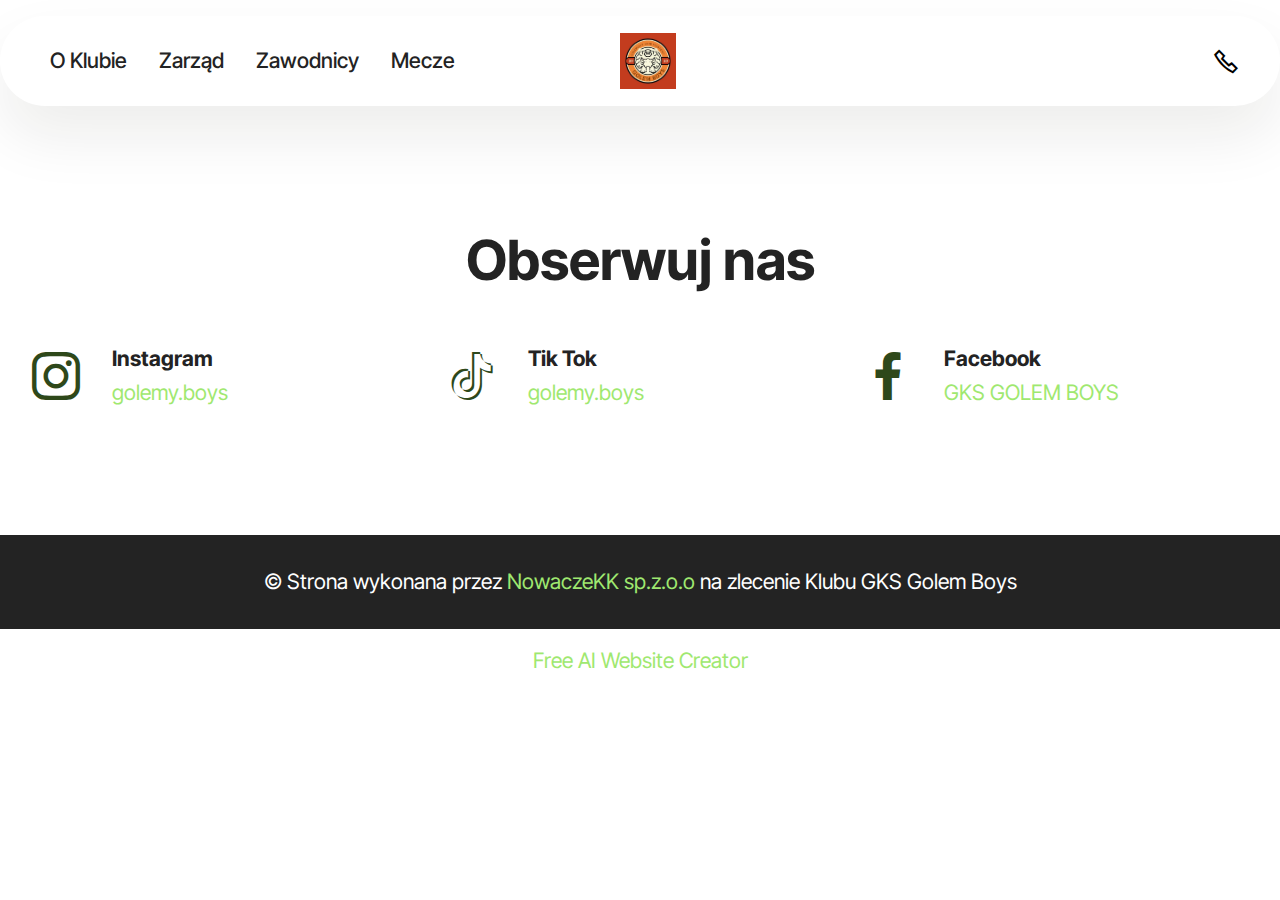
==== commit bc3a48c8: "Add files via upload" ====
--- a/kontakt.html
+++ b/kontakt.html
@@ -18,9 +18,9 @@
   <link rel="stylesheet" href="assets/dropdown/css/style.css">
   <link rel="stylesheet" href="assets/socicon/css/styles.css">
   <link rel="stylesheet" href="assets/theme/css/style.css">
-  <link rel="preload" href="https://fonts.googleapis.com/css2?family=Inter+Tight:wght@400;700&display=swap&display=swap" as="style" onload="this.onload=null;this.rel='stylesheet'">
-  <noscript><link rel="stylesheet" href="https://fonts.googleapis.com/css2?family=Inter+Tight:wght@400;700&display=swap&display=swap"></noscript>
-  <link rel="preload" as="style" href="assets/mobirise/css/mbr-additional.css?v=ofyBec"><link rel="stylesheet" href="assets/mobirise/css/mbr-additional.css?v=ofyBec" type="text/css">
+  <link rel="preload" href="https://fonts.googleapis.com/css?family=Inter+Tight:100,200,300,400,500,600,700,800,900,100i,200i,300i,400i,500i,600i,700i,800i,900i&display=swap" as="style" onload="this.onload=null;this.rel='stylesheet'">
+  <noscript><link rel="stylesheet" href="https://fonts.googleapis.com/css?family=Inter+Tight:100,200,300,400,500,600,700,800,900,100i,200i,300i,400i,500i,600i,700i,800i,900i&display=swap"></noscript>
+  <link rel="preload" as="style" href="assets/mobirise/css/mbr-additional.css?v=nx7idq"><link rel="stylesheet" href="assets/mobirise/css/mbr-additional.css?v=nx7idq" type="text/css">
 
   
   
@@ -115,6 +115,24 @@
 						<h5 class="card-text mbr-fonts-style display-7"><a href="https://www.instagram.com/golem.boys/" class="text-primary">golemy.boys</a></h5>
 					</div>
 				</div>
+			</div><div class="item features-without-image col-12 col-md-6 col-lg-4">
+				<div class="item-wrapper">
+					<span class="mbr-iconfont m-auto socicon-tiktok socicon"></span>
+					<div class="card-box">
+						<h4 class="card-title mbr-fonts-style mb-1 display-7">
+							<strong>Tik Tok</strong></h4>
+						<h5 class="card-text mbr-fonts-style display-7"><a href="https://www.tiktok.com/@golem.boys?lang=pl-PL" class="text-primary">golemy.boys</a></h5>
+					</div>
+				</div>
+			</div><div class="item features-without-image col-12 col-md-6 col-lg-4">
+				<div class="item-wrapper">
+					<span class="mbr-iconfont m-auto socicon-facebook socicon"></span>
+					<div class="card-box">
+						<h4 class="card-title mbr-fonts-style mb-1 display-7">
+							<strong>Facebook</strong></h4>
+						<h5 class="card-text mbr-fonts-style display-7"><a href="https://www.facebook.com/profile.php?id=61558071056266" class="text-primary">GKS GOLEM BOYS</a></h5>
+					</div>
+				</div>
 			</div>
 			
 			
@@ -139,7 +157,7 @@
             </div>
         </div>
     </div>
-</section><section class="display-7" style="padding: 0;align-items: center;justify-content: center;flex-wrap: wrap;    align-content: center;display: flex;position: relative;height: 4rem;"><a href="https://mobiri.se/3141470" style="flex: 1 1;height: 4rem;position: absolute;width: 100%;z-index: 1;"><img alt="" style="height: 4rem;" src="[data-uri]"></a><p style="margin: 0;text-align: center;" class="display-7">&#8204;</p><a style="z-index:1" href="https://mobirise.com/builder/ai-website-generator.html">AI Website Generator</a></section><script src="assets/bootstrap/js/bootstrap.bundle.min.js"></script>  <script src="assets/smoothscroll/smooth-scroll.js"></script>  <script src="assets/ytplayer/index.js"></script>  <script src="assets/dropdown/js/navbar-dropdown.js"></script>  <script src="assets/theme/js/script.js"></script>  
+</section><section class="display-7" style="padding: 0;align-items: center;justify-content: center;flex-wrap: wrap;    align-content: center;display: flex;position: relative;height: 4rem;"><a href="https://mobiri.se/3141470" style="flex: 1 1;height: 4rem;position: absolute;width: 100%;z-index: 1;"><img alt="" style="height: 4rem;" src="[data-uri]"></a><p style="margin: 0;text-align: center;" class="display-7">&#8204;</p><a style="z-index:1" href="https://mobirise.com/builder/ai-website-creator.html">Free AI Website Creator</a></section><script src="assets/bootstrap/js/bootstrap.bundle.min.js"></script>  <script src="assets/smoothscroll/smooth-scroll.js"></script>  <script src="assets/ytplayer/index.js"></script>  <script src="assets/dropdown/js/navbar-dropdown.js"></script>  <script src="assets/theme/js/script.js"></script>  
   
   
 </body>
--- a/assets/mobirise/css/mbr-additional.css
+++ b/assets/mobirise/css/mbr-additional.css
@@ -1421,39 +1421,6 @@
   background-color: #232323;
   overflow: hidden;
 }
-.cid-u8ID5mDpON {
-  padding-top: 7rem;
-  padding-bottom: 0rem;
-  background-color: #ffffff;
-}
-.cid-u8ID5mDpON .mbr-fallback-image.disabled {
-  display: none;
-}
-.cid-u8ID5mDpON .mbr-fallback-image {
-  display: block;
-  background-size: cover;
-  background-position: center center;
-  width: 100%;
-  height: 100%;
-  position: absolute;
-  top: 0;
-}
-.cid-u8IhvXq0Tp {
-  padding-top: 1rem;
-  padding-bottom: 1rem;
-  background-color: #ffffff;
-}
-.cid-u8IhvXq0Tp blockquote {
-  border-color: #6592e6;
-  border-radius: 4px;
-  background-color: #fafafa;
-}
-.cid-u8IE3uQ12V {
-  padding-top: 2rem;
-  padding-bottom: 2rem;
-  background-color: #232323;
-  overflow: hidden;
-}
 .cid-u8IXnGI7yj {
   z-index: 1000;
   width: 100%;
@@ -2029,15 +1996,15 @@
     padding: 1rem;
   }
 }
-.cid-u8ICF1QBRd {
+.cid-u8ID5mDpON {
   padding-top: 7rem;
   padding-bottom: 0rem;
   background-color: #ffffff;
 }
-.cid-u8ICF1QBRd .mbr-fallback-image.disabled {
+.cid-u8ID5mDpON .mbr-fallback-image.disabled {
   display: none;
 }
-.cid-u8ICF1QBRd .mbr-fallback-image {
+.cid-u8ID5mDpON .mbr-fallback-image {
   display: block;
   background-size: cover;
   background-position: center center;
@@ -2046,28 +2013,15 @@
   position: absolute;
   top: 0;
 }
-.cid-u8Io1wpQ06 {
+.cid-u8IhvXq0Tp {
   padding-top: 1rem;
   padding-bottom: 1rem;
-  background-color: #edefeb;
-}
-.cid-u8Io1wpQ06 .item-wrapper {
-  background: #ffffff;
-  padding: 2.25rem;
-  margin: 0;
-  margin-bottom: 2rem;
-}
-@media (min-width: 992px) and (max-width: 1200px) {
-  .cid-u8Io1wpQ06 .item-wrapper {
-    padding: 1.5rem;
-    margin-bottom: 2rem;
-  }
-}
-@media (max-width: 767px) {
-  .cid-u8Io1wpQ06 .item-wrapper {
-    padding: 1.5rem;
-    margin-bottom: 1rem;
-  }
+  background-color: #ffffff;
+}
+.cid-u8IhvXq0Tp blockquote {
+  border-color: #6592e6;
+  border-radius: 4px;
+  background-color: #fafafa;
 }
 .cid-u8IE3uQ12V {
   padding-top: 2rem;
@@ -2650,15 +2604,15 @@
     padding: 1rem;
   }
 }
-.cid-u8IBPOKFz4 {
+.cid-u8ICF1QBRd {
   padding-top: 7rem;
   padding-bottom: 0rem;
   background-color: #ffffff;
 }
-.cid-u8IBPOKFz4 .mbr-fallback-image.disabled {
+.cid-u8ICF1QBRd .mbr-fallback-image.disabled {
   display: none;
 }
-.cid-u8IBPOKFz4 .mbr-fallback-image {
+.cid-u8ICF1QBRd .mbr-fallback-image {
   display: block;
   background-size: cover;
   background-position: center center;
@@ -2667,48 +2621,28 @@
   position: absolute;
   top: 0;
 }
-.cid-u8Iq5sm494 {
+.cid-u8Io1wpQ06 {
   padding-top: 1rem;
-  padding-bottom: 5rem;
+  padding-bottom: 1rem;
   background-color: #edefeb;
 }
-.cid-u8Iq5sm494 .item-wrapper {
+.cid-u8Io1wpQ06 .item-wrapper {
   background: #ffffff;
   padding: 2.25rem;
   margin: 0;
   margin-bottom: 2rem;
 }
 @media (min-width: 992px) and (max-width: 1200px) {
-  .cid-u8Iq5sm494 .item-wrapper {
+  .cid-u8Io1wpQ06 .item-wrapper {
     padding: 1.5rem;
     margin-bottom: 2rem;
   }
 }
 @media (max-width: 767px) {
-  .cid-u8Iq5sm494 .item-wrapper {
+  .cid-u8Io1wpQ06 .item-wrapper {
     padding: 1.5rem;
     margin-bottom: 1rem;
   }
-}
-.cid-u8Iq5sm494 .mbr-section-title {
-  text-align: left;
-}
-.cid-u8ICl3tY0P {
-  padding-top: 3rem;
-  padding-bottom: 1rem;
-  background-color: #ffffff;
-}
-.cid-u8ICl3tY0P .mbr-fallback-image.disabled {
-  display: none;
-}
-.cid-u8ICl3tY0P .mbr-fallback-image {
-  display: block;
-  background-size: cover;
-  background-position: center center;
-  width: 100%;
-  height: 100%;
-  position: absolute;
-  top: 0;
 }
 .cid-u8IE3uQ12V {
   padding-top: 2rem;
@@ -3291,15 +3225,15 @@
     padding: 1rem;
   }
 }
-.cid-u8IBKQoior {
-  padding-top: 1rem;
-  padding-bottom: 6rem;
+.cid-u8IBPOKFz4 {
+  padding-top: 7rem;
+  padding-bottom: 0rem;
   background-color: #ffffff;
 }
-.cid-u8IBKQoior .mbr-fallback-image.disabled {
+.cid-u8IBPOKFz4 .mbr-fallback-image.disabled {
   display: none;
 }
-.cid-u8IBKQoior .mbr-fallback-image {
+.cid-u8IBPOKFz4 .mbr-fallback-image {
   display: block;
   background-size: cover;
   background-position: center center;
@@ -3308,15 +3242,41 @@
   position: absolute;
   top: 0;
 }
-.cid-u8IygCA4Lm {
+.cid-u8Iq5sm494 {
   padding-top: 1rem;
+  padding-bottom: 5rem;
+  background-color: #edefeb;
+}
+.cid-u8Iq5sm494 .item-wrapper {
+  background: #ffffff;
+  padding: 2.25rem;
+  margin: 0;
+  margin-bottom: 2rem;
+}
+@media (min-width: 992px) and (max-width: 1200px) {
+  .cid-u8Iq5sm494 .item-wrapper {
+    padding: 1.5rem;
+    margin-bottom: 2rem;
+  }
+}
+@media (max-width: 767px) {
+  .cid-u8Iq5sm494 .item-wrapper {
+    padding: 1.5rem;
+    margin-bottom: 1rem;
+  }
+}
+.cid-u8Iq5sm494 .mbr-section-title {
+  text-align: left;
+}
+.cid-u8ICl3tY0P {
+  padding-top: 3rem;
   padding-bottom: 1rem;
   background-color: #ffffff;
 }
-.cid-u8IygCA4Lm .mbr-fallback-image.disabled {
+.cid-u8ICl3tY0P .mbr-fallback-image.disabled {
   display: none;
 }
-.cid-u8IygCA4Lm .mbr-fallback-image {
+.cid-u8ICl3tY0P .mbr-fallback-image {
   display: block;
   background-size: cover;
   background-position: center center;
@@ -3324,574 +3284,6 @@
   height: 100%;
   position: absolute;
   top: 0;
-}
-@media (max-width: 991px) {
-  .cid-u8IygCA4Lm .image-wrapper {
-    margin-bottom: 1rem;
-  }
-}
-.cid-u8IygCA4Lm .row {
-  flex-direction: row-reverse;
-}
-.cid-u8IygCA4Lm .row {
-  align-items: center;
-}
-@media (max-width: 991px) {
-  .cid-u8IygCA4Lm .image-wrapper {
-    padding: 1rem;
-  }
-}
-@media (min-width: 992px) {
-  .cid-u8IygCA4Lm .text-wrapper {
-    padding: 0 2rem;
-  }
-}
-.cid-u8IygCA4Lm .mbr-section-title {
-  color: #000000;
-}
-.cid-u8IygCA4Lm .mbr-text,
-.cid-u8IygCA4Lm .mbr-section-btn {
-  color: #000000;
-}
-.cid-u8IygoDPvR {
-  padding-top: 1rem;
-  padding-bottom: 1rem;
-  background-color: #ffffff;
-}
-.cid-u8IygoDPvR .mbr-fallback-image.disabled {
-  display: none;
-}
-.cid-u8IygoDPvR .mbr-fallback-image {
-  display: block;
-  background-size: cover;
-  background-position: center center;
-  width: 100%;
-  height: 100%;
-  position: absolute;
-  top: 0;
-}
-@media (max-width: 991px) {
-  .cid-u8IygoDPvR .image-wrapper {
-    margin-bottom: 1rem;
-  }
-}
-.cid-u8IygoDPvR .row {
-  flex-direction: row-reverse;
-}
-.cid-u8IygoDPvR .row {
-  align-items: center;
-}
-@media (max-width: 991px) {
-  .cid-u8IygoDPvR .image-wrapper {
-    padding: 1rem;
-  }
-}
-@media (min-width: 992px) {
-  .cid-u8IygoDPvR .text-wrapper {
-    padding: 0 2rem;
-  }
-}
-.cid-u8IygoDPvR .mbr-section-title {
-  color: #000000;
-}
-.cid-u8IygoDPvR .mbr-text,
-.cid-u8IygoDPvR .mbr-section-btn {
-  color: #000000;
-}
-.cid-u8IygaF4bb {
-  padding-top: 1rem;
-  padding-bottom: 1rem;
-  background-color: #ffffff;
-}
-.cid-u8IygaF4bb .mbr-fallback-image.disabled {
-  display: none;
-}
-.cid-u8IygaF4bb .mbr-fallback-image {
-  display: block;
-  background-size: cover;
-  background-position: center center;
-  width: 100%;
-  height: 100%;
-  position: absolute;
-  top: 0;
-}
-@media (max-width: 991px) {
-  .cid-u8IygaF4bb .image-wrapper {
-    margin-bottom: 1rem;
-  }
-}
-.cid-u8IygaF4bb .row {
-  flex-direction: row-reverse;
-}
-.cid-u8IygaF4bb .row {
-  align-items: center;
-}
-@media (max-width: 991px) {
-  .cid-u8IygaF4bb .image-wrapper {
-    padding: 1rem;
-  }
-}
-@media (min-width: 992px) {
-  .cid-u8IygaF4bb .text-wrapper {
-    padding: 0 2rem;
-  }
-}
-.cid-u8IygaF4bb .mbr-section-title {
-  color: #000000;
-}
-.cid-u8IygaF4bb .mbr-text,
-.cid-u8IygaF4bb .mbr-section-btn {
-  color: #000000;
-}
-.cid-u8IyfWBdKO {
-  padding-top: 1rem;
-  padding-bottom: 1rem;
-  background-color: #ffffff;
-}
-.cid-u8IyfWBdKO .mbr-fallback-image.disabled {
-  display: none;
-}
-.cid-u8IyfWBdKO .mbr-fallback-image {
-  display: block;
-  background-size: cover;
-  background-position: center center;
-  width: 100%;
-  height: 100%;
-  position: absolute;
-  top: 0;
-}
-@media (max-width: 991px) {
-  .cid-u8IyfWBdKO .image-wrapper {
-    margin-bottom: 1rem;
-  }
-}
-.cid-u8IyfWBdKO .row {
-  flex-direction: row-reverse;
-}
-.cid-u8IyfWBdKO .row {
-  align-items: center;
-}
-@media (max-width: 991px) {
-  .cid-u8IyfWBdKO .image-wrapper {
-    padding: 1rem;
-  }
-}
-@media (min-width: 992px) {
-  .cid-u8IyfWBdKO .text-wrapper {
-    padding: 0 2rem;
-  }
-}
-.cid-u8IyfWBdKO .mbr-section-title {
-  color: #000000;
-}
-.cid-u8IyfWBdKO .mbr-text,
-.cid-u8IyfWBdKO .mbr-section-btn {
-  color: #000000;
-}
-.cid-u8IyfIbQj4 {
-  padding-top: 1rem;
-  padding-bottom: 1rem;
-  background-color: #ffffff;
-}
-.cid-u8IyfIbQj4 .mbr-fallback-image.disabled {
-  display: none;
-}
-.cid-u8IyfIbQj4 .mbr-fallback-image {
-  display: block;
-  background-size: cover;
-  background-position: center center;
-  width: 100%;
-  height: 100%;
-  position: absolute;
-  top: 0;
-}
-@media (max-width: 991px) {
-  .cid-u8IyfIbQj4 .image-wrapper {
-    margin-bottom: 1rem;
-  }
-}
-.cid-u8IyfIbQj4 .row {
-  flex-direction: row-reverse;
-}
-.cid-u8IyfIbQj4 .row {
-  align-items: center;
-}
-@media (max-width: 991px) {
-  .cid-u8IyfIbQj4 .image-wrapper {
-    padding: 1rem;
-  }
-}
-@media (min-width: 992px) {
-  .cid-u8IyfIbQj4 .text-wrapper {
-    padding: 0 2rem;
-  }
-}
-.cid-u8IyfIbQj4 .mbr-section-title {
-  color: #000000;
-}
-.cid-u8IyfIbQj4 .mbr-text,
-.cid-u8IyfIbQj4 .mbr-section-btn {
-  color: #000000;
-}
-.cid-u8IyftmqWv {
-  padding-top: 1rem;
-  padding-bottom: 1rem;
-  background-color: #ffffff;
-}
-.cid-u8IyftmqWv .mbr-fallback-image.disabled {
-  display: none;
-}
-.cid-u8IyftmqWv .mbr-fallback-image {
-  display: block;
-  background-size: cover;
-  background-position: center center;
-  width: 100%;
-  height: 100%;
-  position: absolute;
-  top: 0;
-}
-@media (max-width: 991px) {
-  .cid-u8IyftmqWv .image-wrapper {
-    margin-bottom: 1rem;
-  }
-}
-.cid-u8IyftmqWv .row {
-  flex-direction: row-reverse;
-}
-.cid-u8IyftmqWv .row {
-  align-items: center;
-}
-@media (max-width: 991px) {
-  .cid-u8IyftmqWv .image-wrapper {
-    padding: 1rem;
-  }
-}
-@media (min-width: 992px) {
-  .cid-u8IyftmqWv .text-wrapper {
-    padding: 0 2rem;
-  }
-}
-.cid-u8IyftmqWv .mbr-section-title {
-  color: #000000;
-}
-.cid-u8IyftmqWv .mbr-text,
-.cid-u8IyftmqWv .mbr-section-btn {
-  color: #000000;
-}
-.cid-u8IyfdVxxV {
-  padding-top: 1rem;
-  padding-bottom: 1rem;
-  background-color: #ffffff;
-}
-.cid-u8IyfdVxxV .mbr-fallback-image.disabled {
-  display: none;
-}
-.cid-u8IyfdVxxV .mbr-fallback-image {
-  display: block;
-  background-size: cover;
-  background-position: center center;
-  width: 100%;
-  height: 100%;
-  position: absolute;
-  top: 0;
-}
-@media (max-width: 991px) {
-  .cid-u8IyfdVxxV .image-wrapper {
-    margin-bottom: 1rem;
-  }
-}
-.cid-u8IyfdVxxV .row {
-  flex-direction: row-reverse;
-}
-.cid-u8IyfdVxxV .row {
-  align-items: center;
-}
-@media (max-width: 991px) {
-  .cid-u8IyfdVxxV .image-wrapper {
-    padding: 1rem;
-  }
-}
-@media (min-width: 992px) {
-  .cid-u8IyfdVxxV .text-wrapper {
-    padding: 0 2rem;
-  }
-}
-.cid-u8IyfdVxxV .mbr-section-title {
-  color: #000000;
-}
-.cid-u8IyfdVxxV .mbr-text,
-.cid-u8IyfdVxxV .mbr-section-btn {
-  color: #000000;
-}
-.cid-u8IyeTToh7 {
-  padding-top: 1rem;
-  padding-bottom: 1rem;
-  background-color: #ffffff;
-}
-.cid-u8IyeTToh7 .mbr-fallback-image.disabled {
-  display: none;
-}
-.cid-u8IyeTToh7 .mbr-fallback-image {
-  display: block;
-  background-size: cover;
-  background-position: center center;
-  width: 100%;
-  height: 100%;
-  position: absolute;
-  top: 0;
-}
-@media (max-width: 991px) {
-  .cid-u8IyeTToh7 .image-wrapper {
-    margin-bottom: 1rem;
-  }
-}
-.cid-u8IyeTToh7 .row {
-  flex-direction: row-reverse;
-}
-.cid-u8IyeTToh7 .row {
-  align-items: center;
-}
-@media (max-width: 991px) {
-  .cid-u8IyeTToh7 .image-wrapper {
-    padding: 1rem;
-  }
-}
-@media (min-width: 992px) {
-  .cid-u8IyeTToh7 .text-wrapper {
-    padding: 0 2rem;
-  }
-}
-.cid-u8IyeTToh7 .mbr-section-title {
-  color: #000000;
-}
-.cid-u8IyeTToh7 .mbr-text,
-.cid-u8IyeTToh7 .mbr-section-btn {
-  color: #000000;
-}
-.cid-u8IyeyPcf3 {
-  padding-top: 1rem;
-  padding-bottom: 1rem;
-  background-color: #ffffff;
-}
-.cid-u8IyeyPcf3 .mbr-fallback-image.disabled {
-  display: none;
-}
-.cid-u8IyeyPcf3 .mbr-fallback-image {
-  display: block;
-  background-size: cover;
-  background-position: center center;
-  width: 100%;
-  height: 100%;
-  position: absolute;
-  top: 0;
-}
-@media (max-width: 991px) {
-  .cid-u8IyeyPcf3 .image-wrapper {
-    margin-bottom: 1rem;
-  }
-}
-.cid-u8IyeyPcf3 .row {
-  flex-direction: row-reverse;
-}
-.cid-u8IyeyPcf3 .row {
-  align-items: center;
-}
-@media (max-width: 991px) {
-  .cid-u8IyeyPcf3 .image-wrapper {
-    padding: 1rem;
-  }
-}
-@media (min-width: 992px) {
-  .cid-u8IyeyPcf3 .text-wrapper {
-    padding: 0 2rem;
-  }
-}
-.cid-u8IyeyPcf3 .mbr-section-title {
-  color: #000000;
-}
-.cid-u8IyeyPcf3 .mbr-text,
-.cid-u8IyeyPcf3 .mbr-section-btn {
-  color: #000000;
-}
-.cid-u8IwbrYWV9 {
-  padding-top: 1rem;
-  padding-bottom: 1rem;
-  background-color: #ffffff;
-}
-.cid-u8IwbrYWV9 .mbr-fallback-image.disabled {
-  display: none;
-}
-.cid-u8IwbrYWV9 .mbr-fallback-image {
-  display: block;
-  background-size: cover;
-  background-position: center center;
-  width: 100%;
-  height: 100%;
-  position: absolute;
-  top: 0;
-}
-@media (max-width: 991px) {
-  .cid-u8IwbrYWV9 .image-wrapper {
-    margin-bottom: 1rem;
-  }
-}
-.cid-u8IwbrYWV9 .row {
-  flex-direction: row-reverse;
-}
-.cid-u8IwbrYWV9 .row {
-  align-items: center;
-}
-@media (max-width: 991px) {
-  .cid-u8IwbrYWV9 .image-wrapper {
-    padding: 1rem;
-  }
-}
-@media (min-width: 992px) {
-  .cid-u8IwbrYWV9 .text-wrapper {
-    padding: 0 2rem;
-  }
-}
-.cid-u8IwbrYWV9 .mbr-section-title {
-  color: #000000;
-}
-.cid-u8IwbrYWV9 .mbr-text,
-.cid-u8IwbrYWV9 .mbr-section-btn {
-  color: #000000;
-}
-.cid-u8Iwb5Fnm8 {
-  padding-top: 1rem;
-  padding-bottom: 1rem;
-  background-color: #ffffff;
-}
-.cid-u8Iwb5Fnm8 .mbr-fallback-image.disabled {
-  display: none;
-}
-.cid-u8Iwb5Fnm8 .mbr-fallback-image {
-  display: block;
-  background-size: cover;
-  background-position: center center;
-  width: 100%;
-  height: 100%;
-  position: absolute;
-  top: 0;
-}
-@media (max-width: 991px) {
-  .cid-u8Iwb5Fnm8 .image-wrapper {
-    margin-bottom: 1rem;
-  }
-}
-.cid-u8Iwb5Fnm8 .row {
-  flex-direction: row-reverse;
-}
-.cid-u8Iwb5Fnm8 .row {
-  align-items: center;
-}
-@media (max-width: 991px) {
-  .cid-u8Iwb5Fnm8 .image-wrapper {
-    padding: 1rem;
-  }
-}
-@media (min-width: 992px) {
-  .cid-u8Iwb5Fnm8 .text-wrapper {
-    padding: 0 2rem;
-  }
-}
-.cid-u8Iwb5Fnm8 .mbr-section-title {
-  color: #000000;
-}
-.cid-u8Iwb5Fnm8 .mbr-text,
-.cid-u8Iwb5Fnm8 .mbr-section-btn {
-  color: #000000;
-}
-.cid-u8IvLb1nDo {
-  padding-top: 1rem;
-  padding-bottom: 1rem;
-  background-color: #ffffff;
-}
-.cid-u8IvLb1nDo .mbr-fallback-image.disabled {
-  display: none;
-}
-.cid-u8IvLb1nDo .mbr-fallback-image {
-  display: block;
-  background-size: cover;
-  background-position: center center;
-  width: 100%;
-  height: 100%;
-  position: absolute;
-  top: 0;
-}
-@media (max-width: 991px) {
-  .cid-u8IvLb1nDo .image-wrapper {
-    margin-bottom: 1rem;
-  }
-}
-.cid-u8IvLb1nDo .row {
-  flex-direction: row-reverse;
-}
-.cid-u8IvLb1nDo .row {
-  align-items: center;
-}
-@media (max-width: 991px) {
-  .cid-u8IvLb1nDo .image-wrapper {
-    padding: 1rem;
-  }
-}
-@media (min-width: 992px) {
-  .cid-u8IvLb1nDo .text-wrapper {
-    padding: 0 2rem;
-  }
-}
-.cid-u8IvLb1nDo .mbr-section-title {
-  color: #000000;
-}
-.cid-u8IvLb1nDo .mbr-text,
-.cid-u8IvLb1nDo .mbr-section-btn {
-  color: #000000;
-}
-.cid-u8IurL5Jxd {
-  padding-top: 1rem;
-  padding-bottom: 1rem;
-  background-color: #ffffff;
-}
-.cid-u8IurL5Jxd .mbr-fallback-image.disabled {
-  display: none;
-}
-.cid-u8IurL5Jxd .mbr-fallback-image {
-  display: block;
-  background-size: cover;
-  background-position: center center;
-  width: 100%;
-  height: 100%;
-  position: absolute;
-  top: 0;
-}
-@media (max-width: 991px) {
-  .cid-u8IurL5Jxd .image-wrapper {
-    margin-bottom: 1rem;
-  }
-}
-.cid-u8IurL5Jxd .row {
-  flex-direction: row-reverse;
-}
-.cid-u8IurL5Jxd .row {
-  align-items: center;
-}
-@media (max-width: 991px) {
-  .cid-u8IurL5Jxd .image-wrapper {
-    padding: 1rem;
-  }
-}
-@media (min-width: 992px) {
-  .cid-u8IurL5Jxd .text-wrapper {
-    padding: 0 2rem;
-  }
-}
-.cid-u8IurL5Jxd .mbr-section-title {
-  color: #000000;
-}
-.cid-u8IurL5Jxd .mbr-text,
-.cid-u8IurL5Jxd .mbr-section-btn {
-  color: #000000;
 }
 .cid-u8IE3uQ12V {
   padding-top: 2rem;
@@ -4474,15 +3866,15 @@
     padding: 1rem;
   }
 }
-.cid-u8IDK63p1q {
-  padding-top: 7rem;
-  padding-bottom: 1rem;
+.cid-u8IBKQoior {
+  padding-top: 1rem;
+  padding-bottom: 6rem;
   background-color: #ffffff;
 }
-.cid-u8IDK63p1q .mbr-fallback-image.disabled {
+.cid-u8IBKQoior .mbr-fallback-image.disabled {
   display: none;
 }
-.cid-u8IDK63p1q .mbr-fallback-image {
+.cid-u8IBKQoior .mbr-fallback-image {
   display: block;
   background-size: cover;
   background-position: center center;
@@ -4491,15 +3883,15 @@
   position: absolute;
   top: 0;
 }
-.cid-u8IEPimYhE {
-  padding-top: 6rem;
-  padding-bottom: 6rem;
+.cid-u8OOVtw5fD {
+  padding-top: 1rem;
+  padding-bottom: 1rem;
   background-color: #ffffff;
 }
-.cid-u8IEPimYhE .mbr-fallback-image.disabled {
+.cid-u8OOVtw5fD .mbr-fallback-image.disabled {
   display: none;
 }
-.cid-u8IEPimYhE .mbr-fallback-image {
+.cid-u8OOVtw5fD .mbr-fallback-image {
   display: block;
   background-size: cover;
   background-position: center center;
@@ -4508,23 +3900,618 @@
   position: absolute;
   top: 0;
 }
-.cid-u8IEPimYhE .item-wrapper {
-  display: flex;
-  margin-bottom: 2rem;
-  border-radius: 0 !important;
-}
-@media (max-width: 767px) {
-  .cid-u8IEPimYhE .item-wrapper {
+@media (max-width: 991px) {
+  .cid-u8OOVtw5fD .image-wrapper {
     margin-bottom: 1rem;
   }
 }
-.cid-u8IEPimYhE .mbr-iconfont {
-  font-size: 3rem;
-  color: #2e481a;
-  padding-right: 2rem;
-}
-.cid-u8IEPimYhE .content-head {
-  max-width: 800px;
+.cid-u8OOVtw5fD .row {
+  flex-direction: row-reverse;
+}
+.cid-u8OOVtw5fD .row {
+  align-items: center;
+}
+@media (max-width: 991px) {
+  .cid-u8OOVtw5fD .image-wrapper {
+    padding: 1rem;
+  }
+}
+@media (min-width: 992px) {
+  .cid-u8OOVtw5fD .text-wrapper {
+    padding: 0 2rem;
+  }
+}
+.cid-u8OOVtw5fD .mbr-section-title {
+  color: #000000;
+}
+.cid-u8OOVtw5fD .mbr-text,
+.cid-u8OOVtw5fD .mbr-section-btn {
+  color: #000000;
+}
+.cid-u8IygCA4Lm {
+  padding-top: 1rem;
+  padding-bottom: 1rem;
+  background-color: #ffffff;
+}
+.cid-u8IygCA4Lm .mbr-fallback-image.disabled {
+  display: none;
+}
+.cid-u8IygCA4Lm .mbr-fallback-image {
+  display: block;
+  background-size: cover;
+  background-position: center center;
+  width: 100%;
+  height: 100%;
+  position: absolute;
+  top: 0;
+}
+@media (max-width: 991px) {
+  .cid-u8IygCA4Lm .image-wrapper {
+    margin-bottom: 1rem;
+  }
+}
+.cid-u8IygCA4Lm .row {
+  flex-direction: row-reverse;
+}
+.cid-u8IygCA4Lm .row {
+  align-items: center;
+}
+@media (max-width: 991px) {
+  .cid-u8IygCA4Lm .image-wrapper {
+    padding: 1rem;
+  }
+}
+@media (min-width: 992px) {
+  .cid-u8IygCA4Lm .text-wrapper {
+    padding: 0 2rem;
+  }
+}
+.cid-u8IygCA4Lm .mbr-section-title {
+  color: #000000;
+}
+.cid-u8IygCA4Lm .mbr-text,
+.cid-u8IygCA4Lm .mbr-section-btn {
+  color: #000000;
+}
+.cid-u8IygoDPvR {
+  padding-top: 1rem;
+  padding-bottom: 1rem;
+  background-color: #ffffff;
+}
+.cid-u8IygoDPvR .mbr-fallback-image.disabled {
+  display: none;
+}
+.cid-u8IygoDPvR .mbr-fallback-image {
+  display: block;
+  background-size: cover;
+  background-position: center center;
+  width: 100%;
+  height: 100%;
+  position: absolute;
+  top: 0;
+}
+@media (max-width: 991px) {
+  .cid-u8IygoDPvR .image-wrapper {
+    margin-bottom: 1rem;
+  }
+}
+.cid-u8IygoDPvR .row {
+  flex-direction: row-reverse;
+}
+.cid-u8IygoDPvR .row {
+  align-items: center;
+}
+@media (max-width: 991px) {
+  .cid-u8IygoDPvR .image-wrapper {
+    padding: 1rem;
+  }
+}
+@media (min-width: 992px) {
+  .cid-u8IygoDPvR .text-wrapper {
+    padding: 0 2rem;
+  }
+}
+.cid-u8IygoDPvR .mbr-section-title {
+  color: #000000;
+}
+.cid-u8IygoDPvR .mbr-text,
+.cid-u8IygoDPvR .mbr-section-btn {
+  color: #000000;
+}
+.cid-u8IygaF4bb {
+  padding-top: 1rem;
+  padding-bottom: 1rem;
+  background-color: #ffffff;
+}
+.cid-u8IygaF4bb .mbr-fallback-image.disabled {
+  display: none;
+}
+.cid-u8IygaF4bb .mbr-fallback-image {
+  display: block;
+  background-size: cover;
+  background-position: center center;
+  width: 100%;
+  height: 100%;
+  position: absolute;
+  top: 0;
+}
+@media (max-width: 991px) {
+  .cid-u8IygaF4bb .image-wrapper {
+    margin-bottom: 1rem;
+  }
+}
+.cid-u8IygaF4bb .row {
+  flex-direction: row-reverse;
+}
+.cid-u8IygaF4bb .row {
+  align-items: center;
+}
+@media (max-width: 991px) {
+  .cid-u8IygaF4bb .image-wrapper {
+    padding: 1rem;
+  }
+}
+@media (min-width: 992px) {
+  .cid-u8IygaF4bb .text-wrapper {
+    padding: 0 2rem;
+  }
+}
+.cid-u8IygaF4bb .mbr-section-title {
+  color: #000000;
+}
+.cid-u8IygaF4bb .mbr-text,
+.cid-u8IygaF4bb .mbr-section-btn {
+  color: #000000;
+}
+.cid-u8IyfWBdKO {
+  padding-top: 1rem;
+  padding-bottom: 1rem;
+  background-color: #ffffff;
+}
+.cid-u8IyfWBdKO .mbr-fallback-image.disabled {
+  display: none;
+}
+.cid-u8IyfWBdKO .mbr-fallback-image {
+  display: block;
+  background-size: cover;
+  background-position: center center;
+  width: 100%;
+  height: 100%;
+  position: absolute;
+  top: 0;
+}
+@media (max-width: 991px) {
+  .cid-u8IyfWBdKO .image-wrapper {
+    margin-bottom: 1rem;
+  }
+}
+.cid-u8IyfWBdKO .row {
+  flex-direction: row-reverse;
+}
+.cid-u8IyfWBdKO .row {
+  align-items: center;
+}
+@media (max-width: 991px) {
+  .cid-u8IyfWBdKO .image-wrapper {
+    padding: 1rem;
+  }
+}
+@media (min-width: 992px) {
+  .cid-u8IyfWBdKO .text-wrapper {
+    padding: 0 2rem;
+  }
+}
+.cid-u8IyfWBdKO .mbr-section-title {
+  color: #000000;
+}
+.cid-u8IyfWBdKO .mbr-text,
+.cid-u8IyfWBdKO .mbr-section-btn {
+  color: #000000;
+}
+.cid-u8IyfIbQj4 {
+  padding-top: 1rem;
+  padding-bottom: 1rem;
+  background-color: #ffffff;
+}
+.cid-u8IyfIbQj4 .mbr-fallback-image.disabled {
+  display: none;
+}
+.cid-u8IyfIbQj4 .mbr-fallback-image {
+  display: block;
+  background-size: cover;
+  background-position: center center;
+  width: 100%;
+  height: 100%;
+  position: absolute;
+  top: 0;
+}
+@media (max-width: 991px) {
+  .cid-u8IyfIbQj4 .image-wrapper {
+    margin-bottom: 1rem;
+  }
+}
+.cid-u8IyfIbQj4 .row {
+  flex-direction: row-reverse;
+}
+.cid-u8IyfIbQj4 .row {
+  align-items: center;
+}
+@media (max-width: 991px) {
+  .cid-u8IyfIbQj4 .image-wrapper {
+    padding: 1rem;
+  }
+}
+@media (min-width: 992px) {
+  .cid-u8IyfIbQj4 .text-wrapper {
+    padding: 0 2rem;
+  }
+}
+.cid-u8IyfIbQj4 .mbr-section-title {
+  color: #000000;
+}
+.cid-u8IyfIbQj4 .mbr-text,
+.cid-u8IyfIbQj4 .mbr-section-btn {
+  color: #000000;
+}
+.cid-u8IyftmqWv {
+  padding-top: 1rem;
+  padding-bottom: 1rem;
+  background-color: #ffffff;
+}
+.cid-u8IyftmqWv .mbr-fallback-image.disabled {
+  display: none;
+}
+.cid-u8IyftmqWv .mbr-fallback-image {
+  display: block;
+  background-size: cover;
+  background-position: center center;
+  width: 100%;
+  height: 100%;
+  position: absolute;
+  top: 0;
+}
+@media (max-width: 991px) {
+  .cid-u8IyftmqWv .image-wrapper {
+    margin-bottom: 1rem;
+  }
+}
+.cid-u8IyftmqWv .row {
+  flex-direction: row-reverse;
+}
+.cid-u8IyftmqWv .row {
+  align-items: center;
+}
+@media (max-width: 991px) {
+  .cid-u8IyftmqWv .image-wrapper {
+    padding: 1rem;
+  }
+}
+@media (min-width: 992px) {
+  .cid-u8IyftmqWv .text-wrapper {
+    padding: 0 2rem;
+  }
+}
+.cid-u8IyftmqWv .mbr-section-title {
+  color: #000000;
+}
+.cid-u8IyftmqWv .mbr-text,
+.cid-u8IyftmqWv .mbr-section-btn {
+  color: #000000;
+}
+.cid-u8IyfdVxxV {
+  padding-top: 1rem;
+  padding-bottom: 1rem;
+  background-color: #ffffff;
+}
+.cid-u8IyfdVxxV .mbr-fallback-image.disabled {
+  display: none;
+}
+.cid-u8IyfdVxxV .mbr-fallback-image {
+  display: block;
+  background-size: cover;
+  background-position: center center;
+  width: 100%;
+  height: 100%;
+  position: absolute;
+  top: 0;
+}
+@media (max-width: 991px) {
+  .cid-u8IyfdVxxV .image-wrapper {
+    margin-bottom: 1rem;
+  }
+}
+.cid-u8IyfdVxxV .row {
+  flex-direction: row-reverse;
+}
+.cid-u8IyfdVxxV .row {
+  align-items: center;
+}
+@media (max-width: 991px) {
+  .cid-u8IyfdVxxV .image-wrapper {
+    padding: 1rem;
+  }
+}
+@media (min-width: 992px) {
+  .cid-u8IyfdVxxV .text-wrapper {
+    padding: 0 2rem;
+  }
+}
+.cid-u8IyfdVxxV .mbr-section-title {
+  color: #000000;
+}
+.cid-u8IyfdVxxV .mbr-text,
+.cid-u8IyfdVxxV .mbr-section-btn {
+  color: #000000;
+}
+.cid-u8IyeTToh7 {
+  padding-top: 1rem;
+  padding-bottom: 1rem;
+  background-color: #ffffff;
+}
+.cid-u8IyeTToh7 .mbr-fallback-image.disabled {
+  display: none;
+}
+.cid-u8IyeTToh7 .mbr-fallback-image {
+  display: block;
+  background-size: cover;
+  background-position: center center;
+  width: 100%;
+  height: 100%;
+  position: absolute;
+  top: 0;
+}
+@media (max-width: 991px) {
+  .cid-u8IyeTToh7 .image-wrapper {
+    margin-bottom: 1rem;
+  }
+}
+.cid-u8IyeTToh7 .row {
+  flex-direction: row-reverse;
+}
+.cid-u8IyeTToh7 .row {
+  align-items: center;
+}
+@media (max-width: 991px) {
+  .cid-u8IyeTToh7 .image-wrapper {
+    padding: 1rem;
+  }
+}
+@media (min-width: 992px) {
+  .cid-u8IyeTToh7 .text-wrapper {
+    padding: 0 2rem;
+  }
+}
+.cid-u8IyeTToh7 .mbr-section-title {
+  color: #000000;
+}
+.cid-u8IyeTToh7 .mbr-text,
+.cid-u8IyeTToh7 .mbr-section-btn {
+  color: #000000;
+}
+.cid-u8IyeyPcf3 {
+  padding-top: 1rem;
+  padding-bottom: 1rem;
+  background-color: #ffffff;
+}
+.cid-u8IyeyPcf3 .mbr-fallback-image.disabled {
+  display: none;
+}
+.cid-u8IyeyPcf3 .mbr-fallback-image {
+  display: block;
+  background-size: cover;
+  background-position: center center;
+  width: 100%;
+  height: 100%;
+  position: absolute;
+  top: 0;
+}
+@media (max-width: 991px) {
+  .cid-u8IyeyPcf3 .image-wrapper {
+    margin-bottom: 1rem;
+  }
+}
+.cid-u8IyeyPcf3 .row {
+  flex-direction: row-reverse;
+}
+.cid-u8IyeyPcf3 .row {
+  align-items: center;
+}
+@media (max-width: 991px) {
+  .cid-u8IyeyPcf3 .image-wrapper {
+    padding: 1rem;
+  }
+}
+@media (min-width: 992px) {
+  .cid-u8IyeyPcf3 .text-wrapper {
+    padding: 0 2rem;
+  }
+}
+.cid-u8IyeyPcf3 .mbr-section-title {
+  color: #000000;
+}
+.cid-u8IyeyPcf3 .mbr-text,
+.cid-u8IyeyPcf3 .mbr-section-btn {
+  color: #000000;
+}
+.cid-u8IwbrYWV9 {
+  padding-top: 1rem;
+  padding-bottom: 1rem;
+  background-color: #ffffff;
+}
+.cid-u8IwbrYWV9 .mbr-fallback-image.disabled {
+  display: none;
+}
+.cid-u8IwbrYWV9 .mbr-fallback-image {
+  display: block;
+  background-size: cover;
+  background-position: center center;
+  width: 100%;
+  height: 100%;
+  position: absolute;
+  top: 0;
+}
+@media (max-width: 991px) {
+  .cid-u8IwbrYWV9 .image-wrapper {
+    margin-bottom: 1rem;
+  }
+}
+.cid-u8IwbrYWV9 .row {
+  flex-direction: row-reverse;
+}
+.cid-u8IwbrYWV9 .row {
+  align-items: center;
+}
+@media (max-width: 991px) {
+  .cid-u8IwbrYWV9 .image-wrapper {
+    padding: 1rem;
+  }
+}
+@media (min-width: 992px) {
+  .cid-u8IwbrYWV9 .text-wrapper {
+    padding: 0 2rem;
+  }
+}
+.cid-u8IwbrYWV9 .mbr-section-title {
+  color: #000000;
+}
+.cid-u8IwbrYWV9 .mbr-text,
+.cid-u8IwbrYWV9 .mbr-section-btn {
+  color: #000000;
+}
+.cid-u8Iwb5Fnm8 {
+  padding-top: 1rem;
+  padding-bottom: 1rem;
+  background-color: #ffffff;
+}
+.cid-u8Iwb5Fnm8 .mbr-fallback-image.disabled {
+  display: none;
+}
+.cid-u8Iwb5Fnm8 .mbr-fallback-image {
+  display: block;
+  background-size: cover;
+  background-position: center center;
+  width: 100%;
+  height: 100%;
+  position: absolute;
+  top: 0;
+}
+@media (max-width: 991px) {
+  .cid-u8Iwb5Fnm8 .image-wrapper {
+    margin-bottom: 1rem;
+  }
+}
+.cid-u8Iwb5Fnm8 .row {
+  flex-direction: row-reverse;
+}
+.cid-u8Iwb5Fnm8 .row {
+  align-items: center;
+}
+@media (max-width: 991px) {
+  .cid-u8Iwb5Fnm8 .image-wrapper {
+    padding: 1rem;
+  }
+}
+@media (min-width: 992px) {
+  .cid-u8Iwb5Fnm8 .text-wrapper {
+    padding: 0 2rem;
+  }
+}
+.cid-u8Iwb5Fnm8 .mbr-section-title {
+  color: #000000;
+}
+.cid-u8Iwb5Fnm8 .mbr-text,
+.cid-u8Iwb5Fnm8 .mbr-section-btn {
+  color: #000000;
+}
+.cid-u8IvLb1nDo {
+  padding-top: 1rem;
+  padding-bottom: 1rem;
+  background-color: #ffffff;
+}
+.cid-u8IvLb1nDo .mbr-fallback-image.disabled {
+  display: none;
+}
+.cid-u8IvLb1nDo .mbr-fallback-image {
+  display: block;
+  background-size: cover;
+  background-position: center center;
+  width: 100%;
+  height: 100%;
+  position: absolute;
+  top: 0;
+}
+@media (max-width: 991px) {
+  .cid-u8IvLb1nDo .image-wrapper {
+    margin-bottom: 1rem;
+  }
+}
+.cid-u8IvLb1nDo .row {
+  flex-direction: row-reverse;
+}
+.cid-u8IvLb1nDo .row {
+  align-items: center;
+}
+@media (max-width: 991px) {
+  .cid-u8IvLb1nDo .image-wrapper {
+    padding: 1rem;
+  }
+}
+@media (min-width: 992px) {
+  .cid-u8IvLb1nDo .text-wrapper {
+    padding: 0 2rem;
+  }
+}
+.cid-u8IvLb1nDo .mbr-section-title {
+  color: #000000;
+}
+.cid-u8IvLb1nDo .mbr-text,
+.cid-u8IvLb1nDo .mbr-section-btn {
+  color: #000000;
+}
+.cid-u8IurL5Jxd {
+  padding-top: 1rem;
+  padding-bottom: 1rem;
+  background-color: #ffffff;
+}
+.cid-u8IurL5Jxd .mbr-fallback-image.disabled {
+  display: none;
+}
+.cid-u8IurL5Jxd .mbr-fallback-image {
+  display: block;
+  background-size: cover;
+  background-position: center center;
+  width: 100%;
+  height: 100%;
+  position: absolute;
+  top: 0;
+}
+@media (max-width: 991px) {
+  .cid-u8IurL5Jxd .image-wrapper {
+    margin-bottom: 1rem;
+  }
+}
+.cid-u8IurL5Jxd .row {
+  flex-direction: row-reverse;
+}
+.cid-u8IurL5Jxd .row {
+  align-items: center;
+}
+@media (max-width: 991px) {
+  .cid-u8IurL5Jxd .image-wrapper {
+    padding: 1rem;
+  }
+}
+@media (min-width: 992px) {
+  .cid-u8IurL5Jxd .text-wrapper {
+    padding: 0 2rem;
+  }
+}
+.cid-u8IurL5Jxd .mbr-section-title {
+  color: #000000;
+}
+.cid-u8IurL5Jxd .mbr-text,
+.cid-u8IurL5Jxd .mbr-section-btn {
+  color: #000000;
 }
 .cid-u8IE3uQ12V {
   padding-top: 2rem;
@@ -5107,3 +5094,61 @@
     padding: 1rem;
   }
 }
+.cid-u8IDK63p1q {
+  padding-top: 7rem;
+  padding-bottom: 1rem;
+  background-color: #ffffff;
+}
+.cid-u8IDK63p1q .mbr-fallback-image.disabled {
+  display: none;
+}
+.cid-u8IDK63p1q .mbr-fallback-image {
+  display: block;
+  background-size: cover;
+  background-position: center center;
+  width: 100%;
+  height: 100%;
+  position: absolute;
+  top: 0;
+}
+.cid-u8IEPimYhE {
+  padding-top: 6rem;
+  padding-bottom: 6rem;
+  background-color: #ffffff;
+}
+.cid-u8IEPimYhE .mbr-fallback-image.disabled {
+  display: none;
+}
+.cid-u8IEPimYhE .mbr-fallback-image {
+  display: block;
+  background-size: cover;
+  background-position: center center;
+  width: 100%;
+  height: 100%;
+  position: absolute;
+  top: 0;
+}
+.cid-u8IEPimYhE .item-wrapper {
+  display: flex;
+  margin-bottom: 2rem;
+  border-radius: 0 !important;
+}
+@media (max-width: 767px) {
+  .cid-u8IEPimYhE .item-wrapper {
+    margin-bottom: 1rem;
+  }
+}
+.cid-u8IEPimYhE .mbr-iconfont {
+  font-size: 3rem;
+  color: #2e481a;
+  padding-right: 2rem;
+}
+.cid-u8IEPimYhE .content-head {
+  max-width: 800px;
+}
+.cid-u8IE3uQ12V {
+  padding-top: 2rem;
+  padding-bottom: 2rem;
+  background-color: #232323;
+  overflow: hidden;
+}
--- a/assets/mobirise/css/mbr-additional.css
+++ b/assets/mobirise/css/mbr-additional.css
@@ -1421,39 +1421,6 @@
   background-color: #232323;
   overflow: hidden;
 }
-.cid-u8ID5mDpON {
-  padding-top: 7rem;
-  padding-bottom: 0rem;
-  background-color: #ffffff;
-}
-.cid-u8ID5mDpON .mbr-fallback-image.disabled {
-  display: none;
-}
-.cid-u8ID5mDpON .mbr-fallback-image {
-  display: block;
-  background-size: cover;
-  background-position: center center;
-  width: 100%;
-  height: 100%;
-  position: absolute;
-  top: 0;
-}
-.cid-u8IhvXq0Tp {
-  padding-top: 1rem;
-  padding-bottom: 1rem;
-  background-color: #ffffff;
-}
-.cid-u8IhvXq0Tp blockquote {
-  border-color: #6592e6;
-  border-radius: 4px;
-  background-color: #fafafa;
-}
-.cid-u8IE3uQ12V {
-  padding-top: 2rem;
-  padding-bottom: 2rem;
-  background-color: #232323;
-  overflow: hidden;
-}
 .cid-u8IXnGI7yj {
   z-index: 1000;
   width: 100%;
@@ -2029,15 +1996,15 @@
     padding: 1rem;
   }
 }
-.cid-u8ICF1QBRd {
+.cid-u8ID5mDpON {
   padding-top: 7rem;
   padding-bottom: 0rem;
   background-color: #ffffff;
 }
-.cid-u8ICF1QBRd .mbr-fallback-image.disabled {
+.cid-u8ID5mDpON .mbr-fallback-image.disabled {
   display: none;
 }
-.cid-u8ICF1QBRd .mbr-fallback-image {
+.cid-u8ID5mDpON .mbr-fallback-image {
   display: block;
   background-size: cover;
   background-position: center center;
@@ -2046,28 +2013,15 @@
   position: absolute;
   top: 0;
 }
-.cid-u8Io1wpQ06 {
+.cid-u8IhvXq0Tp {
   padding-top: 1rem;
   padding-bottom: 1rem;
-  background-color: #edefeb;
-}
-.cid-u8Io1wpQ06 .item-wrapper {
-  background: #ffffff;
-  padding: 2.25rem;
-  margin: 0;
-  margin-bottom: 2rem;
-}
-@media (min-width: 992px) and (max-width: 1200px) {
-  .cid-u8Io1wpQ06 .item-wrapper {
-    padding: 1.5rem;
-    margin-bottom: 2rem;
-  }
-}
-@media (max-width: 767px) {
-  .cid-u8Io1wpQ06 .item-wrapper {
-    padding: 1.5rem;
-    margin-bottom: 1rem;
-  }
+  background-color: #ffffff;
+}
+.cid-u8IhvXq0Tp blockquote {
+  border-color: #6592e6;
+  border-radius: 4px;
+  background-color: #fafafa;
 }
 .cid-u8IE3uQ12V {
   padding-top: 2rem;
@@ -2650,15 +2604,15 @@
     padding: 1rem;
   }
 }
-.cid-u8IBPOKFz4 {
+.cid-u8ICF1QBRd {
   padding-top: 7rem;
   padding-bottom: 0rem;
   background-color: #ffffff;
 }
-.cid-u8IBPOKFz4 .mbr-fallback-image.disabled {
+.cid-u8ICF1QBRd .mbr-fallback-image.disabled {
   display: none;
 }
-.cid-u8IBPOKFz4 .mbr-fallback-image {
+.cid-u8ICF1QBRd .mbr-fallback-image {
   display: block;
   background-size: cover;
   background-position: center center;
@@ -2667,48 +2621,28 @@
   position: absolute;
   top: 0;
 }
-.cid-u8Iq5sm494 {
+.cid-u8Io1wpQ06 {
   padding-top: 1rem;
-  padding-bottom: 5rem;
+  padding-bottom: 1rem;
   background-color: #edefeb;
 }
-.cid-u8Iq5sm494 .item-wrapper {
+.cid-u8Io1wpQ06 .item-wrapper {
   background: #ffffff;
   padding: 2.25rem;
   margin: 0;
   margin-bottom: 2rem;
 }
 @media (min-width: 992px) and (max-width: 1200px) {
-  .cid-u8Iq5sm494 .item-wrapper {
+  .cid-u8Io1wpQ06 .item-wrapper {
     padding: 1.5rem;
     margin-bottom: 2rem;
   }
 }
 @media (max-width: 767px) {
-  .cid-u8Iq5sm494 .item-wrapper {
+  .cid-u8Io1wpQ06 .item-wrapper {
     padding: 1.5rem;
     margin-bottom: 1rem;
   }
-}
-.cid-u8Iq5sm494 .mbr-section-title {
-  text-align: left;
-}
-.cid-u8ICl3tY0P {
-  padding-top: 3rem;
-  padding-bottom: 1rem;
-  background-color: #ffffff;
-}
-.cid-u8ICl3tY0P .mbr-fallback-image.disabled {
-  display: none;
-}
-.cid-u8ICl3tY0P .mbr-fallback-image {
-  display: block;
-  background-size: cover;
-  background-position: center center;
-  width: 100%;
-  height: 100%;
-  position: absolute;
-  top: 0;
 }
 .cid-u8IE3uQ12V {
   padding-top: 2rem;
@@ -3291,15 +3225,15 @@
     padding: 1rem;
   }
 }
-.cid-u8IBKQoior {
-  padding-top: 1rem;
-  padding-bottom: 6rem;
+.cid-u8IBPOKFz4 {
+  padding-top: 7rem;
+  padding-bottom: 0rem;
   background-color: #ffffff;
 }
-.cid-u8IBKQoior .mbr-fallback-image.disabled {
+.cid-u8IBPOKFz4 .mbr-fallback-image.disabled {
   display: none;
 }
-.cid-u8IBKQoior .mbr-fallback-image {
+.cid-u8IBPOKFz4 .mbr-fallback-image {
   display: block;
   background-size: cover;
   background-position: center center;
@@ -3308,15 +3242,41 @@
   position: absolute;
   top: 0;
 }
-.cid-u8IygCA4Lm {
+.cid-u8Iq5sm494 {
   padding-top: 1rem;
+  padding-bottom: 5rem;
+  background-color: #edefeb;
+}
+.cid-u8Iq5sm494 .item-wrapper {
+  background: #ffffff;
+  padding: 2.25rem;
+  margin: 0;
+  margin-bottom: 2rem;
+}
+@media (min-width: 992px) and (max-width: 1200px) {
+  .cid-u8Iq5sm494 .item-wrapper {
+    padding: 1.5rem;
+    margin-bottom: 2rem;
+  }
+}
+@media (max-width: 767px) {
+  .cid-u8Iq5sm494 .item-wrapper {
+    padding: 1.5rem;
+    margin-bottom: 1rem;
+  }
+}
+.cid-u8Iq5sm494 .mbr-section-title {
+  text-align: left;
+}
+.cid-u8ICl3tY0P {
+  padding-top: 3rem;
   padding-bottom: 1rem;
   background-color: #ffffff;
 }
-.cid-u8IygCA4Lm .mbr-fallback-image.disabled {
+.cid-u8ICl3tY0P .mbr-fallback-image.disabled {
   display: none;
 }
-.cid-u8IygCA4Lm .mbr-fallback-image {
+.cid-u8ICl3tY0P .mbr-fallback-image {
   display: block;
   background-size: cover;
   background-position: center center;
@@ -3324,574 +3284,6 @@
   height: 100%;
   position: absolute;
   top: 0;
-}
-@media (max-width: 991px) {
-  .cid-u8IygCA4Lm .image-wrapper {
-    margin-bottom: 1rem;
-  }
-}
-.cid-u8IygCA4Lm .row {
-  flex-direction: row-reverse;
-}
-.cid-u8IygCA4Lm .row {
-  align-items: center;
-}
-@media (max-width: 991px) {
-  .cid-u8IygCA4Lm .image-wrapper {
-    padding: 1rem;
-  }
-}
-@media (min-width: 992px) {
-  .cid-u8IygCA4Lm .text-wrapper {
-    padding: 0 2rem;
-  }
-}
-.cid-u8IygCA4Lm .mbr-section-title {
-  color: #000000;
-}
-.cid-u8IygCA4Lm .mbr-text,
-.cid-u8IygCA4Lm .mbr-section-btn {
-  color: #000000;
-}
-.cid-u8IygoDPvR {
-  padding-top: 1rem;
-  padding-bottom: 1rem;
-  background-color: #ffffff;
-}
-.cid-u8IygoDPvR .mbr-fallback-image.disabled {
-  display: none;
-}
-.cid-u8IygoDPvR .mbr-fallback-image {
-  display: block;
-  background-size: cover;
-  background-position: center center;
-  width: 100%;
-  height: 100%;
-  position: absolute;
-  top: 0;
-}
-@media (max-width: 991px) {
-  .cid-u8IygoDPvR .image-wrapper {
-    margin-bottom: 1rem;
-  }
-}
-.cid-u8IygoDPvR .row {
-  flex-direction: row-reverse;
-}
-.cid-u8IygoDPvR .row {
-  align-items: center;
-}
-@media (max-width: 991px) {
-  .cid-u8IygoDPvR .image-wrapper {
-    padding: 1rem;
-  }
-}
-@media (min-width: 992px) {
-  .cid-u8IygoDPvR .text-wrapper {
-    padding: 0 2rem;
-  }
-}
-.cid-u8IygoDPvR .mbr-section-title {
-  color: #000000;
-}
-.cid-u8IygoDPvR .mbr-text,
-.cid-u8IygoDPvR .mbr-section-btn {
-  color: #000000;
-}
-.cid-u8IygaF4bb {
-  padding-top: 1rem;
-  padding-bottom: 1rem;
-  background-color: #ffffff;
-}
-.cid-u8IygaF4bb .mbr-fallback-image.disabled {
-  display: none;
-}
-.cid-u8IygaF4bb .mbr-fallback-image {
-  display: block;
-  background-size: cover;
-  background-position: center center;
-  width: 100%;
-  height: 100%;
-  position: absolute;
-  top: 0;
-}
-@media (max-width: 991px) {
-  .cid-u8IygaF4bb .image-wrapper {
-    margin-bottom: 1rem;
-  }
-}
-.cid-u8IygaF4bb .row {
-  flex-direction: row-reverse;
-}
-.cid-u8IygaF4bb .row {
-  align-items: center;
-}
-@media (max-width: 991px) {
-  .cid-u8IygaF4bb .image-wrapper {
-    padding: 1rem;
-  }
-}
-@media (min-width: 992px) {
-  .cid-u8IygaF4bb .text-wrapper {
-    padding: 0 2rem;
-  }
-}
-.cid-u8IygaF4bb .mbr-section-title {
-  color: #000000;
-}
-.cid-u8IygaF4bb .mbr-text,
-.cid-u8IygaF4bb .mbr-section-btn {
-  color: #000000;
-}
-.cid-u8IyfWBdKO {
-  padding-top: 1rem;
-  padding-bottom: 1rem;
-  background-color: #ffffff;
-}
-.cid-u8IyfWBdKO .mbr-fallback-image.disabled {
-  display: none;
-}
-.cid-u8IyfWBdKO .mbr-fallback-image {
-  display: block;
-  background-size: cover;
-  background-position: center center;
-  width: 100%;
-  height: 100%;
-  position: absolute;
-  top: 0;
-}
-@media (max-width: 991px) {
-  .cid-u8IyfWBdKO .image-wrapper {
-    margin-bottom: 1rem;
-  }
-}
-.cid-u8IyfWBdKO .row {
-  flex-direction: row-reverse;
-}
-.cid-u8IyfWBdKO .row {
-  align-items: center;
-}
-@media (max-width: 991px) {
-  .cid-u8IyfWBdKO .image-wrapper {
-    padding: 1rem;
-  }
-}
-@media (min-width: 992px) {
-  .cid-u8IyfWBdKO .text-wrapper {
-    padding: 0 2rem;
-  }
-}
-.cid-u8IyfWBdKO .mbr-section-title {
-  color: #000000;
-}
-.cid-u8IyfWBdKO .mbr-text,
-.cid-u8IyfWBdKO .mbr-section-btn {
-  color: #000000;
-}
-.cid-u8IyfIbQj4 {
-  padding-top: 1rem;
-  padding-bottom: 1rem;
-  background-color: #ffffff;
-}
-.cid-u8IyfIbQj4 .mbr-fallback-image.disabled {
-  display: none;
-}
-.cid-u8IyfIbQj4 .mbr-fallback-image {
-  display: block;
-  background-size: cover;
-  background-position: center center;
-  width: 100%;
-  height: 100%;
-  position: absolute;
-  top: 0;
-}
-@media (max-width: 991px) {
-  .cid-u8IyfIbQj4 .image-wrapper {
-    margin-bottom: 1rem;
-  }
-}
-.cid-u8IyfIbQj4 .row {
-  flex-direction: row-reverse;
-}
-.cid-u8IyfIbQj4 .row {
-  align-items: center;
-}
-@media (max-width: 991px) {
-  .cid-u8IyfIbQj4 .image-wrapper {
-    padding: 1rem;
-  }
-}
-@media (min-width: 992px) {
-  .cid-u8IyfIbQj4 .text-wrapper {
-    padding: 0 2rem;
-  }
-}
-.cid-u8IyfIbQj4 .mbr-section-title {
-  color: #000000;
-}
-.cid-u8IyfIbQj4 .mbr-text,
-.cid-u8IyfIbQj4 .mbr-section-btn {
-  color: #000000;
-}
-.cid-u8IyftmqWv {
-  padding-top: 1rem;
-  padding-bottom: 1rem;
-  background-color: #ffffff;
-}
-.cid-u8IyftmqWv .mbr-fallback-image.disabled {
-  display: none;
-}
-.cid-u8IyftmqWv .mbr-fallback-image {
-  display: block;
-  background-size: cover;
-  background-position: center center;
-  width: 100%;
-  height: 100%;
-  position: absolute;
-  top: 0;
-}
-@media (max-width: 991px) {
-  .cid-u8IyftmqWv .image-wrapper {
-    margin-bottom: 1rem;
-  }
-}
-.cid-u8IyftmqWv .row {
-  flex-direction: row-reverse;
-}
-.cid-u8IyftmqWv .row {
-  align-items: center;
-}
-@media (max-width: 991px) {
-  .cid-u8IyftmqWv .image-wrapper {
-    padding: 1rem;
-  }
-}
-@media (min-width: 992px) {
-  .cid-u8IyftmqWv .text-wrapper {
-    padding: 0 2rem;
-  }
-}
-.cid-u8IyftmqWv .mbr-section-title {
-  color: #000000;
-}
-.cid-u8IyftmqWv .mbr-text,
-.cid-u8IyftmqWv .mbr-section-btn {
-  color: #000000;
-}
-.cid-u8IyfdVxxV {
-  padding-top: 1rem;
-  padding-bottom: 1rem;
-  background-color: #ffffff;
-}
-.cid-u8IyfdVxxV .mbr-fallback-image.disabled {
-  display: none;
-}
-.cid-u8IyfdVxxV .mbr-fallback-image {
-  display: block;
-  background-size: cover;
-  background-position: center center;
-  width: 100%;
-  height: 100%;
-  position: absolute;
-  top: 0;
-}
-@media (max-width: 991px) {
-  .cid-u8IyfdVxxV .image-wrapper {
-    margin-bottom: 1rem;
-  }
-}
-.cid-u8IyfdVxxV .row {
-  flex-direction: row-reverse;
-}
-.cid-u8IyfdVxxV .row {
-  align-items: center;
-}
-@media (max-width: 991px) {
-  .cid-u8IyfdVxxV .image-wrapper {
-    padding: 1rem;
-  }
-}
-@media (min-width: 992px) {
-  .cid-u8IyfdVxxV .text-wrapper {
-    padding: 0 2rem;
-  }
-}
-.cid-u8IyfdVxxV .mbr-section-title {
-  color: #000000;
-}
-.cid-u8IyfdVxxV .mbr-text,
-.cid-u8IyfdVxxV .mbr-section-btn {
-  color: #000000;
-}
-.cid-u8IyeTToh7 {
-  padding-top: 1rem;
-  padding-bottom: 1rem;
-  background-color: #ffffff;
-}
-.cid-u8IyeTToh7 .mbr-fallback-image.disabled {
-  display: none;
-}
-.cid-u8IyeTToh7 .mbr-fallback-image {
-  display: block;
-  background-size: cover;
-  background-position: center center;
-  width: 100%;
-  height: 100%;
-  position: absolute;
-  top: 0;
-}
-@media (max-width: 991px) {
-  .cid-u8IyeTToh7 .image-wrapper {
-    margin-bottom: 1rem;
-  }
-}
-.cid-u8IyeTToh7 .row {
-  flex-direction: row-reverse;
-}
-.cid-u8IyeTToh7 .row {
-  align-items: center;
-}
-@media (max-width: 991px) {
-  .cid-u8IyeTToh7 .image-wrapper {
-    padding: 1rem;
-  }
-}
-@media (min-width: 992px) {
-  .cid-u8IyeTToh7 .text-wrapper {
-    padding: 0 2rem;
-  }
-}
-.cid-u8IyeTToh7 .mbr-section-title {
-  color: #000000;
-}
-.cid-u8IyeTToh7 .mbr-text,
-.cid-u8IyeTToh7 .mbr-section-btn {
-  color: #000000;
-}
-.cid-u8IyeyPcf3 {
-  padding-top: 1rem;
-  padding-bottom: 1rem;
-  background-color: #ffffff;
-}
-.cid-u8IyeyPcf3 .mbr-fallback-image.disabled {
-  display: none;
-}
-.cid-u8IyeyPcf3 .mbr-fallback-image {
-  display: block;
-  background-size: cover;
-  background-position: center center;
-  width: 100%;
-  height: 100%;
-  position: absolute;
-  top: 0;
-}
-@media (max-width: 991px) {
-  .cid-u8IyeyPcf3 .image-wrapper {
-    margin-bottom: 1rem;
-  }
-}
-.cid-u8IyeyPcf3 .row {
-  flex-direction: row-reverse;
-}
-.cid-u8IyeyPcf3 .row {
-  align-items: center;
-}
-@media (max-width: 991px) {
-  .cid-u8IyeyPcf3 .image-wrapper {
-    padding: 1rem;
-  }
-}
-@media (min-width: 992px) {
-  .cid-u8IyeyPcf3 .text-wrapper {
-    padding: 0 2rem;
-  }
-}
-.cid-u8IyeyPcf3 .mbr-section-title {
-  color: #000000;
-}
-.cid-u8IyeyPcf3 .mbr-text,
-.cid-u8IyeyPcf3 .mbr-section-btn {
-  color: #000000;
-}
-.cid-u8IwbrYWV9 {
-  padding-top: 1rem;
-  padding-bottom: 1rem;
-  background-color: #ffffff;
-}
-.cid-u8IwbrYWV9 .mbr-fallback-image.disabled {
-  display: none;
-}
-.cid-u8IwbrYWV9 .mbr-fallback-image {
-  display: block;
-  background-size: cover;
-  background-position: center center;
-  width: 100%;
-  height: 100%;
-  position: absolute;
-  top: 0;
-}
-@media (max-width: 991px) {
-  .cid-u8IwbrYWV9 .image-wrapper {
-    margin-bottom: 1rem;
-  }
-}
-.cid-u8IwbrYWV9 .row {
-  flex-direction: row-reverse;
-}
-.cid-u8IwbrYWV9 .row {
-  align-items: center;
-}
-@media (max-width: 991px) {
-  .cid-u8IwbrYWV9 .image-wrapper {
-    padding: 1rem;
-  }
-}
-@media (min-width: 992px) {
-  .cid-u8IwbrYWV9 .text-wrapper {
-    padding: 0 2rem;
-  }
-}
-.cid-u8IwbrYWV9 .mbr-section-title {
-  color: #000000;
-}
-.cid-u8IwbrYWV9 .mbr-text,
-.cid-u8IwbrYWV9 .mbr-section-btn {
-  color: #000000;
-}
-.cid-u8Iwb5Fnm8 {
-  padding-top: 1rem;
-  padding-bottom: 1rem;
-  background-color: #ffffff;
-}
-.cid-u8Iwb5Fnm8 .mbr-fallback-image.disabled {
-  display: none;
-}
-.cid-u8Iwb5Fnm8 .mbr-fallback-image {
-  display: block;
-  background-size: cover;
-  background-position: center center;
-  width: 100%;
-  height: 100%;
-  position: absolute;
-  top: 0;
-}
-@media (max-width: 991px) {
-  .cid-u8Iwb5Fnm8 .image-wrapper {
-    margin-bottom: 1rem;
-  }
-}
-.cid-u8Iwb5Fnm8 .row {
-  flex-direction: row-reverse;
-}
-.cid-u8Iwb5Fnm8 .row {
-  align-items: center;
-}
-@media (max-width: 991px) {
-  .cid-u8Iwb5Fnm8 .image-wrapper {
-    padding: 1rem;
-  }
-}
-@media (min-width: 992px) {
-  .cid-u8Iwb5Fnm8 .text-wrapper {
-    padding: 0 2rem;
-  }
-}
-.cid-u8Iwb5Fnm8 .mbr-section-title {
-  color: #000000;
-}
-.cid-u8Iwb5Fnm8 .mbr-text,
-.cid-u8Iwb5Fnm8 .mbr-section-btn {
-  color: #000000;
-}
-.cid-u8IvLb1nDo {
-  padding-top: 1rem;
-  padding-bottom: 1rem;
-  background-color: #ffffff;
-}
-.cid-u8IvLb1nDo .mbr-fallback-image.disabled {
-  display: none;
-}
-.cid-u8IvLb1nDo .mbr-fallback-image {
-  display: block;
-  background-size: cover;
-  background-position: center center;
-  width: 100%;
-  height: 100%;
-  position: absolute;
-  top: 0;
-}
-@media (max-width: 991px) {
-  .cid-u8IvLb1nDo .image-wrapper {
-    margin-bottom: 1rem;
-  }
-}
-.cid-u8IvLb1nDo .row {
-  flex-direction: row-reverse;
-}
-.cid-u8IvLb1nDo .row {
-  align-items: center;
-}
-@media (max-width: 991px) {
-  .cid-u8IvLb1nDo .image-wrapper {
-    padding: 1rem;
-  }
-}
-@media (min-width: 992px) {
-  .cid-u8IvLb1nDo .text-wrapper {
-    padding: 0 2rem;
-  }
-}
-.cid-u8IvLb1nDo .mbr-section-title {
-  color: #000000;
-}
-.cid-u8IvLb1nDo .mbr-text,
-.cid-u8IvLb1nDo .mbr-section-btn {
-  color: #000000;
-}
-.cid-u8IurL5Jxd {
-  padding-top: 1rem;
-  padding-bottom: 1rem;
-  background-color: #ffffff;
-}
-.cid-u8IurL5Jxd .mbr-fallback-image.disabled {
-  display: none;
-}
-.cid-u8IurL5Jxd .mbr-fallback-image {
-  display: block;
-  background-size: cover;
-  background-position: center center;
-  width: 100%;
-  height: 100%;
-  position: absolute;
-  top: 0;
-}
-@media (max-width: 991px) {
-  .cid-u8IurL5Jxd .image-wrapper {
-    margin-bottom: 1rem;
-  }
-}
-.cid-u8IurL5Jxd .row {
-  flex-direction: row-reverse;
-}
-.cid-u8IurL5Jxd .row {
-  align-items: center;
-}
-@media (max-width: 991px) {
-  .cid-u8IurL5Jxd .image-wrapper {
-    padding: 1rem;
-  }
-}
-@media (min-width: 992px) {
-  .cid-u8IurL5Jxd .text-wrapper {
-    padding: 0 2rem;
-  }
-}
-.cid-u8IurL5Jxd .mbr-section-title {
-  color: #000000;
-}
-.cid-u8IurL5Jxd .mbr-text,
-.cid-u8IurL5Jxd .mbr-section-btn {
-  color: #000000;
 }
 .cid-u8IE3uQ12V {
   padding-top: 2rem;
@@ -4474,15 +3866,15 @@
     padding: 1rem;
   }
 }
-.cid-u8IDK63p1q {
-  padding-top: 7rem;
-  padding-bottom: 1rem;
+.cid-u8IBKQoior {
+  padding-top: 1rem;
+  padding-bottom: 6rem;
   background-color: #ffffff;
 }
-.cid-u8IDK63p1q .mbr-fallback-image.disabled {
+.cid-u8IBKQoior .mbr-fallback-image.disabled {
   display: none;
 }
-.cid-u8IDK63p1q .mbr-fallback-image {
+.cid-u8IBKQoior .mbr-fallback-image {
   display: block;
   background-size: cover;
   background-position: center center;
@@ -4491,15 +3883,15 @@
   position: absolute;
   top: 0;
 }
-.cid-u8IEPimYhE {
-  padding-top: 6rem;
-  padding-bottom: 6rem;
+.cid-u8OOVtw5fD {
+  padding-top: 1rem;
+  padding-bottom: 1rem;
   background-color: #ffffff;
 }
-.cid-u8IEPimYhE .mbr-fallback-image.disabled {
+.cid-u8OOVtw5fD .mbr-fallback-image.disabled {
   display: none;
 }
-.cid-u8IEPimYhE .mbr-fallback-image {
+.cid-u8OOVtw5fD .mbr-fallback-image {
   display: block;
   background-size: cover;
   background-position: center center;
@@ -4508,23 +3900,618 @@
   position: absolute;
   top: 0;
 }
-.cid-u8IEPimYhE .item-wrapper {
-  display: flex;
-  margin-bottom: 2rem;
-  border-radius: 0 !important;
-}
-@media (max-width: 767px) {
-  .cid-u8IEPimYhE .item-wrapper {
+@media (max-width: 991px) {
+  .cid-u8OOVtw5fD .image-wrapper {
     margin-bottom: 1rem;
   }
 }
-.cid-u8IEPimYhE .mbr-iconfont {
-  font-size: 3rem;
-  color: #2e481a;
-  padding-right: 2rem;
-}
-.cid-u8IEPimYhE .content-head {
-  max-width: 800px;
+.cid-u8OOVtw5fD .row {
+  flex-direction: row-reverse;
+}
+.cid-u8OOVtw5fD .row {
+  align-items: center;
+}
+@media (max-width: 991px) {
+  .cid-u8OOVtw5fD .image-wrapper {
+    padding: 1rem;
+  }
+}
+@media (min-width: 992px) {
+  .cid-u8OOVtw5fD .text-wrapper {
+    padding: 0 2rem;
+  }
+}
+.cid-u8OOVtw5fD .mbr-section-title {
+  color: #000000;
+}
+.cid-u8OOVtw5fD .mbr-text,
+.cid-u8OOVtw5fD .mbr-section-btn {
+  color: #000000;
+}
+.cid-u8IygCA4Lm {
+  padding-top: 1rem;
+  padding-bottom: 1rem;
+  background-color: #ffffff;
+}
+.cid-u8IygCA4Lm .mbr-fallback-image.disabled {
+  display: none;
+}
+.cid-u8IygCA4Lm .mbr-fallback-image {
+  display: block;
+  background-size: cover;
+  background-position: center center;
+  width: 100%;
+  height: 100%;
+  position: absolute;
+  top: 0;
+}
+@media (max-width: 991px) {
+  .cid-u8IygCA4Lm .image-wrapper {
+    margin-bottom: 1rem;
+  }
+}
+.cid-u8IygCA4Lm .row {
+  flex-direction: row-reverse;
+}
+.cid-u8IygCA4Lm .row {
+  align-items: center;
+}
+@media (max-width: 991px) {
+  .cid-u8IygCA4Lm .image-wrapper {
+    padding: 1rem;
+  }
+}
+@media (min-width: 992px) {
+  .cid-u8IygCA4Lm .text-wrapper {
+    padding: 0 2rem;
+  }
+}
+.cid-u8IygCA4Lm .mbr-section-title {
+  color: #000000;
+}
+.cid-u8IygCA4Lm .mbr-text,
+.cid-u8IygCA4Lm .mbr-section-btn {
+  color: #000000;
+}
+.cid-u8IygoDPvR {
+  padding-top: 1rem;
+  padding-bottom: 1rem;
+  background-color: #ffffff;
+}
+.cid-u8IygoDPvR .mbr-fallback-image.disabled {
+  display: none;
+}
+.cid-u8IygoDPvR .mbr-fallback-image {
+  display: block;
+  background-size: cover;
+  background-position: center center;
+  width: 100%;
+  height: 100%;
+  position: absolute;
+  top: 0;
+}
+@media (max-width: 991px) {
+  .cid-u8IygoDPvR .image-wrapper {
+    margin-bottom: 1rem;
+  }
+}
+.cid-u8IygoDPvR .row {
+  flex-direction: row-reverse;
+}
+.cid-u8IygoDPvR .row {
+  align-items: center;
+}
+@media (max-width: 991px) {
+  .cid-u8IygoDPvR .image-wrapper {
+    padding: 1rem;
+  }
+}
+@media (min-width: 992px) {
+  .cid-u8IygoDPvR .text-wrapper {
+    padding: 0 2rem;
+  }
+}
+.cid-u8IygoDPvR .mbr-section-title {
+  color: #000000;
+}
+.cid-u8IygoDPvR .mbr-text,
+.cid-u8IygoDPvR .mbr-section-btn {
+  color: #000000;
+}
+.cid-u8IygaF4bb {
+  padding-top: 1rem;
+  padding-bottom: 1rem;
+  background-color: #ffffff;
+}
+.cid-u8IygaF4bb .mbr-fallback-image.disabled {
+  display: none;
+}
+.cid-u8IygaF4bb .mbr-fallback-image {
+  display: block;
+  background-size: cover;
+  background-position: center center;
+  width: 100%;
+  height: 100%;
+  position: absolute;
+  top: 0;
+}
+@media (max-width: 991px) {
+  .cid-u8IygaF4bb .image-wrapper {
+    margin-bottom: 1rem;
+  }
+}
+.cid-u8IygaF4bb .row {
+  flex-direction: row-reverse;
+}
+.cid-u8IygaF4bb .row {
+  align-items: center;
+}
+@media (max-width: 991px) {
+  .cid-u8IygaF4bb .image-wrapper {
+    padding: 1rem;
+  }
+}
+@media (min-width: 992px) {
+  .cid-u8IygaF4bb .text-wrapper {
+    padding: 0 2rem;
+  }
+}
+.cid-u8IygaF4bb .mbr-section-title {
+  color: #000000;
+}
+.cid-u8IygaF4bb .mbr-text,
+.cid-u8IygaF4bb .mbr-section-btn {
+  color: #000000;
+}
+.cid-u8IyfWBdKO {
+  padding-top: 1rem;
+  padding-bottom: 1rem;
+  background-color: #ffffff;
+}
+.cid-u8IyfWBdKO .mbr-fallback-image.disabled {
+  display: none;
+}
+.cid-u8IyfWBdKO .mbr-fallback-image {
+  display: block;
+  background-size: cover;
+  background-position: center center;
+  width: 100%;
+  height: 100%;
+  position: absolute;
+  top: 0;
+}
+@media (max-width: 991px) {
+  .cid-u8IyfWBdKO .image-wrapper {
+    margin-bottom: 1rem;
+  }
+}
+.cid-u8IyfWBdKO .row {
+  flex-direction: row-reverse;
+}
+.cid-u8IyfWBdKO .row {
+  align-items: center;
+}
+@media (max-width: 991px) {
+  .cid-u8IyfWBdKO .image-wrapper {
+    padding: 1rem;
+  }
+}
+@media (min-width: 992px) {
+  .cid-u8IyfWBdKO .text-wrapper {
+    padding: 0 2rem;
+  }
+}
+.cid-u8IyfWBdKO .mbr-section-title {
+  color: #000000;
+}
+.cid-u8IyfWBdKO .mbr-text,
+.cid-u8IyfWBdKO .mbr-section-btn {
+  color: #000000;
+}
+.cid-u8IyfIbQj4 {
+  padding-top: 1rem;
+  padding-bottom: 1rem;
+  background-color: #ffffff;
+}
+.cid-u8IyfIbQj4 .mbr-fallback-image.disabled {
+  display: none;
+}
+.cid-u8IyfIbQj4 .mbr-fallback-image {
+  display: block;
+  background-size: cover;
+  background-position: center center;
+  width: 100%;
+  height: 100%;
+  position: absolute;
+  top: 0;
+}
+@media (max-width: 991px) {
+  .cid-u8IyfIbQj4 .image-wrapper {
+    margin-bottom: 1rem;
+  }
+}
+.cid-u8IyfIbQj4 .row {
+  flex-direction: row-reverse;
+}
+.cid-u8IyfIbQj4 .row {
+  align-items: center;
+}
+@media (max-width: 991px) {
+  .cid-u8IyfIbQj4 .image-wrapper {
+    padding: 1rem;
+  }
+}
+@media (min-width: 992px) {
+  .cid-u8IyfIbQj4 .text-wrapper {
+    padding: 0 2rem;
+  }
+}
+.cid-u8IyfIbQj4 .mbr-section-title {
+  color: #000000;
+}
+.cid-u8IyfIbQj4 .mbr-text,
+.cid-u8IyfIbQj4 .mbr-section-btn {
+  color: #000000;
+}
+.cid-u8IyftmqWv {
+  padding-top: 1rem;
+  padding-bottom: 1rem;
+  background-color: #ffffff;
+}
+.cid-u8IyftmqWv .mbr-fallback-image.disabled {
+  display: none;
+}
+.cid-u8IyftmqWv .mbr-fallback-image {
+  display: block;
+  background-size: cover;
+  background-position: center center;
+  width: 100%;
+  height: 100%;
+  position: absolute;
+  top: 0;
+}
+@media (max-width: 991px) {
+  .cid-u8IyftmqWv .image-wrapper {
+    margin-bottom: 1rem;
+  }
+}
+.cid-u8IyftmqWv .row {
+  flex-direction: row-reverse;
+}
+.cid-u8IyftmqWv .row {
+  align-items: center;
+}
+@media (max-width: 991px) {
+  .cid-u8IyftmqWv .image-wrapper {
+    padding: 1rem;
+  }
+}
+@media (min-width: 992px) {
+  .cid-u8IyftmqWv .text-wrapper {
+    padding: 0 2rem;
+  }
+}
+.cid-u8IyftmqWv .mbr-section-title {
+  color: #000000;
+}
+.cid-u8IyftmqWv .mbr-text,
+.cid-u8IyftmqWv .mbr-section-btn {
+  color: #000000;
+}
+.cid-u8IyfdVxxV {
+  padding-top: 1rem;
+  padding-bottom: 1rem;
+  background-color: #ffffff;
+}
+.cid-u8IyfdVxxV .mbr-fallback-image.disabled {
+  display: none;
+}
+.cid-u8IyfdVxxV .mbr-fallback-image {
+  display: block;
+  background-size: cover;
+  background-position: center center;
+  width: 100%;
+  height: 100%;
+  position: absolute;
+  top: 0;
+}
+@media (max-width: 991px) {
+  .cid-u8IyfdVxxV .image-wrapper {
+    margin-bottom: 1rem;
+  }
+}
+.cid-u8IyfdVxxV .row {
+  flex-direction: row-reverse;
+}
+.cid-u8IyfdVxxV .row {
+  align-items: center;
+}
+@media (max-width: 991px) {
+  .cid-u8IyfdVxxV .image-wrapper {
+    padding: 1rem;
+  }
+}
+@media (min-width: 992px) {
+  .cid-u8IyfdVxxV .text-wrapper {
+    padding: 0 2rem;
+  }
+}
+.cid-u8IyfdVxxV .mbr-section-title {
+  color: #000000;
+}
+.cid-u8IyfdVxxV .mbr-text,
+.cid-u8IyfdVxxV .mbr-section-btn {
+  color: #000000;
+}
+.cid-u8IyeTToh7 {
+  padding-top: 1rem;
+  padding-bottom: 1rem;
+  background-color: #ffffff;
+}
+.cid-u8IyeTToh7 .mbr-fallback-image.disabled {
+  display: none;
+}
+.cid-u8IyeTToh7 .mbr-fallback-image {
+  display: block;
+  background-size: cover;
+  background-position: center center;
+  width: 100%;
+  height: 100%;
+  position: absolute;
+  top: 0;
+}
+@media (max-width: 991px) {
+  .cid-u8IyeTToh7 .image-wrapper {
+    margin-bottom: 1rem;
+  }
+}
+.cid-u8IyeTToh7 .row {
+  flex-direction: row-reverse;
+}
+.cid-u8IyeTToh7 .row {
+  align-items: center;
+}
+@media (max-width: 991px) {
+  .cid-u8IyeTToh7 .image-wrapper {
+    padding: 1rem;
+  }
+}
+@media (min-width: 992px) {
+  .cid-u8IyeTToh7 .text-wrapper {
+    padding: 0 2rem;
+  }
+}
+.cid-u8IyeTToh7 .mbr-section-title {
+  color: #000000;
+}
+.cid-u8IyeTToh7 .mbr-text,
+.cid-u8IyeTToh7 .mbr-section-btn {
+  color: #000000;
+}
+.cid-u8IyeyPcf3 {
+  padding-top: 1rem;
+  padding-bottom: 1rem;
+  background-color: #ffffff;
+}
+.cid-u8IyeyPcf3 .mbr-fallback-image.disabled {
+  display: none;
+}
+.cid-u8IyeyPcf3 .mbr-fallback-image {
+  display: block;
+  background-size: cover;
+  background-position: center center;
+  width: 100%;
+  height: 100%;
+  position: absolute;
+  top: 0;
+}
+@media (max-width: 991px) {
+  .cid-u8IyeyPcf3 .image-wrapper {
+    margin-bottom: 1rem;
+  }
+}
+.cid-u8IyeyPcf3 .row {
+  flex-direction: row-reverse;
+}
+.cid-u8IyeyPcf3 .row {
+  align-items: center;
+}
+@media (max-width: 991px) {
+  .cid-u8IyeyPcf3 .image-wrapper {
+    padding: 1rem;
+  }
+}
+@media (min-width: 992px) {
+  .cid-u8IyeyPcf3 .text-wrapper {
+    padding: 0 2rem;
+  }
+}
+.cid-u8IyeyPcf3 .mbr-section-title {
+  color: #000000;
+}
+.cid-u8IyeyPcf3 .mbr-text,
+.cid-u8IyeyPcf3 .mbr-section-btn {
+  color: #000000;
+}
+.cid-u8IwbrYWV9 {
+  padding-top: 1rem;
+  padding-bottom: 1rem;
+  background-color: #ffffff;
+}
+.cid-u8IwbrYWV9 .mbr-fallback-image.disabled {
+  display: none;
+}
+.cid-u8IwbrYWV9 .mbr-fallback-image {
+  display: block;
+  background-size: cover;
+  background-position: center center;
+  width: 100%;
+  height: 100%;
+  position: absolute;
+  top: 0;
+}
+@media (max-width: 991px) {
+  .cid-u8IwbrYWV9 .image-wrapper {
+    margin-bottom: 1rem;
+  }
+}
+.cid-u8IwbrYWV9 .row {
+  flex-direction: row-reverse;
+}
+.cid-u8IwbrYWV9 .row {
+  align-items: center;
+}
+@media (max-width: 991px) {
+  .cid-u8IwbrYWV9 .image-wrapper {
+    padding: 1rem;
+  }
+}
+@media (min-width: 992px) {
+  .cid-u8IwbrYWV9 .text-wrapper {
+    padding: 0 2rem;
+  }
+}
+.cid-u8IwbrYWV9 .mbr-section-title {
+  color: #000000;
+}
+.cid-u8IwbrYWV9 .mbr-text,
+.cid-u8IwbrYWV9 .mbr-section-btn {
+  color: #000000;
+}
+.cid-u8Iwb5Fnm8 {
+  padding-top: 1rem;
+  padding-bottom: 1rem;
+  background-color: #ffffff;
+}
+.cid-u8Iwb5Fnm8 .mbr-fallback-image.disabled {
+  display: none;
+}
+.cid-u8Iwb5Fnm8 .mbr-fallback-image {
+  display: block;
+  background-size: cover;
+  background-position: center center;
+  width: 100%;
+  height: 100%;
+  position: absolute;
+  top: 0;
+}
+@media (max-width: 991px) {
+  .cid-u8Iwb5Fnm8 .image-wrapper {
+    margin-bottom: 1rem;
+  }
+}
+.cid-u8Iwb5Fnm8 .row {
+  flex-direction: row-reverse;
+}
+.cid-u8Iwb5Fnm8 .row {
+  align-items: center;
+}
+@media (max-width: 991px) {
+  .cid-u8Iwb5Fnm8 .image-wrapper {
+    padding: 1rem;
+  }
+}
+@media (min-width: 992px) {
+  .cid-u8Iwb5Fnm8 .text-wrapper {
+    padding: 0 2rem;
+  }
+}
+.cid-u8Iwb5Fnm8 .mbr-section-title {
+  color: #000000;
+}
+.cid-u8Iwb5Fnm8 .mbr-text,
+.cid-u8Iwb5Fnm8 .mbr-section-btn {
+  color: #000000;
+}
+.cid-u8IvLb1nDo {
+  padding-top: 1rem;
+  padding-bottom: 1rem;
+  background-color: #ffffff;
+}
+.cid-u8IvLb1nDo .mbr-fallback-image.disabled {
+  display: none;
+}
+.cid-u8IvLb1nDo .mbr-fallback-image {
+  display: block;
+  background-size: cover;
+  background-position: center center;
+  width: 100%;
+  height: 100%;
+  position: absolute;
+  top: 0;
+}
+@media (max-width: 991px) {
+  .cid-u8IvLb1nDo .image-wrapper {
+    margin-bottom: 1rem;
+  }
+}
+.cid-u8IvLb1nDo .row {
+  flex-direction: row-reverse;
+}
+.cid-u8IvLb1nDo .row {
+  align-items: center;
+}
+@media (max-width: 991px) {
+  .cid-u8IvLb1nDo .image-wrapper {
+    padding: 1rem;
+  }
+}
+@media (min-width: 992px) {
+  .cid-u8IvLb1nDo .text-wrapper {
+    padding: 0 2rem;
+  }
+}
+.cid-u8IvLb1nDo .mbr-section-title {
+  color: #000000;
+}
+.cid-u8IvLb1nDo .mbr-text,
+.cid-u8IvLb1nDo .mbr-section-btn {
+  color: #000000;
+}
+.cid-u8IurL5Jxd {
+  padding-top: 1rem;
+  padding-bottom: 1rem;
+  background-color: #ffffff;
+}
+.cid-u8IurL5Jxd .mbr-fallback-image.disabled {
+  display: none;
+}
+.cid-u8IurL5Jxd .mbr-fallback-image {
+  display: block;
+  background-size: cover;
+  background-position: center center;
+  width: 100%;
+  height: 100%;
+  position: absolute;
+  top: 0;
+}
+@media (max-width: 991px) {
+  .cid-u8IurL5Jxd .image-wrapper {
+    margin-bottom: 1rem;
+  }
+}
+.cid-u8IurL5Jxd .row {
+  flex-direction: row-reverse;
+}
+.cid-u8IurL5Jxd .row {
+  align-items: center;
+}
+@media (max-width: 991px) {
+  .cid-u8IurL5Jxd .image-wrapper {
+    padding: 1rem;
+  }
+}
+@media (min-width: 992px) {
+  .cid-u8IurL5Jxd .text-wrapper {
+    padding: 0 2rem;
+  }
+}
+.cid-u8IurL5Jxd .mbr-section-title {
+  color: #000000;
+}
+.cid-u8IurL5Jxd .mbr-text,
+.cid-u8IurL5Jxd .mbr-section-btn {
+  color: #000000;
 }
 .cid-u8IE3uQ12V {
   padding-top: 2rem;
@@ -5107,3 +5094,61 @@
     padding: 1rem;
   }
 }
+.cid-u8IDK63p1q {
+  padding-top: 7rem;
+  padding-bottom: 1rem;
+  background-color: #ffffff;
+}
+.cid-u8IDK63p1q .mbr-fallback-image.disabled {
+  display: none;
+}
+.cid-u8IDK63p1q .mbr-fallback-image {
+  display: block;
+  background-size: cover;
+  background-position: center center;
+  width: 100%;
+  height: 100%;
+  position: absolute;
+  top: 0;
+}
+.cid-u8IEPimYhE {
+  padding-top: 6rem;
+  padding-bottom: 6rem;
+  background-color: #ffffff;
+}
+.cid-u8IEPimYhE .mbr-fallback-image.disabled {
+  display: none;
+}
+.cid-u8IEPimYhE .mbr-fallback-image {
+  display: block;
+  background-size: cover;
+  background-position: center center;
+  width: 100%;
+  height: 100%;
+  position: absolute;
+  top: 0;
+}
+.cid-u8IEPimYhE .item-wrapper {
+  display: flex;
+  margin-bottom: 2rem;
+  border-radius: 0 !important;
+}
+@media (max-width: 767px) {
+  .cid-u8IEPimYhE .item-wrapper {
+    margin-bottom: 1rem;
+  }
+}
+.cid-u8IEPimYhE .mbr-iconfont {
+  font-size: 3rem;
+  color: #2e481a;
+  padding-right: 2rem;
+}
+.cid-u8IEPimYhE .content-head {
+  max-width: 800px;
+}
+.cid-u8IE3uQ12V {
+  padding-top: 2rem;
+  padding-bottom: 2rem;
+  background-color: #232323;
+  overflow: hidden;
+}
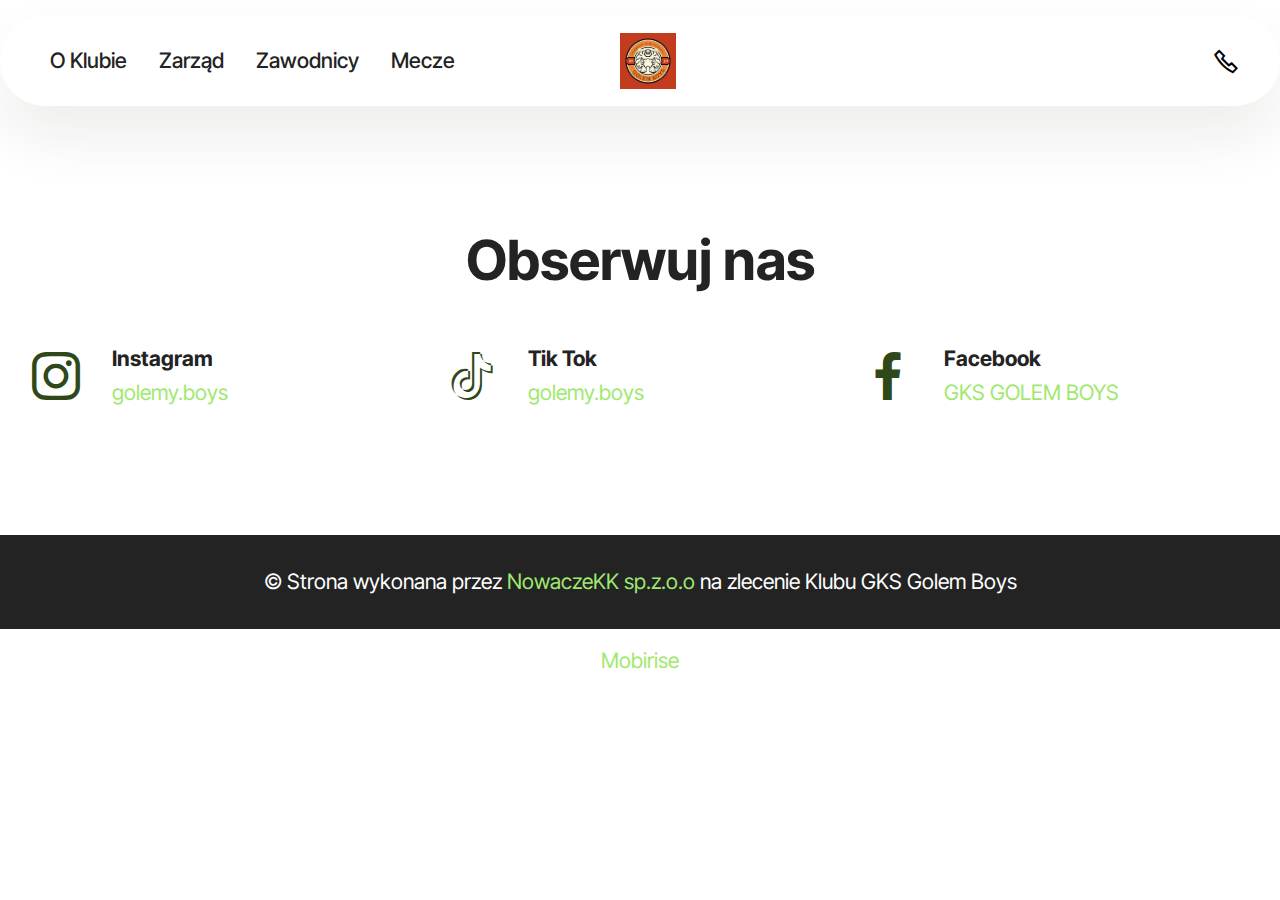
==== commit 658d4fdc: "Add files via upload" ====
--- a/kontakt.html
+++ b/kontakt.html
@@ -20,7 +20,7 @@
   <link rel="stylesheet" href="assets/theme/css/style.css">
   <link rel="preload" href="https://fonts.googleapis.com/css?family=Inter+Tight:100,200,300,400,500,600,700,800,900,100i,200i,300i,400i,500i,600i,700i,800i,900i&display=swap" as="style" onload="this.onload=null;this.rel='stylesheet'">
   <noscript><link rel="stylesheet" href="https://fonts.googleapis.com/css?family=Inter+Tight:100,200,300,400,500,600,700,800,900,100i,200i,300i,400i,500i,600i,700i,800i,900i&display=swap"></noscript>
-  <link rel="preload" as="style" href="assets/mobirise/css/mbr-additional.css?v=nx7idq"><link rel="stylesheet" href="assets/mobirise/css/mbr-additional.css?v=nx7idq" type="text/css">
+  <link rel="preload" as="style" href="assets/mobirise/css/mbr-additional.css?v=MRmTmT"><link rel="stylesheet" href="assets/mobirise/css/mbr-additional.css?v=MRmTmT" type="text/css">
 
   
   
@@ -60,7 +60,7 @@
 						<a class="nav-link link text-black text-primary display-4" href="zawodnicy.html">Zawodnicy</a>
 					</li><li class="nav-item"><a class="nav-link link text-black text-primary display-4" href="mecze.html">Mecze</a></li></ul>
 				<div class="icons-menu">
-					<a class="iconfont-wrapper" href="https://mobiri.se">
+					<a class="iconfont-wrapper" href="kontakt.html">
 						<span class="p-2 mbr-iconfont mobi-mbri-phone mobi-mbri"></span>
 					</a>
 					
@@ -157,7 +157,7 @@
             </div>
         </div>
     </div>
-</section><section class="display-7" style="padding: 0;align-items: center;justify-content: center;flex-wrap: wrap;    align-content: center;display: flex;position: relative;height: 4rem;"><a href="https://mobiri.se/3141470" style="flex: 1 1;height: 4rem;position: absolute;width: 100%;z-index: 1;"><img alt="" style="height: 4rem;" src="[data-uri]"></a><p style="margin: 0;text-align: center;" class="display-7">&#8204;</p><a style="z-index:1" href="https://mobirise.com/builder/ai-website-creator.html">Free AI Website Creator</a></section><script src="assets/bootstrap/js/bootstrap.bundle.min.js"></script>  <script src="assets/smoothscroll/smooth-scroll.js"></script>  <script src="assets/ytplayer/index.js"></script>  <script src="assets/dropdown/js/navbar-dropdown.js"></script>  <script src="assets/theme/js/script.js"></script>  
+</section><section class="display-7" style="padding: 0;align-items: center;justify-content: center;flex-wrap: wrap;    align-content: center;display: flex;position: relative;height: 4rem;"><a href="https://mobiri.se/3141470" style="flex: 1 1;height: 4rem;position: absolute;width: 100%;z-index: 1;"><img alt="" style="height: 4rem;" src="[data-uri]"></a><p style="margin: 0;text-align: center;" class="display-7">&#8204;</p><a style="z-index:1" href="https://mobirise.com">Mobirise </a></section><script src="assets/bootstrap/js/bootstrap.bundle.min.js"></script>  <script src="assets/smoothscroll/smooth-scroll.js"></script>  <script src="assets/ytplayer/index.js"></script>  <script src="assets/dropdown/js/navbar-dropdown.js"></script>  <script src="assets/theme/js/script.js"></script>  
   
   
 </body>
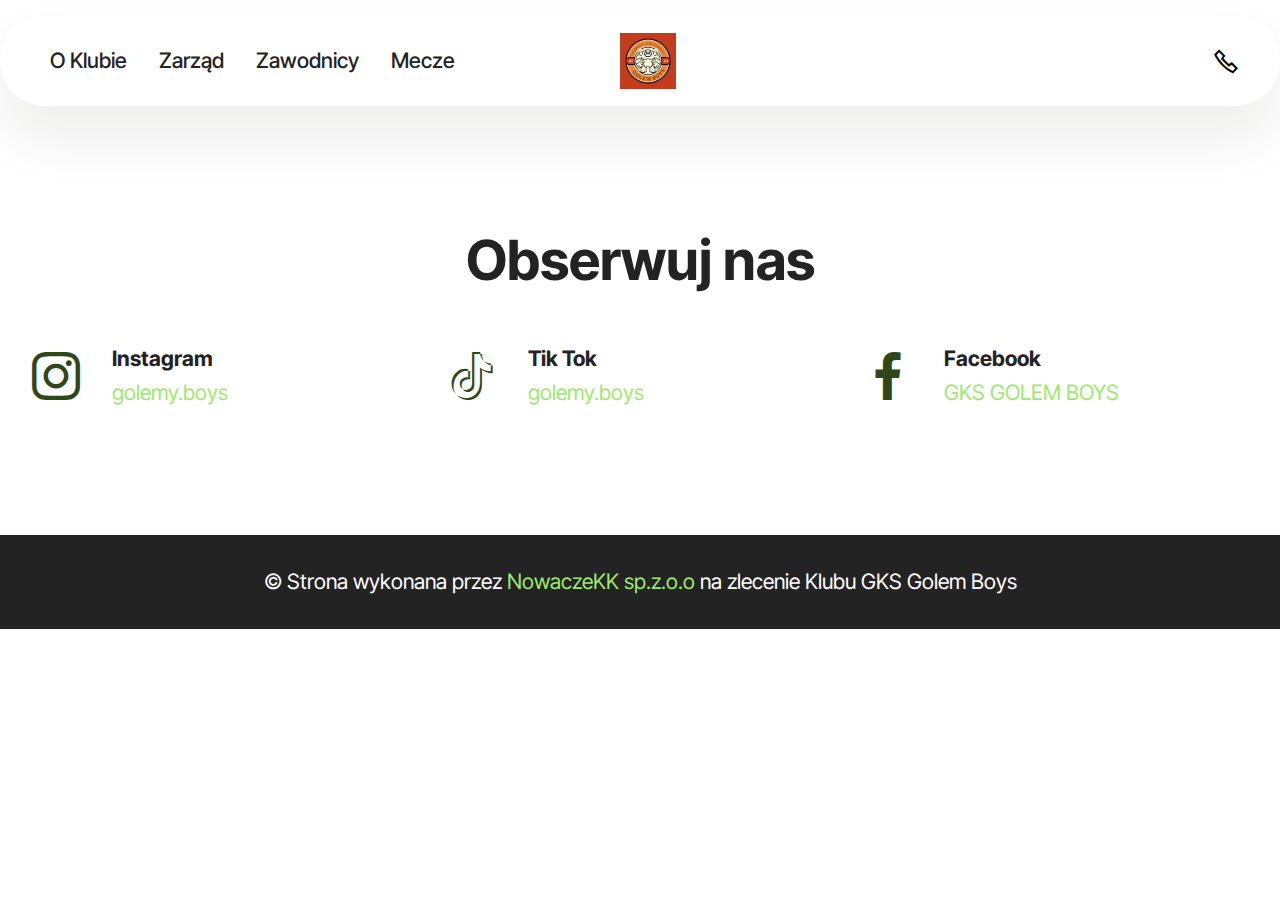
==== commit b349faf3: "Add files via upload" ====
--- a/kontakt.html
+++ b/kontakt.html
@@ -157,8 +157,6 @@
             </div>
         </div>
     </div>
-</section><section class="display-7" style="padding: 0;align-items: center;justify-content: center;flex-wrap: wrap;    align-content: center;display: flex;position: relative;height: 4rem;"><a href="https://mobiri.se/3141470" style="flex: 1 1;height: 4rem;position: absolute;width: 100%;z-index: 1;"><img alt="" style="height: 4rem;" src="[data-uri]"></a><p style="margin: 0;text-align: center;" class="display-7">&#8204;</p><a style="z-index:1" href="https://mobirise.com">Mobirise </a></section><script src="assets/bootstrap/js/bootstrap.bundle.min.js"></script>  <script src="assets/smoothscroll/smooth-scroll.js"></script>  <script src="assets/ytplayer/index.js"></script>  <script src="assets/dropdown/js/navbar-dropdown.js"></script>  <script src="assets/theme/js/script.js"></script>  
-  
-  
+
 </body>
 </html>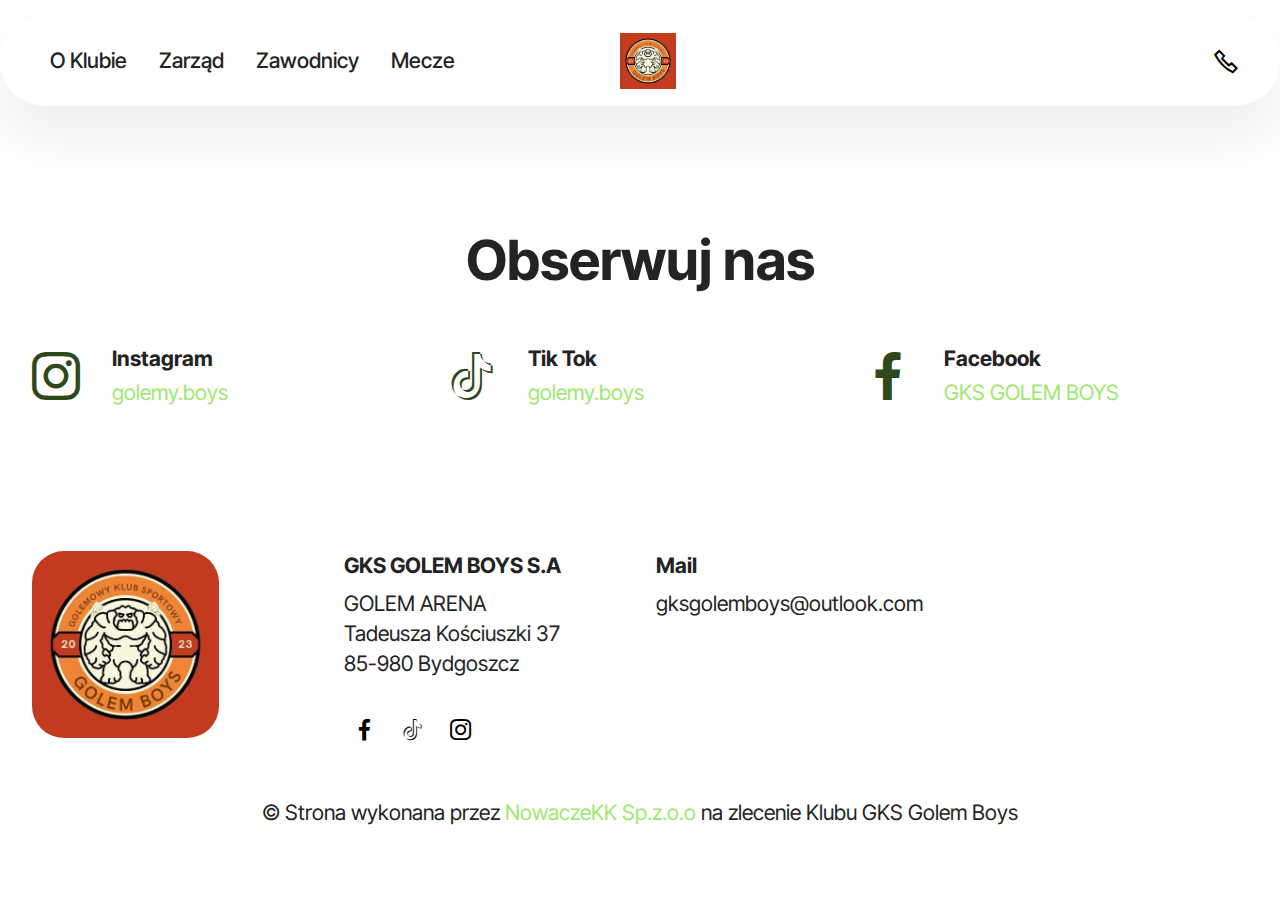
==== commit 2925219a: "Add files via upload" ====
--- a/kontakt.html
+++ b/kontakt.html
@@ -20,7 +20,7 @@
   <link rel="stylesheet" href="assets/theme/css/style.css">
   <link rel="preload" href="https://fonts.googleapis.com/css?family=Inter+Tight:100,200,300,400,500,600,700,800,900,100i,200i,300i,400i,500i,600i,700i,800i,900i&display=swap" as="style" onload="this.onload=null;this.rel='stylesheet'">
   <noscript><link rel="stylesheet" href="https://fonts.googleapis.com/css?family=Inter+Tight:100,200,300,400,500,600,700,800,900,100i,200i,300i,400i,500i,600i,700i,800i,900i&display=swap"></noscript>
-  <link rel="preload" as="style" href="assets/mobirise/css/mbr-additional.css?v=MRmTmT"><link rel="stylesheet" href="assets/mobirise/css/mbr-additional.css?v=MRmTmT" type="text/css">
+  <link rel="preload" as="style" href="assets/mobirise/css/mbr-additional.css?v=Sx10YV"><link rel="stylesheet" href="assets/mobirise/css/mbr-additional.css?v=Sx10YV" type="text/css">
 
   
   
@@ -143,20 +143,62 @@
 	</div>
 </section>
 
-<section data-bs-version="5.1" class="footer4 cid-u8IE3uQ12V" once="footers" id="footer04-1f">
-
-    
-
-    
-
+<section data-bs-version="5.1" class="footer4 cid-ua7fafuGK1" once="footers" id="footer4-1u">
+
+    
+
+    
+    
     <div class="container">
-        <div class="media-container-row align-center mbr-white">
-            <div class="col-12">
-                <p class="mbr-text mb-0 mbr-fonts-style display-7">
-                    © Strona wykonana przez <a href="http://nowaczekk.pl" class="text-primary">NowaczeKK sp.z.o.o</a> na zlecenie Klubu GKS Golem Boys</p>
+        <div class="row mbr-white">
+            <div class="col-6 col-lg-3">
+                <div class="media-wrap col-md-8 col-12">
+                    <a href="https://mobiri.se/">
+                        <img src="assets/images/434052426-122096117294269035-7146009628300227919-n-397x397.jpg" alt="Mobirise Website Builder">
+                    </a>
+                </div>
+            </div>
+            <div class="col-12 col-md-6 col-lg-3">
+                <h5 class="mbr-section-subtitle mbr-fonts-style mb-2 display-7"><strong>GKS GOLEM BOYS S.A</strong></h5>
+                <p class="mbr-text mbr-fonts-style mb-4 display-4">GOLEM ARENA<br>Tadeusza Kościuszki 37<br>85-980 Bydgoszcz<br></p>
+                <h5 class="mbr-section-subtitle mbr-fonts-style mb-3 display-7"></h5>
+                <div class="social-row display-7">
+                    <div class="soc-item">
+                        <a href="https://www.facebook.com/profile.php?id=61558071056266" target="_blank">
+                            <span class="mbr-iconfont socicon-facebook socicon"></span>
+                        </a>
+                    </div>
+                    <div class="soc-item">
+                        <a href="https://www.tiktok.com/@golem.boys?lang=pl-PL" target="_blank">
+                            <span class="mbr-iconfont socicon-tiktok socicon"></span>
+                        </a>
+                    </div>
+                    <div class="soc-item">
+                        <a href="https://www.instagram.com/golem.boys/" target="_blank">
+                            <span class="mbr-iconfont socicon-instagram socicon"></span>
+                        </a>
+                    </div>
+                    
+                </div>
+            </div>
+            <div class="col-12 col-md-6 col-lg-3">
+                <h5 class="mbr-section-subtitle mbr-fonts-style mb-2 display-7"><strong>Mail</strong></h5>
+                <ul class="list mbr-fonts-style display-4">gksgolemboys@outlook.com</ul>
+            </div>
+            <div class="col-12 col-md-6 col-lg-3">
+                <h5 class="mbr-section-subtitle mbr-fonts-style mb-2 display-7"></h5>
+                <ul class="list mbr-fonts-style display-4">
+                    <li class="mbr-text item-wrap"><br></li>
+                </ul>
+            </div>
+            <div class="col-12 mt-4">
+                <p class="mbr-text mb-0 mbr-fonts-style copyright align-center display-7">
+                    © Strona wykonana przez <a href="http://nowaczekk.pl" class="text-primary" target="_blank">NowaczeKK Sp.z.o.o</a> na zlecenie Klubu GKS Golem Boys
+                </p>
             </div>
         </div>
     </div>
-
+ 
+  
 </body>
 </html>--- a/assets/mobirise/css/mbr-additional.css
+++ b/assets/mobirise/css/mbr-additional.css
@@ -1415,11 +1415,86 @@
 .cid-u8IFv3brU5 .mbr-section-btn {
   text-align: center;
 }
-.cid-u8IE3uQ12V {
-  padding-top: 2rem;
-  padding-bottom: 2rem;
-  background-color: #232323;
-  overflow: hidden;
+.cid-ua7fafuGK1 {
+  padding-top: 1rem;
+  padding-bottom: 1rem;
+  background-color: #ffffff;
+}
+.cid-ua7fafuGK1 .mbr-fallback-image.disabled {
+  display: none;
+}
+.cid-ua7fafuGK1 .mbr-fallback-image {
+  display: block;
+  background-size: cover;
+  background-position: center center;
+  width: 100%;
+  height: 100%;
+  position: absolute;
+  top: 0;
+}
+.cid-ua7fafuGK1 .media-wrap {
+  padding: 0;
+}
+@media (max-width: 991px) {
+  .cid-ua7fafuGK1 .media-wrap {
+    margin-bottom: 1rem;
+  }
+}
+@media (max-width: 767px) {
+  .cid-ua7fafuGK1 .row {
+    text-align: center;
+  }
+  .cid-ua7fafuGK1 .row > div {
+    margin: auto;
+  }
+  .cid-ua7fafuGK1 .social-row {
+    justify-content: center;
+  }
+}
+.cid-ua7fafuGK1 .social-row {
+  display: flex;
+  flex-wrap: wrap;
+}
+.cid-ua7fafuGK1 .list {
+  list-style: none;
+  padding-left: 0;
+  color: #232323;
+}
+@media (max-width: 991px) {
+  .cid-ua7fafuGK1 .list {
+    margin-bottom: 2rem;
+  }
+}
+@media (min-width: 992px) {
+  .cid-ua7fafuGK1 .list {
+    margin-bottom: 0rem;
+  }
+}
+.cid-ua7fafuGK1 .mbr-text {
+  color: #232323;
+}
+.cid-ua7fafuGK1 .soc-item {
+  display: flex;
+  align-items: center;
+  justify-content: center;
+  border-radius: 50%;
+  background-color: white;
+  margin-right: 0.5rem;
+  margin-bottom: 1rem;
+  padding: 0.5rem;
+  height: 2.5rem;
+  width: 2.5rem;
+}
+.cid-ua7fafuGK1 .mbr-iconfont {
+  color: black;
+}
+@media (max-width: 991px) {
+  .cid-ua7fafuGK1 div > *:last-child {
+    margin-top: 0 !important;
+  }
+}
+.cid-ua7fafuGK1 H5 {
+  color: #232323;
 }
 .cid-u8IXnGI7yj {
   z-index: 1000;
@@ -2023,11 +2098,86 @@
   border-radius: 4px;
   background-color: #fafafa;
 }
-.cid-u8IE3uQ12V {
-  padding-top: 2rem;
-  padding-bottom: 2rem;
-  background-color: #232323;
-  overflow: hidden;
+.cid-ua7fafuGK1 {
+  padding-top: 1rem;
+  padding-bottom: 1rem;
+  background-color: #ffffff;
+}
+.cid-ua7fafuGK1 .mbr-fallback-image.disabled {
+  display: none;
+}
+.cid-ua7fafuGK1 .mbr-fallback-image {
+  display: block;
+  background-size: cover;
+  background-position: center center;
+  width: 100%;
+  height: 100%;
+  position: absolute;
+  top: 0;
+}
+.cid-ua7fafuGK1 .media-wrap {
+  padding: 0;
+}
+@media (max-width: 991px) {
+  .cid-ua7fafuGK1 .media-wrap {
+    margin-bottom: 1rem;
+  }
+}
+@media (max-width: 767px) {
+  .cid-ua7fafuGK1 .row {
+    text-align: center;
+  }
+  .cid-ua7fafuGK1 .row > div {
+    margin: auto;
+  }
+  .cid-ua7fafuGK1 .social-row {
+    justify-content: center;
+  }
+}
+.cid-ua7fafuGK1 .social-row {
+  display: flex;
+  flex-wrap: wrap;
+}
+.cid-ua7fafuGK1 .list {
+  list-style: none;
+  padding-left: 0;
+  color: #232323;
+}
+@media (max-width: 991px) {
+  .cid-ua7fafuGK1 .list {
+    margin-bottom: 2rem;
+  }
+}
+@media (min-width: 992px) {
+  .cid-ua7fafuGK1 .list {
+    margin-bottom: 0rem;
+  }
+}
+.cid-ua7fafuGK1 .mbr-text {
+  color: #232323;
+}
+.cid-ua7fafuGK1 .soc-item {
+  display: flex;
+  align-items: center;
+  justify-content: center;
+  border-radius: 50%;
+  background-color: white;
+  margin-right: 0.5rem;
+  margin-bottom: 1rem;
+  padding: 0.5rem;
+  height: 2.5rem;
+  width: 2.5rem;
+}
+.cid-ua7fafuGK1 .mbr-iconfont {
+  color: black;
+}
+@media (max-width: 991px) {
+  .cid-ua7fafuGK1 div > *:last-child {
+    margin-top: 0 !important;
+  }
+}
+.cid-ua7fafuGK1 H5 {
+  color: #232323;
 }
 .cid-u8IXnGI7yj {
   z-index: 1000;
@@ -2644,11 +2794,86 @@
     margin-bottom: 1rem;
   }
 }
-.cid-u8IE3uQ12V {
-  padding-top: 2rem;
-  padding-bottom: 2rem;
-  background-color: #232323;
-  overflow: hidden;
+.cid-ua7fafuGK1 {
+  padding-top: 1rem;
+  padding-bottom: 1rem;
+  background-color: #ffffff;
+}
+.cid-ua7fafuGK1 .mbr-fallback-image.disabled {
+  display: none;
+}
+.cid-ua7fafuGK1 .mbr-fallback-image {
+  display: block;
+  background-size: cover;
+  background-position: center center;
+  width: 100%;
+  height: 100%;
+  position: absolute;
+  top: 0;
+}
+.cid-ua7fafuGK1 .media-wrap {
+  padding: 0;
+}
+@media (max-width: 991px) {
+  .cid-ua7fafuGK1 .media-wrap {
+    margin-bottom: 1rem;
+  }
+}
+@media (max-width: 767px) {
+  .cid-ua7fafuGK1 .row {
+    text-align: center;
+  }
+  .cid-ua7fafuGK1 .row > div {
+    margin: auto;
+  }
+  .cid-ua7fafuGK1 .social-row {
+    justify-content: center;
+  }
+}
+.cid-ua7fafuGK1 .social-row {
+  display: flex;
+  flex-wrap: wrap;
+}
+.cid-ua7fafuGK1 .list {
+  list-style: none;
+  padding-left: 0;
+  color: #232323;
+}
+@media (max-width: 991px) {
+  .cid-ua7fafuGK1 .list {
+    margin-bottom: 2rem;
+  }
+}
+@media (min-width: 992px) {
+  .cid-ua7fafuGK1 .list {
+    margin-bottom: 0rem;
+  }
+}
+.cid-ua7fafuGK1 .mbr-text {
+  color: #232323;
+}
+.cid-ua7fafuGK1 .soc-item {
+  display: flex;
+  align-items: center;
+  justify-content: center;
+  border-radius: 50%;
+  background-color: white;
+  margin-right: 0.5rem;
+  margin-bottom: 1rem;
+  padding: 0.5rem;
+  height: 2.5rem;
+  width: 2.5rem;
+}
+.cid-ua7fafuGK1 .mbr-iconfont {
+  color: black;
+}
+@media (max-width: 991px) {
+  .cid-ua7fafuGK1 div > *:last-child {
+    margin-top: 0 !important;
+  }
+}
+.cid-ua7fafuGK1 H5 {
+  color: #232323;
 }
 .cid-u8IXnGI7yj {
   z-index: 1000;
@@ -3285,11 +3510,86 @@
   position: absolute;
   top: 0;
 }
-.cid-u8IE3uQ12V {
-  padding-top: 2rem;
-  padding-bottom: 2rem;
-  background-color: #232323;
-  overflow: hidden;
+.cid-ua7fafuGK1 {
+  padding-top: 1rem;
+  padding-bottom: 1rem;
+  background-color: #ffffff;
+}
+.cid-ua7fafuGK1 .mbr-fallback-image.disabled {
+  display: none;
+}
+.cid-ua7fafuGK1 .mbr-fallback-image {
+  display: block;
+  background-size: cover;
+  background-position: center center;
+  width: 100%;
+  height: 100%;
+  position: absolute;
+  top: 0;
+}
+.cid-ua7fafuGK1 .media-wrap {
+  padding: 0;
+}
+@media (max-width: 991px) {
+  .cid-ua7fafuGK1 .media-wrap {
+    margin-bottom: 1rem;
+  }
+}
+@media (max-width: 767px) {
+  .cid-ua7fafuGK1 .row {
+    text-align: center;
+  }
+  .cid-ua7fafuGK1 .row > div {
+    margin: auto;
+  }
+  .cid-ua7fafuGK1 .social-row {
+    justify-content: center;
+  }
+}
+.cid-ua7fafuGK1 .social-row {
+  display: flex;
+  flex-wrap: wrap;
+}
+.cid-ua7fafuGK1 .list {
+  list-style: none;
+  padding-left: 0;
+  color: #232323;
+}
+@media (max-width: 991px) {
+  .cid-ua7fafuGK1 .list {
+    margin-bottom: 2rem;
+  }
+}
+@media (min-width: 992px) {
+  .cid-ua7fafuGK1 .list {
+    margin-bottom: 0rem;
+  }
+}
+.cid-ua7fafuGK1 .mbr-text {
+  color: #232323;
+}
+.cid-ua7fafuGK1 .soc-item {
+  display: flex;
+  align-items: center;
+  justify-content: center;
+  border-radius: 50%;
+  background-color: white;
+  margin-right: 0.5rem;
+  margin-bottom: 1rem;
+  padding: 0.5rem;
+  height: 2.5rem;
+  width: 2.5rem;
+}
+.cid-ua7fafuGK1 .mbr-iconfont {
+  color: black;
+}
+@media (max-width: 991px) {
+  .cid-ua7fafuGK1 div > *:last-child {
+    margin-top: 0 !important;
+  }
+}
+.cid-ua7fafuGK1 H5 {
+  color: #232323;
 }
 .cid-u8IXnGI7yj {
   z-index: 1000;
@@ -3883,6 +4183,366 @@
   position: absolute;
   top: 0;
 }
+.cid-ua7IvaCkDV {
+  padding-top: 1rem;
+  padding-bottom: 1rem;
+  background-color: #ffffff;
+}
+.cid-ua7IvaCkDV .mbr-fallback-image.disabled {
+  display: none;
+}
+.cid-ua7IvaCkDV .mbr-fallback-image {
+  display: block;
+  background-size: cover;
+  background-position: center center;
+  width: 100%;
+  height: 100%;
+  position: absolute;
+  top: 0;
+}
+@media (max-width: 991px) {
+  .cid-ua7IvaCkDV .image-wrapper {
+    margin-bottom: 1rem;
+  }
+}
+.cid-ua7IvaCkDV .row {
+  flex-direction: row-reverse;
+}
+.cid-ua7IvaCkDV .row {
+  align-items: center;
+}
+@media (max-width: 991px) {
+  .cid-ua7IvaCkDV .image-wrapper {
+    padding: 1rem;
+  }
+}
+@media (min-width: 992px) {
+  .cid-ua7IvaCkDV .text-wrapper {
+    padding: 0 2rem;
+  }
+}
+.cid-ua7IvaCkDV .mbr-section-title {
+  color: #000000;
+}
+.cid-ua7IvaCkDV .mbr-text,
+.cid-ua7IvaCkDV .mbr-section-btn {
+  color: #000000;
+}
+.cid-ua7I81QoCu {
+  padding-top: 1rem;
+  padding-bottom: 1rem;
+  background-color: #ffffff;
+}
+.cid-ua7I81QoCu .mbr-fallback-image.disabled {
+  display: none;
+}
+.cid-ua7I81QoCu .mbr-fallback-image {
+  display: block;
+  background-size: cover;
+  background-position: center center;
+  width: 100%;
+  height: 100%;
+  position: absolute;
+  top: 0;
+}
+@media (max-width: 991px) {
+  .cid-ua7I81QoCu .image-wrapper {
+    margin-bottom: 1rem;
+  }
+}
+.cid-ua7I81QoCu .row {
+  flex-direction: row-reverse;
+}
+.cid-ua7I81QoCu .row {
+  align-items: center;
+}
+@media (max-width: 991px) {
+  .cid-ua7I81QoCu .image-wrapper {
+    padding: 1rem;
+  }
+}
+@media (min-width: 992px) {
+  .cid-ua7I81QoCu .text-wrapper {
+    padding: 0 2rem;
+  }
+}
+.cid-ua7I81QoCu .mbr-section-title {
+  color: #000000;
+}
+.cid-ua7I81QoCu .mbr-text,
+.cid-ua7I81QoCu .mbr-section-btn {
+  color: #000000;
+}
+.cid-ua7HK7iGdE {
+  padding-top: 1rem;
+  padding-bottom: 1rem;
+  background-color: #ffffff;
+}
+.cid-ua7HK7iGdE .mbr-fallback-image.disabled {
+  display: none;
+}
+.cid-ua7HK7iGdE .mbr-fallback-image {
+  display: block;
+  background-size: cover;
+  background-position: center center;
+  width: 100%;
+  height: 100%;
+  position: absolute;
+  top: 0;
+}
+@media (max-width: 991px) {
+  .cid-ua7HK7iGdE .image-wrapper {
+    margin-bottom: 1rem;
+  }
+}
+.cid-ua7HK7iGdE .row {
+  flex-direction: row-reverse;
+}
+.cid-ua7HK7iGdE .row {
+  align-items: center;
+}
+@media (max-width: 991px) {
+  .cid-ua7HK7iGdE .image-wrapper {
+    padding: 1rem;
+  }
+}
+@media (min-width: 992px) {
+  .cid-ua7HK7iGdE .text-wrapper {
+    padding: 0 2rem;
+  }
+}
+.cid-ua7HK7iGdE .mbr-section-title {
+  color: #000000;
+}
+.cid-ua7HK7iGdE .mbr-text,
+.cid-ua7HK7iGdE .mbr-section-btn {
+  color: #000000;
+}
+.cid-ua7HBFBppR {
+  padding-top: 1rem;
+  padding-bottom: 1rem;
+  background-color: #ffffff;
+}
+.cid-ua7HBFBppR .mbr-fallback-image.disabled {
+  display: none;
+}
+.cid-ua7HBFBppR .mbr-fallback-image {
+  display: block;
+  background-size: cover;
+  background-position: center center;
+  width: 100%;
+  height: 100%;
+  position: absolute;
+  top: 0;
+}
+@media (max-width: 991px) {
+  .cid-ua7HBFBppR .image-wrapper {
+    margin-bottom: 1rem;
+  }
+}
+.cid-ua7HBFBppR .row {
+  flex-direction: row-reverse;
+}
+.cid-ua7HBFBppR .row {
+  align-items: center;
+}
+@media (max-width: 991px) {
+  .cid-ua7HBFBppR .image-wrapper {
+    padding: 1rem;
+  }
+}
+@media (min-width: 992px) {
+  .cid-ua7HBFBppR .text-wrapper {
+    padding: 0 2rem;
+  }
+}
+.cid-ua7HBFBppR .mbr-section-title {
+  color: #000000;
+}
+.cid-ua7HBFBppR .mbr-text,
+.cid-ua7HBFBppR .mbr-section-btn {
+  color: #000000;
+}
+.cid-ua7H8bxZcf {
+  padding-top: 1rem;
+  padding-bottom: 1rem;
+  background-color: #ffffff;
+}
+.cid-ua7H8bxZcf .mbr-fallback-image.disabled {
+  display: none;
+}
+.cid-ua7H8bxZcf .mbr-fallback-image {
+  display: block;
+  background-size: cover;
+  background-position: center center;
+  width: 100%;
+  height: 100%;
+  position: absolute;
+  top: 0;
+}
+@media (max-width: 991px) {
+  .cid-ua7H8bxZcf .image-wrapper {
+    margin-bottom: 1rem;
+  }
+}
+.cid-ua7H8bxZcf .row {
+  flex-direction: row-reverse;
+}
+.cid-ua7H8bxZcf .row {
+  align-items: center;
+}
+@media (max-width: 991px) {
+  .cid-ua7H8bxZcf .image-wrapper {
+    padding: 1rem;
+  }
+}
+@media (min-width: 992px) {
+  .cid-ua7H8bxZcf .text-wrapper {
+    padding: 0 2rem;
+  }
+}
+.cid-ua7H8bxZcf .mbr-section-title {
+  color: #000000;
+}
+.cid-ua7H8bxZcf .mbr-text,
+.cid-ua7H8bxZcf .mbr-section-btn {
+  color: #000000;
+}
+.cid-ua7GLcGpG0 {
+  padding-top: 1rem;
+  padding-bottom: 1rem;
+  background-color: #ffffff;
+}
+.cid-ua7GLcGpG0 .mbr-fallback-image.disabled {
+  display: none;
+}
+.cid-ua7GLcGpG0 .mbr-fallback-image {
+  display: block;
+  background-size: cover;
+  background-position: center center;
+  width: 100%;
+  height: 100%;
+  position: absolute;
+  top: 0;
+}
+@media (max-width: 991px) {
+  .cid-ua7GLcGpG0 .image-wrapper {
+    margin-bottom: 1rem;
+  }
+}
+.cid-ua7GLcGpG0 .row {
+  flex-direction: row-reverse;
+}
+.cid-ua7GLcGpG0 .row {
+  align-items: center;
+}
+@media (max-width: 991px) {
+  .cid-ua7GLcGpG0 .image-wrapper {
+    padding: 1rem;
+  }
+}
+@media (min-width: 992px) {
+  .cid-ua7GLcGpG0 .text-wrapper {
+    padding: 0 2rem;
+  }
+}
+.cid-ua7GLcGpG0 .mbr-section-title {
+  color: #000000;
+}
+.cid-ua7GLcGpG0 .mbr-text,
+.cid-ua7GLcGpG0 .mbr-section-btn {
+  color: #000000;
+}
+.cid-ua7F87bLGN {
+  padding-top: 1rem;
+  padding-bottom: 1rem;
+  background-color: #ffffff;
+}
+.cid-ua7F87bLGN .mbr-fallback-image.disabled {
+  display: none;
+}
+.cid-ua7F87bLGN .mbr-fallback-image {
+  display: block;
+  background-size: cover;
+  background-position: center center;
+  width: 100%;
+  height: 100%;
+  position: absolute;
+  top: 0;
+}
+@media (max-width: 991px) {
+  .cid-ua7F87bLGN .image-wrapper {
+    margin-bottom: 1rem;
+  }
+}
+.cid-ua7F87bLGN .row {
+  flex-direction: row-reverse;
+}
+.cid-ua7F87bLGN .row {
+  align-items: center;
+}
+@media (max-width: 991px) {
+  .cid-ua7F87bLGN .image-wrapper {
+    padding: 1rem;
+  }
+}
+@media (min-width: 992px) {
+  .cid-ua7F87bLGN .text-wrapper {
+    padding: 0 2rem;
+  }
+}
+.cid-ua7F87bLGN .mbr-section-title {
+  color: #000000;
+}
+.cid-ua7F87bLGN .mbr-text,
+.cid-ua7F87bLGN .mbr-section-btn {
+  color: #000000;
+}
+.cid-u96w1CZYtq {
+  padding-top: 1rem;
+  padding-bottom: 1rem;
+  background-color: #ffffff;
+}
+.cid-u96w1CZYtq .mbr-fallback-image.disabled {
+  display: none;
+}
+.cid-u96w1CZYtq .mbr-fallback-image {
+  display: block;
+  background-size: cover;
+  background-position: center center;
+  width: 100%;
+  height: 100%;
+  position: absolute;
+  top: 0;
+}
+@media (max-width: 991px) {
+  .cid-u96w1CZYtq .image-wrapper {
+    margin-bottom: 1rem;
+  }
+}
+.cid-u96w1CZYtq .row {
+  flex-direction: row-reverse;
+}
+.cid-u96w1CZYtq .row {
+  align-items: center;
+}
+@media (max-width: 991px) {
+  .cid-u96w1CZYtq .image-wrapper {
+    padding: 1rem;
+  }
+}
+@media (min-width: 992px) {
+  .cid-u96w1CZYtq .text-wrapper {
+    padding: 0 2rem;
+  }
+}
+.cid-u96w1CZYtq .mbr-section-title {
+  color: #000000;
+}
+.cid-u96w1CZYtq .mbr-text,
+.cid-u96w1CZYtq .mbr-section-btn {
+  color: #000000;
+}
 .cid-u8OOVtw5fD {
   padding-top: 1rem;
   padding-bottom: 1rem;
@@ -4513,11 +5173,86 @@
 .cid-u8IurL5Jxd .mbr-section-btn {
   color: #000000;
 }
-.cid-u8IE3uQ12V {
-  padding-top: 2rem;
-  padding-bottom: 2rem;
-  background-color: #232323;
-  overflow: hidden;
+.cid-ua7fafuGK1 {
+  padding-top: 1rem;
+  padding-bottom: 1rem;
+  background-color: #ffffff;
+}
+.cid-ua7fafuGK1 .mbr-fallback-image.disabled {
+  display: none;
+}
+.cid-ua7fafuGK1 .mbr-fallback-image {
+  display: block;
+  background-size: cover;
+  background-position: center center;
+  width: 100%;
+  height: 100%;
+  position: absolute;
+  top: 0;
+}
+.cid-ua7fafuGK1 .media-wrap {
+  padding: 0;
+}
+@media (max-width: 991px) {
+  .cid-ua7fafuGK1 .media-wrap {
+    margin-bottom: 1rem;
+  }
+}
+@media (max-width: 767px) {
+  .cid-ua7fafuGK1 .row {
+    text-align: center;
+  }
+  .cid-ua7fafuGK1 .row > div {
+    margin: auto;
+  }
+  .cid-ua7fafuGK1 .social-row {
+    justify-content: center;
+  }
+}
+.cid-ua7fafuGK1 .social-row {
+  display: flex;
+  flex-wrap: wrap;
+}
+.cid-ua7fafuGK1 .list {
+  list-style: none;
+  padding-left: 0;
+  color: #232323;
+}
+@media (max-width: 991px) {
+  .cid-ua7fafuGK1 .list {
+    margin-bottom: 2rem;
+  }
+}
+@media (min-width: 992px) {
+  .cid-ua7fafuGK1 .list {
+    margin-bottom: 0rem;
+  }
+}
+.cid-ua7fafuGK1 .mbr-text {
+  color: #232323;
+}
+.cid-ua7fafuGK1 .soc-item {
+  display: flex;
+  align-items: center;
+  justify-content: center;
+  border-radius: 50%;
+  background-color: white;
+  margin-right: 0.5rem;
+  margin-bottom: 1rem;
+  padding: 0.5rem;
+  height: 2.5rem;
+  width: 2.5rem;
+}
+.cid-ua7fafuGK1 .mbr-iconfont {
+  color: black;
+}
+@media (max-width: 991px) {
+  .cid-ua7fafuGK1 div > *:last-child {
+    margin-top: 0 !important;
+  }
+}
+.cid-ua7fafuGK1 H5 {
+  color: #232323;
 }
 .cid-u8IXnGI7yj {
   z-index: 1000;
@@ -5146,9 +5881,84 @@
 .cid-u8IEPimYhE .content-head {
   max-width: 800px;
 }
-.cid-u8IE3uQ12V {
-  padding-top: 2rem;
-  padding-bottom: 2rem;
-  background-color: #232323;
-  overflow: hidden;
-}
+.cid-ua7fafuGK1 {
+  padding-top: 1rem;
+  padding-bottom: 1rem;
+  background-color: #ffffff;
+}
+.cid-ua7fafuGK1 .mbr-fallback-image.disabled {
+  display: none;
+}
+.cid-ua7fafuGK1 .mbr-fallback-image {
+  display: block;
+  background-size: cover;
+  background-position: center center;
+  width: 100%;
+  height: 100%;
+  position: absolute;
+  top: 0;
+}
+.cid-ua7fafuGK1 .media-wrap {
+  padding: 0;
+}
+@media (max-width: 991px) {
+  .cid-ua7fafuGK1 .media-wrap {
+    margin-bottom: 1rem;
+  }
+}
+@media (max-width: 767px) {
+  .cid-ua7fafuGK1 .row {
+    text-align: center;
+  }
+  .cid-ua7fafuGK1 .row > div {
+    margin: auto;
+  }
+  .cid-ua7fafuGK1 .social-row {
+    justify-content: center;
+  }
+}
+.cid-ua7fafuGK1 .social-row {
+  display: flex;
+  flex-wrap: wrap;
+}
+.cid-ua7fafuGK1 .list {
+  list-style: none;
+  padding-left: 0;
+  color: #232323;
+}
+@media (max-width: 991px) {
+  .cid-ua7fafuGK1 .list {
+    margin-bottom: 2rem;
+  }
+}
+@media (min-width: 992px) {
+  .cid-ua7fafuGK1 .list {
+    margin-bottom: 0rem;
+  }
+}
+.cid-ua7fafuGK1 .mbr-text {
+  color: #232323;
+}
+.cid-ua7fafuGK1 .soc-item {
+  display: flex;
+  align-items: center;
+  justify-content: center;
+  border-radius: 50%;
+  background-color: white;
+  margin-right: 0.5rem;
+  margin-bottom: 1rem;
+  padding: 0.5rem;
+  height: 2.5rem;
+  width: 2.5rem;
+}
+.cid-ua7fafuGK1 .mbr-iconfont {
+  color: black;
+}
+@media (max-width: 991px) {
+  .cid-ua7fafuGK1 div > *:last-child {
+    margin-top: 0 !important;
+  }
+}
+.cid-ua7fafuGK1 H5 {
+  color: #232323;
+}
--- a/assets/mobirise/css/mbr-additional.css
+++ b/assets/mobirise/css/mbr-additional.css
@@ -1415,11 +1415,86 @@
 .cid-u8IFv3brU5 .mbr-section-btn {
   text-align: center;
 }
-.cid-u8IE3uQ12V {
-  padding-top: 2rem;
-  padding-bottom: 2rem;
-  background-color: #232323;
-  overflow: hidden;
+.cid-ua7fafuGK1 {
+  padding-top: 1rem;
+  padding-bottom: 1rem;
+  background-color: #ffffff;
+}
+.cid-ua7fafuGK1 .mbr-fallback-image.disabled {
+  display: none;
+}
+.cid-ua7fafuGK1 .mbr-fallback-image {
+  display: block;
+  background-size: cover;
+  background-position: center center;
+  width: 100%;
+  height: 100%;
+  position: absolute;
+  top: 0;
+}
+.cid-ua7fafuGK1 .media-wrap {
+  padding: 0;
+}
+@media (max-width: 991px) {
+  .cid-ua7fafuGK1 .media-wrap {
+    margin-bottom: 1rem;
+  }
+}
+@media (max-width: 767px) {
+  .cid-ua7fafuGK1 .row {
+    text-align: center;
+  }
+  .cid-ua7fafuGK1 .row > div {
+    margin: auto;
+  }
+  .cid-ua7fafuGK1 .social-row {
+    justify-content: center;
+  }
+}
+.cid-ua7fafuGK1 .social-row {
+  display: flex;
+  flex-wrap: wrap;
+}
+.cid-ua7fafuGK1 .list {
+  list-style: none;
+  padding-left: 0;
+  color: #232323;
+}
+@media (max-width: 991px) {
+  .cid-ua7fafuGK1 .list {
+    margin-bottom: 2rem;
+  }
+}
+@media (min-width: 992px) {
+  .cid-ua7fafuGK1 .list {
+    margin-bottom: 0rem;
+  }
+}
+.cid-ua7fafuGK1 .mbr-text {
+  color: #232323;
+}
+.cid-ua7fafuGK1 .soc-item {
+  display: flex;
+  align-items: center;
+  justify-content: center;
+  border-radius: 50%;
+  background-color: white;
+  margin-right: 0.5rem;
+  margin-bottom: 1rem;
+  padding: 0.5rem;
+  height: 2.5rem;
+  width: 2.5rem;
+}
+.cid-ua7fafuGK1 .mbr-iconfont {
+  color: black;
+}
+@media (max-width: 991px) {
+  .cid-ua7fafuGK1 div > *:last-child {
+    margin-top: 0 !important;
+  }
+}
+.cid-ua7fafuGK1 H5 {
+  color: #232323;
 }
 .cid-u8IXnGI7yj {
   z-index: 1000;
@@ -2023,11 +2098,86 @@
   border-radius: 4px;
   background-color: #fafafa;
 }
-.cid-u8IE3uQ12V {
-  padding-top: 2rem;
-  padding-bottom: 2rem;
-  background-color: #232323;
-  overflow: hidden;
+.cid-ua7fafuGK1 {
+  padding-top: 1rem;
+  padding-bottom: 1rem;
+  background-color: #ffffff;
+}
+.cid-ua7fafuGK1 .mbr-fallback-image.disabled {
+  display: none;
+}
+.cid-ua7fafuGK1 .mbr-fallback-image {
+  display: block;
+  background-size: cover;
+  background-position: center center;
+  width: 100%;
+  height: 100%;
+  position: absolute;
+  top: 0;
+}
+.cid-ua7fafuGK1 .media-wrap {
+  padding: 0;
+}
+@media (max-width: 991px) {
+  .cid-ua7fafuGK1 .media-wrap {
+    margin-bottom: 1rem;
+  }
+}
+@media (max-width: 767px) {
+  .cid-ua7fafuGK1 .row {
+    text-align: center;
+  }
+  .cid-ua7fafuGK1 .row > div {
+    margin: auto;
+  }
+  .cid-ua7fafuGK1 .social-row {
+    justify-content: center;
+  }
+}
+.cid-ua7fafuGK1 .social-row {
+  display: flex;
+  flex-wrap: wrap;
+}
+.cid-ua7fafuGK1 .list {
+  list-style: none;
+  padding-left: 0;
+  color: #232323;
+}
+@media (max-width: 991px) {
+  .cid-ua7fafuGK1 .list {
+    margin-bottom: 2rem;
+  }
+}
+@media (min-width: 992px) {
+  .cid-ua7fafuGK1 .list {
+    margin-bottom: 0rem;
+  }
+}
+.cid-ua7fafuGK1 .mbr-text {
+  color: #232323;
+}
+.cid-ua7fafuGK1 .soc-item {
+  display: flex;
+  align-items: center;
+  justify-content: center;
+  border-radius: 50%;
+  background-color: white;
+  margin-right: 0.5rem;
+  margin-bottom: 1rem;
+  padding: 0.5rem;
+  height: 2.5rem;
+  width: 2.5rem;
+}
+.cid-ua7fafuGK1 .mbr-iconfont {
+  color: black;
+}
+@media (max-width: 991px) {
+  .cid-ua7fafuGK1 div > *:last-child {
+    margin-top: 0 !important;
+  }
+}
+.cid-ua7fafuGK1 H5 {
+  color: #232323;
 }
 .cid-u8IXnGI7yj {
   z-index: 1000;
@@ -2644,11 +2794,86 @@
     margin-bottom: 1rem;
   }
 }
-.cid-u8IE3uQ12V {
-  padding-top: 2rem;
-  padding-bottom: 2rem;
-  background-color: #232323;
-  overflow: hidden;
+.cid-ua7fafuGK1 {
+  padding-top: 1rem;
+  padding-bottom: 1rem;
+  background-color: #ffffff;
+}
+.cid-ua7fafuGK1 .mbr-fallback-image.disabled {
+  display: none;
+}
+.cid-ua7fafuGK1 .mbr-fallback-image {
+  display: block;
+  background-size: cover;
+  background-position: center center;
+  width: 100%;
+  height: 100%;
+  position: absolute;
+  top: 0;
+}
+.cid-ua7fafuGK1 .media-wrap {
+  padding: 0;
+}
+@media (max-width: 991px) {
+  .cid-ua7fafuGK1 .media-wrap {
+    margin-bottom: 1rem;
+  }
+}
+@media (max-width: 767px) {
+  .cid-ua7fafuGK1 .row {
+    text-align: center;
+  }
+  .cid-ua7fafuGK1 .row > div {
+    margin: auto;
+  }
+  .cid-ua7fafuGK1 .social-row {
+    justify-content: center;
+  }
+}
+.cid-ua7fafuGK1 .social-row {
+  display: flex;
+  flex-wrap: wrap;
+}
+.cid-ua7fafuGK1 .list {
+  list-style: none;
+  padding-left: 0;
+  color: #232323;
+}
+@media (max-width: 991px) {
+  .cid-ua7fafuGK1 .list {
+    margin-bottom: 2rem;
+  }
+}
+@media (min-width: 992px) {
+  .cid-ua7fafuGK1 .list {
+    margin-bottom: 0rem;
+  }
+}
+.cid-ua7fafuGK1 .mbr-text {
+  color: #232323;
+}
+.cid-ua7fafuGK1 .soc-item {
+  display: flex;
+  align-items: center;
+  justify-content: center;
+  border-radius: 50%;
+  background-color: white;
+  margin-right: 0.5rem;
+  margin-bottom: 1rem;
+  padding: 0.5rem;
+  height: 2.5rem;
+  width: 2.5rem;
+}
+.cid-ua7fafuGK1 .mbr-iconfont {
+  color: black;
+}
+@media (max-width: 991px) {
+  .cid-ua7fafuGK1 div > *:last-child {
+    margin-top: 0 !important;
+  }
+}
+.cid-ua7fafuGK1 H5 {
+  color: #232323;
 }
 .cid-u8IXnGI7yj {
   z-index: 1000;
@@ -3285,11 +3510,86 @@
   position: absolute;
   top: 0;
 }
-.cid-u8IE3uQ12V {
-  padding-top: 2rem;
-  padding-bottom: 2rem;
-  background-color: #232323;
-  overflow: hidden;
+.cid-ua7fafuGK1 {
+  padding-top: 1rem;
+  padding-bottom: 1rem;
+  background-color: #ffffff;
+}
+.cid-ua7fafuGK1 .mbr-fallback-image.disabled {
+  display: none;
+}
+.cid-ua7fafuGK1 .mbr-fallback-image {
+  display: block;
+  background-size: cover;
+  background-position: center center;
+  width: 100%;
+  height: 100%;
+  position: absolute;
+  top: 0;
+}
+.cid-ua7fafuGK1 .media-wrap {
+  padding: 0;
+}
+@media (max-width: 991px) {
+  .cid-ua7fafuGK1 .media-wrap {
+    margin-bottom: 1rem;
+  }
+}
+@media (max-width: 767px) {
+  .cid-ua7fafuGK1 .row {
+    text-align: center;
+  }
+  .cid-ua7fafuGK1 .row > div {
+    margin: auto;
+  }
+  .cid-ua7fafuGK1 .social-row {
+    justify-content: center;
+  }
+}
+.cid-ua7fafuGK1 .social-row {
+  display: flex;
+  flex-wrap: wrap;
+}
+.cid-ua7fafuGK1 .list {
+  list-style: none;
+  padding-left: 0;
+  color: #232323;
+}
+@media (max-width: 991px) {
+  .cid-ua7fafuGK1 .list {
+    margin-bottom: 2rem;
+  }
+}
+@media (min-width: 992px) {
+  .cid-ua7fafuGK1 .list {
+    margin-bottom: 0rem;
+  }
+}
+.cid-ua7fafuGK1 .mbr-text {
+  color: #232323;
+}
+.cid-ua7fafuGK1 .soc-item {
+  display: flex;
+  align-items: center;
+  justify-content: center;
+  border-radius: 50%;
+  background-color: white;
+  margin-right: 0.5rem;
+  margin-bottom: 1rem;
+  padding: 0.5rem;
+  height: 2.5rem;
+  width: 2.5rem;
+}
+.cid-ua7fafuGK1 .mbr-iconfont {
+  color: black;
+}
+@media (max-width: 991px) {
+  .cid-ua7fafuGK1 div > *:last-child {
+    margin-top: 0 !important;
+  }
+}
+.cid-ua7fafuGK1 H5 {
+  color: #232323;
 }
 .cid-u8IXnGI7yj {
   z-index: 1000;
@@ -3883,6 +4183,366 @@
   position: absolute;
   top: 0;
 }
+.cid-ua7IvaCkDV {
+  padding-top: 1rem;
+  padding-bottom: 1rem;
+  background-color: #ffffff;
+}
+.cid-ua7IvaCkDV .mbr-fallback-image.disabled {
+  display: none;
+}
+.cid-ua7IvaCkDV .mbr-fallback-image {
+  display: block;
+  background-size: cover;
+  background-position: center center;
+  width: 100%;
+  height: 100%;
+  position: absolute;
+  top: 0;
+}
+@media (max-width: 991px) {
+  .cid-ua7IvaCkDV .image-wrapper {
+    margin-bottom: 1rem;
+  }
+}
+.cid-ua7IvaCkDV .row {
+  flex-direction: row-reverse;
+}
+.cid-ua7IvaCkDV .row {
+  align-items: center;
+}
+@media (max-width: 991px) {
+  .cid-ua7IvaCkDV .image-wrapper {
+    padding: 1rem;
+  }
+}
+@media (min-width: 992px) {
+  .cid-ua7IvaCkDV .text-wrapper {
+    padding: 0 2rem;
+  }
+}
+.cid-ua7IvaCkDV .mbr-section-title {
+  color: #000000;
+}
+.cid-ua7IvaCkDV .mbr-text,
+.cid-ua7IvaCkDV .mbr-section-btn {
+  color: #000000;
+}
+.cid-ua7I81QoCu {
+  padding-top: 1rem;
+  padding-bottom: 1rem;
+  background-color: #ffffff;
+}
+.cid-ua7I81QoCu .mbr-fallback-image.disabled {
+  display: none;
+}
+.cid-ua7I81QoCu .mbr-fallback-image {
+  display: block;
+  background-size: cover;
+  background-position: center center;
+  width: 100%;
+  height: 100%;
+  position: absolute;
+  top: 0;
+}
+@media (max-width: 991px) {
+  .cid-ua7I81QoCu .image-wrapper {
+    margin-bottom: 1rem;
+  }
+}
+.cid-ua7I81QoCu .row {
+  flex-direction: row-reverse;
+}
+.cid-ua7I81QoCu .row {
+  align-items: center;
+}
+@media (max-width: 991px) {
+  .cid-ua7I81QoCu .image-wrapper {
+    padding: 1rem;
+  }
+}
+@media (min-width: 992px) {
+  .cid-ua7I81QoCu .text-wrapper {
+    padding: 0 2rem;
+  }
+}
+.cid-ua7I81QoCu .mbr-section-title {
+  color: #000000;
+}
+.cid-ua7I81QoCu .mbr-text,
+.cid-ua7I81QoCu .mbr-section-btn {
+  color: #000000;
+}
+.cid-ua7HK7iGdE {
+  padding-top: 1rem;
+  padding-bottom: 1rem;
+  background-color: #ffffff;
+}
+.cid-ua7HK7iGdE .mbr-fallback-image.disabled {
+  display: none;
+}
+.cid-ua7HK7iGdE .mbr-fallback-image {
+  display: block;
+  background-size: cover;
+  background-position: center center;
+  width: 100%;
+  height: 100%;
+  position: absolute;
+  top: 0;
+}
+@media (max-width: 991px) {
+  .cid-ua7HK7iGdE .image-wrapper {
+    margin-bottom: 1rem;
+  }
+}
+.cid-ua7HK7iGdE .row {
+  flex-direction: row-reverse;
+}
+.cid-ua7HK7iGdE .row {
+  align-items: center;
+}
+@media (max-width: 991px) {
+  .cid-ua7HK7iGdE .image-wrapper {
+    padding: 1rem;
+  }
+}
+@media (min-width: 992px) {
+  .cid-ua7HK7iGdE .text-wrapper {
+    padding: 0 2rem;
+  }
+}
+.cid-ua7HK7iGdE .mbr-section-title {
+  color: #000000;
+}
+.cid-ua7HK7iGdE .mbr-text,
+.cid-ua7HK7iGdE .mbr-section-btn {
+  color: #000000;
+}
+.cid-ua7HBFBppR {
+  padding-top: 1rem;
+  padding-bottom: 1rem;
+  background-color: #ffffff;
+}
+.cid-ua7HBFBppR .mbr-fallback-image.disabled {
+  display: none;
+}
+.cid-ua7HBFBppR .mbr-fallback-image {
+  display: block;
+  background-size: cover;
+  background-position: center center;
+  width: 100%;
+  height: 100%;
+  position: absolute;
+  top: 0;
+}
+@media (max-width: 991px) {
+  .cid-ua7HBFBppR .image-wrapper {
+    margin-bottom: 1rem;
+  }
+}
+.cid-ua7HBFBppR .row {
+  flex-direction: row-reverse;
+}
+.cid-ua7HBFBppR .row {
+  align-items: center;
+}
+@media (max-width: 991px) {
+  .cid-ua7HBFBppR .image-wrapper {
+    padding: 1rem;
+  }
+}
+@media (min-width: 992px) {
+  .cid-ua7HBFBppR .text-wrapper {
+    padding: 0 2rem;
+  }
+}
+.cid-ua7HBFBppR .mbr-section-title {
+  color: #000000;
+}
+.cid-ua7HBFBppR .mbr-text,
+.cid-ua7HBFBppR .mbr-section-btn {
+  color: #000000;
+}
+.cid-ua7H8bxZcf {
+  padding-top: 1rem;
+  padding-bottom: 1rem;
+  background-color: #ffffff;
+}
+.cid-ua7H8bxZcf .mbr-fallback-image.disabled {
+  display: none;
+}
+.cid-ua7H8bxZcf .mbr-fallback-image {
+  display: block;
+  background-size: cover;
+  background-position: center center;
+  width: 100%;
+  height: 100%;
+  position: absolute;
+  top: 0;
+}
+@media (max-width: 991px) {
+  .cid-ua7H8bxZcf .image-wrapper {
+    margin-bottom: 1rem;
+  }
+}
+.cid-ua7H8bxZcf .row {
+  flex-direction: row-reverse;
+}
+.cid-ua7H8bxZcf .row {
+  align-items: center;
+}
+@media (max-width: 991px) {
+  .cid-ua7H8bxZcf .image-wrapper {
+    padding: 1rem;
+  }
+}
+@media (min-width: 992px) {
+  .cid-ua7H8bxZcf .text-wrapper {
+    padding: 0 2rem;
+  }
+}
+.cid-ua7H8bxZcf .mbr-section-title {
+  color: #000000;
+}
+.cid-ua7H8bxZcf .mbr-text,
+.cid-ua7H8bxZcf .mbr-section-btn {
+  color: #000000;
+}
+.cid-ua7GLcGpG0 {
+  padding-top: 1rem;
+  padding-bottom: 1rem;
+  background-color: #ffffff;
+}
+.cid-ua7GLcGpG0 .mbr-fallback-image.disabled {
+  display: none;
+}
+.cid-ua7GLcGpG0 .mbr-fallback-image {
+  display: block;
+  background-size: cover;
+  background-position: center center;
+  width: 100%;
+  height: 100%;
+  position: absolute;
+  top: 0;
+}
+@media (max-width: 991px) {
+  .cid-ua7GLcGpG0 .image-wrapper {
+    margin-bottom: 1rem;
+  }
+}
+.cid-ua7GLcGpG0 .row {
+  flex-direction: row-reverse;
+}
+.cid-ua7GLcGpG0 .row {
+  align-items: center;
+}
+@media (max-width: 991px) {
+  .cid-ua7GLcGpG0 .image-wrapper {
+    padding: 1rem;
+  }
+}
+@media (min-width: 992px) {
+  .cid-ua7GLcGpG0 .text-wrapper {
+    padding: 0 2rem;
+  }
+}
+.cid-ua7GLcGpG0 .mbr-section-title {
+  color: #000000;
+}
+.cid-ua7GLcGpG0 .mbr-text,
+.cid-ua7GLcGpG0 .mbr-section-btn {
+  color: #000000;
+}
+.cid-ua7F87bLGN {
+  padding-top: 1rem;
+  padding-bottom: 1rem;
+  background-color: #ffffff;
+}
+.cid-ua7F87bLGN .mbr-fallback-image.disabled {
+  display: none;
+}
+.cid-ua7F87bLGN .mbr-fallback-image {
+  display: block;
+  background-size: cover;
+  background-position: center center;
+  width: 100%;
+  height: 100%;
+  position: absolute;
+  top: 0;
+}
+@media (max-width: 991px) {
+  .cid-ua7F87bLGN .image-wrapper {
+    margin-bottom: 1rem;
+  }
+}
+.cid-ua7F87bLGN .row {
+  flex-direction: row-reverse;
+}
+.cid-ua7F87bLGN .row {
+  align-items: center;
+}
+@media (max-width: 991px) {
+  .cid-ua7F87bLGN .image-wrapper {
+    padding: 1rem;
+  }
+}
+@media (min-width: 992px) {
+  .cid-ua7F87bLGN .text-wrapper {
+    padding: 0 2rem;
+  }
+}
+.cid-ua7F87bLGN .mbr-section-title {
+  color: #000000;
+}
+.cid-ua7F87bLGN .mbr-text,
+.cid-ua7F87bLGN .mbr-section-btn {
+  color: #000000;
+}
+.cid-u96w1CZYtq {
+  padding-top: 1rem;
+  padding-bottom: 1rem;
+  background-color: #ffffff;
+}
+.cid-u96w1CZYtq .mbr-fallback-image.disabled {
+  display: none;
+}
+.cid-u96w1CZYtq .mbr-fallback-image {
+  display: block;
+  background-size: cover;
+  background-position: center center;
+  width: 100%;
+  height: 100%;
+  position: absolute;
+  top: 0;
+}
+@media (max-width: 991px) {
+  .cid-u96w1CZYtq .image-wrapper {
+    margin-bottom: 1rem;
+  }
+}
+.cid-u96w1CZYtq .row {
+  flex-direction: row-reverse;
+}
+.cid-u96w1CZYtq .row {
+  align-items: center;
+}
+@media (max-width: 991px) {
+  .cid-u96w1CZYtq .image-wrapper {
+    padding: 1rem;
+  }
+}
+@media (min-width: 992px) {
+  .cid-u96w1CZYtq .text-wrapper {
+    padding: 0 2rem;
+  }
+}
+.cid-u96w1CZYtq .mbr-section-title {
+  color: #000000;
+}
+.cid-u96w1CZYtq .mbr-text,
+.cid-u96w1CZYtq .mbr-section-btn {
+  color: #000000;
+}
 .cid-u8OOVtw5fD {
   padding-top: 1rem;
   padding-bottom: 1rem;
@@ -4513,11 +5173,86 @@
 .cid-u8IurL5Jxd .mbr-section-btn {
   color: #000000;
 }
-.cid-u8IE3uQ12V {
-  padding-top: 2rem;
-  padding-bottom: 2rem;
-  background-color: #232323;
-  overflow: hidden;
+.cid-ua7fafuGK1 {
+  padding-top: 1rem;
+  padding-bottom: 1rem;
+  background-color: #ffffff;
+}
+.cid-ua7fafuGK1 .mbr-fallback-image.disabled {
+  display: none;
+}
+.cid-ua7fafuGK1 .mbr-fallback-image {
+  display: block;
+  background-size: cover;
+  background-position: center center;
+  width: 100%;
+  height: 100%;
+  position: absolute;
+  top: 0;
+}
+.cid-ua7fafuGK1 .media-wrap {
+  padding: 0;
+}
+@media (max-width: 991px) {
+  .cid-ua7fafuGK1 .media-wrap {
+    margin-bottom: 1rem;
+  }
+}
+@media (max-width: 767px) {
+  .cid-ua7fafuGK1 .row {
+    text-align: center;
+  }
+  .cid-ua7fafuGK1 .row > div {
+    margin: auto;
+  }
+  .cid-ua7fafuGK1 .social-row {
+    justify-content: center;
+  }
+}
+.cid-ua7fafuGK1 .social-row {
+  display: flex;
+  flex-wrap: wrap;
+}
+.cid-ua7fafuGK1 .list {
+  list-style: none;
+  padding-left: 0;
+  color: #232323;
+}
+@media (max-width: 991px) {
+  .cid-ua7fafuGK1 .list {
+    margin-bottom: 2rem;
+  }
+}
+@media (min-width: 992px) {
+  .cid-ua7fafuGK1 .list {
+    margin-bottom: 0rem;
+  }
+}
+.cid-ua7fafuGK1 .mbr-text {
+  color: #232323;
+}
+.cid-ua7fafuGK1 .soc-item {
+  display: flex;
+  align-items: center;
+  justify-content: center;
+  border-radius: 50%;
+  background-color: white;
+  margin-right: 0.5rem;
+  margin-bottom: 1rem;
+  padding: 0.5rem;
+  height: 2.5rem;
+  width: 2.5rem;
+}
+.cid-ua7fafuGK1 .mbr-iconfont {
+  color: black;
+}
+@media (max-width: 991px) {
+  .cid-ua7fafuGK1 div > *:last-child {
+    margin-top: 0 !important;
+  }
+}
+.cid-ua7fafuGK1 H5 {
+  color: #232323;
 }
 .cid-u8IXnGI7yj {
   z-index: 1000;
@@ -5146,9 +5881,84 @@
 .cid-u8IEPimYhE .content-head {
   max-width: 800px;
 }
-.cid-u8IE3uQ12V {
-  padding-top: 2rem;
-  padding-bottom: 2rem;
-  background-color: #232323;
-  overflow: hidden;
-}
+.cid-ua7fafuGK1 {
+  padding-top: 1rem;
+  padding-bottom: 1rem;
+  background-color: #ffffff;
+}
+.cid-ua7fafuGK1 .mbr-fallback-image.disabled {
+  display: none;
+}
+.cid-ua7fafuGK1 .mbr-fallback-image {
+  display: block;
+  background-size: cover;
+  background-position: center center;
+  width: 100%;
+  height: 100%;
+  position: absolute;
+  top: 0;
+}
+.cid-ua7fafuGK1 .media-wrap {
+  padding: 0;
+}
+@media (max-width: 991px) {
+  .cid-ua7fafuGK1 .media-wrap {
+    margin-bottom: 1rem;
+  }
+}
+@media (max-width: 767px) {
+  .cid-ua7fafuGK1 .row {
+    text-align: center;
+  }
+  .cid-ua7fafuGK1 .row > div {
+    margin: auto;
+  }
+  .cid-ua7fafuGK1 .social-row {
+    justify-content: center;
+  }
+}
+.cid-ua7fafuGK1 .social-row {
+  display: flex;
+  flex-wrap: wrap;
+}
+.cid-ua7fafuGK1 .list {
+  list-style: none;
+  padding-left: 0;
+  color: #232323;
+}
+@media (max-width: 991px) {
+  .cid-ua7fafuGK1 .list {
+    margin-bottom: 2rem;
+  }
+}
+@media (min-width: 992px) {
+  .cid-ua7fafuGK1 .list {
+    margin-bottom: 0rem;
+  }
+}
+.cid-ua7fafuGK1 .mbr-text {
+  color: #232323;
+}
+.cid-ua7fafuGK1 .soc-item {
+  display: flex;
+  align-items: center;
+  justify-content: center;
+  border-radius: 50%;
+  background-color: white;
+  margin-right: 0.5rem;
+  margin-bottom: 1rem;
+  padding: 0.5rem;
+  height: 2.5rem;
+  width: 2.5rem;
+}
+.cid-ua7fafuGK1 .mbr-iconfont {
+  color: black;
+}
+@media (max-width: 991px) {
+  .cid-ua7fafuGK1 div > *:last-child {
+    margin-top: 0 !important;
+  }
+}
+.cid-ua7fafuGK1 H5 {
+  color: #232323;
+}
